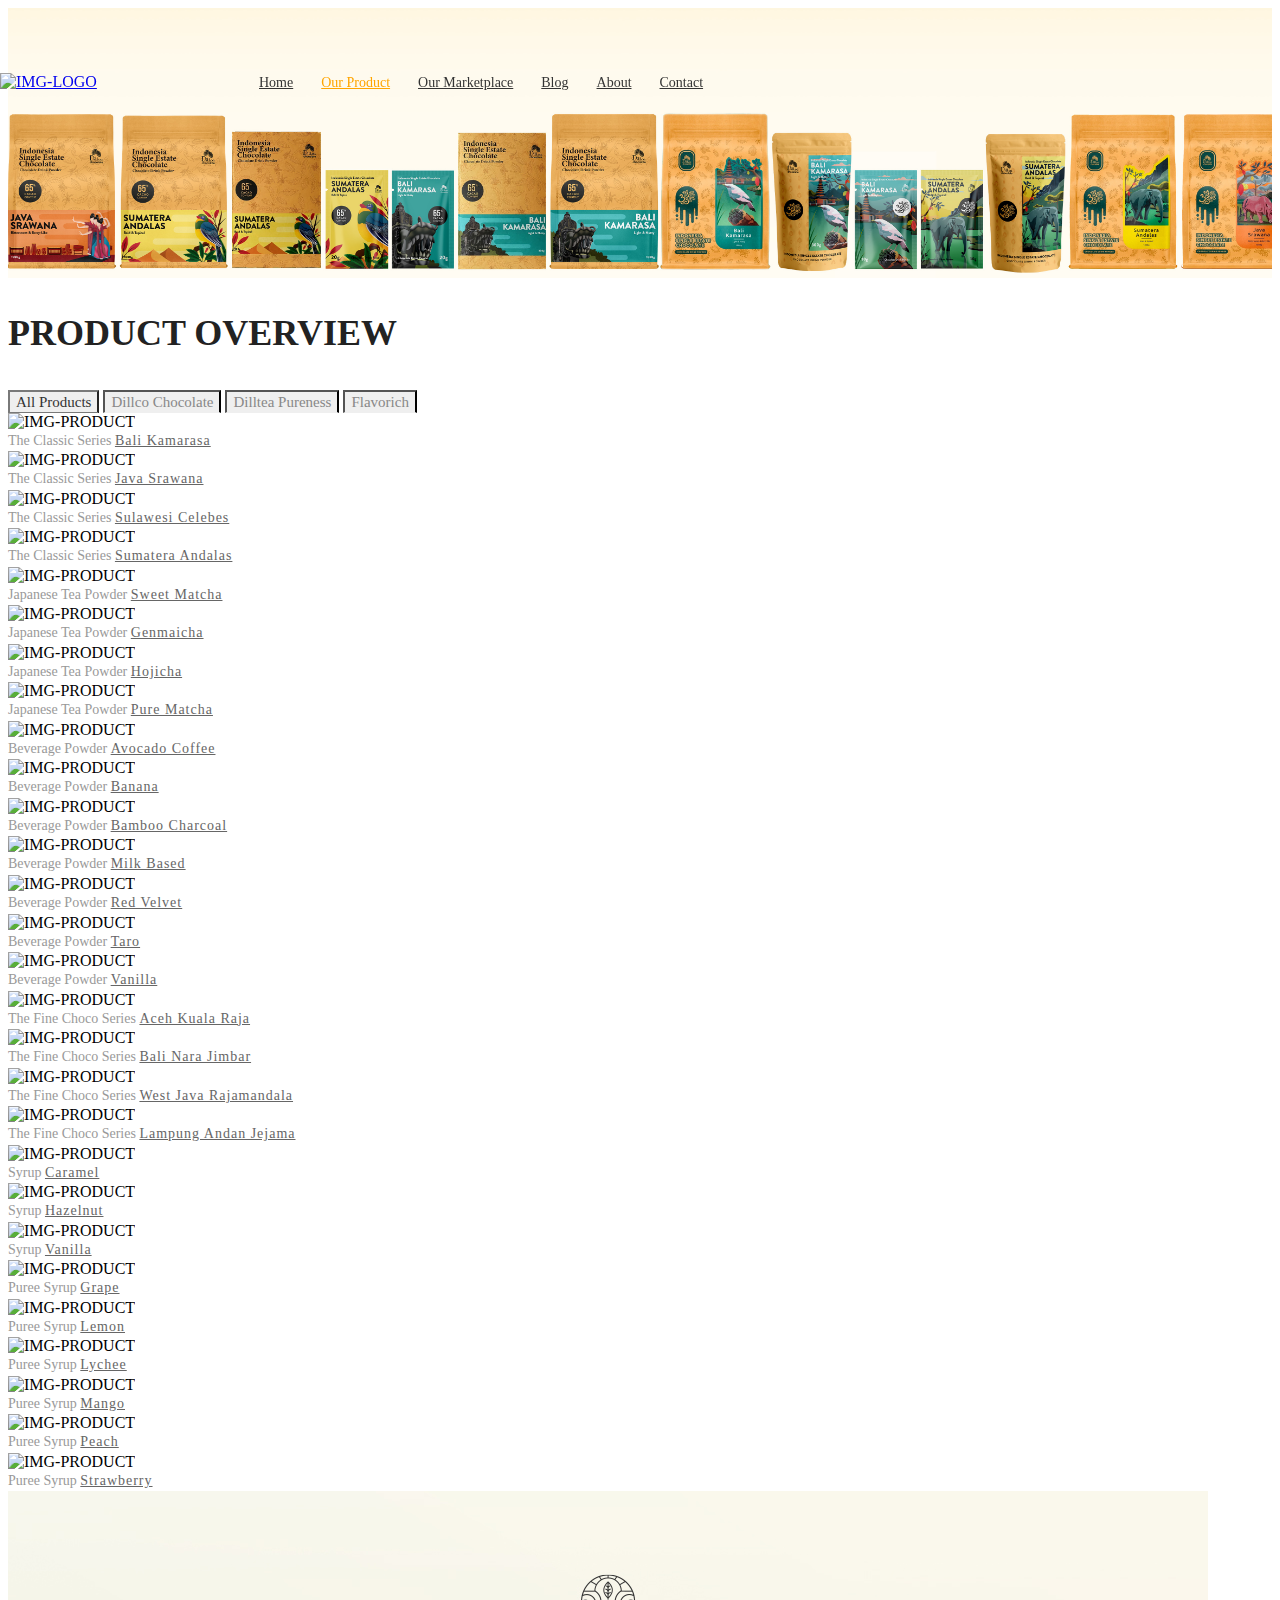
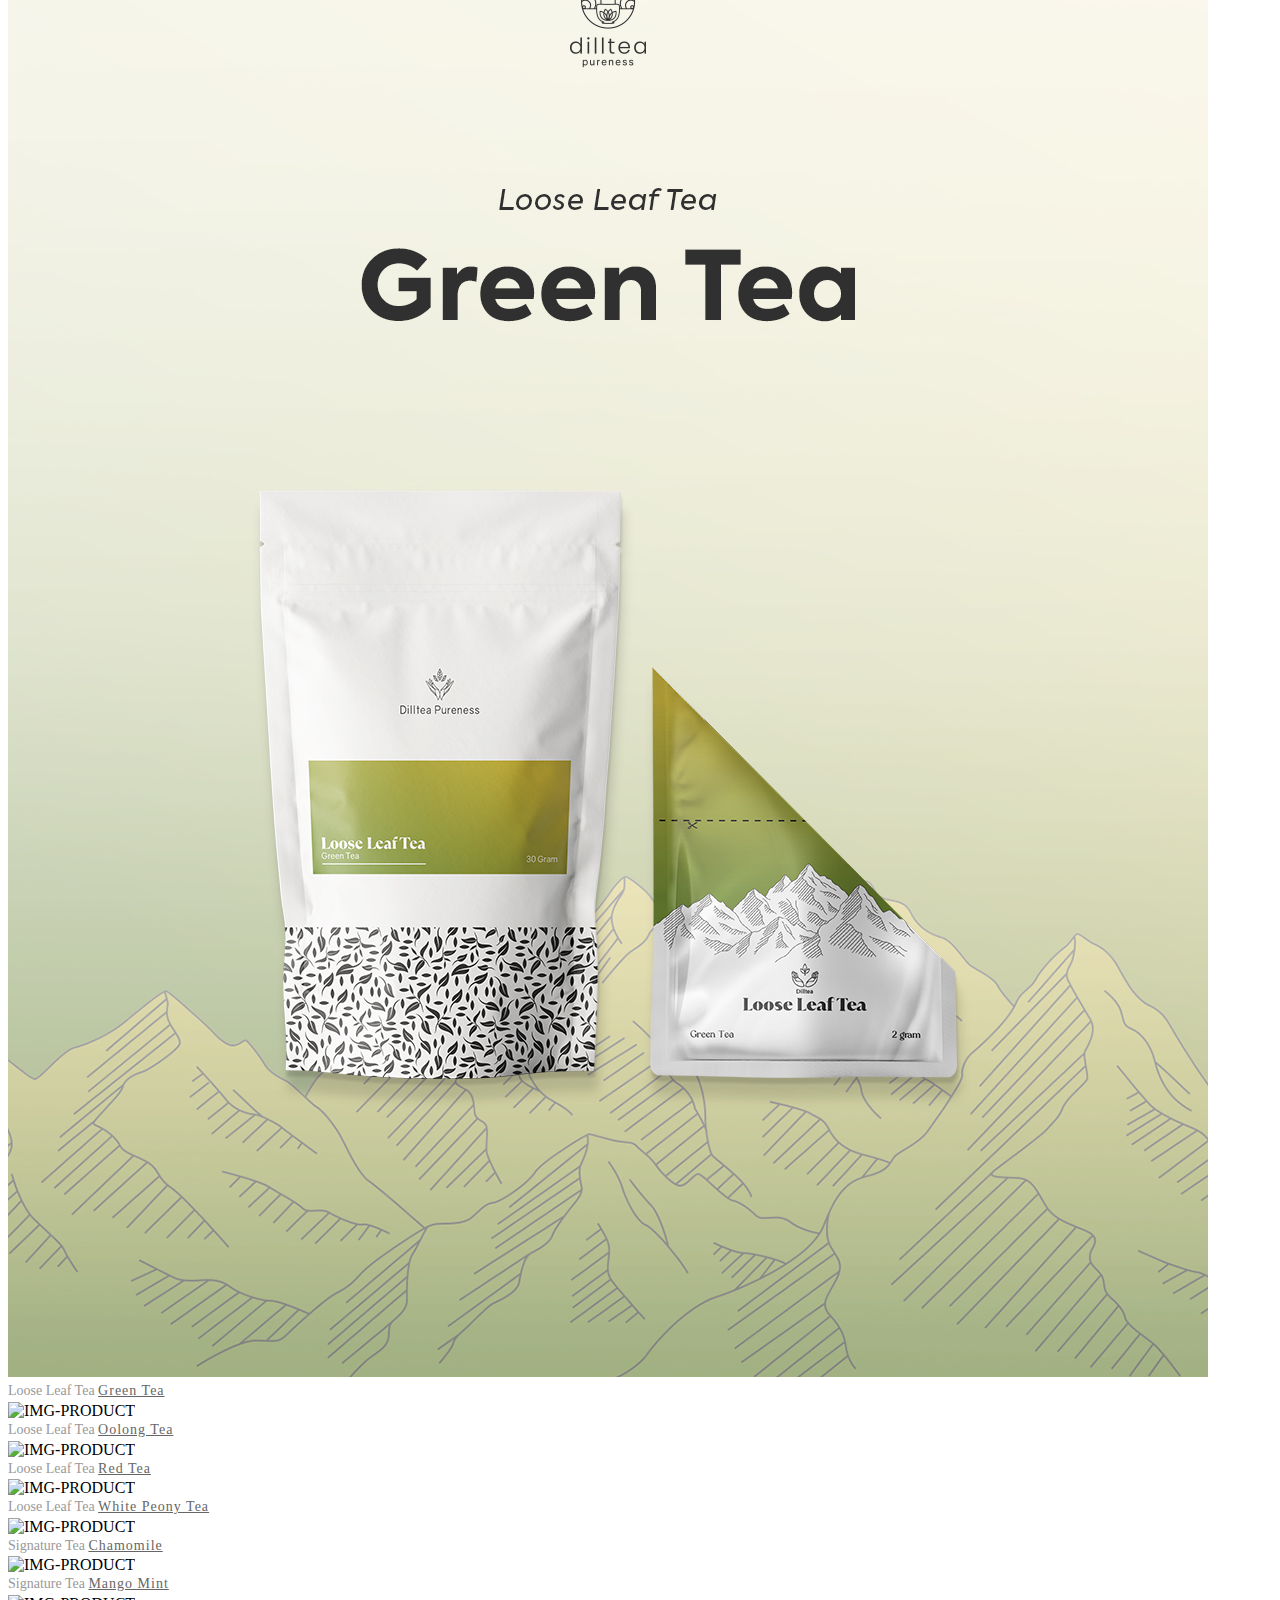
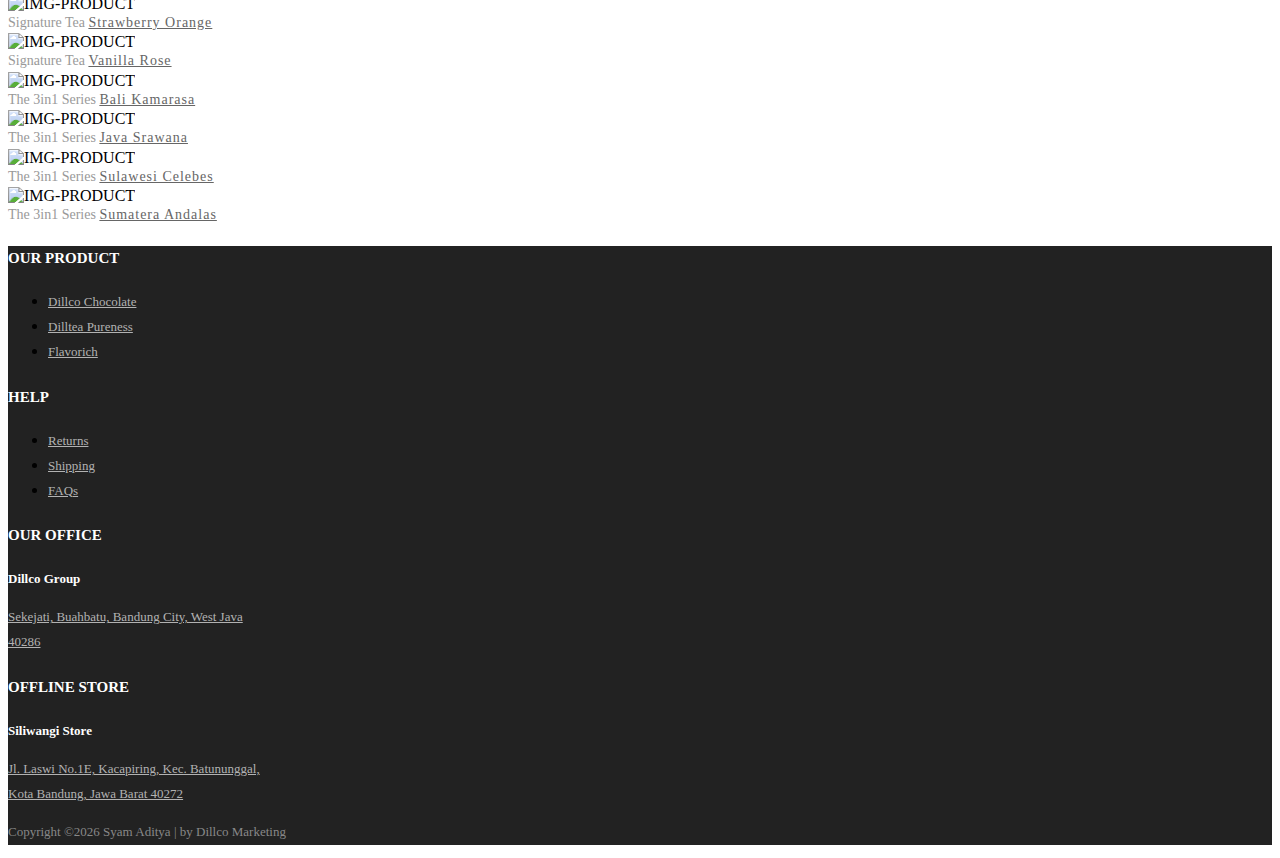
==== product.html @ f3f21f54 "Update" ====
<!DOCTYPE html>
<html lang="en">
<head>
	<title>Product</title>
	<meta charset="UTF-8">
	<meta name="viewport" content="width=device-width, initial-scale=1">
<!--===============================================================================================-->	
	<link rel="icon" type="image/png" href="images/icons/favicon.png"/>
<!--===============================================================================================-->
	<link rel="stylesheet" type="text/css" href="vendor/bootstrap/css/bootstrap.min.css">
<!--===============================================================================================-->
	<link rel="stylesheet" type="text/css" href="fonts/font-awesome-4.7.0/css/font-awesome.min.css">
<!--===============================================================================================-->
	<link rel="stylesheet" type="text/css" href="fonts/iconic/css/material-design-iconic-font.min.css">
<!--===============================================================================================-->
	<link rel="stylesheet" type="text/css" href="fonts/linearicons-v1.0.0/icon-font.min.css">
<!--===============================================================================================-->
	<link rel="stylesheet" type="text/css" href="vendor/animate/animate.css">
<!--===============================================================================================-->	
	<link rel="stylesheet" type="text/css" href="vendor/css-hamburgers/hamburgers.min.css">
<!--===============================================================================================-->
	<link rel="stylesheet" type="text/css" href="vendor/animsition/css/animsition.min.css">
<!--===============================================================================================-->
	<link rel="stylesheet" type="text/css" href="vendor/select2/select2.min.css">
<!--===============================================================================================-->	
	<link rel="stylesheet" type="text/css" href="vendor/daterangepicker/daterangepicker.css">
<!--===============================================================================================-->
	<link rel="stylesheet" type="text/css" href="vendor/slick/slick.css">
<!--===============================================================================================-->
	<link rel="stylesheet" type="text/css" href="vendor/MagnificPopup/magnific-popup.css">
<!--===============================================================================================-->
	<link rel="stylesheet" type="text/css" href="vendor/perfect-scrollbar/perfect-scrollbar.css">
<!--===============================================================================================-->
	<link rel="stylesheet" type="text/css" href="css/util.css">
	<link rel="stylesheet" type="text/css" href="css/main.css">
<!--===============================================================================================-->
</head>
<body class="animsition">
	
	<!-- Header -->
	<header>
		<!-- Header desktop -->
		<div class="container-menu-desktop">

			<div class="wrap-menu-desktop">
				<nav class="limiter-menu-desktop container">
					<!-- Logo desktop -->		
					<a href="#" class="logo">
						<img src="images/icons/dillco logo.png" alt="IMG-LOGO" style="width: 150px;">
					</a>

					<!-- Menu desktop -->
					<div class="menu-desktop">
						<ul class="main-menu">
							<li>
								<a href="index.html">Home</a>
								<!-- <ul class="sub-menu">
									<li><a href="index.html">Homepage 1</a></li>
									<li><a href="home-02.html">Homepage 2</a></li>
									<li><a href="home-03.html">Homepage 3</a></li>
								</ul> -->
							</li>

							<li class="active-menu">
								<a href="product.html">Our Product</a>
							</li>

							<li>
								<a href="#marketplace">Our Marketplace</a>
							</li>

							<li>
								<a href="#blog">Blog</a>
							</li>

							<li>
								<a href="#">About</a>
							</li>

							<li>
								<a href="#">Contact</a>
							</li>
						</ul>
					</div>	

					<!-- Icon header -->
				</nav>
			</div>	
		</div>

		<!-- Header Mobile -->
		<div class="wrap-header-mobile">
			<!-- Logo moblie -->		
			<div class="logo-mobile">
				<a href="index.html"><img src="images/icons/dillco logo.png" alt="IMG-LOGO"></a>
			</div>

			<!-- Icon header -->
			<!-- Button show menu -->
			<div class="btn-show-menu-mobile hamburger hamburger--squeeze">
				<span class="hamburger-box">
					<span class="hamburger-inner"></span>
				</span>
			</div>
		</div>


		<!-- Menu Mobile -->
		<div class="menu-mobile">

			<ul class="main-menu-m">
				<li>
					<a href="index.html">Home</a>
					<!-- <ul class="sub-menu-m">
						<li><a href="index.html">Homepage 1</a></li>
						<li><a href="home-02.html">Homepage 2</a></li>
						<li><a href="home-03.html">Homepage 3</a></li>
					</ul> -->
					<!-- <span class="arrow-main-menu-m">
						<i class="fa fa-angle-right" aria-hidden="true"></i>
					</span> -->
				</li>

				<li>
					<a href="product.html">Our Product</a>
				</li>

				<li>
					<a href="#marketplace">Our Marketplace</a>
				</li>

				<li>
					<a href="#blog">Blog</a>
				</li>

				<li>
					<a href="#">About</a>
				</li>

				<li>
					<a href="#">Contact</a>
				</li>
			</ul>
		</div>
	</header>

	<section class="section-slide">
		<div class="wrap-slick1">
			<div class="slick1">
				<div class="item-slick2" style="background-image: url(images/bg-02.jpg);">
				</div>

			</div>
		</div>
	</section>
	
	<!-- Product -->
	<section class="bg0 p-t-100 p-b-30" id="ourproduct">
		<div class="container">
			<div class="p-b-10">
				<h3 class="ltext-103 cl5">
					Product Overview
				</h3>
			</div>

			<div class="flex-w flex-sb-m p-b-52">
				<div class="flex-w flex-l-m filter-tope-group m-tb-10">
					<button class="stext-106 cl6 hov1 bor3 trans-04 m-r-32 m-tb-5 how-active1" data-filter="*">
						All Products
					</button>

					<button class="stext-106 cl6 hov1 bor3 trans-04 m-r-32 m-tb-5" data-filter=".dci">
						Dillco Chocolate
					</button>

					<button class="stext-106 cl6 hov1 bor3 trans-04 m-r-32 m-tb-5" data-filter=".dtp">
						Dilltea Pureness
					</button>

					<button class="stext-106 cl6 hov1 bor3 trans-04 m-r-32 m-tb-5" data-filter=".flv">
						Flavorich
					</button>
				</div>
			</div>

			<div class="row isotope-grid">

				<!-- Classic Series -->

				<div class="col-sm-6 col-md-4 col-lg-3 p-b-35 isotope-item dci">
					<!-- Block2 -->
					<div class="block2">
						<div class="block2-pic hov-img0">
							<img src="images/product dci/classicseries/classic bali.jpg" alt="IMG-PRODUCT">

							<a href="#" class="block2-btn flex-c-m stext-103 cl2 size-102 bg0 bor2 hov-btn1 p-lr-15 trans-04 js-show-modal11a">
								Quick View
							</a>
						</div>

						<div class="block2-txt flex-w flex-t p-t-14">
							<div class="block2-txt-child1 flex-col-l ">
								<span class="stext-104 cl4 trans-04 js-name-b2 p-b-6">
									The Classic Series
								</span>
								<a href="#" class="stext-105 hov-cl1 js-show-modal11a cl3">
									Bali Kamarasa
								</a>
							</div>
						</div>
					</div>
				</div>

				<div class="col-sm-6 col-md-4 col-lg-3 p-b-35 isotope-item dci">
					<!-- Block2 -->
					<div class="block2">
						<div class="block2-pic hov-img0">
							<img src="images/product dci/classicseries/classic java.jpg" alt="IMG-PRODUCT">

							<a href="#" class="block2-btn flex-c-m stext-103 cl2 size-102 bg0 bor2 hov-btn1 p-lr-15 trans-04 js-show-modal11b">
								Quick View
							</a>
						</div>

						<div class="block2-txt flex-w flex-t p-t-14">
							<div class="block2-txt-child1 flex-col-l ">
								<span class="stext-104 cl4 trans-04 js-name-b2 p-b-6">
									The Classic Series
								</span>
								<a href="#" class="stext-105 hov-cl1 cl3 js-show-modal11b">
									Java Srawana
								</a>
							</div>
						</div>
					</div>
				</div>

				<div class="col-sm-6 col-md-4 col-lg-3 p-b-35 isotope-item dci">
					<!-- Block2 -->
					<div class="block2">
						<div class="block2-pic hov-img0">
							<img src="images/product dci/classicseries/classic sulawesi.jpg" alt="IMG-PRODUCT">

							<a href="#" class="block2-btn flex-c-m stext-103 cl2 size-102 bg0 bor2 hov-btn1 p-lr-15 trans-04 js-show-modal11c">
								Quick View
							</a>
						</div>

						<div class="block2-txt flex-w flex-t p-t-14">
							<div class="block2-txt-child1 flex-col-l ">
								<span class="stext-104 cl4 trans-04 js-name-b2 p-b-6">
									The Classic Series
								</span>
								<a href="#" class="stext-105 hov-cl1 cl3 js-show-modal11c">
									Sulawesi Celebes
								</a>
							</div>
						</div>
					</div>
				</div>

				<div class="col-sm-6 col-md-4 col-lg-3 p-b-35 isotope-item dci">
					<!-- Block2 -->
					<div class="block2">
						<div class="block2-pic hov-img0">
							<img src="images/product dci/classicseries/classic sumatera.jpg" alt="IMG-PRODUCT">

							<a href="#" class="block2-btn flex-c-m stext-103 cl2 size-102 bg0 bor2 hov-btn1 p-lr-15 trans-04 js-show-modal11d">
								Quick View
							</a>
						</div>

						<div class="block2-txt flex-w flex-t p-t-14">
							<div class="block2-txt-child1 flex-col-l ">
								<span class="stext-104 cl4 trans-04 js-name-b2 p-b-6">
									The Classic Series
								</span>
								<a href="#" class="stext-105 hov-cl1 cl3 js-show-modal11d">
									Sumatera Andalas
								</a>
							</div>
						</div>
					</div>
				</div>

				<!-- dilltea matcha -->

				<div class="col-sm-6 col-md-4 col-lg-3 p-b-35 isotope-item dtp">
					<!-- Block2 -->
					<div class="block2">
						<div class="block2-pic hov-img0">
							<img src="images/product dilltea/sweet matcha.jpg" alt="IMG-PRODUCT">

							<a href="#" class="block2-btn flex-c-m stext-103 cl2 size-102 bg0 bor2 hov-btn1 p-lr-15 trans-04 js-show-modal21a">
								Quick View
							</a>
						</div>

						<div class="block2-txt flex-w flex-t p-t-14">
							<div class="block2-txt-child1 flex-col-l ">
								<span class="stext-104 cl4 trans-04 js-name-b2 p-b-6">
									Japanese Tea Powder
								</span>
								<a href="#" class="stext-105 hov-cl1 cl3 js-show-modal21a">
									Sweet Matcha
								</a>
							</div>
						</div>
					</div>
				</div>

				<div class="col-sm-6 col-md-4 col-lg-3 p-b-35 isotope-item dtp">
					<!-- Block2 -->
					<div class="block2">
						<div class="block2-pic hov-img0">
							<img src="images/product dilltea/genmaicha.jpg" alt="IMG-PRODUCT">

							<a href="#" class="block2-btn flex-c-m stext-103 cl2 size-102 bg0 bor2 hov-btn1 p-lr-15 trans-04 js-show-modal21b">
								Quick View
							</a>
						</div>

						<div class="block2-txt flex-w flex-t p-t-14">
							<div class="block2-txt-child1 flex-col-l ">
								<span class="stext-104 cl4 trans-04 js-name-b2 p-b-6">
									Japanese Tea Powder
								</span>
								<a href="#" class="stext-105 hov-cl1 cl3 js-show-modal21b">
									Genmaicha
								</a>
							</div>
						</div>
					</div>
				</div>

				<div class="col-sm-6 col-md-4 col-lg-3 p-b-35 isotope-item dtp">
					<!-- Block2 -->
					<div class="block2">
						<div class="block2-pic hov-img0">
							<img src="images/product dilltea/hojicha.jpg" alt="IMG-PRODUCT">

							<a href="#" class="block2-btn flex-c-m stext-103 cl2 size-102 bg0 bor2 hov-btn1 p-lr-15 trans-04 js-show-modal21c">
								Quick View
							</a>
						</div>

						<div class="block2-txt flex-w flex-t p-t-14">
							<div class="block2-txt-child1 flex-col-l ">
								<span class="stext-104 cl4 trans-04 js-name-b2 p-b-6">
									Japanese Tea Powder
								</span>
								<a href="#" class="stext-105 hov-cl1 cl3 js-show-modal21c">
									Hojicha
								</a>
							</div>
						</div>
					</div>
				</div>

				<div class="col-sm-6 col-md-4 col-lg-3 p-b-35 isotope-item dtp">
					<!-- Block2 -->
					<div class="block2">
						<div class="block2-pic hov-img0">
							<img src="images/product dilltea/pure matcha.jpg" alt="IMG-PRODUCT">

							<a href="#" class="block2-btn flex-c-m stext-103 cl2 size-102 bg0 bor2 hov-btn1 p-lr-15 trans-04 js-show-modal21d">
								Quick View
							</a>
						</div>

						<div class="block2-txt flex-w flex-t p-t-14">
							<div class="block2-txt-child1 flex-col-l ">
								<span class="stext-104 cl4 trans-04 js-name-b2 p-b-6">
									Japanese Tea Powder
								</span>
								<a href="#" class="stext-105 hov-cl1 cl3 js-show-modal21d">
									Pure Matcha
								</a>
							</div>
						</div>
					</div>
				</div>

				<!-- flavorich powder -->

				<div class="col-sm-6 col-md-4 col-lg-3 p-b-35 isotope-item flv">
					<!-- Block2 -->
					<div class="block2">
						<div class="block2-pic hov-img0">
							<img src="images/product flavorich/powder/avocado.jpg" alt="IMG-PRODUCT">

							<a href="#" class="block2-btn flex-c-m stext-103 cl2 size-102 bg0 bor2 hov-btn1 p-lr-15 trans-04 js-show-modal31a">
								Quick View
							</a>
						</div>

						<div class="block2-txt flex-w flex-t p-t-14">
							<div class="block2-txt-child1 flex-col-l ">
								<span class="stext-104 cl4 trans-04 js-name-b2 p-b-6">
									Beverage Powder
								</span>
								<a href="#" class="stext-105 hov-cl1 cl3 js-show-modal31a">
									Avocado Coffee
								</a>
							</div>
						</div>
					</div>
				</div>

				<div class="col-sm-6 col-md-4 col-lg-3 p-b-35 isotope-item flv">
					<!-- Block2 -->
					<div class="block2">
						<div class="block2-pic hov-img0">
							<img src="images/product flavorich/powder/banana.jpg" alt="IMG-PRODUCT">

							<a href="#" class="block2-btn flex-c-m stext-103 cl2 size-102 bg0 bor2 hov-btn1 p-lr-15 trans-04 js-show-modal31b">
								Quick View
							</a>
						</div>

						<div class="block2-txt flex-w flex-t p-t-14">
							<div class="block2-txt-child1 flex-col-l ">
								<span class="stext-104 cl4 trans-04 js-name-b2 p-b-6">
									Beverage Powder
								</span>
								<a href="#" class="stext-105 hov-cl1 cl3 js-show-modal31b">
									Banana
								</a>
							</div>
						</div>
					</div>
				</div>

				<div class="col-sm-6 col-md-4 col-lg-3 p-b-35 isotope-item flv">
					<!-- Block2 -->
					<div class="block2">
						<div class="block2-pic hov-img0">
							<img src="images/product flavorich/powder/charcoal.jpg" alt="IMG-PRODUCT">

							<a href="#" class="block2-btn flex-c-m stext-103 cl2 size-102 bg0 bor2 hov-btn1 p-lr-15 trans-04 js-show-modal31c">
								Quick View
							</a>
						</div>

						<div class="block2-txt flex-w flex-t p-t-14">
							<div class="block2-txt-child1 flex-col-l ">
								<span class="stext-104 cl4 trans-04 js-name-b2 p-b-6">
									Beverage Powder
								</span>
								<a href="#" class="stext-105 hov-cl1 cl3 js-show-modal31c">
									Bamboo Charcoal
								</a>
							</div>
						</div>
					</div>
				</div>

				<div class="col-sm-6 col-md-4 col-lg-3 p-b-35 isotope-item flv">
					<!-- Block2 -->
					<div class="block2">
						<div class="block2-pic hov-img0">
							<img src="images/product flavorich/powder/milk based.jpg" alt="IMG-PRODUCT">

							<a href="#" class="block2-btn flex-c-m stext-103 cl2 size-102 bg0 bor2 hov-btn1 p-lr-15 trans-04 js-show-modal31d">
								Quick View
							</a>
						</div>

						<div class="block2-txt flex-w flex-t p-t-14">
							<div class="block2-txt-child1 flex-col-l ">
								<span class="stext-104 cl4 trans-04 js-name-b2 p-b-6">
									Beverage Powder
								</span>
								<a href="#" class="stext-105 hov-cl1 cl3 js-show-modal31d">
									Milk Based
								</a>
							</div>
						</div>
					</div>
				</div>

				<div class="col-sm-6 col-md-4 col-lg-3 p-b-35 isotope-item flv">
					<!-- Block2 -->
					<div class="block2">
						<div class="block2-pic hov-img0">
							<img src="images/product flavorich/powder/red velvet.jpg" alt="IMG-PRODUCT">

							<a href="#" class="block2-btn flex-c-m stext-103 cl2 size-102 bg0 bor2 hov-btn1 p-lr-15 trans-04 js-show-modal31e">
								Quick View
							</a>
						</div>

						<div class="block2-txt flex-w flex-t p-t-14">
							<div class="block2-txt-child1 flex-col-l ">
								<span class="stext-104 cl4 trans-04 js-name-b2 p-b-6">
									Beverage Powder
								</span>
								<a href="#" class="stext-105 hov-cl1 cl3 js-show-modal31e">
									Red Velvet
								</a>
							</div>
						</div>
					</div>
				</div>

				<div class="col-sm-6 col-md-4 col-lg-3 p-b-35 isotope-item flv">
					<!-- Block2 -->
					<div class="block2">
						<div class="block2-pic hov-img0">
							<img src="images/product flavorich/powder/taro.jpg" alt="IMG-PRODUCT">

							<a href="#" class="block2-btn flex-c-m stext-103 cl2 size-102 bg0 bor2 hov-btn1 p-lr-15 trans-04 js-show-modal31f">
								Quick View
							</a>
						</div>

						<div class="block2-txt flex-w flex-t p-t-14">
							<div class="block2-txt-child1 flex-col-l ">
								<span class="stext-104 cl4 trans-04 js-name-b2 p-b-6">
									Beverage Powder
								</span>
								<a href="#" class="stext-105 hov-cl1 cl3 js-show-modal31f">
									Taro
								</a>
							</div>
						</div>
					</div>
				</div>

				<div class="col-sm-6 col-md-4 col-lg-3 p-b-35 isotope-item flv">
					<!-- Block2 -->
					<div class="block2">
						<div class="block2-pic hov-img0">
							<img src="images/product flavorich/powder/vanilla.jpg" alt="IMG-PRODUCT">

							<a href="#" class="block2-btn flex-c-m stext-103 cl2 size-102 bg0 bor2 hov-btn1 p-lr-15 trans-04 js-show-modal31g">
								Quick View
							</a>
						</div>

						<div class="block2-txt flex-w flex-t p-t-14">
							<div class="block2-txt-child1 flex-col-l ">
								<span class="stext-104 cl4 trans-04 js-name-b2 p-b-6">
									Beverage Powder
								</span>
								<a href="#" class="stext-105 hov-cl1 cl3 js-show-modal31g">
									Vanilla
								</a>
							</div>
						</div>
					</div>
				</div>

				<!-- fine choco -->

				<div class="col-sm-6 col-md-4 col-lg-3 p-b-35 isotope-item dci">
					<!-- Block2 -->
					<div class="block2">
						<div class="block2-pic hov-img0">
							<img src="images/product dci/finechoco/fine choco aceh.jpg" alt="IMG-PRODUCT">

							<a href="#" class="block2-btn flex-c-m stext-103 cl2 size-102 bg0 bor2 hov-btn1 p-lr-15 trans-04 js-show-modal1">
								Quick View
							</a>
						</div>

						<div class="block2-txt flex-w flex-t p-t-14">
							<div class="block2-txt-child1 flex-col-l ">
								<span class="stext-104 cl4 trans-04 js-name-b2 p-b-6">
									The Fine Choco Series
								</span>
								<a href="#" class="stext-105 hov-cl1 cl3">
									Aceh Kuala Raja
								</a>
							</div>
						</div>
					</div>
				</div>
			

			<div class="col-sm-6 col-md-4 col-lg-3 p-b-35 isotope-item dci">
				<!-- Block2 -->
				<div class="block2">
					<div class="block2-pic hov-img0">
						<img src="images/product dci/finechoco/fine choco bali.jpg" alt="IMG-PRODUCT">

						<a href="#" class="block2-btn flex-c-m stext-103 cl2 size-102 bg0 bor2 hov-btn1 p-lr-15 trans-04 js-show-modal1">
							Quick View
						</a>
					</div>

					<div class="block2-txt flex-w flex-t p-t-14">
						<div class="block2-txt-child1 flex-col-l ">
							<span class="stext-104 cl4 trans-04 js-name-b2 p-b-6">
								The Fine Choco Series
							</span>
							<a href="#" class="stext-105 hov-cl1 cl3">
								Bali Nara Jimbar
							</a>
						</div>
					</div>
				</div>
			</div>

			<div class="col-sm-6 col-md-4 col-lg-3 p-b-35 isotope-item dci">
				<!-- Block2 -->
				<div class="block2">
					<div class="block2-pic hov-img0">
						<img src="images/product dci/finechoco/fine choco java.jpg" alt="IMG-PRODUCT">

						<a href="#" class="block2-btn flex-c-m stext-103 cl2 size-102 bg0 bor2 hov-btn1 p-lr-15 trans-04 js-show-modal1">
							Quick View
						</a>
					</div>

					<div class="block2-txt flex-w flex-t p-t-14">
						<div class="block2-txt-child1 flex-col-l ">
							<span class="stext-104 cl4 trans-04 js-name-b2 p-b-6">
								The Fine Choco Series
							</span>
							<a href="#" class="stext-105 hov-cl1 cl3">
								West Java Rajamandala
							</a>
						</div>
					</div>
				</div>
			</div>

			<div class="col-sm-6 col-md-4 col-lg-3 p-b-35 isotope-item dci">
				<!-- Block2 -->
				<div class="block2">
					<div class="block2-pic hov-img0">
						<img src="images/product dci/finechoco/fine choco lampung.jpg" alt="IMG-PRODUCT">

						<a href="#" class="block2-btn flex-c-m stext-103 cl2 size-102 bg0 bor2 hov-btn1 p-lr-15 trans-04 js-show-modal1">
							Quick View
						</a>
					</div>

					<div class="block2-txt flex-w flex-t p-t-14">
						<div class="block2-txt-child1 flex-col-l ">
							<span class="stext-104 cl4 trans-04 js-name-b2 p-b-6">
								The Fine Choco Series
							</span>
							<a href="#" class="stext-105 hov-cl1 cl3">
								Lampung Andan Jejama
							</a>
						</div>
					</div>
				</div>
			</div>

			<!-- flavorich syrup -->
			<div class="col-sm-6 col-md-4 col-lg-3 p-b-35 isotope-item flv">
				<!-- Block2 -->
				<div class="block2">
					<div class="block2-pic hov-img0">
						<img src="images/product flavorich/syrup/caramel.jpg" alt="IMG-PRODUCT">

						<a href="#" class="block2-btn flex-c-m stext-103 cl2 size-102 bg0 bor2 hov-btn1 p-lr-15 trans-04 js-show-modal1">
							Quick View
						</a>
					</div>

					<div class="block2-txt flex-w flex-t p-t-14">
						<div class="block2-txt-child1 flex-col-l ">
							<span class="stext-104 cl4 trans-04 js-name-b2 p-b-6">
								Syrup
							</span>
							<a href="#" class="stext-105 hov-cl1 cl3">
								Caramel
							</a>
						</div>
					</div>
				</div>
			</div>

			<div class="col-sm-6 col-md-4 col-lg-3 p-b-35 isotope-item flv">
				<!-- Block2 -->
				<div class="block2">
					<div class="block2-pic hov-img0">
						<img src="images/product flavorich/syrup/hazelnut.jpg" alt="IMG-PRODUCT">

						<a href="#" class="block2-btn flex-c-m stext-103 cl2 size-102 bg0 bor2 hov-btn1 p-lr-15 trans-04 js-show-modal1">
							Quick View
						</a>
					</div>

					<div class="block2-txt flex-w flex-t p-t-14">
						<div class="block2-txt-child1 flex-col-l ">
							<span class="stext-104 cl4 trans-04 js-name-b2 p-b-6">
								Syrup
							</span>
							<a href="#" class="stext-105 hov-cl1 cl3">
								Hazelnut
							</a>
						</div>
					</div>
				</div>
			</div>

			<div class="col-sm-6 col-md-4 col-lg-3 p-b-35 isotope-item flv">
				<!-- Block2 -->
				<div class="block2">
					<div class="block2-pic hov-img0">
						<img src="images/product flavorich/syrup/vanilla.jpg" alt="IMG-PRODUCT">

						<a href="#" class="block2-btn flex-c-m stext-103 cl2 size-102 bg0 bor2 hov-btn1 p-lr-15 trans-04 js-show-modal1">
							Quick View
						</a>
					</div>

					<div class="block2-txt flex-w flex-t p-t-14">
						<div class="block2-txt-child1 flex-col-l ">
							<span class="stext-104 cl4 trans-04 js-name-b2 p-b-6">
								Syrup
							</span>
							<a href="#" class="stext-105 hov-cl1 cl3">
								Vanilla
							</a>
						</div>
					</div>
				</div>
			</div>

			<div class="col-sm-6 col-md-4 col-lg-3 p-b-35 isotope-item flv">
				<!-- Block2 -->
				<div class="block2">
					<div class="block2-pic hov-img0">
						<img src="images/product flavorich/syrup/grape.jpg" alt="IMG-PRODUCT">

						<a href="#" class="block2-btn flex-c-m stext-103 cl2 size-102 bg0 bor2 hov-btn1 p-lr-15 trans-04 js-show-modal1">
							Quick View
						</a>
					</div>

					<div class="block2-txt flex-w flex-t p-t-14">
						<div class="block2-txt-child1 flex-col-l ">
							<span class="stext-104 cl4 trans-04 js-name-b2 p-b-6">
								Puree Syrup
							</span>
							<a href="#" class="stext-105 hov-cl1 cl3">
								Grape
							</a>
						</div>
					</div>
				</div>
			</div>

			<div class="col-sm-6 col-md-4 col-lg-3 p-b-35 isotope-item flv">
				<!-- Block2 -->
				<div class="block2">
					<div class="block2-pic hov-img0">
						<img src="images/product flavorich/syrup/lemon.jpg" alt="IMG-PRODUCT">

						<a href="#" class="block2-btn flex-c-m stext-103 cl2 size-102 bg0 bor2 hov-btn1 p-lr-15 trans-04 js-show-modal1">
							Quick View
						</a>
					</div>

					<div class="block2-txt flex-w flex-t p-t-14">
						<div class="block2-txt-child1 flex-col-l ">
							<span class="stext-104 cl4 trans-04 js-name-b2 p-b-6">
								Puree Syrup
							</span>
							<a href="#" class="stext-105 hov-cl1 cl3">
								Lemon
							</a>
						</div>
					</div>
				</div>
			</div>

			<div class="col-sm-6 col-md-4 col-lg-3 p-b-35 isotope-item flv">
				<!-- Block2 -->
				<div class="block2">
					<div class="block2-pic hov-img0">
						<img src="images/product flavorich/syrup/lychee.jpg" alt="IMG-PRODUCT">

						<a href="#" class="block2-btn flex-c-m stext-103 cl2 size-102 bg0 bor2 hov-btn1 p-lr-15 trans-04 js-show-modal1">
							Quick View
						</a>
					</div>

					<div class="block2-txt flex-w flex-t p-t-14">
						<div class="block2-txt-child1 flex-col-l ">
							<span class="stext-104 cl4 trans-04 js-name-b2 p-b-6">
								Puree Syrup
							</span>
							<a href="#" class="stext-105 hov-cl1 cl3">
								Lychee
							</a>
						</div>
					</div>
				</div>
			</div>

			<div class="col-sm-6 col-md-4 col-lg-3 p-b-35 isotope-item flv">
				<!-- Block2 -->
				<div class="block2">
					<div class="block2-pic hov-img0">
						<img src="images/product flavorich/syrup/mango.jpg" alt="IMG-PRODUCT">

						<a href="#" class="block2-btn flex-c-m stext-103 cl2 size-102 bg0 bor2 hov-btn1 p-lr-15 trans-04 js-show-modal1">
							Quick View
						</a>
					</div>

					<div class="block2-txt flex-w flex-t p-t-14">
						<div class="block2-txt-child1 flex-col-l ">
							<span class="stext-104 cl4 trans-04 js-name-b2 p-b-6">
								Puree Syrup
							</span>
							<a href="#" class="stext-105 hov-cl1 cl3">
								Mango
							</a>
						</div>
					</div>
				</div>
			</div>

			<div class="col-sm-6 col-md-4 col-lg-3 p-b-35 isotope-item flv">
				<!-- Block2 -->
				<div class="block2">
					<div class="block2-pic hov-img0">
						<img src="images/product flavorich/syrup/peach.jpg" alt="IMG-PRODUCT">

						<a href="#" class="block2-btn flex-c-m stext-103 cl2 size-102 bg0 bor2 hov-btn1 p-lr-15 trans-04 js-show-modal1">
							Quick View
						</a>
					</div>

					<div class="block2-txt flex-w flex-t p-t-14">
						<div class="block2-txt-child1 flex-col-l ">
							<span class="stext-104 cl4 trans-04 js-name-b2 p-b-6">
								Puree Syrup
							</span>
							<a href="#" class="stext-105 hov-cl1 cl3">
								Peach
							</a>
						</div>
					</div>
				</div>
			</div>

			<div class="col-sm-6 col-md-4 col-lg-3 p-b-35 isotope-item flv">
				<!-- Block2 -->
				<div class="block2">
					<div class="block2-pic hov-img0">
						<img src="images/product flavorich/syrup/strawberry.jpg" alt="IMG-PRODUCT">

						<a href="#" class="block2-btn flex-c-m stext-103 cl2 size-102 bg0 bor2 hov-btn1 p-lr-15 trans-04 js-show-modal1">
							Quick View
						</a>
					</div>

					<div class="block2-txt flex-w flex-t p-t-14">
						<div class="block2-txt-child1 flex-col-l ">
							<span class="stext-104 cl4 trans-04 js-name-b2 p-b-6">
								Puree Syrup
							</span>
							<a href="#" class="stext-105 hov-cl1 cl3">
								Strawberry
							</a>
						</div>
					</div>
				</div>
			</div>

			<!-- loose tea -->

			<div class="col-sm-6 col-md-4 col-lg-3 p-b-35 isotope-item dtp">
				<!-- Block2 -->
				<div class="block2">
					<div class="block2-pic hov-img0">
						<img src="images/product dilltea/Green Tea.jpg" alt="IMG-PRODUCT">

						<a href="#" class="block2-btn flex-c-m stext-103 cl2 size-102 bg0 bor2 hov-btn1 p-lr-15 trans-04 js-show-modal1">
							Quick View
						</a>
					</div>

					<div class="block2-txt flex-w flex-t p-t-14">
						<div class="block2-txt-child1 flex-col-l ">
							<span class="stext-104 cl4 trans-04 js-name-b2 p-b-6">
								Loose Leaf Tea
							</span>
							<a href="#" class="stext-105 hov-cl1 cl3">
								Green Tea
							</a>
						</div>
					</div>
				</div>
			</div>

			<div class="col-sm-6 col-md-4 col-lg-3 p-b-35 isotope-item dtp">
				<!-- Block2 -->
				<div class="block2">
					<div class="block2-pic hov-img0">
						<img src="images/product dilltea/oolong tea.jpg" alt="IMG-PRODUCT">

						<a href="#" class="block2-btn flex-c-m stext-103 cl2 size-102 bg0 bor2 hov-btn1 p-lr-15 trans-04 js-show-modal1">
							Quick View
						</a>
					</div>

					<div class="block2-txt flex-w flex-t p-t-14">
						<div class="block2-txt-child1 flex-col-l ">
							<span class="stext-104 cl4 trans-04 js-name-b2 p-b-6">
								Loose Leaf Tea
							</span>
							<a href="#" class="stext-105 hov-cl1 cl3">
								Oolong Tea
							</a>
						</div>
					</div>
				</div>
			</div>

			<div class="col-sm-6 col-md-4 col-lg-3 p-b-35 isotope-item dtp">
				<!-- Block2 -->
				<div class="block2">
					<div class="block2-pic hov-img0">
						<img src="images/product dilltea/Red Tea.jpg" alt="IMG-PRODUCT">

						<a href="#" class="block2-btn flex-c-m stext-103 cl2 size-102 bg0 bor2 hov-btn1 p-lr-15 trans-04 js-show-modal1">
							Quick View
						</a>
					</div>

					<div class="block2-txt flex-w flex-t p-t-14">
						<div class="block2-txt-child1 flex-col-l ">
							<span class="stext-104 cl4 trans-04 js-name-b2 p-b-6">
								Loose Leaf Tea
							</span>
							<a href="#" class="stext-105 hov-cl1 cl3">
								Red Tea
							</a>
						</div>
					</div>
				</div>
			</div>

			<div class="col-sm-6 col-md-4 col-lg-3 p-b-35 isotope-item dtp">
				<!-- Block2 -->
				<div class="block2">
					<div class="block2-pic hov-img0">
						<img src="images/product dilltea/white peony.jpg" alt="IMG-PRODUCT">

						<a href="#" class="block2-btn flex-c-m stext-103 cl2 size-102 bg0 bor2 hov-btn1 p-lr-15 trans-04 js-show-modal1">
							Quick View
						</a>
					</div>

					<div class="block2-txt flex-w flex-t p-t-14">
						<div class="block2-txt-child1 flex-col-l ">
							<span class="stext-104 cl4 trans-04 js-name-b2 p-b-6">
								Loose Leaf Tea
							</span>
							<a href="#" class="stext-105 hov-cl1 cl3">
								White Peony Tea
							</a>
						</div>
					</div>
				</div>
			</div>

			<!-- signature tea -->
			<div class="col-sm-6 col-md-4 col-lg-3 p-b-35 isotope-item dtp">
				<!-- Block2 -->
				<div class="block2">
					<div class="block2-pic hov-img0">
						<img src="images/product dilltea/Chamomile.jpg" alt="IMG-PRODUCT">

						<a href="#" class="block2-btn flex-c-m stext-103 cl2 size-102 bg0 bor2 hov-btn1 p-lr-15 trans-04 js-show-modal1">
							Quick View
						</a>
					</div>

					<div class="block2-txt flex-w flex-t p-t-14">
						<div class="block2-txt-child1 flex-col-l ">
							<span class="stext-104 cl4 trans-04 js-name-b2 p-b-6">
								Signature Tea
							</span>
							<a href="#" class="stext-105 hov-cl1 cl3">
								Chamomile
							</a>
						</div>
					</div>
				</div>
			</div>

			<div class="col-sm-6 col-md-4 col-lg-3 p-b-35 isotope-item dtp">
				<!-- Block2 -->
				<div class="block2">
					<div class="block2-pic hov-img0">
						<img src="images/product dilltea/Mango Mint.jpg" alt="IMG-PRODUCT">

						<a href="#" class="block2-btn flex-c-m stext-103 cl2 size-102 bg0 bor2 hov-btn1 p-lr-15 trans-04 js-show-modal1">
							Quick View
						</a>
					</div>

					<div class="block2-txt flex-w flex-t p-t-14">
						<div class="block2-txt-child1 flex-col-l ">
							<span class="stext-104 cl4 trans-04 js-name-b2 p-b-6">
								Signature Tea
							</span>
							<a href="#" class="stext-105 hov-cl1 cl3">
								Mango Mint
							</a>
						</div>
					</div>
				</div>
			</div>

			<div class="col-sm-6 col-md-4 col-lg-3 p-b-35 isotope-item dtp">
				<!-- Block2 -->
				<div class="block2">
					<div class="block2-pic hov-img0">
						<img src="images/product dilltea/Strawberry.jpg" alt="IMG-PRODUCT">

						<a href="#" class="block2-btn flex-c-m stext-103 cl2 size-102 bg0 bor2 hov-btn1 p-lr-15 trans-04 js-show-modal1">
							Quick View
						</a>
					</div>

					<div class="block2-txt flex-w flex-t p-t-14">
						<div class="block2-txt-child1 flex-col-l ">
							<span class="stext-104 cl4 trans-04 js-name-b2 p-b-6">
								Signature Tea
							</span>
							<a href="#" class="stext-105 hov-cl1 cl3">
								Strawberry Orange
							</a>
						</div>
					</div>
				</div>
			</div>

			<div class="col-sm-6 col-md-4 col-lg-3 p-b-35 isotope-item dtp">
				<!-- Block2 -->
				<div class="block2">
					<div class="block2-pic hov-img0">
						<img src="images/product dilltea/vanilla Rose.jpg" alt="IMG-PRODUCT">

						<a href="#" class="block2-btn flex-c-m stext-103 cl2 size-102 bg0 bor2 hov-btn1 p-lr-15 trans-04 js-show-modal1">
							Quick View
						</a>
					</div>

					<div class="block2-txt flex-w flex-t p-t-14">
						<div class="block2-txt-child1 flex-col-l ">
							<span class="stext-104 cl4 trans-04 js-name-b2 p-b-6">
								Signature Tea
							</span>
							<a href="#" class="stext-105 hov-cl1 cl3">
								Vanilla Rose
							</a>
						</div>
					</div>
				</div>
			</div>

			<!-- 3in1 series -->
			<div class="col-sm-6 col-md-4 col-lg-3 p-b-35 isotope-item dci">
				<!-- Block2 -->
				<div class="block2">
					<div class="block2-pic hov-img0">
						<img src="images/product dci/3in1/3in1 bali.jpg" alt="IMG-PRODUCT">

						<a href="#" class="block2-btn flex-c-m stext-103 cl2 size-102 bg0 bor2 hov-btn1 p-lr-15 trans-04 js-show-modal1">
							Quick View
						</a>
					</div>

					<div class="block2-txt flex-w flex-t p-t-14">
						<div class="block2-txt-child1 flex-col-l ">
							<span class="stext-104 cl4 trans-04 js-name-b2 p-b-6">
								The 3in1 Series
							</span>
							<a href="#" class="stext-105 hov-cl1 cl3">
								Bali Kamarasa
							</a>
						</div>
					</div>
				</div>
			</div>

			<div class="col-sm-6 col-md-4 col-lg-3 p-b-35 isotope-item dci">
				<!-- Block2 -->
				<div class="block2">
					<div class="block2-pic hov-img0">
						<img src="images/product dci/3in1/3in1 java.jpg" alt="IMG-PRODUCT">

						<a href="#" class="block2-btn flex-c-m stext-103 cl2 size-102 bg0 bor2 hov-btn1 p-lr-15 trans-04 js-show-modal1">
							Quick View
						</a>
					</div>

					<div class="block2-txt flex-w flex-t p-t-14">
						<div class="block2-txt-child1 flex-col-l ">
							<span class="stext-104 cl4 trans-04 js-name-b2 p-b-6">
								The 3in1 Series
							</span>
							<a href="#" class="stext-105 hov-cl1 cl3">
								Java Srawana
							</a>
						</div>
					</div>
				</div>
			</div>

			<div class="col-sm-6 col-md-4 col-lg-3 p-b-35 isotope-item dci">
				<!-- Block2 -->
				<div class="block2">
					<div class="block2-pic hov-img0">
						<img src="images/product dci/3in1/3in1 sulawesi.jpg" alt="IMG-PRODUCT">

						<a href="#" class="block2-btn flex-c-m stext-103 cl2 size-102 bg0 bor2 hov-btn1 p-lr-15 trans-04 js-show-modal1">
							Quick View
						</a>
					</div>

					<div class="block2-txt flex-w flex-t p-t-14">
						<div class="block2-txt-child1 flex-col-l ">
							<span class="stext-104 cl4 trans-04 js-name-b2 p-b-6">
								The 3in1 Series
							</span>
							<a href="#" class="stext-105 hov-cl1 cl3">
								Sulawesi Celebes
							</a>
						</div>
					</div>
				</div>
			</div>

			<div class="col-sm-6 col-md-4 col-lg-3 p-b-35 isotope-item dci">
				<!-- Block2 -->
				<div class="block2">
					<div class="block2-pic hov-img0">
						<img src="images/product dci/3in1/3in1 sumatera.jpg" alt="IMG-PRODUCT">

						<a href="#" class="block2-btn flex-c-m stext-103 cl2 size-102 bg0 bor2 hov-btn1 p-lr-15 trans-04 js-show-modal1">
							Quick View
						</a>
					</div>

					<div class="block2-txt flex-w flex-t p-t-14">
						<div class="block2-txt-child1 flex-col-l ">
							<span class="stext-104 cl4 trans-04 js-name-b2 p-b-6">
								The 3in1 Series
							</span>
							<a href="#" class="stext-105 hov-cl1 cl3">
								Sumatera Andalas
							</a>
						</div>
					</div>
				</div>
			</div>
			<!-- Load more -->
			<!-- <div class="flex-c-m flex-w w-full p-t-45">
				<div class="flex-c-m stext-101 cl5 size-103 bg2 bor1 hov-btn1 p-lr-15 trans-04">
					<button onclick="myFunction()">Load More</button> 
				</div>
			</div> -->

		</div>
	</section>
		

	<!-- Footer -->
	<footer class="bg3 p-t-75 p-b-32">
		<div class="container">
			<div class="row">
				<div class="col-sm-6 col-lg-3 p-b-50">
					<h4 class="stext-301 cl0 p-b-30">
						Our Product
					</h4>

					<ul>
						<li class="p-b-10">
							<a href="#" class="stext-107 cl7 hov-cl1 trans-04">
								Dillco Chocolate
							</a>
						</li>

						<li class="p-b-10">
							<a href="#" class="stext-107 cl7 hov-cl1 trans-04">
								Dilltea Pureness
							</a>
						</li>

						<li class="p-b-10">
							<a href="#" class="stext-107 cl7 hov-cl1 trans-04">
								Flavorich
							</a>
						</li>
					</ul>
				</div>

				<div class="col-sm-6 col-lg-3 p-b-50">
					<h4 class="stext-301 cl0 p-b-30">
						Help
					</h4>
					<ul>
						<li class="p-b-10">
							<a href="#" class="stext-107 cl7 hov-cl1 trans-04">
								Returns 
							</a>
						</li>

						<li class="p-b-10">
							<a href="#" class="stext-107 cl7 hov-cl1 trans-04">
								Shipping
							</a>
						</li>

						<li class="p-b-10">
							<a href="#" class="stext-107 cl7 hov-cl1 trans-04">
								FAQs
							</a>
						</li>
					</ul>
				</div>

				<div class="col-sm-6 col-lg-3 p-b-50">
					<h4 class="stext-301 cl0">
						Our Office
					</h4>
					<h3 class="stext-107 cl0">Dillco Group</h3>
					<p class="stext-107 cl7 size-201">
					<a href="https://www.google.com/maps/place/dillco+group/@-6.9442209,107.6590278,17z/data=!3m1!4b1!4m6!3m5!1s0x2e68e984b9090205:0x5935ac5cddcbd7ae!8m2!3d-6.9442262!4d107.6616027!16s%2Fg%2F11h0sm9xg5?entry=ttu" target="_blank" class="cl7 hov-cl1 trans-04 m-r-16">Sekejati, Buahbatu, Bandung City, West Java 40286</a>
						
					</p>

					<div class="p-t-27">
						<a href="#" class="fs-18 cl7 hov-cl1 trans-04 m-r-16">
							<i class="fa fa-facebook"></i>
						</a>

						<a href="#" class="fs-18 cl7 hov-cl1 trans-04 m-r-16">
							<i class="fa fa-instagram"></i>
						</a>

						<!-- <a href="#" class="fs-18 cl7 hov-cl1 trans-04 m-r-16">
							<i class="fa fa-pinterest-p"></i>
						</a> -->
					</div>
				</div>

				<div class="col-sm-6 col-lg-3 p-b-50">
					<h4 class="stext-301 cl0">
						Offline Store
					</h4>
					<h3 class="stext-107 cl0">Siliwangi Store</h3>
					<p class="stext-107 cl7 size-201">
					<a href="https://www.google.com/maps/place/Siliwangi+Store/@-6.9160927,107.6278636,17z/data=!3m1!4b1!4m6!3m5!1s0x2e68e7cfcb499e45:0x16e0aad8b89ca76d!8m2!3d-6.916098!4d107.6304385!16s%2Fg%2F11cs17s__b?entry=ttu" target="_blank" class="cl7 hov-cl1 trans-04 m-r-16">Jl. Laswi No.1E, Kacapiring, Kec. Batununggal, Kota Bandung, Jawa Barat 40272</a>
					</p>

				</div>
			</div>

			<div class="p-t-40">
				<p class="stext-107 cl6 txt-center">

Copyright &copy;<script>document.write(new Date().getFullYear());</script> Syam Aditya | by Dillco Marketing

				</p>
			</div>
		</div>
	</footer>


	<!-- Back to top -->
	<div class="btn-back-to-top" id="myBtn">
		<span class="symbol-btn-back-to-top">
			<i class="zmdi zmdi-chevron-up"></i>
		</span>
	</div>

	<!-- Modal1 -->
	<div class="wrap-modal1 js-modal11a p-t-60 p-b-20">
		<div class="overlay-modal1 js-hide-modal11a"></div>

		<div class="container">
			<div class="bg0 p-t-60 p-b-30 p-lr-15-lg how-pos3-parent">
				<button class="how-pos3 hov3 trans-04 js-hide-modal11a">
					<img src="images/icons/icon-close.png" alt="CLOSE">
				</button>

				<div class="row">
					<div class="col-md-6 col-lg-7 p-b-30">
						<div class="p-l-25 p-r-30 p-lr-0-lg">
							<div class="wrap-slick3 flex-sb flex-w">
								<div class="wrap-slick3-dots"></div>
								<div class="wrap-slick3-arrows flex-sb-m flex-w"></div>

								<div class="slick3 gallery-lb">
									<div class="item-slick3" data-thumb="images/product dci/classicseries/1kg classic bali.jpg">
										<div class="wrap-pic-w pos-relative">
											<img src="images/product dci/classicseries/1kg classic bali.jpg" alt="IMG-PRODUCT">

											<a class="flex-c-m size-108 how-pos1 bor0 fs-16 cl10 bg0 hov-btn3 trans-04" href="images/product dci/classicseries/1kg classic bali.jpg">
												<i class="fa fa-expand"></i>
											</a>
										</div>
									</div>

									<div class="item-slick3" data-thumb="images/product dci/classicseries/300g Classic Series bali.jpg">
										<div class="wrap-pic-w pos-relative">
											<img src="images/product dci/classicseries/300g Classic Series bali.jpg" alt="IMG-PRODUCT">

											<a class="flex-c-m size-108 how-pos1 bor0 fs-16 cl10 bg0 hov-btn3 trans-04" href="images/product dci/classicseries/300g Classic Series bali.jpg">
												<i class="fa fa-expand"></i>
											</a>
										</div>
									</div>

									<div class="item-slick3" data-thumb="images/product dci/classicseries/sachet classic bali.jpg">
										<div class="wrap-pic-w pos-relative">
											<img src="images/product dci/classicseries/sachet classic bali.jpg" alt="IMG-PRODUCT">

											<a class="flex-c-m size-108 how-pos1 bor0 fs-16 cl10 bg0 hov-btn3 trans-04" href="images/product dci/classicseries/sachet classic bali.jpg">
												<i class="fa fa-expand"></i>
											</a>
										</div>
									</div>
								</div>
							</div>
						</div>
					</div>
					
					<div class="col-md-6 col-lg-5 p-b-30">
						<div class="p-r-50 p-t-5 p-lr-0-lg">
							<h4 class="mtext-111 cl2">
								Bali Kamarasa <span class="stext-110 cl3">| The Classic Series</span>
							</h4>

							<p class="mtext-106 cl2 p-t-20" style="font-style: italic;">
								Light & Nutty
							</p>

							<p class="stext-110 cl3 p-t-20">
								Available in : 20g | 300g | 1000g
							</p>

							<p class="stext-102 cl3 p-t-20" style="text-align: justify;">
								In Sanskrit, Kamarasa means “full of love”, which we found this naming would suit best to the character of Bali Kamarasa. Because Bali Kamarasa offers you the balance of light texture, fruity flavours and hints of nut, and those create a beautiful harmony that represents how love at the first sight would feel like.
							</p>
						</div>
					</div>
				</div>
			</div>
		</div>
	</div>

	<div class="wrap-modal1 js-modal11b p-t-60 p-b-20">
		<div class="overlay-modal1 js-hide-modal11b"></div>

		<div class="container">
			<div class="bg0 p-t-60 p-b-30 p-lr-15-lg how-pos3-parent">
				<button class="how-pos3 hov3 trans-04 js-hide-modal11b">
					<img src="images/icons/icon-close.png" alt="CLOSE">
				</button>

				<div class="row">
					<div class="col-md-6 col-lg-7 p-b-30">
						<div class="p-l-25 p-r-30 p-lr-0-lg">
							<div class="wrap-slick3 flex-sb flex-w">
								<div class="wrap-slick3-dots"></div>
								<div class="wrap-slick3-arrows flex-sb-m flex-w"></div>

								<div class="slick3 gallery-lb">
									<div class="item-slick3" data-thumb="images/product dci/classicseries/1kg classic java.jpg">
										<div class="wrap-pic-w pos-relative">
											<img src="images/product dci/classicseries/1kg classic java.jpg" alt="IMG-PRODUCT">

											<a class="flex-c-m size-108 how-pos1 bor0 fs-16 cl10 bg0 hov-btn3 trans-04" href="images/product dci/classicseries/1kg classic java.jpg">
												<i class="fa fa-expand"></i>
											</a>
										</div>
									</div>

									<div class="item-slick3" data-thumb="images/product dci/classicseries/300g Classic Series java.jpg">
										<div class="wrap-pic-w pos-relative">
											<img src="images/product dci/classicseries/300g Classic Series java.jpg" alt="IMG-PRODUCT">

											<a class="flex-c-m size-108 how-pos1 bor0 fs-16 cl10 bg0 hov-btn3 trans-04" href="images/product dci/classicseries/300g Classic Series java.jpg">
												<i class="fa fa-expand"></i>
											</a>
										</div>
									</div>

									<div class="item-slick3" data-thumb="images/product dci/classicseries/sachet classic java.jpg">
										<div class="wrap-pic-w pos-relative">
											<img src="images/product dci/classicseries/sachet classic java.jpg" alt="IMG-PRODUCT">

											<a class="flex-c-m size-108 how-pos1 bor0 fs-16 cl10 bg0 hov-btn3 trans-04" href="images/product dci/classicseries/sachet classic java.jpg">
												<i class="fa fa-expand"></i>
											</a>
										</div>
									</div>
								</div>
							</div>
						</div>
					</div>
					
					<div class="col-md-6 col-lg-5 p-b-30">
						<div class="p-r-50 p-t-5 p-lr-0-lg">
							<h4 class="mtext-111 cl2">
								Java Srawana <span class="stext-110 cl3">| The Classic Series</span>
							</h4>

							<p class="mtext-106 cl2 p-t-20" style="font-style: italic;">
								Bittersweet & Berry-Like
							</p>

							<p class="stext-110 cl3 p-t-20">
								Available in : 20g | 300g | 1000g
							</p>

							<p class="stext-102 cl3 p-t-20" style="text-align: justify;">
								In Hindu mythology, “Srawana” means t“dedication” which also can be interpreted as 'the first season'.<br><br>
								Offering you medium body, berry sweetness & lingering bittersweet finish, Java Srawana is passionately crafted to prove our dedication in elevating Indonesia Single Estate Chocolate.
							</p>
						</div>
					</div>
				</div>
			</div>
		</div>
	</div>

	<div class="wrap-modal1 js-modal11c p-t-60 p-b-20">
		<div class="overlay-modal1 js-hide-modal11c"></div>

		<div class="container">
			<div class="bg0 p-t-60 p-b-30 p-lr-15-lg how-pos3-parent">
				<button class="how-pos3 hov3 trans-04 js-hide-modal11c">
					<img src="images/icons/icon-close.png" alt="CLOSE">
				</button>

				<div class="row">
					<div class="col-md-6 col-lg-7 p-b-30">
						<div class="p-l-25 p-r-30 p-lr-0-lg">
							<div class="wrap-slick3 flex-sb flex-w">
								<div class="wrap-slick3-dots"></div>
								<div class="wrap-slick3-arrows flex-sb-m flex-w"></div>

								<div class="slick3 gallery-lb">
									<div class="item-slick3" data-thumb="images/product dci/classicseries/1kg classic sulawesi.jpg">
										<div class="wrap-pic-w pos-relative">
											<img src="images/product dci/classicseries/1kg classic sulawesi.jpg" alt="IMG-PRODUCT">

											<a class="flex-c-m size-108 how-pos1 bor0 fs-16 cl10 bg0 hov-btn3 trans-04" href="images/product dci/classicseries/1kg classic sulawesi.jpg">
												<i class="fa fa-expand"></i>
											</a>
										</div>
									</div>

									<div class="item-slick3" data-thumb="images/product dci/classicseries/300g Classic Series sulawesi.jpg">
										<div class="wrap-pic-w pos-relative">
											<img src="images/product dci/classicseries/300g Classic Series sulawesi.jpg" alt="IMG-PRODUCT">

											<a class="flex-c-m size-108 how-pos1 bor0 fs-16 cl10 bg0 hov-btn3 trans-04" href="images/product dci/classicseries/300g Classic Series sulawesi.jpg">
												<i class="fa fa-expand"></i>
											</a>
										</div>
									</div>

									<div class="item-slick3" data-thumb="images/product dci/classicseries/sachet classic sulawesi.jpg">
										<div class="wrap-pic-w pos-relative">
											<img src="images/product dci/classicseries/sachet classic sulawesi.jpg" alt="IMG-PRODUCT">

											<a class="flex-c-m size-108 how-pos1 bor0 fs-16 cl10 bg0 hov-btn3 trans-04" href="images/product dci/classicseries/sachet classic sulawesi.jpg">
												<i class="fa fa-expand"></i>
											</a>
										</div>
									</div>
								</div>
							</div>
						</div>
					</div>
					
					<div class="col-md-6 col-lg-5 p-b-30">
						<div class="p-r-50 p-t-5 p-lr-0-lg">
							<h4 class="mtext-111 cl2">
								Sulawesi Celebes <span class="stext-110 cl3">| The Classic Series</span>
							</h4>

							<p class="mtext-106 cl2 p-t-20" style="font-style: italic;">
								Explicit & Vanilla-Like
							</p>

							<p class="stext-110 cl3 p-t-20">
								Available in : 20g | 300g | 1000g
							</p>

							<p class="stext-102 cl3 p-t-20" style="text-align: justify;">
								Celebes is a word we picked based from Indonesian history about “Jong Celebes”. It's a story about sense of high unity and strong friendship, which we found it similar to the character of Sulawesi Celebes! Since it offers you strong bound yet firm mouthfeel, creamy texture and vanilla sweetness hints in the end.
							</p>
						</div>
					</div>
				</div>
			</div>
		</div>
	</div>

	<div class="wrap-modal1 js-modal11d p-t-60 p-b-20">
		<div class="overlay-modal1 js-hide-modal11d"></div>

		<div class="container">
			<div class="bg0 p-t-60 p-b-30 p-lr-15-lg how-pos3-parent">
				<button class="how-pos3 hov3 trans-04 js-hide-modal11d">
					<img src="images/icons/icon-close.png" alt="CLOSE">
				</button>

				<div class="row">
					<div class="col-md-6 col-lg-7 p-b-30">
						<div class="p-l-25 p-r-30 p-lr-0-lg">
							<div class="wrap-slick3 flex-sb flex-w">
								<div class="wrap-slick3-dots"></div>
								<div class="wrap-slick3-arrows flex-sb-m flex-w"></div>

								<div class="slick3 gallery-lb">
									<div class="item-slick3" data-thumb="images/product dci/classicseries/1kg classic sumatera.jpg">
										<div class="wrap-pic-w pos-relative">
											<img src="images/product dci/classicseries/1kg classic sumatera.jpg" alt="IMG-PRODUCT">

											<a class="flex-c-m size-108 how-pos1 bor0 fs-16 cl10 bg0 hov-btn3 trans-04" href="images/product dci/classicseries/1kg classic sumatera.jpg">
												<i class="fa fa-expand"></i>
											</a>
										</div>
									</div>

									<div class="item-slick3" data-thumb="images/product dci/classicseries/300g Classic Series sumatera.jpg">
										<div class="wrap-pic-w pos-relative">
											<img src="images/product dci/classicseries/300g Classic Series sumatera.jpg" alt="IMG-PRODUCT">

											<a class="flex-c-m size-108 how-pos1 bor0 fs-16 cl10 bg0 hov-btn3 trans-04" href="images/product dci/classicseries/300g Classic Series sumatera.jpg">
												<i class="fa fa-expand"></i>
											</a>
										</div>
									</div>

									<div class="item-slick3" data-thumb="images/product dci/classicseries/sachet classic sumatera.jpg">
										<div class="wrap-pic-w pos-relative">
											<img src="images/product dci/classicseries/sachet classic sumatera.jpg" alt="IMG-PRODUCT">

											<a class="flex-c-m size-108 how-pos1 bor0 fs-16 cl10 bg0 hov-btn3 trans-04" href="images/product dci/classicseries/sachet classic sumatera.jpg">
												<i class="fa fa-expand"></i>
											</a>
										</div>
									</div>
								</div>
							</div>
						</div>
					</div>
					
					<div class="col-md-6 col-lg-5 p-b-30">
						<div class="p-r-50 p-t-5 p-lr-0-lg">
							<h4 class="mtext-111 cl2">
								Sumatera Andalas <span class="stext-110 cl3">| The Classic Series</span>
							</h4>

							<p class="mtext-106 cl2 p-t-20" style="font-style: italic;">
								Bold & Topical
							</p>

							<p class="stext-110 cl3 p-t-20">
								Available in : 20g | 300g | 1000g
							</p>

							<p class="stext-102 cl3 p-t-20" style="text-align: justify;">
								Andalas is a term to describe the “mainland Sumatera”, which also commonly known as “mainland Andalas”. Sumatera Andalas was released shortly after Java Srawana in 2016. The strong and sweet characteristics of this chocolate nicely illustrate the richness of nature and culture of the land.
							</p>
						</div>
					</div>
				</div>
			</div>
		</div>
	</div>


	<!-- dci -->

	<!-- japanese tea powder -->
	<div class="wrap-modal1 js-modal21a p-t-60 p-b-20">
		<div class="overlay-modal1 js-hide-modal21a"></div>

		<div class="container">
			<div class="bg0 p-t-60 p-b-30 p-lr-15-lg how-pos3-parent">
				<button class="how-pos3 hov3 trans-04 js-hide-modal21a">
					<img src="images/icons/icon-close.png" alt="CLOSE">
				</button>

				<div class="row">
					<div class="col-md-6 col-lg-7 p-b-30">
						<div class="p-l-25 p-r-30 p-lr-0-lg">
							<div class="wrap-slick3 flex-sb flex-w">
								<div class="wrap-slick3-dots"></div>
								<div class="wrap-slick3-arrows flex-sb-m flex-w"></div>

								<div class="slick3 gallery-lb">
									<div class="item-slick3" data-thumb="images/product dilltea/1kg sweet matcha.jpg">
										<div class="wrap-pic-w pos-relative">
											<img src="images/product dilltea/1kg sweet matcha.jpg" alt="IMG-PRODUCT">

											<a class="flex-c-m size-108 how-pos1 bor0 fs-16 cl10 bg0 hov-btn3 trans-04" href="images/product dilltea/1kg sweet matcha.jpg">
												<i class="fa fa-expand"></i>
											</a>
										</div>
									</div>

									<div class="item-slick3" data-thumb="images/product dilltea/200g sweet matcha.jpg">
										<div class="wrap-pic-w pos-relative">
											<img src="images/product dilltea/200g sweet matcha.jpg" alt="IMG-PRODUCT">

											<a class="flex-c-m size-108 how-pos1 bor0 fs-16 cl10 bg0 hov-btn3 trans-04" href="images/product dilltea/200g sweet matcha.jpg">
												<i class="fa fa-expand"></i>
											</a>
										</div>
									</div>

									<div class="item-slick3" data-thumb="images/product dilltea/sachet sweet matcha.jpg">
										<div class="wrap-pic-w pos-relative">
											<img src="images/product dilltea/sachet sweet matcha.jpg" alt="IMG-PRODUCT">

											<a class="flex-c-m size-108 how-pos1 bor0 fs-16 cl10 bg0 hov-btn3 trans-04" href="images/product dilltea/sachet sweet matcha.jpg">
												<i class="fa fa-expand"></i>
											</a>
										</div>
									</div>
								</div>
							</div>
						</div>
					</div>
					
					<div class="col-md-6 col-lg-5 p-b-30">
						<div class="p-r-50 p-t-5 p-lr-0-lg">
							<h4 class="mtext-111 cl2">
								Sweet Matcha <span class="stext-110 cl3">| Japanese Tea Powder</span>
							</h4>

							<p class="stext-110 cl3 p-t-20">
								Available in : 20g | 200g | 1000g
							</p>

							<p class="stext-102 cl3 p-t-20" style="text-align: justify;">
								Matcha is a powdered green tea made from dry green tea leaves which are ground to a powdery consistency. Matcha has a unique,  non-bitter taste annd vibrant green color and is regarded as the  most aromatic form of green tea.
							</p>
						</div>
					</div>
				</div>
			</div>
		</div>
	</div>

	<div class="wrap-modal1 js-modal21b p-t-60 p-b-20">
		<div class="overlay-modal1 js-hide-modal21b"></div>

		<div class="container">
			<div class="bg0 p-t-60 p-b-30 p-lr-15-lg how-pos3-parent">
				<button class="how-pos3 hov3 trans-04 js-hide-modal21b">
					<img src="images/icons/icon-close.png" alt="CLOSE">
				</button>

				<div class="row">
					<div class="col-md-6 col-lg-7 p-b-30">
						<div class="p-l-25 p-r-30 p-lr-0-lg">
							<div class="wrap-slick3 flex-sb flex-w">
								<div class="wrap-slick3-dots"></div>
								<div class="wrap-slick3-arrows flex-sb-m flex-w"></div>

								<div class="slick3 gallery-lb">
									<div class="item-slick3" data-thumb="images/product dilltea/1kg genmaicha.jpg">
										<div class="wrap-pic-w pos-relative">
											<img src="images/product dilltea/1kg genmaicha.jpg" alt="IMG-PRODUCT">

											<a class="flex-c-m size-108 how-pos1 bor0 fs-16 cl10 bg0 hov-btn3 trans-04" href="images/product dilltea/1kg genmaicha.jpg">
												<i class="fa fa-expand"></i>
											</a>
										</div>
									</div>

									<div class="item-slick3" data-thumb="images/product dilltea/200g genmaicha.jpg">
										<div class="wrap-pic-w pos-relative">
											<img src="images/product dilltea/200g genmaicha.jpg" alt="IMG-PRODUCT">

											<a class="flex-c-m size-108 how-pos1 bor0 fs-16 cl10 bg0 hov-btn3 trans-04" href="images/product dilltea/200g genmaicha.jpg">
												<i class="fa fa-expand"></i>
											</a>
										</div>
									</div>

									<div class="item-slick3" data-thumb="images/product dilltea/sachet genmaicha.jpg">
										<div class="wrap-pic-w pos-relative">
											<img src="images/product dilltea/sachet genmaicha.jpg" alt="IMG-PRODUCT">

											<a class="flex-c-m size-108 how-pos1 bor0 fs-16 cl10 bg0 hov-btn3 trans-04" href="images/product dilltea/sachet genmaicha.jpg">
												<i class="fa fa-expand"></i>
											</a>
										</div>
									</div>
								</div>
							</div>
						</div>
					</div>
					
					<div class="col-md-6 col-lg-5 p-b-30">
						<div class="p-r-50 p-t-5 p-lr-0-lg">
							<h4 class="mtext-111 cl2">
								Genmaicha <span class="stext-110 cl3">| Japanese Tea Powder</span>
							</h4>

							<p class="stext-110 cl3 p-t-20">
								Available in : 20g | 200g | 1000g
							</p>

							<p class="stext-102 cl3 p-t-20" style="text-align: justify;">
								Genmaicha is a type of Japanese tea that combines green tea leaves with brown rice. This tea is usually enjoyed warm without any mixture.
							</p>
						</div>
					</div>
				</div>
			</div>
		</div>
	</div>

	<div class="wrap-modal1 js-modal21c p-t-60 p-b-20">
		<div class="overlay-modal1 js-hide-modal21c"></div>

		<div class="container">
			<div class="bg0 p-t-60 p-b-30 p-lr-15-lg how-pos3-parent">
				<button class="how-pos3 hov3 trans-04 js-hide-modal21c">
					<img src="images/icons/icon-close.png" alt="CLOSE">
				</button>

				<div class="row">
					<div class="col-md-6 col-lg-7 p-b-30">
						<div class="p-l-25 p-r-30 p-lr-0-lg">
							<div class="wrap-slick3 flex-sb flex-w">
								<div class="wrap-slick3-dots"></div>
								<div class="wrap-slick3-arrows flex-sb-m flex-w"></div>

								<div class="slick3 gallery-lb">
									<div class="item-slick3" data-thumb="images/product dilltea/1kg hojicha.jpg">
										<div class="wrap-pic-w pos-relative">
											<img src="images/product dilltea/1kg hojicha.jpg" alt="IMG-PRODUCT">

											<a class="flex-c-m size-108 how-pos1 bor0 fs-16 cl10 bg0 hov-btn3 trans-04" href="images/product dilltea/1kg hojicha.jpg">
												<i class="fa fa-expand"></i>
											</a>
										</div>
									</div>

									<div class="item-slick3" data-thumb="images/product dilltea/200g hojicha.jpg">
										<div class="wrap-pic-w pos-relative">
											<img src="images/product dilltea/200g hojicha.jpg" alt="IMG-PRODUCT">

											<a class="flex-c-m size-108 how-pos1 bor0 fs-16 cl10 bg0 hov-btn3 trans-04" href="images/product dilltea/200g hojicha.jpg">
												<i class="fa fa-expand"></i>
											</a>
										</div>
									</div>

									<div class="item-slick3" data-thumb="images/product dilltea/sachet hojicha.jpg">
										<div class="wrap-pic-w pos-relative">
											<img src="images/product dilltea/sachet hojicha.jpg" alt="IMG-PRODUCT">

											<a class="flex-c-m size-108 how-pos1 bor0 fs-16 cl10 bg0 hov-btn3 trans-04" href="images/product dilltea/sachet hojicha.jpg">
												<i class="fa fa-expand"></i>
											</a>
										</div>
									</div>
								</div>
							</div>
						</div>
					</div>
					
					<div class="col-md-6 col-lg-5 p-b-30">
						<div class="p-r-50 p-t-5 p-lr-0-lg">
							<h4 class="mtext-111 cl2">
								Hojicha <span class="stext-110 cl3">| Japanese Tea Powder</span>
							</h4>

							<p class="stext-110 cl3 p-t-20">
								Available in : 20g | 200g | 1000g
							</p>

							<p class="stext-102 cl3 p-t-20" style="text-align: justify;">
								Even though they are made from the same green tea, the caffeine produced by these two drinks is different. <br><br>
								The caffeine content produced by hojicha is lower than matcha. Japanese green tea that includes roasting of the leaves during production.
							</p>
						</div>
					</div>
				</div>
			</div>
		</div>
	</div>

	<div class="wrap-modal1 js-modal21d p-t-60 p-b-20">
		<div class="overlay-modal1 js-hide-modal21d"></div>

		<div class="container">
			<div class="bg0 p-t-60 p-b-30 p-lr-15-lg how-pos3-parent">
				<button class="how-pos3 hov3 trans-04 js-hide-modal21d">
					<img src="images/icons/icon-close.png" alt="CLOSE">
				</button>

				<div class="row">
					<div class="col-md-6 col-lg-7 p-b-30">
						<div class="p-l-25 p-r-30 p-lr-0-lg">
							<div class="wrap-slick3 flex-sb flex-w">
								<div class="wrap-slick3-dots"></div>
								<div class="wrap-slick3-arrows flex-sb-m flex-w"></div>

								<div class="slick3 gallery-lb">
									<div class="item-slick3" data-thumb="images/product dilltea/100g matcha pure.jpg">
										<div class="wrap-pic-w pos-relative">
											<img src="images/product dilltea/100g matcha pure.jpg" alt="IMG-PRODUCT">

											<a class="flex-c-m size-108 how-pos1 bor0 fs-16 cl10 bg0 hov-btn3 trans-04" href="images/product dilltea/100g matcha pure.jpg">
												<i class="fa fa-expand"></i>
											</a>
										</div>
									</div>

									<div class="item-slick3" data-thumb="images/product dilltea/sachet pure matcha.jpg">
										<div class="wrap-pic-w pos-relative">
											<img src="images/product dilltea/sachet pure matcha.jpg" alt="IMG-PRODUCT">

											<a class="flex-c-m size-108 how-pos1 bor0 fs-16 cl10 bg0 hov-btn3 trans-04" href="images/product dilltea/sachet pure matcha.jpg">
												<i class="fa fa-expand"></i>
											</a>
										</div>
									</div>
								</div>
							</div>
						</div>
					</div>
					
					<div class="col-md-6 col-lg-5 p-b-30">
						<div class="p-r-50 p-t-5 p-lr-0-lg">
							<h4 class="mtext-111 cl2">
								Pure Matcha <span class="stext-110 cl3">| Japanese Tea Powder</span>
							</h4>

							<p class="stext-110 cl3 p-t-20">
								Available in : 2g | 200g
							</p>

							<p class="stext-102 cl3 p-t-20" style="text-align: justify;">
								Matcha pure (100% pure) without any additional ingredients imported directly from Japan. Dilltea Pure Matcha Powder offers a concentrated green tea taste with an alluring aroma and has several benefits including increasing energy (energy booster), burning calories and as a natural detox.
							</p>
						</div>
					</div>
				</div>
			</div>
		</div>
	</div>

	<!-- Flavorich -->
	<!-- powder -->
	<div class="wrap-modal1 js-modal31a p-t-60 p-b-20">
		<div class="overlay-modal1 js-hide-modal31a"></div>

		<div class="container">
			<div class="bg0 p-t-60 p-b-30 p-lr-15-lg how-pos3-parent">
				<button class="how-pos3 hov3 trans-04 js-hide-modal31a">
					<img src="images/icons/icon-close.png" alt="CLOSE">
				</button>

				<div class="row">
					<div class="col-md-6 col-lg-7 p-b-30">
						<div class="p-l-25 p-r-30 p-lr-0-lg">
							<div class="wrap-slick3 flex-sb flex-w">
								<div class="wrap-slick3-dots"></div>
								<div class="wrap-slick3-arrows flex-sb-m flex-w"></div>

								<div class="slick3 gallery-lb">
									<div class="item-slick3" data-thumb="images/product flavorich/powder/detail/avocado coffee.jpg">
										<div class="wrap-pic-w pos-relative">
											<img src="images/product flavorich/powder/detail/avocado coffee.jpg" alt="IMG-PRODUCT">

											<a class="flex-c-m size-108 how-pos1 bor0 fs-16 cl10 bg0 hov-btn3 trans-04" href="images/product flavorich/powder/detail/avocado coffee.jpg">
												<i class="fa fa-expand"></i>
											</a>
										</div>
									</div>
								</div>
							</div>
						</div>
					</div>
					
					<div class="col-md-6 col-lg-5 p-b-30">
						<div class="p-r-50 p-t-5 p-lr-0-lg">
							<h4 class="mtext-111 cl2">
								Avocado Coffee <span class="stext-110 cl3">| Beverage Powder</span>
							</h4>

							<p class="stext-110 cl3 p-t-20">
								Available in : 1000g
							</p>

							<p class="stext-102 cl3 p-t-20" style="text-align: justify;">
								A mixture of avocado and coffee, thus results in green-brownish color like avocado. It has velvety avocado texture fragrance of coffee.
							</p>
						</div>
					</div>
				</div>
			</div>
		</div>
	</div>

	<div class="wrap-modal1 js-modal31b p-t-60 p-b-20">
		<div class="overlay-modal1 js-hide-modal31b"></div>

		<div class="container">
			<div class="bg0 p-t-60 p-b-30 p-lr-15-lg how-pos3-parent">
				<button class="how-pos3 hov3 trans-04 js-hide-modal31b">
					<img src="images/icons/icon-close.png" alt="CLOSE">
				</button>

				<div class="row">
					<div class="col-md-6 col-lg-7 p-b-30">
						<div class="p-l-25 p-r-30 p-lr-0-lg">
							<div class="wrap-slick3 flex-sb flex-w">
								<div class="wrap-slick3-dots"></div>
								<div class="wrap-slick3-arrows flex-sb-m flex-w"></div>

								<div class="slick3 gallery-lb">
									<div class="item-slick3" data-thumb="images/product flavorich/powder/detail/banana.jpg">
										<div class="wrap-pic-w pos-relative">
											<img src="images/product flavorich/powder/detail/banana.jpg" alt="IMG-PRODUCT">

											<a class="flex-c-m size-108 how-pos1 bor0 fs-16 cl10 bg0 hov-btn3 trans-04" href="images/product flavorich/powder/detail/banana.jpg">
												<i class="fa fa-expand"></i>
											</a>
										</div>
									</div>
								</div>
							</div>
						</div>
					</div>
					
					<div class="col-md-6 col-lg-5 p-b-30">
						<div class="p-r-50 p-t-5 p-lr-0-lg">
							<h4 class="mtext-111 cl2">
								Banana <span class="stext-110 cl3">| Beverage Powder</span>
							</h4>

							<p class="stext-110 cl3 p-t-20">
								Available in : 1000g
							</p>

							<p class="stext-102 cl3 p-t-20" style="text-align: justify;">
								Extracted from Ambon Banana, it has creamy, sweet and fragrant flavors like people commonly known “Banana Milkshake”.
							</p>
						</div>
					</div>
				</div>
			</div>
		</div>
	</div>

	<div class="wrap-modal1 js-modal31c p-t-60 p-b-20">
		<div class="overlay-modal1 js-hide-modal31c"></div>

		<div class="container">
			<div class="bg0 p-t-60 p-b-30 p-lr-15-lg how-pos3-parent">
				<button class="how-pos3 hov3 trans-04 js-hide-modal31c">
					<img src="images/icons/icon-close.png" alt="CLOSE">
				</button>

				<div class="row">
					<div class="col-md-6 col-lg-7 p-b-30">
						<div class="p-l-25 p-r-30 p-lr-0-lg">
							<div class="wrap-slick3 flex-sb flex-w">
								<div class="wrap-slick3-dots"></div>
								<div class="wrap-slick3-arrows flex-sb-m flex-w"></div>

								<div class="slick3 gallery-lb">
									<div class="item-slick3" data-thumb="images/product flavorich/powder/detail/charcoal.jpg">
										<div class="wrap-pic-w pos-relative">
											<img src="images/product flavorich/powder/detail/charcoal.jpg" alt="IMG-PRODUCT">

											<a class="flex-c-m size-108 how-pos1 bor0 fs-16 cl10 bg0 hov-btn3 trans-04" href="images/product flavorich/powder/detail/charcoal.jpg">
												<i class="fa fa-expand"></i>
											</a>
										</div>
									</div>
								</div>
							</div>
						</div>
					</div>
					
					<div class="col-md-6 col-lg-5 p-b-30">
						<div class="p-r-50 p-t-5 p-lr-0-lg">
							<h4 class="mtext-111 cl2">
								Bamboo Charcoal <span class="stext-110 cl3">| Beverage Powder</span>
							</h4>

							<p class="stext-110 cl3 p-t-20">
								Available in : 1000g
							</p>

							<p class="stext-102 cl3 p-t-20" style="text-align: justify;">
								A unique and refreshing drink that brings together the goodness of natural bamboo charcoal with a delightful taste. Specially crafted to offer a distinctive flavor experience.
							</p>
						</div>
					</div>
				</div>
			</div>
		</div>
	</div>

	<div class="wrap-modal1 js-modal31d p-t-60 p-b-20">
		<div class="overlay-modal1 js-hide-modal31d"></div>

		<div class="container">
			<div class="bg0 p-t-60 p-b-30 p-lr-15-lg how-pos3-parent">
				<button class="how-pos3 hov3 trans-04 js-hide-modal31d">
					<img src="images/icons/icon-close.png" alt="CLOSE">
				</button>

				<div class="row">
					<div class="col-md-6 col-lg-7 p-b-30">
						<div class="p-l-25 p-r-30 p-lr-0-lg">
							<div class="wrap-slick3 flex-sb flex-w">
								<div class="wrap-slick3-dots"></div>
								<div class="wrap-slick3-arrows flex-sb-m flex-w"></div>

								<div class="slick3 gallery-lb">
									<div class="item-slick3" data-thumb="images/product flavorich/powder/detail/milk based.jpg">
										<div class="wrap-pic-w pos-relative">
											<img src="images/product flavorich/powder/detail/milk based.jpg" alt="IMG-PRODUCT">

											<a class="flex-c-m size-108 how-pos1 bor0 fs-16 cl10 bg0 hov-btn3 trans-04" href="images/product flavorich/powder/detail/milk based.jpg">
												<i class="fa fa-expand"></i>
											</a>
										</div>
									</div>
								</div>
							</div>
						</div>
					</div>
					
					<div class="col-md-6 col-lg-5 p-b-30">
						<div class="p-r-50 p-t-5 p-lr-0-lg">
							<h4 class="mtext-111 cl2">
								Milk Based <span class="stext-110 cl3">| Beverage Powder</span>
							</h4>

							<p class="stext-110 cl3 p-t-20">
								Available in : 1000g
							</p>

							<p class="stext-102 cl3 p-t-20" style="text-align: justify;">
								(Untuk Sementara Cerita Hilang)
							</p>
						</div>
					</div>
				</div>
			</div>
		</div>
	</div>

	<div class="wrap-modal1 js-modal31e p-t-60 p-b-20">
		<div class="overlay-modal1 js-hide-modal31e"></div>

		<div class="container">
			<div class="bg0 p-t-60 p-b-30 p-lr-15-lg how-pos3-parent">
				<button class="how-pos3 hov3 trans-04 js-hide-modal31e">
					<img src="images/icons/icon-close.png" alt="CLOSE">
				</button>

				<div class="row">
					<div class="col-md-6 col-lg-7 p-b-30">
						<div class="p-l-25 p-r-30 p-lr-0-lg">
							<div class="wrap-slick3 flex-sb flex-w">
								<div class="wrap-slick3-dots"></div>
								<div class="wrap-slick3-arrows flex-sb-m flex-w"></div>

								<div class="slick3 gallery-lb">
									<div class="item-slick3" data-thumb="images/product flavorich/powder/detail/red velvet.jpg">
										<div class="wrap-pic-w pos-relative">
											<img src="images/product flavorich/powder/detail/red velvet.jpg" alt="IMG-PRODUCT">

											<a class="flex-c-m size-108 how-pos1 bor0 fs-16 cl10 bg0 hov-btn3 trans-04" href="images/product flavorich/powder/detail/red velvet.jpg">
												<i class="fa fa-expand"></i>
											</a>
										</div>
									</div>
								</div>
							</div>
						</div>
					</div>
					
					<div class="col-md-6 col-lg-5 p-b-30">
						<div class="p-r-50 p-t-5 p-lr-0-lg">
							<h4 class="mtext-111 cl2">
								Red Velvet <span class="stext-110 cl3">| Beverage Powder</span>
							</h4>

							<p class="stext-110 cl3 p-t-20">
								Available in : 1000g
							</p>

							<p class="stext-102 cl3 p-t-20" style="text-align: justify;">
								(Aman Ajja)
							</p>
						</div>
					</div>
				</div>
			</div>
		</div>
	</div>

	<div class="wrap-modal1 js-modal31f p-t-60 p-b-20">
		<div class="overlay-modal1 js-hide-modal31f"></div>

		<div class="container">
			<div class="bg0 p-t-60 p-b-30 p-lr-15-lg how-pos3-parent">
				<button class="how-pos3 hov3 trans-04 js-hide-modal31f">
					<img src="images/icons/icon-close.png" alt="CLOSE">
				</button>

				<div class="row">
					<div class="col-md-6 col-lg-7 p-b-30">
						<div class="p-l-25 p-r-30 p-lr-0-lg">
							<div class="wrap-slick3 flex-sb flex-w">
								<div class="wrap-slick3-dots"></div>
								<div class="wrap-slick3-arrows flex-sb-m flex-w"></div>

								<div class="slick3 gallery-lb">
									<div class="item-slick3" data-thumb="images/product flavorich/powder/detail/taro.jpg">
										<div class="wrap-pic-w pos-relative">
											<img src="images/product flavorich/powder/detail/taro.jpg" alt="IMG-PRODUCT">

											<a class="flex-c-m size-108 how-pos1 bor0 fs-16 cl10 bg0 hov-btn3 trans-04" href="images/product flavorich/powder/detail/taro.jpg">
												<i class="fa fa-expand"></i>
											</a>
										</div>
									</div>
								</div>
							</div>
						</div>
					</div>
					
					<div class="col-md-6 col-lg-5 p-b-30">
						<div class="p-r-50 p-t-5 p-lr-0-lg">
							<h4 class="mtext-111 cl2">
								Taro <span class="stext-110 cl3">| Beverage Powder</span>
							</h4>

							<p class="stext-110 cl3 p-t-20">
								Available in : 1000g
							</p>

							<p class="stext-102 cl3 p-t-20" style="text-align: justify;">
								Its purple color is originated from the natural extraction of Taro. It has smooth, light, fragrant and sweet characters.
							</p>
						</div>
					</div>
				</div>
			</div>
		</div>
	</div>

	<div class="wrap-modal1 js-modal31g p-t-60 p-b-20">
		<div class="overlay-modal1 js-hide-modal31g"></div>

		<div class="container">
			<div class="bg0 p-t-60 p-b-30 p-lr-15-lg how-pos3-parent">
				<button class="how-pos3 hov3 trans-04 js-hide-modal31g">
					<img src="images/icons/icon-close.png" alt="CLOSE">
				</button>

				<div class="row">
					<div class="col-md-6 col-lg-7 p-b-30">
						<div class="p-l-25 p-r-30 p-lr-0-lg">
							<div class="wrap-slick3 flex-sb flex-w">
								<div class="wrap-slick3-dots"></div>
								<div class="wrap-slick3-arrows flex-sb-m flex-w"></div>

								<div class="slick3 gallery-lb">
									<div class="item-slick3" data-thumb="images/product flavorich/powder/detail/vanilla.jpg">
										<div class="wrap-pic-w pos-relative">
											<img src="images/product flavorich/powder/detail/vanilla.jpg" alt="IMG-PRODUCT">

											<a class="flex-c-m size-108 how-pos1 bor0 fs-16 cl10 bg0 hov-btn3 trans-04" href="images/product flavorich/powder/detail/vanilla.jpg">
												<i class="fa fa-expand"></i>
											</a>
										</div>
									</div>
								</div>
							</div>
						</div>
					</div>
					
					<div class="col-md-6 col-lg-5 p-b-30">
						<div class="p-r-50 p-t-5 p-lr-0-lg">
							<h4 class="mtext-111 cl2">
								Vanilla <span class="stext-110 cl3">| Beverage Powder</span>
							</h4>

							<p class="stext-110 cl3 p-t-20">
								Available in : 1000g
							</p>

							<p class="stext-102 cl3 p-t-20" style="text-align: justify;">
								(Sebagian text hilang ayayay)
							</p>
						</div>
					</div>
				</div>
			</div>
		</div>
	</div>

<!--===============================================================================================-->	
	<script src="vendor/jquery/jquery-3.2.1.min.js"></script>
<!--===============================================================================================-->
	<script src="vendor/animsition/js/animsition.min.js"></script>
<!--===============================================================================================-->
	<script src="vendor/bootstrap/js/popper.js"></script>
	<script src="vendor/bootstrap/js/bootstrap.min.js"></script>
<!--===============================================================================================-->
	<script src="vendor/select2/select2.min.js"></script>
	<script>
		$(".js-select2").each(function(){
			$(this).select2({
				minimumResultsForSearch: 20,
				dropdownParent: $(this).next('.dropDownSelect2')
			});
		})
	</script>
<!--===============================================================================================-->
	<script src="vendor/daterangepicker/moment.min.js"></script>
	<script src="vendor/daterangepicker/daterangepicker.js"></script>
<!--===============================================================================================-->
	<script src="vendor/slick/slick.min.js"></script>
	<script src="js/slick-custom.js"></script>
<!--===============================================================================================-->
	<script src="vendor/parallax100/parallax100.js"></script>
	<script>
        $('.parallax100').parallax100();
	</script>
<!--===============================================================================================-->
	<script src="vendor/MagnificPopup/jquery.magnific-popup.min.js"></script>
	<script>
		$('.gallery-lb').each(function() { // the containers for all your galleries
			$(this).magnificPopup({
		        delegate: 'a', // the selector for gallery item
		        type: 'image',
		        gallery: {
		        	enabled:true
		        },
		        mainClass: 'mfp-fade'
		    });
		});
	</script>
<!--===============================================================================================-->
	<script src="vendor/isotope/isotope.pkgd.min.js"></script>
<!--===============================================================================================-->
	<script src="vendor/sweetalert/sweetalert.min.js"></script>
	<script>
		$('.js-addwish-b2, .js-addwish-detail').on('click', function(e){
			e.preventDefault();
		});

		$('.js-addwish-b2').each(function(){
			var nameProduct = $(this).parent().parent().find('.js-name-b2').html();
			$(this).on('click', function(){
				swal(nameProduct, "is added to wishlist !", "success");

				$(this).addClass('js-addedwish-b2');
				$(this).off('click');
			});
		});

		$('.js-addwish-detail').each(function(){
			var nameProduct = $(this).parent().parent().parent().find('.js-name-detail').html();

			$(this).on('click', function(){
				swal(nameProduct, "is added to wishlist !", "success");

				$(this).addClass('js-addedwish-detail');
				$(this).off('click');
			});
		});

		/*---------------------------------------------*/

		$('.js-addcart-detail').each(function(){
			var nameProduct = $(this).parent().parent().parent().parent().find('.js-name-detail').html();
			$(this).on('click', function(){
				swal(nameProduct, "is added to cart !", "success");
			});
		});
	
	</script>
<!--===============================================================================================-->
	<script src="vendor/perfect-scrollbar/perfect-scrollbar.min.js"></script>
	<script>
		$('.js-pscroll').each(function(){
			$(this).css('position','relative');
			$(this).css('overflow','hidden');
			var ps = new PerfectScrollbar(this, {
				wheelSpeed: 1,
				scrollingThreshold: 1000,
				wheelPropagation: false,
			});

			$(window).on('resize', function(){
				ps.update();
			})
		});
	</script>
<!--===============================================================================================-->
	<script src="js/main.js"></script>

</body>
</html>
---- css/main.css ----
/*------------------------------------------------------------------
Project:  
Version:  
Last change:  
Assigned to:  Le Xuan Bach
Primary use:  Company
-------------------------------------------------------------------*/
/*------------------------------------------------------------------
[LAYOUT]

* body
  + Header / header
  + Page Content / .page-content .name-page
        + Section Layouts / section .name-section
        ...
  + Footer / footer

-------------------------------------------------------------------*/
/*------------------------------------------------------------------
[COLOR CODES]

# Text Color      :  
# Primary Color 01:  
# Primary Color 02:   
# Primary Color 03:  

------------------------------------------------------------------*/
/*------------------------------------------------------------------
[TYPOGRAPHY]

Body            : 16px/1.6 '', Arial, sans-serif;
Title           : 18px/1.6 '', Arial, sans-serif;
Paragrap        : 18px/1.6 '', Arial, sans-serif;
Input, textarea : 14px/1.6 '', Arial, sans-serif;
-------------------------------------------------------------------*/



/*//////////////////////////////////////////////////////////////////
[ FONT ]*/

@font-face {
  font-family: Poppins-Regular;
  src: url('../fonts/Poppins/Poppins-Regular.ttf'); 
}

@font-face {
  font-family: Poppins-Light;
  src: url('../fonts/Poppins/Poppins-Light.ttf'); 
}

@font-face {
  font-family: Poppins-ExtraLight;
  src: url('../fonts/Poppins/Poppins-ExtraLight.ttf'); 
}

@font-face {
  font-family: Poppins-Medium;
  src: url('../fonts/Poppins/Poppins-Medium.ttf'); 
}

@font-face {
  font-family: Poppins-Italic;
  src: url('../fonts/Poppins/Poppins-Italic.ttf'); 
}

@font-face {
  font-family: Poppins-Bold;
  src: url('../fonts/Poppins/Poppins-Bold.ttf'); 
}

@font-face {
  font-family: Poppins-SemiBold;
  src: url('../fonts/Poppins/Poppins-SemiBold.ttf'); 
}


/*---------------------------------------------*/
@font-face {
  font-family: PlayfairDisplay-Regular;
  src: url('../fonts/PlayfairDisplay/PlayfairDisplay-Regular.ttf'); 
}

@font-face {
  font-family: PlayfairDisplay-Bold;
  src: url('../fonts/PlayfairDisplay/PlayfairDisplay-Bold.ttf'); 
}

/*---------------------------------------------*/
@font-face {
  font-family: Montserrat-Regular;
  src: url('../fonts/Montserrat/Montserrat-Regular.ttf'); 
}

@font-face {
  font-family: Montserrat-Bold;
  src: url('../fonts/Montserrat/Montserrat-Bold.ttf'); 
}

@font-face {
  font-family: Ramillas-Reguler;
  src: url('../fonts/TT-Ramillas/Demo_Fonts/Fontspring-DEMO-tt_ramillas_regular.otf'); 
}


/*//////////////////////////////////////////////////////////////////
[ RS PLUGIN ]*/

/*------------------------------------------------------------------
[ Bootstrap ]*/
.container {max-width: 1380px;}

@media (max-width: 1600px) {
  .container {max-width: 1200px;}
}

/*------------------------------------------------------------------
[ Slick2 ]*/
.slick-slide {outline: none !important;}





/*//////////////////////////////////////////////////////////////////
[ LOADDING ]*/
.animsition-loading-1 {
  position: absolute;
  top: 50%;
  left: 50%;
  -webkit-transform: translate(-50%, -50%);
  -moz-transform: translate(-50%, -50%);
  -ms-transform: translate(-50%, -50%);
  -o-transform: translate(-50%, -50%);
  transform: translate(-50%, -50%);
}

.loader05 {
  width: 56px;
  height: 56px;
  border: 4px solid #717fe0;
  border-radius: 50%;
  position: relative;
  animation: loader-scale 1s ease-out infinite;
  top: 50%;
  margin: -28px auto 0 auto; 
}

@keyframes loader-scale {
  0% {
    transform: scale(0);
    opacity: 0; }
  50% {
    opacity: 1; }
  100% {
    transform: scale(1);
    opacity: 0; } 
}

/*//////////////////////////////////////////////////////////////////
[ BUTTON BACK TO TOP ]*/
.btn-back-to-top {
  display: none;
  position: fixed;
  width: 40px;
  height: 38px;
  bottom: 0px;
  right: 40px;
  background-color: #333;
  opacity: 0.5;
  justify-content: center;
  align-items: center;
  z-index: 1000;
  cursor: pointer;
  transition: all 0.4s;
  -webkit-transition: all 0.4s;
  -o-transition: all 0.4s;
  -moz-transition: all 0.4s;
}

.symbol-btn-back-to-top {
  font-size: 25px;
  color: white;
  line-height: 1em;
}

.btn-back-to-top:hover {
  opacity: 1;
  background-color: orange;
}

@media (max-width: 575px) {
  .btn-back-to-top {
    bottom: 0px;
    right: 15px;
  }
}


/*//////////////////////////////////////////////////////////////////
[ Header ]*/

/*>>>>>>>>>>>>>>>>>>>>>>>>>>>>>>>>>>>>>>>>>>>>>>>>>>>>>>>>>>>>>>>>>>
[ Header Desktop ]*/

.container-menu-desktop {
  height: auto;
  width: 100%;
  position: relative;
  -webkit-transition: all 0.3s;
  -o-transition: all 0.3s;
  -moz-transition: all 0.3s;
  transition: all 0.3s;
}

.header-v2 .container-menu-desktop {
  height: 84px;
}

.header-v3 .container-menu-desktop {
  height: auto;
}

.header-v4 .container-menu-desktop {
  height: 124px;
}


/*==================================================================
[ Top bar ]*/
.top-bar {
  height: 40px;
  background-color: #222;
}

/*---------------------------------------------*/
.left-top-bar {
  font-family: Poppins-Regular;
  font-size: 12px;
  line-height: 1.8;
  color: #b2b2b2;
}


/*---------------------------------------------*/
.right-top-bar a {
  font-family: Poppins-Regular;
  font-size: 12px;
  line-height: 1.8;

  height: 100%;
  color: #b2b2b2;
  border-right: 1px solid rgba(255,255,255,0.3);
}

.right-top-bar a:first-child {
  border-left: 1px solid rgba(255,255,255,0.3);
}

.right-top-bar a:hover {
  color: red;
}


/*---------------------------------------------*/
.topbar-mobile li {
  padding: 8px 20px;
  border-top: 1px solid rgba(255,255,255,0.05);
  background-color: #222;
}



/*==================================================================
[ Menu ]*/

.wrap-menu-desktop {
  position: fixed;
  z-index: 1100;
  background-color: transparent;
  width: 100%;
  height: 84px;
  top: 40px;
  left: 0px; 

  -webkit-transition: height 0.3s, background-color 0.3s;
  -o-transition: height 0.3s, background-color 0.3s;
  -moz-transition: height 0.3s, background-color 0.3s;
  transition: height 0.3s, background-color 0.3s;
}

.header-v2 .wrap-menu-desktop {
  background-color: #fff;
  top: 0;
}

.header-v3 .wrap-menu-desktop {
  background-color: transparent;
  top: 0;
  border-bottom: 1px solid rgba(255,255,255,0.1);
}

.header-v4 .wrap-menu-desktop {
  background-color: #fff;
}


/*---------------------------------------------*/
.limiter-menu-desktop {
  height: 100%;
  display: -webkit-box;
  display: -webkit-flex;
  display: -moz-box;
  display: -ms-flexbox;
  display: flex;
  align-items: center;
  background-color: transparent;
}



/*------------------------------------------------------------------
[ Logo ]*/
.logo {
  display: -webkit-box;
  display: -webkit-flex;
  display: -moz-box;
  display: -ms-flexbox;
  display: flex;
  align-items: center;
  height: 65%;
  margin-right: 55px;
}

.logo img {
  max-width: 100%;
  max-height: 100%;
}



/*------------------------------------------------------------------
[ Menu ]*/

.menu-desktop {
  display: -webkit-box;
  display: -webkit-flex;
  display: -moz-box;
  display: -ms-flexbox;
  display: flex;
  align-items: center;
  height: 100%;
}

.main-menu {
  list-style-type: none;
  margin: 0;

  display: -webkit-box;
  display: -webkit-flex;
  display: -moz-box;
  display: -ms-flexbox;
  display: flex;
  align-items: center;
}

.main-menu > li {
  display: block;
  position: relative;
  padding: 20px 10px 20px 0px;
  margin: 0px 4px 0px 14px;
}

.main-menu > li > a {
  font-family: Poppins-Medium;
  font-size: 14px;
  color: #333;
  padding: 5px 0px;
  transition: all 0.4s;
  -webkit-transition: all 0.4s;
  -o-transition: all 0.4s;
  -moz-transition: all 0.4s;
}

.header-v3 .main-menu > li > a {
  color: #fff;
}

/*---------------------------------------------*/
.sub-menu {
  list-style-type: none;
  position: absolute;
  top:0;
  left:100%;
  min-width: 178px;
  max-width: 225px;
  background-color: #fff;
  transition: all 0.4s;
  -webkit-transition: all 0.4s;
  -o-transition: all 0.4s;
  -moz-transition: all 0.4s;
  padding: 5px 0;

  box-shadow: 0 1px 5px 0px rgba(0,0,0,0.2);
  -moz-box-shadow: 0 1px 5px 0px rgba(0,0,0,0.2);
  -webkit-box-shadow: 0 1px 5px 0px rgba(0,0,0,0.2);
  -o-box-shadow: 0 1px 5px 0px rgba(0,0,0,0.2);
  -ms-box-shadow: 0 1px 5px 0px rgba(0,0,0,0.2);

  visibility: hidden;
  opacity: 0; 
}

.sub-menu li {
  position: relative;
  background-color: transparent;

  transition: all 0.4s;
  -webkit-transition: all 0.4s;
  -o-transition: all 0.4s;
  -moz-transition: all 0.4s;
}

.main-menu > li > .sub-menu {
  top:100%;
  left: 0;
}

.sub-menu a {
  font-family: Poppins-Regular;
  font-size: 14px;
  line-height: 1.5;
  color: #555;

  display: block;
  padding: 8px 20px; 
  width: 100%;

  transition: all 0.4s;
  -webkit-transition: all 0.4s;
  -o-transition: all 0.4s;
  -moz-transition: all 0.4s;
}

/*---------------------------------------------*/
.main-menu > li:hover > a {
  text-decoration: none;
  color: orange;
}

.main-menu > li:hover > .sub-menu {
  visibility: visible;
  opacity: 1;
}

.sub-menu li:hover > .sub-menu {
  visibility: visible;
  opacity: 1;
} 

.sub-menu li:hover {
  background-color: transparent;
}

.sub-menu > li:hover > a {
  color: #6c7ae0;
  text-decoration: none;
}

@media (max-width: 1300px) {
  .main-menu > .respon-sub-menu .sub-menu {
    right: 100%;
    left: auto;
  }

  .main-menu > .respon-sub-menu > .sub-menu {
    right: 0px;
    left: auto;
  }
}

/*------------------------------------------------------------------
[ Icon header ]*/

.wrap-icon-header {
  flex-grow: 1;
}

.icon-header-item {
  position: relative;
  font-size: 26px;
  line-height: 1;
  cursor: pointer;
}


/*---------------------------------------------*/
.icon-header-noti::after {
  content: attr(data-notify);
  font-family: Poppins-Regular;
  font-size: 12px;
  color: #fff;
  line-height: 15px;
  text-align: center;

  display: block;
  position: absolute;
  top: -7px;
  right: 0;
  min-width: 15px;
  height: 15px;
  padding: 0 3px;
  background-color: #717fe0;
}

/*---------------------------------------------*/
.wrap-header-mobile .wrap-icon-header {
  flex-grow: unset;
}


/*------------------------------------------------------------------
[ Modal search ]*/
.modal-search-header {
  position: fixed;
  z-index: 2000;
  width: 100%;
  height: 100%;
  bottom: 101%;
  left: 0;
  background-color: rgba(255,255,255,0.9);
  padding: 50px 15px 100px 15px;
}

.show-modal-search {
  bottom: 0;
}

.container-search-header {
  width: auto;
  max-width: 100%;
  position: relative;
}

/*---------------------------------------------*/
.btn-hide-modal-search {
  position: absolute;
  padding: 5px;
  right: 0;
  top: -45px;
  opacity: 0.8;
}

.btn-hide-modal-search:hover {
  opacity: 1;
}

.wrap-search-header {
  width: 960px;
  max-width: 100%;
  height: 120px;
  border: 2px solid #e6e6e6;
  background: #fff;
}

/*---------------------------------------------*/
.wrap-search-header input {
  font-family: Poppins-ExtraLight;
  font-size: 50px;
  line-height: 1.2;
  color: #333;
  
  padding: 0px 30px 0px 0px;
  width: calc(100% - 70px);
  height: 100%;
  background-color: transparent;
}

.wrap-search-header button {
  font-size: 50px;
  color: #333;
  width: 70px;
  height: 100%;
}

.wrap-search-header button:hover {
  color: #6c7ae0;
}

/*---------------------------------------------*/
@media (max-width: 767px) {
  .wrap-search-header input,
  .wrap-search-header button {
    font-size: 30px;
  }

  .wrap-search-header {
    height: 90px;
  }
}

@media (max-width: 575px) {
  .wrap-search-header input,
  .wrap-search-header button {
    font-size: 20px;
  }

  .wrap-search-header button {
    width: 40px;
  }

  .wrap-search-header {
    height: 80px;
  }
}


/*==================================================================
[ Fixed menu desktop ]*/

.fix-menu-desktop .wrap-menu-desktop {
  height: 70px;
  background-color: rgba(255,255,255,1);
  box-shadow: 0 0px 3px 0px rgba(0,0,0,0.2);
  -moz-box-shadow: 0 0px 3px 0px rgba(0,0,0,0.2);
  -webkit-box-shadow: 0 0px 3px 0px rgba(0,0,0,0.2);
  -o-box-shadow: 0 0px 3px 0px rgba(0,0,0,0.2);
  -ms-box-shadow: 0 0px 3px 0px rgba(0,0,0,0.2);
}

.header-v2 .fix-menu-desktop.container-menu-desktop {
  height: 70px;
}

.header-v3 .fix-menu-desktop .wrap-menu-desktop {
  background-color: #222;
  border-color: #222;
}

.header-v4 .fix-menu-desktop.container-menu-desktop {
  height: 110px;
}

/*---------------------------------------------*/
.main-menu > li.active-menu > a {
  color: orange;
}



/*>>>>>>>>>>>>>>>>>>>>>>>>>>>>>>>>>>>>>>>>>>>>>>>>>>>>>>>>>>>>>>>>>>
[ Header Mobile ]*/
.wrap-header-mobile {
  display: -webkit-box;
  display: -webkit-flex;
  display: -moz-box;
  display: -ms-flexbox;
  display: flex;
  align-items: center;
  height: 70px;
  background-color: #fff;
  padding: 15px;
  display: none;

  box-shadow: 0 0px 3px 0px rgba(0,0,0,0.2);
  -moz-box-shadow: 0 0px 3px 0px rgba(0,0,0,0.2);
  -webkit-box-shadow: 0 0px 3px 0px rgba(0,0,0,0.2);
  -o-box-shadow: 0 0px 3px 0px rgba(0,0,0,0.2);
  -ms-box-shadow: 0 0px 3px 0px rgba(0,0,0,0.2);
}

/*------------------------------------------------------------------
[ Logo mobile ]*/
.logo-mobile {
  display: block;
  position: relative;
  height: 80%;
  padding-right: 25px;
  -webkit-flex-grow: 1;
  -moz-flex-grow: 1;
  flex-grow: 1;
}

.logo-mobile img {
  max-width: calc(100% - 20px);
  max-height: 100%;
  position:absolute;
  top: 0; 
  left: 0; 
  bottom: 0;
  margin: auto;
}



/*------------------------------------------------------------------
[ btn show menu ]*/
.hamburger {
  display: -webkit-box;
  display: -webkit-flex;
  display: -moz-box;
  display: -ms-flexbox;
  display: flex;
  align-items: center;
  padding: 0;
  -webkit-transform: scale(0.7);
  -moz-transform: scale(0.7);
  -ms-transform: scale(0.7);
  -o-transform: scale(0.7);
  transform: scale(0.7);
}

.hamburger:hover {
  opacity: 1;
}

/*---------------------------------------------*/
@media (max-width: 991px){
  .wrap-header-mobile {
    display: -webkit-box;
    display: -webkit-flex;
    display: -moz-box;
    display: -ms-flexbox;
    display: flex;
  }
  .container-menu-desktop {display: none;}
}

/*==================================================================
[ Menu mobile ]*/
.menu-mobile {
  width: 100%;
  background-color: white;
  display: none;
}

.main-menu-m {
  padding-top: 10px;
  padding-bottom: 10px;
  background-color: #333333;
}

.main-menu-m > li > a {
  font-family: Poppins-Medium;
  font-size: 14px;
  color: white;
  line-height: 2.8;
  padding: 8px 20px 8px 20px;
}

.main-menu-m > li {
  color: white;
  position: relative;
}

.arrow-main-menu-m {
  font-size: 14px;
  color: #fff;

  display: -webkit-box;
  display: -webkit-flex;
  display: -moz-box;
  display: -ms-flexbox;
  display: flex;
  justify-content: center;
  align-items: center;
  position: absolute;
  right: 10px;
  top: 2px;
  padding: 10px;
  cursor: pointer;
}

.arrow-main-menu-m i {
  transform-origin: center;
  -webkit-transition: all 0.3s;
  -o-transition: all 0.3s;
  -moz-transition: all 0.3s;
  transition: all 0.3s;
}

.turn-arrow-main-menu-m i {
  -webkit-transform: rotate(90deg);
  -moz-transform: rotate(90deg);
  -ms-transform: rotate(90deg);
  -o-transform: rotate(90deg);
  transform: rotate(90deg);
}

/*---------------------------------------------*/
.sub-menu-m {
  background-color: #fff;
  padding: 10px 15px 10px 32px;
  display: none;
}

.sub-menu-m a {
  font-family: Poppins-Regular;
  font-size: 14px;
  color: #666;
  line-height: 2.5;
  padding: 5px 0 5px 0;
}

.sub-menu-m a:hover {
  text-decoration: none;
  color: #555555;
}

@media (min-width: 992px){
  .menu-mobile {
    display: none;
  }
}


/*//////////////////////////////////////////////////////////////////
[ Sidebar ]*/
.wrap-sidebar {
  position: fixed;
  z-index: 1100;
  width: 100%;
  height: 100vh;
  top: 0;
  right: 0;
  background-color: rgba(0,0,0,0.0);
  visibility: hidden;
  
  -webkit-transition: all 0.4s;
  -o-transition: all 0.4s;
  -moz-transition: all 0.4s;  
  transition: all 0.4s;
}

.sidebar {
  position: fixed;
  z-index: 1100;
  width: 390px;
  max-width: calc(100% - 30px);
  height: 100vh;
  top: 0;
  right: -400px;
  background-color: #fff;
  
  -webkit-transition: all 0.4s;
  -o-transition: all 0.4s;
  -moz-transition: all 0.34;  
  transition: all 0.4s;

  box-shadow: 0 3px 6px 0px rgba(0, 0, 0, 0.18);
  -moz-box-shadow: 0 3px 6px 0px rgba(0, 0, 0, 0.18);
  -webkit-box-shadow: 0 3px 6px 0px rgba(0, 0, 0, 0.18);
  -o-box-shadow: 0 3px 6px 0px rgba(0, 0, 0, 0.18);
  -ms-box-shadow: 0 3px 6px 0px rgba(0, 0, 0, 0.18);
}

.show-sidebar {
  visibility: visible;
  background-color: rgba(0,0,0,0.6);
}

.show-sidebar .sidebar {
  right: 0;
}

@media (max-width: 991px) {
  .wrap-sidebar {
    display: none;
  }
}

/*---------------------------------------------*/
.sidebar-content {
  flex-grow: 1;
  overflow: auto;
  align-content: space-between;
}

/*---------------------------------------------*/
.wrap-item-gallery {
  width: calc((100% - 20px) / 3);
}

.item-gallery {
  display: block;
  width: 100%;
  padding-top: 100%;
  position: relative;
}

.item-gallery::after {
  content: "";
  display: block;
  position: absolute;
  width: 100%;
  height: 100%;
  top: 0;
  left: 0;
  background-color: rgba(103,117,214,0.8);
  opacity: 0;

  -webkit-transition: all 0.4s;
  -o-transition: all 0.4s;
  -moz-transition: all 0.34;  
  transition: all 0.4s;
}

.item-gallery:hover:after {
  opacity: 1;
}


/*//////////////////////////////////////////////////////////////////
[ Header cart ]*/
.wrap-header-cart {
  position: fixed;
  z-index: 1100;
  width: 100%;
  height: 100vh;
  top: 0;
  right: 0;
  background-color: rgba(0,0,0,0.0);
  visibility: hidden;
  
  -webkit-transition: all 0.4s;
  -o-transition: all 0.4s;
  -moz-transition: all 0.4s;  
  transition: all 0.4s;
}

.header-cart {
  position: fixed;
  z-index: 1100;
  width: 390px;
  max-width: calc(100% - 30px);
  height: 100vh;
  top: 0;
  right: -400px;
  background-color: #fff;
  
  -webkit-transition: all 0.4s;
  -o-transition: all 0.4s;
  -moz-transition: all 0.34;  
  transition: all 0.4s;

  box-shadow: 0 3px 6px 0px rgba(0, 0, 0, 0.18);
  -moz-box-shadow: 0 3px 6px 0px rgba(0, 0, 0, 0.18);
  -webkit-box-shadow: 0 3px 6px 0px rgba(0, 0, 0, 0.18);
  -o-box-shadow: 0 3px 6px 0px rgba(0, 0, 0, 0.18);
  -ms-box-shadow: 0 3px 6px 0px rgba(0, 0, 0, 0.18);
}

.header-cart::after {
  content: "";
  display: block;
  width: 100%;
  height: 9%;
  min-height: 30px;
}

.show-header-cart {
  visibility: visible;
  background-color: rgba(0,0,0,0.6);
}

.show-header-cart .header-cart {
  right: 0;
}

/*---------------------------------------------*/
.header-cart-title {
  width: 260px;
  max-width: 100%;
  height: 16.5%;
  min-height: 85px;
}

.header-cart-content {
  flex-grow: 1;
  overflow: auto;
  align-content: space-between;
}

.header-cart-wrapitem {
  flex-grow: 1;
}

/*---------------------------------------------*/
.header-cart-item-img {
  width: 60px;
  position: relative;
  margin-right: 20px;
  cursor: pointer;
}

.header-cart-item-img img {
  width: 100%;
}

.header-cart-item-img::after {
  content: '\e870';
  font-family: Linearicons-Free;
  font-size: 16px;
  display: -webkit-box;
  display: -webkit-flex;
  display: -moz-box;
  display: -ms-flexbox;
  display: flex;
  justify-content: center;
  align-items: center;
  position: absolute;
  width: 100%;
  height: 100%;
  top: 0;
  left: 0;
  background-color: rgba(0,0,0,0.5);
  color: #fff;
  transition: all 0.3s;
  -webkit-transition: all 0.3s;
  -o-transition: all 0.3s;
  -moz-transition: all 0.3s;
  opacity: 0;
}

.header-cart-item-img:hover:after {
  opacity: 1;
}

/*---------------------------------------------*/
.header-cart-item-txt {
  width: calc(100% - 80px);
}

.header-cart-item-name {
  display: block;
  font-family: Poppins-Regular;
  font-size: 14px;
  color: #555;
  line-height: 1.3;
}

.header-cart-item-info {
  display: block;
  font-family: Poppins-Regular;
  font-size: 14px;
  color: #888;
  line-height: 1.5;
}

.header-cart-total {
  font-family: Poppins-Regular;
  font-size: 18px;
  color: #222;
  line-height: 1.3;
}

/*---------------------------------------------*/
@media (max-width: 575px) {
  .header-cart {
    padding: 30px;
  }

  .header-cart-title {
    padding-bottom: 35px;
  }
}


/*//////////////////////////////////////////////////////////////////
[ Restyle Select2 ]*/

.rs1-select2 .select2-container {
  display: block;
  max-width: 100% !important;
  width: auto !important;
}

.rs1-select2 .select2-container .select2-selection--single {
  height: 45px;
  display: -webkit-box;
  display: -webkit-flex;
  display: -moz-box;
  display: -ms-flexbox;
  display: flex;
  align-items: center;
  border: none;
  outline: none;
  background-color: transparent;
  border-radius: 0px;
  position: relative;
}

/*------------------------------------------------------------------
[ in select ]*/
.rs1-select2 .select2-container .select2-selection--single .select2-selection__rendered {
  font-family: Poppins-Regular;
  font-size: 13px;
  color: #555;
  line-height: 1.2;
  padding-left: 20px;
  background-color: transparent;
}

.rs1-select2 .select2-container--default .select2-selection--single .select2-selection__arrow {
  width: 38px;
  height: 20px;
  top: calc(50% - 10px);
  right: 5px;
  display: -webkit-box;
  display: -webkit-flex;
  display: -moz-box;
  display: -ms-flexbox;
  display: flex;
  align-items: center;
  justify-content: center;
  border-left: 1px solid #e6e6e6;
}

.rs1-select2 .select2-container--default .select2-selection--single .select2-selection__arrow b {
  display: none;
}

.rs1-select2 .select2-container--default .select2-selection--single .select2-selection__arrow::after {
  content: "\f0dc";
  font-family: FontAwesome;
  font-size: 13px;
  color: #808080;
}

.rs1-select2 .select2-container--default .select2-selection--single .select2-selection__arrow:hover:after {
  color: #6c7ae0;
}


/*------------------------------------------------------------------
[ Dropdown option ]*/
.rs1-select2 .select2-container--open .select2-dropdown {
  z-index: 1251;
  width: 100%;
  border: 1px solid #fff;
  border-radius: 0px;
  overflow: hidden;
  background-color: white;
  left: 0px;

  box-shadow: 0 3px 10px 0px rgba(0, 0, 0, 0.2);
  -moz-box-shadow: 0 3px 10px 0px rgba(0, 0, 0, 0.2);
  -webkit-box-shadow: 0 3px 10px 0px rgba(0, 0, 0, 0.2);
  -o-box-shadow: 0 3px 10px 0px rgba(0, 0, 0, 0.2);
  -ms-box-shadow: 0 3px 10px 0px rgba(0, 0, 0, 0.2);
}

.rs1-select2 .select2-dropdown--above {top: -2px;}
.rs1-select2 .select2-dropdown--below {top: 2px;}

.rs1-select2 .select2-container .select2-results__option[aria-selected] {
  padding-top: 10px;
  padding-bottom: 10px;
  padding-left: 20px;
}

.rs1-select2 .select2-container .select2-results__option[aria-selected="true"] {
  background: #6c7ae0;
  color: white;
}

.rs1-select2 .select2-container .select2-results__option--highlighted[aria-selected] {
  background: #6c7ae0;
  color: white;
}

.rs1-select2 .select2-results__options {
  font-family: Poppins-Regular;
  font-size: 13px;
  color: #555;
  line-height: 1.2;
}

.rs1-select2 .select2-search--dropdown .select2-search__field {
  border: 1px solid #aaa;
  outline: none;
  font-family: Poppins-Regular;
  font-size: 13px;
  color: #555;
  line-height: 1.2;
}

/*------------------------------------------------------------------
[ rs2 ]*/
.rs2-select2 .select2-container .select2-selection--single {
  height: 40px;
}

.rs2-select2 .select2-container .select2-selection--single .select2-selection__rendered {
  padding-left: 15px;
}

.rs2-select2 .select2-container--default .select2-selection--single .select2-selection__arrow {
  width: 35px;
  right: 0px;
  border-left: none;
}

.rs2-select2 .select2-container--default .select2-selection--single .select2-selection__arrow::after {
  content: "\f0d7";
}



/*//////////////////////////////////////////////////////////////////
[ Slick1 ]*/
.wrap-slick1 {
  position: relative;
}

.item-slick1 {
  height: calc(100vh - 40px);
  background-size: cover;
  background-repeat: no-repeat;
  background-position: center center;
}

.item-slick2 {
  height: calc(30vh);
  background-size: cover;
  background-repeat: no-repeat;
  background-position: center center;
}

.rs1-slick1 .item-slick1 {
  height: calc(100vh - 84px);
}

.rs2-slick1 .item-slick1 {
  height: 100vh;
}

@media (max-width: 991px) {
  .item-slick1 {
    height: calc(100vh - 70px) !important;
  }
}

.arrow-slick1 {
  display: -webkit-box;
  display: -webkit-flex;
  display: -moz-box;
  display: -ms-flexbox;
  display: flex;
  justify-content: center;
  align-items: center;
  width: auto;
  height: auto;
  font-size: 80px;
  color: rgba(0,0,0,0.3);
  position: absolute;
  opacity: 0;
  
  top: 50%;
  -webkit-transform: translateY(-50%);
  -moz-transform: translateY(-50%);
  -ms-transform: translateY(-50%);
  -o-transform: translateY(-50%);
  transform: translateY(-50%);

  z-index: 200;
  -webkit-transition: all 0.4s;
  -o-transition: all 0.4s;
  -moz-transition: all 0.4s;
  transition: all 0.4s;
}

.wrap-slick1:hover .arrow-slick1 {
  opacity: 1;
}

.arrow-slick1:hover {
  color: #7280e0;
}

.next-slick1 {
  right: 50px;
  left: auto;
}

.prev-slick1 {
  left: 50px;
  right: auto;
}

@media (max-width: 991px) {
  .next-slick1 {
    right: 15px;
  }

  .prev-slick1 {
    left: 15px;
  }
}

/*---------------------------------------------*/
.rs2-slick1 .arrow-slick1 {
  color: rgba(255,255,255,0.3);
}

.rs2-slick1 .arrow-slick1:hover {
  color: #7280e0;
}

.wrap-slick1-dots {
  position: absolute;
  width: 100%;
  left: 0;
  bottom: 60px;
}

.slick1-dots {
  display: -webkit-box;
  display: -webkit-flex;
  display: -moz-box;
  display: -ms-flexbox;
  display: flex;
  justify-content: center;
}

.slick1-dots li {
  max-width: 190px;
  position: relative;
  cursor: pointer;
  margin-right: 1px;
}

.slick1-dots li img {
  width: 100%;
}

.caption-dots-slick1 {
  font-family: Poppins-ExtraLight;
  font-size: 16px;
  line-height: 1.3;
  color: #fff;
  text-align: center;

  display: -webkit-box;
  display: -webkit-flex;
  display: -moz-box;
  display: -ms-flexbox;
  display: flex;
  justify-content: center;
  align-items: center;

  position: absolute;
  width: 100%;
  height: 100%;
  top: 0;
  left: 0;
  background-color: rgba(0,0,0,0.5);
  padding: 5px;

  -webkit-transition: all 0.4s;
  -o-transition: all 0.4s;
  -moz-transition: all 0.4s;
  transition: all 0.4s;
  opacity: 0;
}

.slick1-dots li:hover .caption-dots-slick1 {
  opacity: 1;
}

.slick1-dots li.slick-active .caption-dots-slick1 {
  opacity: 1;
}

@media (max-width: 575px) {
  .caption-dots-slick1 {
    font-size: 13px;
  }

  .wrap-slick1-dots {
    bottom: 25px;
  }
}


/*//////////////////////////////////////////////////////////////////
[ Slick2 ]*/

.wrap-slick2 {
  position: relative;
  margin-right: -15px;
  margin-left: -15px;
}

/* ------------------------------------ */
.arrow-slick2 {
  position: absolute;
  z-index: 100;
  top: calc((100% - 60px) / 2);
  -webkit-transform: translateY(-50%);
  -moz-transform: translateY(-50%);
  -ms-transform: translateY(-50%);
  -o-transform: translateY(-50%);
  transform: translateY(-50%);
  font-size: 39px;
  color: #ccc;

  -webkit-transition: all 0.4s;
  -o-transition: all 0.4s;
  -moz-transition: all 0.4s;
  transition: all 0.4s;
}

.arrow-slick2:hover {
  color: #666;
}

.next-slick2 {
  right: -40px;
}

.prev-slick2 {
  left: -40px;
}

@media (max-width: 1300px) {
  .next-slick2 {
    right: 0px;
  }

  .prev-slick2 {
    left: 0px;
  }
}


/*//////////////////////////////////////////////////////////////////
[ Slick3 ]*/
.wrap-slick3 {
  position: relative;
}

/*---------------------------------------------*/
.wrap-slick3-arrows {
  position: absolute;
  z-index: 100;
  width: 83.333333%;
  right: 0;
  top: calc(50% - 20px);
}

.arrow-slick3 {
  font-size: 25px;
  color: #fff;
  
  position: absolute;
  top: 0;
  width: 40px;
  height: 40px;
  background-color: rgba(0,0,0,0.5);

  -webkit-transition: all 0.4s;
  -o-transition: all 0.4s;
  -moz-transition: all 0.4s;
  transition: all 0.4s;
}

.arrow-slick3:hover {
  background-color: rgba(0,0,0,0.9);
}

.prev-slick3 {left: 0px;}
.next-slick3 {right: 0px;}

/*---------------------------------------------*/
.wrap-slick3-dots {
  width: 11.111111%;
}

.slick3 {
  width: 83.333333%;
}

.slick3-dots li {
  display: block;
  position: relative;
  width: 100%;
  margin-bottom: 27px;
}

.slick3-dots li img {
  width: 100%;
}

.slick3-dot-overlay {
  position: absolute;
  width: 100%;
  height: 100%;
  top: 0;
  left: 0;
  cursor: pointer;
  border: 2px solid transparent;
  -webkit-transition: all 0.4s;
  -o-transition: all 0.4s;
  -moz-transition: all 0.4s;
  transition: all 0.4s;
}

.slick3-dot-overlay:hover {
  border-color: #ccc;
}

.slick3-dots .slick-active .slick3-dot-overlay {
  border-color: #ccc;
}



/*//////////////////////////////////////////////////////////////////
[ RS Magnific-Popup ]*/
.mfp-bg {
  z-index: 10000;
  background-color: #000;
  opacity: 0.9;
}

.mfp-wrap {
  z-index: 10000;
}

.mfp-arrow:after,
.mfp-arrow:before {
  display: none;
}

.mfp-arrow {
  -webkit-transition: all 0.4s;
  -o-transition: all 0.4s;
  -moz-transition: all 0.4s;
  transition: all 0.4s;
}

button.mfp-arrow-right {
  background-image: url(../images/icons/icon-next.png);
  background-position: center center;
  background-repeat: no-repeat;
}

button.mfp-arrow-left {
  background-image: url(../images/icons/icon-prev.png);
  background-position: center center;
  background-repeat: no-repeat;
}

button.mfp-close {
  width: 75px !important;
  height: 58px !important;
  line-height: 44px;
  position: fixed;
  right: 0;
  top: 0;
  color: transparent !important;
  background-image: url(../images/icons/icon-close.png);
  background-position: center center;
  background-repeat: no-repeat;
  cursor: pointer !important;
  -webkit-transition: all 0.4s;
  -o-transition: all 0.4s;
  -moz-transition: all 0.4s;
  transition: all 0.4s;
}

/* overlay at start */
.mfp-fade.mfp-bg {
  opacity: 0;

  -webkit-transition: all 0.3s ease-out;
  -moz-transition: all 0.3s ease-out;
  transition: all 0.3s ease-out;
}
/* overlay animate in */
.mfp-fade.mfp-bg.mfp-ready {
  opacity: 0.9;
}
/* overlay animate out */
.mfp-fade.mfp-bg.mfp-removing {
  opacity: 0;
}

/* content at start */
.mfp-fade.mfp-wrap .mfp-content {
  opacity: 0;

  -webkit-transition: all 0.3s ease-out;
  -moz-transition: all 0.3s ease-out;
  transition: all 0.3s ease-out;
}
/* content animate it */
.mfp-fade.mfp-wrap.mfp-ready .mfp-content {
  opacity: 1;
}
/* content animate out */
.mfp-fade.mfp-wrap.mfp-removing .mfp-content {
  opacity: 0;
}


/*//////////////////////////////////////////////////////////////////
[ Tab01 ]*/
.tab01 .nav-tabs {
  display: -webkit-box;
  display: -webkit-flex;
  display: -moz-box;
  display: -ms-flexbox;
  display: flex;
  flex-wrap: wrap;
  justify-content: center;
  align-items: center;
  border: none;
}

.tab01 .nav-tabs .nav-item {
  margin: 0px 15px;
}

.tab01 .nav-link {
  font-family: Poppins-Regular;
  font-size: 15px;
  color: #888;
  line-height: 1.2;

  padding: 0;
  border-radius: 0px;
  border: none;
  border-bottom: 1px solid transparent;

  -webkit-transition: all 0.4s;
  -o-transition: all 0.4s;
  -moz-transition: all 0.4s;
  transition: all 0.4s;
}

.tab01 .nav-link.active {
  color: #333;
  border-color: #797979;
}

.tab01 .nav-link:hover {
  color: #333;
  border-color: #797979;
}



/*//////////////////////////////////////////////////////////////////
[ RS sweet alert ]*/
.swal-overlay {overflow-y: auto;}

.swal-button:focus {
    outline: none;
    box-shadow: none;
}

.swal-button {
  background-color: #717fe0;
  font-family: Poppins-Regular;
  font-size: 16px;
  color: white;
  text-transform: uppercase;
  font-weight: unset;
  border-radius: 4px;
  -webkit-transition: all 0.3s;
  -o-transition: all 0.3s;
  -moz-transition: all 0.3s;
  transition: all 0.3s;
}

.swal-button:hover {
  background-color: #333;
}

.swal-button:active {
  background-color: #333;
}

.swal-title {
  font-family: Poppins-Bold;
  color: #333333;
  font-size: 18px;
  line-height: 1.5;
  padding: 0 15px;
}

.swal-text {
  font-family: Poppins-Regular;
  color: #555555;
  font-size: 16px;
  line-height: 1.666667;
  text-align: center;
}

.swal-footer {
    margin-top: 0;
}


/*//////////////////////////////////////////////////////////////////
[ Filter ]*/
.show-search .icon-search,
.show-filter .icon-filter {display: none;}

.show-search .icon-close-search,
.show-filter .icon-close-filter {display: unset;}

.show-search,
.show-filter {
  background-color: #f2f2f2;
  border-color: #e7e7e7;
  position: relative;
}

.show-search::after,
.show-filter::after {
  content: "";
  position: absolute;
  display: block;

  width: 14px;
  height: 14px;
  background-color: #f2f2f2;
  border-left: 1px solid #e7e7e7;
  border-bottom: 1px solid #e7e7e7;
  
  transform-origin: center center;
  -webkit-transform: rotate(-45deg);
  -moz-transform: rotate(-45deg);
  -ms-transform: rotate(-45deg);
  -o-transform: rotate(-45deg);
  transform: rotate(-45deg);

  left: calc(50% - 7px);
  bottom: -8px;

  -webkit-transition: all 0.4s;
  -o-transition: all 0.4s;
  -moz-transition: all 0.4s;
  transition: all 0.4s;
}

.show-search:hover:after,
.show-filter:hover:after {
  background-color: #717fe0;
  border-color: #717fe0;
}

/*---------------------------------------------*/
.filter-col1 {width: 27%;}
.filter-col2 {width: 27%;}
.filter-col3 {width: 26%;}
.filter-col4 {width: 20%;}

/*---------------------------------------------*/
.filter-link {
  color: #aaa;
  border-bottom: 1px solid transparent;
}

.filter-link:hover {
  color: #6c7ae0;
  border-bottom: 1px solid #6c7ae0;
}

.filter-link-active {
  color: #6c7ae0;
  border-bottom: 1px solid #6c7ae0;
}

@media (max-width: 767px) {
  .filter-col1,
  .filter-col2,
  .filter-col3,
  .filter-col4 {width: 50%;}
}

@media (max-width: 575px) {
  .filter-col1,
  .filter-col2,
  .filter-col3,
  .filter-col4 {width: 100%;}
}



/*//////////////////////////////////////////////////////////////////
[ Num Product ]*/
.wrap-num-product {
  width: 140px;
  height: 45px;
  border: 1px solid #e6e6e6;
  border-radius: 3px;
  overflow: hidden;
}

.btn-num-product-up,
.btn-num-product-down {
  width: 45px;
  height: 100%;
  cursor: pointer;
}

.num-product {
  width: calc(100% - 90px);
  height: 100%;
  border-left: 1px solid #e6e6e6;
  border-right: 1px solid #e6e6e6;
  background-color: #f7f7f7;
}

input.num-product {
  -moz-appearance: textfield;
  appearance: none;
  -webkit-appearance: none;
}

input.num-product::-webkit-outer-spin-button,
input.num-product::-webkit-inner-spin-button {
  -webkit-appearance: none;
  margin: 0; 
}

/*//////////////////////////////////////////////////////////////////
[ Tolltip100 ]*/
.tooltip100 {
  position: relative;
}

.tooltip100::after {
  content: attr(data-tooltip);
  font-family: Poppins-Regular;
  font-size: 12px;
  color: #888;
  line-height: 18px;
  white-space: nowrap;

  display: block;
  position: absolute;
  background: #fff;
  border: 1px solid #ccc;
  height: 20px;
  padding: 0px 8px;
  top: -35px;
  left: 50%;
  -webkit-transform: translateX(-50%);
  -moz-transform: translateX(-50%);
  -ms-transform: translateX(-50%);
  -o-transform: translateX(-50%);
  transform: translateX(-50%);

  box-shadow: 0 3px 6px 0px rgba(0,0,0,0.18);
  -moz-box-shadow: 0 3px 6px 0px rgba(0,0,0,0.18);
  -webkit-box-shadow: 0 3px 6px 0px rgba(0,0,0,0.18);
  -o-box-shadow: 0 3px 6px 0px rgba(0,0,0,0.18);
  -ms-box-shadow: 0 3px 6px 0px rgba(0,0,0,0.18);

  -webkit-transition: all 0.2s;
  -o-transition: all 0.2s;
  -moz-transition: all 0.2s;
  transition: all 0.2s;
  
  visibility: hidden;
  opacity: 0;
}

.tooltip100:hover:after {
  visibility: visible;
  opacity: 1;
}


/*//////////////////////////////////////////////////////////////////
[ Modal1 ]*/
.wrap-modal1 {
  position: fixed;
  width: 100%;
  height: 100vh;
  top: 0;
  left: 0;
  z-index: 9000;
  overflow: auto;

  -webkit-transition: all 0.4s;
  -o-transition: all 0.4s;
  -moz-transition: all 0.4s;
  transition: all 0.4s;

  visibility: hidden;
  opacity: 0;
}

.overlay-modal1 {
  position: fixed;
  z-index: -1;
  width: 100%;
  height: 100%;
  top: 0;
  left: 0;
  background: #000;
  opacity: 0.8;
}

/* DCI CLASSIC SERIES */
.show-modal11a {
  visibility: visible;
  opacity: 1;
}

.show-modal11b {
  visibility: visible;
  opacity: 1;
}

.show-modal11c {
  visibility: visible;
  opacity: 1;
}

.show-modal11d {
  visibility: visible;
  opacity: 1;
}

/* DCI FINE CHOCO */
.show-modal12a {
  visibility: visible;
  opacity: 1;
}

.show-modal12b {
  visibility: visible;
  opacity: 1;
}

.show-modal12c {
  visibility: visible;
  opacity: 1;
}

.show-modal12d {
  visibility: visible;
  opacity: 1;
}

/* DILLTEA PURENESS POWDER */
.show-modal21a {
  visibility: visible;
  opacity: 1;
}

.show-modal21b {
  visibility: visible;
  opacity: 1;
}

.show-modal21c {
  visibility: visible;
  opacity: 1;
}

.show-modal21d {
  visibility: visible;
  opacity: 1;
}


/* FLAVORICH POWDER */
.show-modal31a {
  visibility: visible;
  opacity: 1;
}

.show-modal31b {
  visibility: visible;
  opacity: 1;
}

.show-modal31c {
  visibility: visible;
  opacity: 1;
}

.show-modal31d {
  visibility: visible;
  opacity: 1;
}

.show-modal31e {
  visibility: visible;
  opacity: 1;
}

.show-modal31f {
  visibility: visible;
  opacity: 1;
}

.show-modal31g {
  visibility: visible;
  opacity: 1;
}



/*//////////////////////////////////////////////////////////////////
[ Table Shopping Cart ]*/

.wrap-table-shopping-cart {
  overflow: auto;
  border-left: 1px solid #e6e6e6;
  border-right: 1px solid #e6e6e6;
}

.table-shopping-cart {
  border-collapse: collapse;
  width: 100%;
  min-width: 680px;
}

.table-shopping-cart tr {
  border-top: 1px solid #e6e6e6;
  border-bottom: 1px solid #e6e6e6;
}

.table-shopping-cart .column-1 {
  width: 133px;
  padding-left: 50px;
}

.table-shopping-cart .column-2 {
  width: 220px;
  font-size: 15px;
}

.table-shopping-cart .column-3 {
  width: 120px;
  font-size: 16px;
}

.table-shopping-cart .column-4 {
  width: 145px;
  text-align: right;
}

.table-shopping-cart .column-5 {
  width: 172px;
  padding-right: 50px;
  text-align: right;
  font-size: 16px;
}

.table-shopping-cart .table_row {
  height: 185px;
}

.table-shopping-cart .table_row td {
  padding-bottom: 20px;
}

.table-shopping-cart .table_row td.column-1 {
  padding-bottom: 30px;
}

.table-shopping-cart .table_head th {
  font-family: Poppins-Bold;
  font-size: 13px;
  color: #555;
  text-transform: uppercase;
  line-height: 1.6;
  padding-top: 15px;
  padding-bottom: 15px;
}

.table-shopping-cart td {
  font-family: Poppins-Regular;
  color: #555;
  line-height: 1.6;
}



/*//////////////////////////////////////////////////////////////////
[ Block1 ]*/
.block1 {
  position: relative;
  border: 1px solid #e6e6e6;
}

.block1-txt {
  background-color: rgba(103,117,214,0.0);
}

/*---------------------------------------------*/
.block1-name {color: #333;}
.block1-info {color: #555;}

/*---------------------------------------------*/
.block1-txt-child2 {
  border-bottom: 2px solid #333;
  overflow: hidden;
  -webkit-transform: scaleX(0);
  -moz-transform: scaleX(0);
  -ms-transform: scaleX(0);
  -o-transform: scaleX(0);
  transform: scaleX(0);
}

.block1-link {
  -webkit-transform: translateY(250%);
  -moz-transform: translateY(250%);
  -ms-transform: translateY(250%);
  -o-transform: translateY(250%);
  transform: translateY(250%);
}

/*---------------------------------------------*/
.block1-txt:hover {
  background-color: hsla(0, 0%, 73%, 0.5);
}

.block1-txt:hover .block1-txt-child2 {
  -webkit-transform: scaleX(1);
  -moz-transform: scaleX(1);
  -ms-transform: scaleX(1);
  -o-transform: scaleX(1);
  transform: scaleX(1);
}

.block1-txt:hover .block1-link {
  -webkit-transform: translateY(0%);
  -moz-transform: translateY(0%);
  -ms-transform: translateY(0%);
  -o-transform: translateY(0%);
  transform: translateY(0%);
}

.block1-txt:hover .block1-name,
.block1-txt:hover .block1-info {
  color: #fff;
}

/*//////////////////////////////////////////////////////////////////
[ Block2 ]*/
.block2-pic {
  position: relative;
}

.block2-btn {
  position: absolute;
  bottom: -50px;
  left: 50%;
  -webkit-transform: translateX(-50%);
  -moz-transform: translateX(-50%);
  -ms-transform: translateX(-50%);
  -o-transform: translateX(-50%);
  transform: translateX(-50%);
}

.block2-pic:hover .block2-btn {
  bottom: 20px;
}

/*---------------------------------------------*/
.block2-txt-child1 {
  width: calc(100% - 30px);
}

.block2-txt-child2 {
  width: 30px;
}

.btn-addwish-b2 .icon-heart2 {
  opacity: 0;
}

.btn-addwish-b2:hover .icon-heart2 {
  opacity: 1;
}

.btn-addwish-b2:hover .icon-heart1 {
  opacity: 0;
}

.js-addedwish-b2 .icon-heart2 {
  opacity: 1;
}

.js-addedwish-b2 .icon-heart1 {
  opacity: 0;
}

/*---------------------------------------------*/
.label-new {
  position: relative;
}

.label-new::after {
  content: attr(data-label);
  font-family: Montserrat-Regular;
  font-size: 12px;
  color: #fff;
  line-height: 1.2;

  display: -webkit-box;
  display: -webkit-flex;
  display: -moz-box;
  display: -ms-flexbox;
  display: flex;
  justify-content: center;
  align-items: center;
  position: absolute;
  min-width: 50px;
  height: 22px;
  border-radius: 11px;
  padding: 0 6px;
  background-color: #66a8a6;
  top: 42px;
  left: 12px;
}



/*==================================================================
    TEXT TEXT TEXT TEXT TEXT TEXT TEXT TEXT TEXT TEXT TEXT TEXT TEXT
==================================================================*/
.cl0 {color: #fff;}
.cl1 {color: #333333;}
.cl2 {color: #333;}
.cl3 {color: #666;}
.cl4 {color: #999;}
.cl5 {color: #222;}
.cl6 {color: #888;}
.cl7 {color: #b2b2b2;}
.cl8 {color: #555;}
.cl9 {color: #aaa;}
.cl10 {color: #1d1d1d;}
.cl11 {color: #f9ba48;}
.cl12 {color: #ccc;}

/*//////////////////////////////////////////////////////////////////
[ S-Text 0 - 15 ]*/
.stext-101 {
  font-family: Poppins-Medium;
  font-size: 15px;
  line-height: 1.466667;
  text-transform: uppercase;
}

.stext-102 {
  font-family: Poppins-Regular;
  font-size: 14px;
  line-height: 1.7;
}

.stext-103 {
  font-family: Poppins-Regular;
  font-size: 15px;
  line-height: 1.466667;
}

.stext-104 {
  font-family: Poppins-Regular;
  font-size: 14px;
  line-height: 1.466667;
}

.stext-105 {
  font-family: Poppins-Regular;
  font-size: 14px;
  line-height: 1.466667;
  letter-spacing: 1px;
}

.stext-106 {
  font-family: Poppins-Regular;
  font-size: 15px;
  line-height: 1.2;
}

.stext-107 {
  font-family: Poppins-Regular;
  font-size: 13px;
  line-height: 1.923;
}

.stext-108 {
  font-family: Poppins-Light;
  font-size: 14px;
  line-height: 1.7143;
}

.stext-109 {
  font-family: Poppins-Regular;
  font-size: 12px;
  line-height: 1.833333;
}

.stext-110 {
  font-family: Poppins-Medium;
  font-size: 15px;
  line-height: 1.466667;
}

.stext-111 {
  font-family: Poppins-Regular;
  font-size: 13px;
  line-height: 1.6923;
}

.stext-112 {
  font-family: Poppins-Regular;
  font-size: 13px;
  line-height: 1.6923;
  text-transform: uppercase;
}

.stext-113 {
  font-family: Poppins-Light;
  font-size: 14px;
  line-height: 1.7857;
}

.stext-114 {
  font-family: Poppins-Italic;
  font-size: 15px;
  line-height: 1.666667;
}

.stext-115 {
  font-family: Poppins-Regular;
  font-size: 15px;
  line-height: 1.666667;
}

.stext-116 {
  font-family: Poppins-Regular;
  font-size: 15px;
  line-height: 1.266667;
}

.stext-117 {
  font-family: Poppins-Light;
  font-size: 15px;
  line-height: 1.666667;
}


/*---------------------------------------------*/
.stext-301 {
  font-family: Montserrat-Bold;
  font-size: 15px;
  line-height: 1.6;
  text-transform: uppercase;
}


/*//////////////////////////////////////////////////////////////////
[ M-Text 16 - 25 ]*/
.mtext-101 {
  font-family: Poppins-Medium;
  font-size: 18px;
  line-height: 1.333333;
}

.mtext-102 {
  font-family: Poppins-SemiBold;
  font-size: 16px;
  line-height: 1.6;
}

.mtext-103 {
  font-family: Poppins-Bold;
  font-size: 18px;
  line-height: 1.333333;
  text-transform: uppercase;
}

.mtext-104 {
  font-family: Poppins-Medium;
  font-size: 16px;
  line-height: 1.6;
}

.mtext-105 {
  font-family: Poppins-Regular;
  font-size: 24px;
  line-height: 1.5;
}

.mtext-106 {
  font-family: Poppins-SemiBold;
  font-size: 18px;
  line-height: 1.388888;
}

.mtext-107 {
  font-family: Poppins-Regular;
  font-size: 16px;
  line-height: 1.625;
}

.mtext-108 {
  font-family: Poppins-Regular;
  font-size: 20px;
  line-height: 1.3;
}

.mtext-109 {
  font-family: Poppins-Bold;
  font-size: 20px;
  line-height: 1.3;
  text-transform: uppercase;
}

.mtext-110 {
  font-family: Poppins-Regular;
  font-size: 18px;
  line-height: 1.222222;
}

.mtext-111 {
  font-family: Poppins-Bold;
  font-size: 25px;
  line-height: 1.2;
}

.mtext-112 {
  font-family: Poppins-Bold;
  font-size: 22px;
  line-height: 1.333333;
}

.mtext-113 {
  font-family: Poppins-Bold;
  font-size: 22px;
  line-height: 1.333333;
  text-transform: uppercase;
}


/*//////////////////////////////////////////////////////////////////
[ L-Text >= 26 ]*/
.ltext-101 {
  font-family: Poppins-Regular;
  font-size: 28px;
  line-height: 1.2857;
}

.ltext-102 {
  font-family: Poppins-Bold;
  font-size: 28px;
  line-height: 1.1;
}

.ltext-103 {
  font-family: Poppins-Bold;
  font-size: 36px;
  line-height: 1.1;
  text-transform: uppercase;
}

.ltext-104 {
  font-family: Poppins-Bold;
  font-size: 60px;
  line-height: 1.1;
  text-transform: uppercase;
}

.ltext-105 {
  font-family: Poppins-Bold;
  font-size: 50px;
  line-height: 1.1;
}

.ltext-106 {
  font-family: Poppins-Bold;
  font-size: 36px;
  line-height: 1.2;
}

.ltext-107 {
  font-family: Poppins-Bold;
  font-size: 30px;
  line-height: 1.1;
}

.ltext-108 {
  font-family: Poppins-Bold;
  font-size: 26px;
  line-height: 1.3846;
}

.ltext-109 {
  font-family: Poppins-Bold;
  font-size: 36px;
  line-height: 1.2;
}


/*---------------------------------------------*/
.ltext-201 {
  font-family: PlayfairDisplay-Bold;
  font-size: 60px;
  line-height: 1.1;
  text-transform: uppercase;
}

.ltext-202 {
  font-family: PlayfairDisplay-Regular;
  font-size: 28px;
  line-height: 1.2857;
}




/*==================================================================
    SIZE SIZE SIZE SIZE SIZE SIZE SIZE SIZE SIZE SIZE SIZE SIZE SIZE 
==================================================================*/


/*//////////////////////////////////////////////////////////////////
[ Size ]*/
.size-101 {
  min-width: 161px;
  height: 46px;
}

.size-102 {
  min-width: 139px;
  height: 40px;
}

.size-103 {
  min-width: 179px;
  height: 46px;
}

.size-104 {
  min-width: 94px;
  height: 40px;
}

.size-105 {
  min-width: 111px;
  height: 40px;
}

.size-106 {
  width: 88px;
  height: 100%;
}

.size-107 {
  min-width: 145px;
  height: 40px;
}

.size-108 {
  width: 40px;
  height: 40px;
}

.size-109 {
  width: 60px;
  height: 60px;
}

.size-110 {
  width: 100%;
  min-height: 100px;
}

.size-111 {
  width: 100%;
  height: 40px;
}

.size-112 {
  min-width: 134px;
  height: 43px;
}

.size-113 {
  width: 38px;
  height: 60px;
}

.size-114 {
  width: calc(100% - 38px);
  height: 60px;
}

.size-115 {
  min-width: 185px;
  height: 45px;
}

.size-116 {
  width: 100%;
  height: 50px;
}

.size-117 {
  width: 220px;
  height: 45px;
}

.size-118 {
  min-width: 163px;
  height: 45px;
}

.size-119 {
  min-width: 156px;
  height: 45px;
}

.size-120 {
  width: 100%;
  min-height: 199px;
}

.size-121 {
  width: 100%;
  height: 46px;
}

.size-122 {
  width: 55px;
  height: 100%;
}

.size-123 {
  width: 70px;
  min-height: 70px;
}

.size-124 {
  width: 100%;
  min-height: 150px;
}

.size-125 {
  min-width: 180px;
  height: 40px;
}

/*//////////////////////////////////////////////////////////////////
[ Width ]*/
.size-201 {
  max-width: 270px;
}

.size-202 {
  width: calc(100% / 3);
}

.size-203 {
  width: 105px;
}

.size-204 {
  width: calc(100% - 105px);
}

.size-205 {
  width: 145px;
}

.size-206 {
  width: calc(100% - 145px);
}

.size-207 {
  width: calc(100% - 78px);
}

.size-208 {
  width: 34.5%;
}

.size-209 {
  width: 65.5%;
}

.size-210 {
  width: 50%;
}

.size-211 {
  width: 60px;
}

.size-212 {
  width: calc(100% - 60px);
}

.size-213 {
  max-width: 245px;
}

.size-214 {
  width: 90px;
}

.size-215 {
  width: calc(100% - 110px);
}

.size-216 {
  width: 55px;
}

.size-217 {
  width: calc(100% - 55px);
}

.size-218 {
  max-width: 286px;
}



/*//////////////////////////////////////////////////////////////////
[ Height ]*/
.size-301 {
  min-height: 30px;
}

.size-302 {
  min-height: 80px;
}

.size-303 {
  height: 390px;
}


/*==================================================================
   BACKGROUND BACKGROUND BACKGROUND BACKGROUND BACKGROUND BACKGROUND 
==================================================================*/
.bg-none {background-color: transparent;}
.bg0 {background-color: #fff;}
.bg1 {background-color: #333333;}
.bg2 {background-color: #e6e6e6;}
.bg3 {background-color: #222;}
.bg5 {background-color: rgba(0,0,0,0.5);}
.bg6 {background-color: #f2f2f2;}
.bg7 {background-color: #333;}
.bg8 {background-color: #f3f3f3;}
.bg9 {background-color: rgba(255,255,255,0.9);}

/*---------------------------------------------*/
.bg-overlay1::before {
  content: "";
  position: absolute;
  z-index: -100;
  display: block;
  width: 100%;
  height: 100%;
  top: 0;
  left: 0;
  background-color: #000;
  opacity: 0.5;
}

/*---------------------------------------------*/
.bg-img1 {
  background-size: cover;
  background-position: center top;
  background-repeat: no-repeat;
  opacity:img(0.5);
}




/*==================================================================
       BORDER BORDER  BORDER  BORDER  BORDER  BORDER  BORDER  BORDER
==================================================================*/
.bor0 {border-radius: 50%;}

.bor1 {
  border-radius: 23px;
}

.bor2 {
  border-radius: 20px;
}

.bor3 {
  border-bottom: 1px solid transparent;
}

.bor4 {
  border: 1px solid #e6e6e6;
  border-radius: 3px;
}

.bor5 {
  border-left: 1px solid #e5e5e5;
  border-right: 1px solid #e5e5e5;
}

.bor6 {border-right: 1px solid rgba(255,255,255,0.1);}

.bor7 {
  border: 1px solid #ccc;
  border-radius: 15px;
}

.bor8 {
  border: 1px solid #e6e6e6;
  border-radius: 2px;
}

.bor9 {
  border-right: 1px solid #e6e6e6;
}

.bor10 {
  border: 1px solid #e6e6e6;
}

.bor11 {
  border-radius: 21px;
}

.bor12 {
  border-bottom: 1px dashed #d9d9d9;
}

.bor13 {
  border: 1px solid #e6e6e6;
  border-radius: 22px;
}

.bor14 {
  border-radius: 25px;
}

.bor15 {
  border-left: 1px solid #e6e6e6;
  border-right: 1px solid #e6e6e6;
  border-bottom: 1px solid #e6e6e6;
}

.bor16 {
  border-left: 3px solid #e6e6e6;
}

.bor17 {
  border: 1px solid #e6e6e6;
  border-radius: 25px;
}

/*---------------------------------------------*/
.bor18 {
  border-top: 1px solid #e6e6e6;
}

.bor18:last-child {
  border-bottom: 1px solid #e6e6e6;
}

/*---------------------------------------------*/
.bor19 {
  border: 1px solid #d9d9d9;
  border-radius: 2px;
}


/*==================================================================
 HOW HOW HOW HOW HOW HOW HOW HOW HOW HOW HOW HOW HOW HOW HOW HOW HOW 
==================================================================*/
.plh0::-webkit-input-placeholder { color: #999999;}
.plh0:-moz-placeholder { color: #999999;}
.plh0::-moz-placeholder { color: #999999;}
.plh0:-ms-input-placeholder { color: #999999;}

.plh1::-webkit-input-placeholder { color: #b2b2b2;}
.plh1:-moz-placeholder { color: #b2b2b2;}
.plh1::-moz-placeholder { color: #b2b2b2;}
.plh1:-ms-input-placeholder { color: #b2b2b2;}

.plh2::-webkit-input-placeholder { color: #333;}
.plh2:-moz-placeholder { color: #333;}
.plh2::-moz-placeholder { color: #333;}
.plh2:-ms-input-placeholder { color: #333;}

.plh3::-webkit-input-placeholder { color: #555;}
.plh3:-moz-placeholder { color: #555;}
.plh3::-moz-placeholder { color: #555;}
.plh3:-ms-input-placeholder { color: #555;}

.plh4::-webkit-input-placeholder { color: #888;}
.plh4:-moz-placeholder { color: #888;}
.plh4::-moz-placeholder { color: #888;}
.plh4:-ms-input-placeholder { color: #888;}

/*---------------------------------------------*/
.js-addedwish-detail {
  color: #6c7ae0;
}

/*---------------------------------------------*/
.label1 {
  position: relative;
}

.label1::after {
  content: attr(data-label1);
  font-family: Poppins-Regular;
  font-size: 10px;
  line-height: 15px;
  color: #fff;
  text-transform: uppercase;
  text-align: center;

  display: block;
  position: absolute;
  top: 3px;
  right: -9px;
  height: 15px;
  min-width: 32px;
  border-radius: 7px;
  padding: 0 4px;
  background-color: #f74877;
}

.label1.rs1::after {
  top: calc(50% - 8px);
  right: auto;
  left: 90%;
}

/*---------------------------------------------*/
.how-active1 {
  color: #333;
  border-color: #797979;
}


/*---------------------------------------------*/
.wrap-input1 {
  position: relative;
  border-bottom: 2px solid rgba(204,204,204, 0.1);
}

.input1 {
  background-color: transparent;
  width: 100%;
}

.focus-input1 {
  position: absolute;
  width: 0%;
  height: 2px;
  background-color: #6774d5;
  left: 0;
  bottom: -2px;
}

.input1:focus + .focus-input1 {
  width: 100%;
}


/*---------------------------------------------*/
.how-pagination1 {
  font-family: Poppins-Regular;
  font-size: 14px;
  color: #808080;

  width: 36px;
  height: 36px;
  border-radius: 50%;
  border: 1px solid #e6e6e6;
}

.how-pagination1:hover {
  background-color: #999;
  border-color: #999;
  color: #fff;
}

.active-pagination1 {
  background-color: #999;
  border-color: #999;
  color: #fff;
}

/*---------------------------------------------*/
.how-shadow1 {
  box-shadow: 0 0px 3px 0px rgba(0,0,0,0.2);
  -moz-box-shadow: 0 0px 3px 0px rgba(0,0,0,0.2);
  -webkit-box-shadow: 0 0px 3px 0px rgba(0,0,0,0.2);
  -o-box-shadow: 0 0px 3px 0px rgba(0,0,0,0.2);
  -ms-box-shadow: 0 0px 3px 0px rgba(0,0,0,0.2);
}

/*---------------------------------------------*/
.how-pos1 {
  position: absolute;
  top: 10px;
  right: 10px;
}

/*---------------------------------------------*/
.how-pos2 {
  padding-left: 10.7%;
  padding-right: 11%;
}

@media (max-width: 991px) {
  .how-pos2 {
    padding-left: 8%;
    padding-right: 8%;
  }
}

/*---------------------------------------------*/
.how-pos3-parent {
  position: relative;
}

.how-pos3 {
  position: absolute;
  top: -35px;
  right: 0px;
}

/*---------------------------------------------*/
.how-pos4-parent {
  position: relative;
}

.how-pos4 {
  position: absolute;
  top: calc(50% - 9px);
  left: 28px;
}

/*---------------------------------------------*/
.how-pos5-parent {
  position: relative;
}

.how-pos5 {
  position: absolute;
  top: 15px;
  left: 10px;
}



/*---------------------------------------------*/
.how-itemcart1 {
  width: 60px;
  position: relative;
  margin-right: 20px;
  cursor: pointer;
}

.how-itemcart1 img {
  width: 100%;
}

.how-itemcart1::after {
  content: '\e870';
  font-family: Linearicons-Free;
  font-size: 16px;
  display: -webkit-box;
  display: -webkit-flex;
  display: -moz-box;
  display: -ms-flexbox;
  display: flex;
  justify-content: center;
  align-items: center;
  position: absolute;
  width: 100%;
  height: 100%;
  top: 0;
  left: 0;
  background-color: rgba(0,0,0,0.5);
  color: #fff;
  transition: all 0.3s;
  -webkit-transition: all 0.3s;
  -o-transition: all 0.3s;
  -moz-transition: all 0.3s;
  opacity: 0;
}

.how-itemcart1:hover:after {
  opacity: 1;
}

/*---------------------------------------------*/
.how-bor2,
.how-bor1 {
  position: relative;
  z-index: 1;
}

.how-bor2::before,
.how-bor1::before {
  content: "";
  display: block;
  position: absolute;
  z-index: -1;
  width: 100%;
  height: 100%;
  border: 3px solid #ccc;
}

.how-bor1::before {
  bottom: -21px;
  left: -21px;
}

@media (max-width: 767px) {
  .how-bor1::before {
    bottom: -21px;
    right: -21px;
    left: auto;
  }
}

.how-bor2::before {
  bottom: -21px;
  right: -21px;
}



/*==================================================================
      PSEUDO PSEUDO PSEUDO PSEUDO PSEUDO PSEUDO PSEUDO PSEUDO PSEUDO
==================================================================*/

/*//////////////////////////////////////////////////////////////////
[ Focus ]*/
.focus-in0:focus::-webkit-input-placeholder { color:transparent; }
.focus-in0:focus:-moz-placeholder { color:transparent; }
.focus-in0:focus::-moz-placeholder { color:transparent; }
.focus-in0:focus:-ms-input-placeholder { color:transparent; }




/*//////////////////////////////////////////////////////////////////
[ Hover ]*/

.hov-cl0:hover {color: #fff;}
.hov-bg0:hover {background-color: #fff;}
.hov-cl1:hover {color: orange;}
.hov-bg1:hover {background-color: yellow;}

/*---------------------------------------------*/
.hov-img0 {
  display: block;
  overflow: hidden;
}

.hov-img0 img{
  width: 100%;
  -webkit-transition: transform 0.9s ease;
  -o-transition: transform 0.9s ease;
  -moz-transition: transform 0.9s ease;
  transition: transform 0.9s ease;
}

.hov-img0:hover img {
  -webkit-transform: scale(1.1);
  -moz-transform: scale(1.1);
  -ms-transform: scale(1.1);
  -o-transform: scale(1.1);
  transform: scale(1.1);
}



/*---------------------------------------------*/
.hov-btn1:hover {
  border-color: #222;
  background-color: orange;
  color: #fff;
}

.hov-btn1:hover i {
  color: #fff;
}

/*---------------------------------------------*/
.hov-btn2:hover {
  border-color: #fff;
  background-color: #fff;
  color: pink;
}

/*---------------------------------------------*/
.hov-btn3:hover {
  border-color: pink;
  background-color: pink;
  color: #fff;
}

.hov-btn3:hover i {
  color: #fff;
}

/*---------------------------------------------*/
.hov-tag1:hover {
  color: pink;
  border-color: #717fe0;
}


/*---------------------------------------------*/
.hov-ovelay1 {
  position: relative;
}

.hov-ovelay1::after {
  content: "";
  display: block;
  position: absolute;
  width: 100%;
  height: 100%;
  top: 0;
  left: 0;
  background: rgba(103,117,214,0.8);
  opacity: 0;
  transition: all 0.3s;
  -webkit-transition: all 0.3s;
  -o-transition: all 0.3s;
  -moz-transition: all 0.3s;
}

.hov-ovelay1:hover:after {
  opacity: 1;
}


/*---------------------------------------------*/
.hov1:hover {
  color: #333;
  border-color: #797979;
}

/*---------------------------------------------*/
.hov2:hover {
  background-color: #f2f2f2;
}

/*---------------------------------------------*/
.hov3 {
  opacity: 0.6;
}

.hov3:hover {
  opacity: 1;
}




/*==================================================================
  RESPONSIVE RESPONSIVE RESPONSIVE RESPONSIVE RESPONSIVE RESPONSIVE
==================================================================*/

/*//////////////////////////////////////////////////////////////////
[ XL ]*/
@media (max-width: 1199px) {
  .m-0-xl {margin: 0;}
  .m-lr-0-xl {margin-left: 0; margin-right: 0;}
  .m-lr-15-xl {margin-left: 15px; margin-right: 15px;}
  .m-l-0-xl {margin-left: 0;}
  .m-r-0-xl {margin-right: 0;}
  .m-l-15-xl {margin-left: 15px;}
  .m-r-15-xl {margin-right: 15px;}

  .p-0-xl {padding: 0;}
  .p-lr-0-xl {padding-left: 0; padding-right: 0;}
  .p-lr-15-xl {padding-left: 15px; padding-right: 15px;}
  .p-l-0-xl {padding-left: 0;}
  .p-r-0-xl {padding-right: 0;}
  .p-l-15-xl {padding-left: 15px;}
  .p-r-15-xl {padding-right: 15px;}

  .w-full-xl {width: 100%;}

  /*---------------------------------------------*/

}


/*//////////////////////////////////////////////////////////////////
[ LG ]*/
@media (max-width: 991px) {
  .m-0-lg {margin: 0;}
  .m-lr-0-lg {margin-left: 0; margin-right: 0;}
  .m-lr-15-lg {margin-left: 15px; margin-right: 15px;}
  .m-l-0-lg {margin-left: 0;}
  .m-r-0-lg {margin-right: 0;}
  .m-l-15-lg {margin-left: 15px;}
  .m-r-15-lg {margin-right: 15px;}

  .p-0-lg {padding: 0;}
  .p-lr-0-lg {padding-left: 0; padding-right: 0;}
  .p-lr-15-lg {padding-left: 15px; padding-right: 15px;}
  .p-l-0-lg {padding-left: 0;}
  .p-r-0-lg{padding-right: 0;}
  .p-l-15-lg {padding-left: 15px;}
  .p-r-15-lg {padding-right: 15px;}

  .w-full-lg {width: 100%;}

  /*---------------------------------------------*/
  .respon4 {
    width: 50%;
  }

  /*---------------------------------------------*/
  .respon5 {
    padding-top: 50px;
    padding-bottom: 50px;
  }
}


/*//////////////////////////////////////////////////////////////////
[ MD ]*/
@media (max-width: 767px) {
  .m-0-md {margin: 0;}
  .m-lr-0-md {margin-left: 0; margin-right: 0;}
  .m-lr-15-md {margin-left: 15px; margin-right: 15px;}
  .m-l-0-md {margin-left: 0;}
  .m-r-0-md {margin-right: 0;}
  .m-l-15-md {margin-left: 15px;}
  .m-r-15-md {margin-right: 15px;}

  .p-0-md {padding: 0;}
  .p-lr-0-md {padding-left: 0; padding-right: 0;}
  .p-lr-15-md {padding-left: 15px; padding-right: 15px;}
  .p-l-0-md {padding-left: 0;}
  .p-r-0-md{padding-right: 0;}
  .p-l-15-md {padding-left: 15px;}
  .p-r-15-md {padding-right: 15px;}

  .w-full-md {width: 100%;}

  /*---------------------------------------------*/
  .respon4 {
    width: 100%;
  }

}


/*//////////////////////////////////////////////////////////////////
[ SM ]*/
@media (max-width: 575px) {
  .m-0-sm {margin: 0;}
  .m-lr-0-sm {margin-left: 0; margin-right: 0;}
  .m-lr-15-sm {margin-left: 15px; margin-right: 15px;}
  .m-l-0-sm {margin-left: 0;}
  .m-r-0-sm {margin-right: 0;}
  .m-l-15-sm {margin-left: 15px;}
  .m-r-15-sm {margin-right: 15px;}

  .p-0-sm {padding: 0;}
  .p-lr-0-sm {padding-left: 0; padding-right: 0;}
  .p-lr-15-sm {padding-left: 15px; padding-right: 15px;}
  .p-l-0-sm {padding-left: 0;}
  .p-r-0-sm{padding-right: 0;}
  .p-l-15-sm {padding-left: 15px;}
  .p-r-15-sm {padding-right: 15px;}

  .w-full-sm {width: 100%;}

  /*---------------------------------------------*/
  .respon1 {
    font-size: 40px;
  }
  
  /*---------------------------------------------*/
  .respon2 {
    font-size: 20px;
  }

  /*---------------------------------------------*/
  .respon6 {
    width: 65px;
  }

  .respon6-next {
    width: calc(100% - 65px);
  }

  /*---------------------------------------------*/
  .respon7 {
    padding-left: 60px;
  }

  
}


/*//////////////////////////////////////////////////////////////////
[ SSM ]*/
@media (max-width: 480px) {
  .m-0-ssm {margin: 0;}
  .m-lr-0-ssm {margin-left: 0; margin-right: 0;}
  .m-lr-15-ssm {margin-left: 15px; margin-right: 15px;}
  .m-l-0-ssm {margin-left: 0;}
  .m-r-0-ssm {margin-right: 0;}
  .m-l-15-ssm {margin-left: 15px;}
  .m-r-15-ssm {margin-right: 15px;}

  .p-0-ssm {padding: 0;}
  .p-lr-0-ssm {padding-left: 0; padding-right: 0;}
  .p-lr-15-ssm {padding-left: 15px; padding-right: 15px;}
  .p-l-0-ssm {padding-left: 0;}
  .p-r-0-ssm{padding-right: 0;}
  .p-l-15-ssm {padding-left: 15px;}
  .p-r-15-ssm {padding-right: 15px;}

  .w-full-ssm {width: 100%;}

  /*---------------------------------------------*/
  .respon3 {
    padding: 20px;
  }

  #myDIVBarang {
    display: none;
  }
}
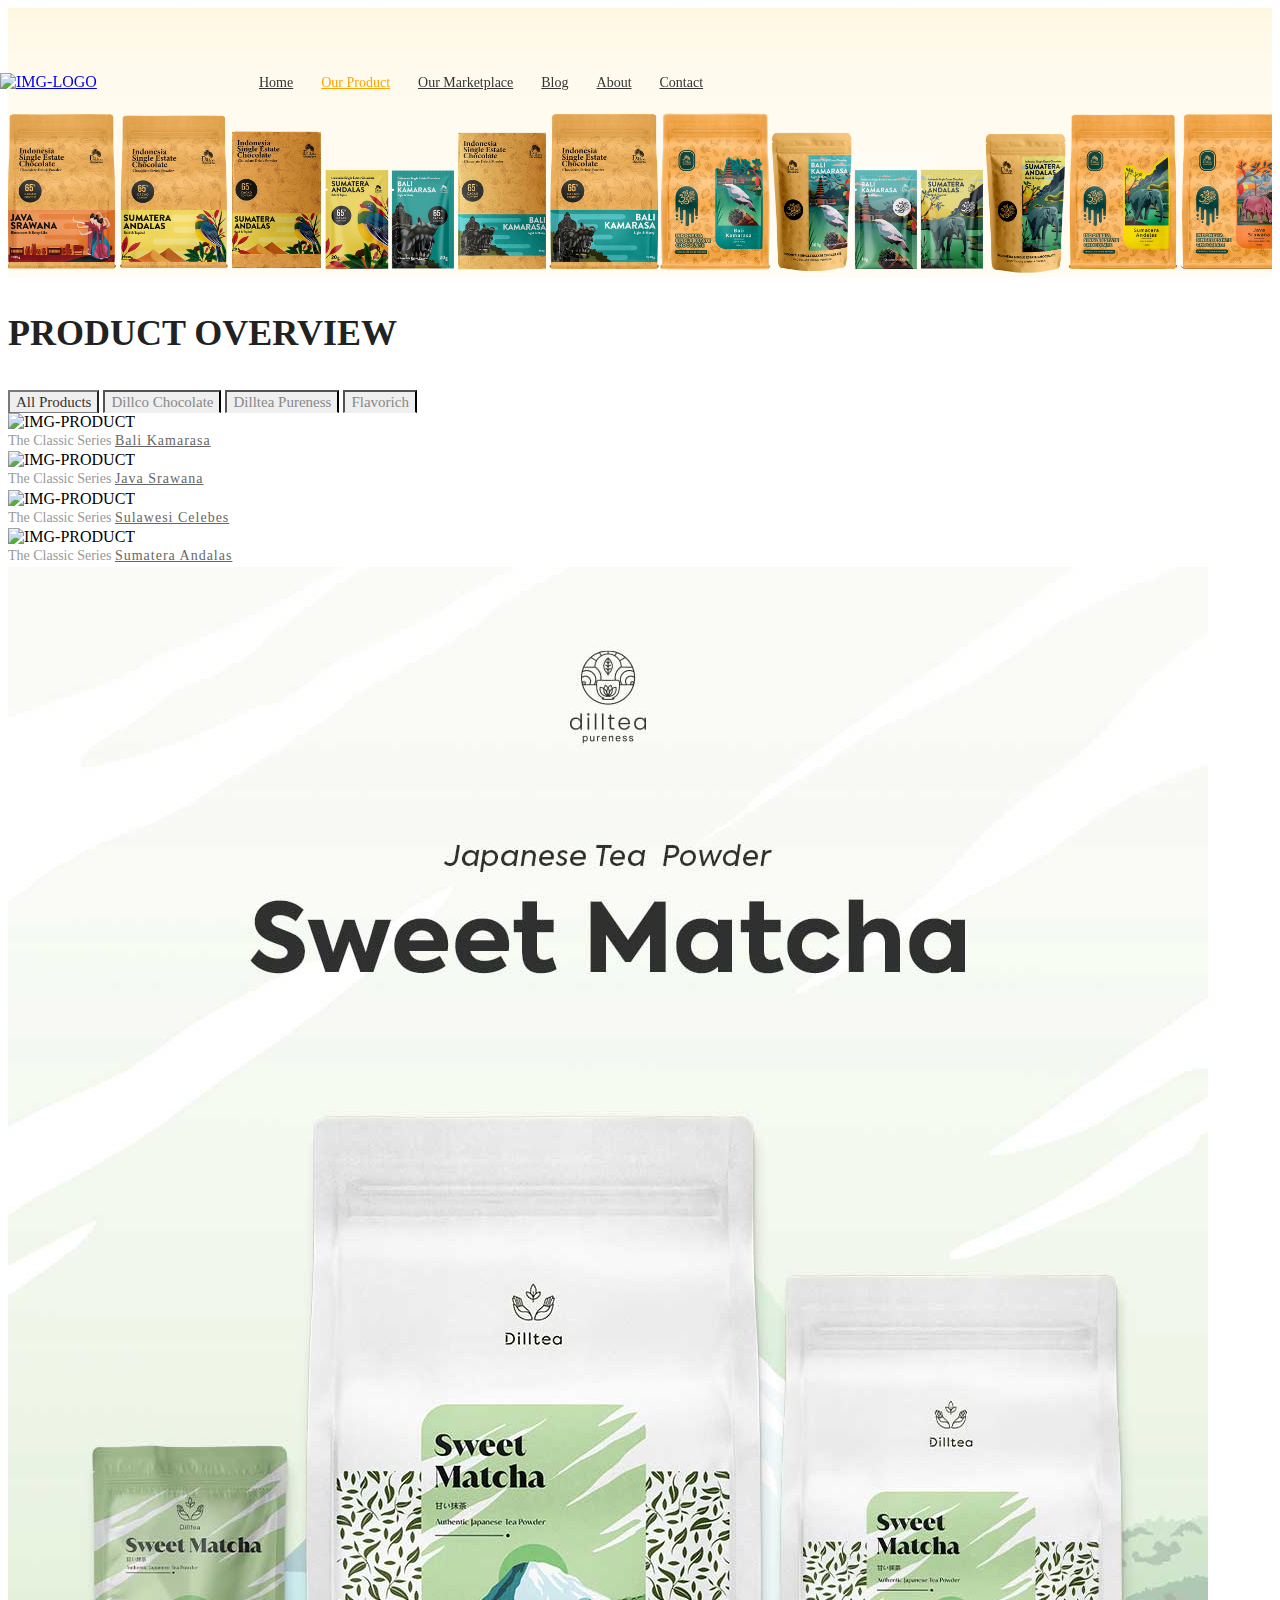
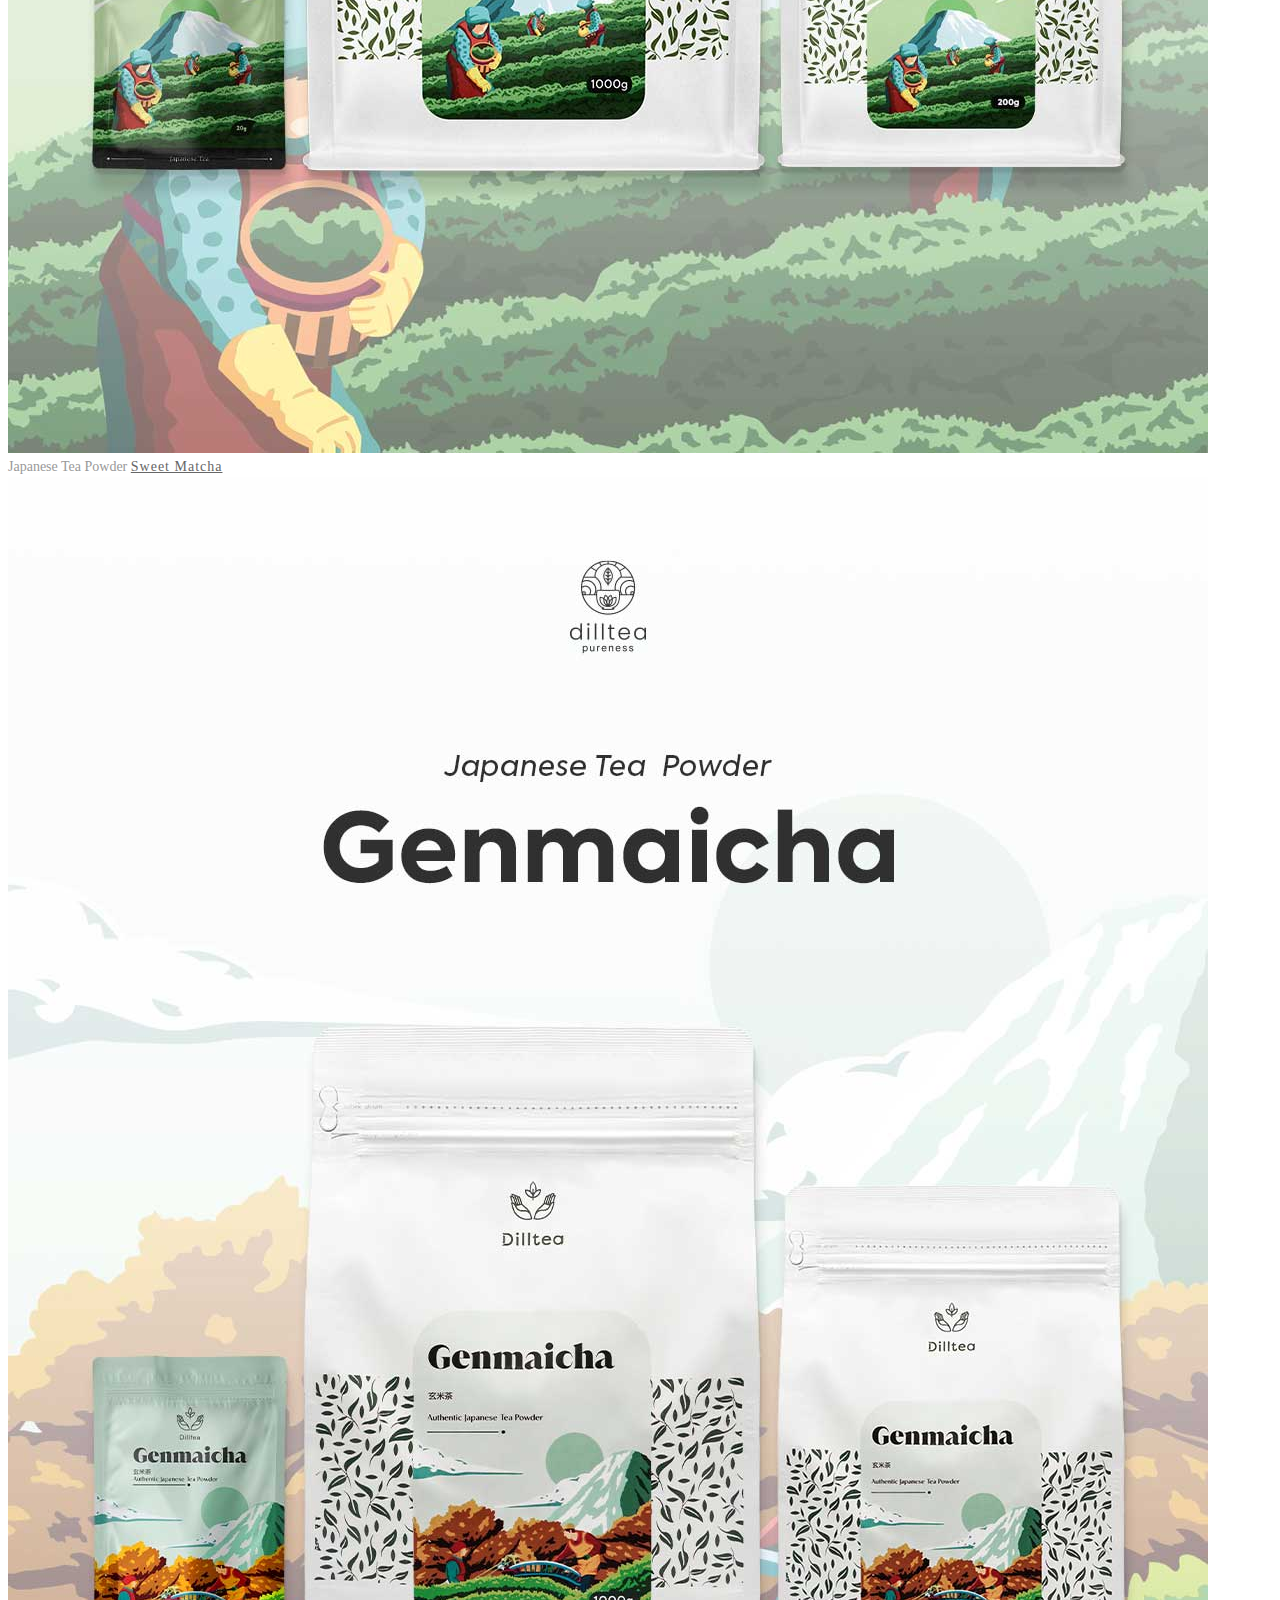
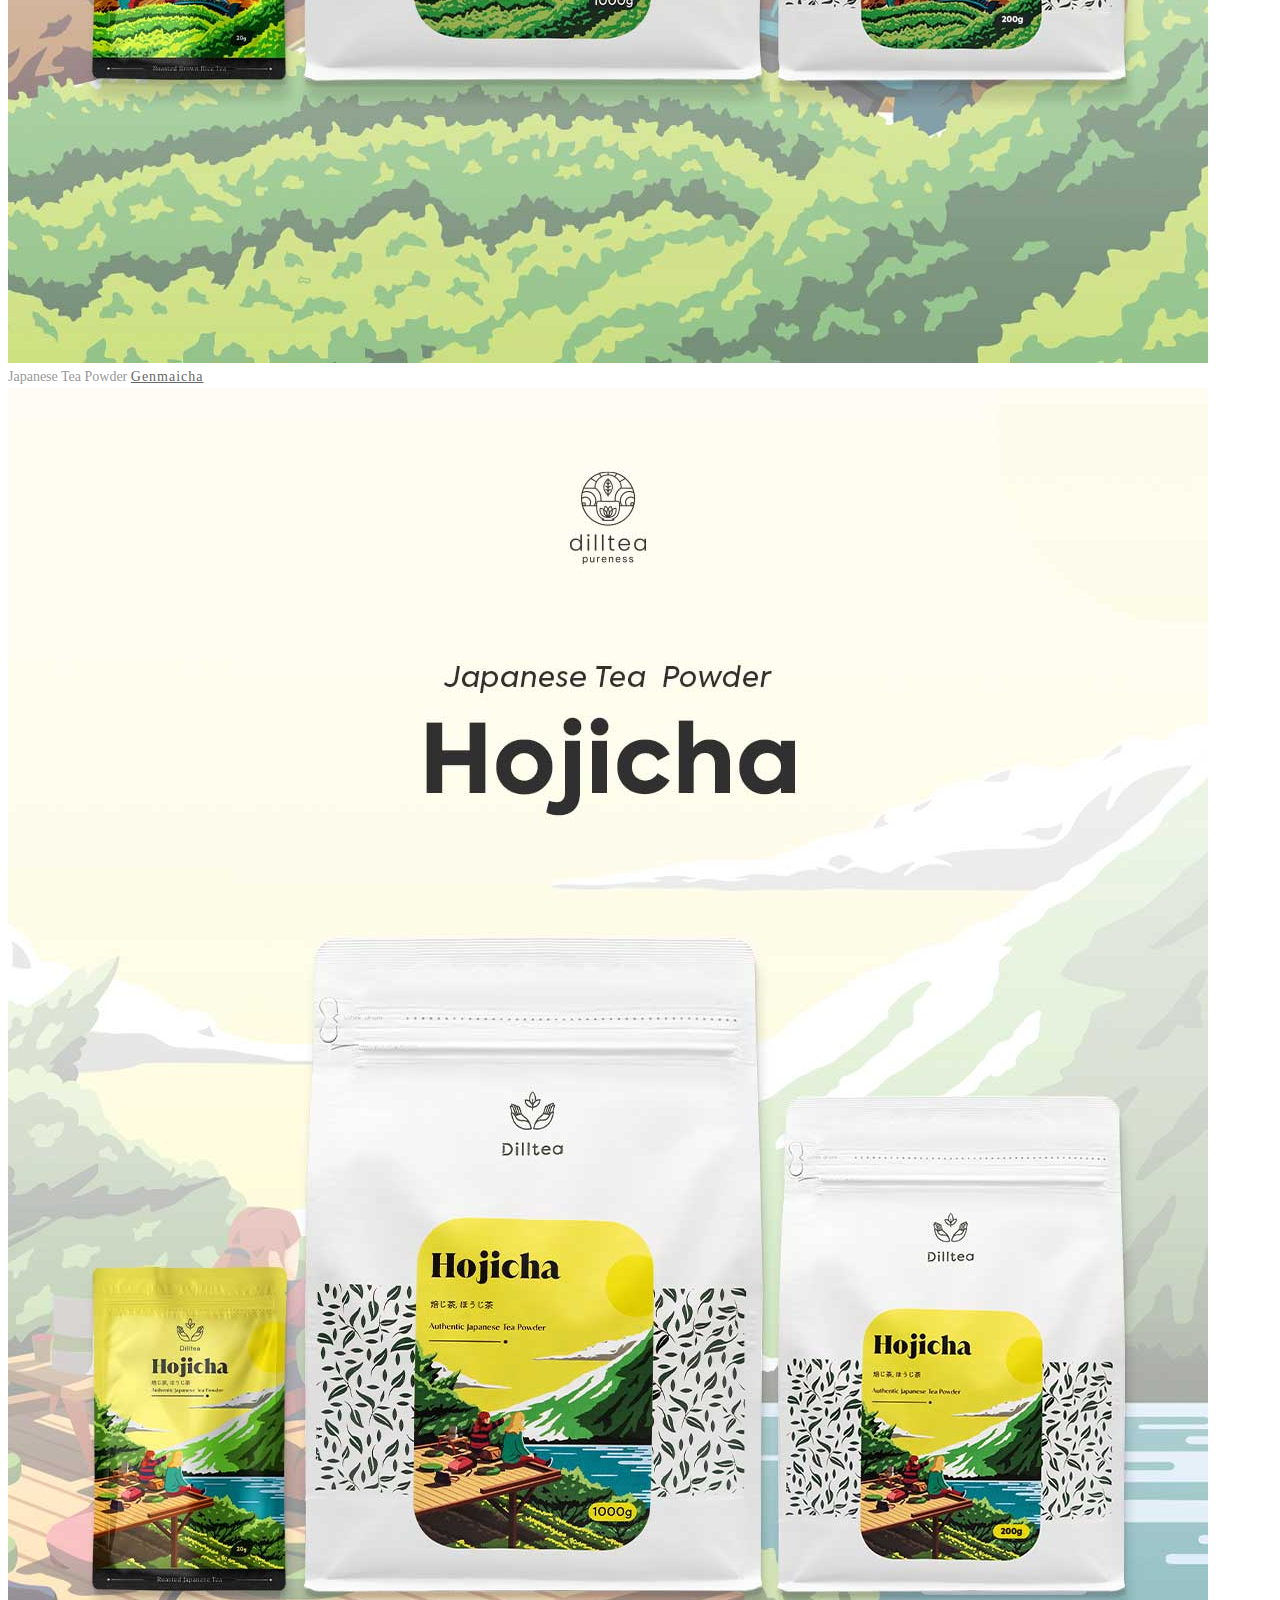
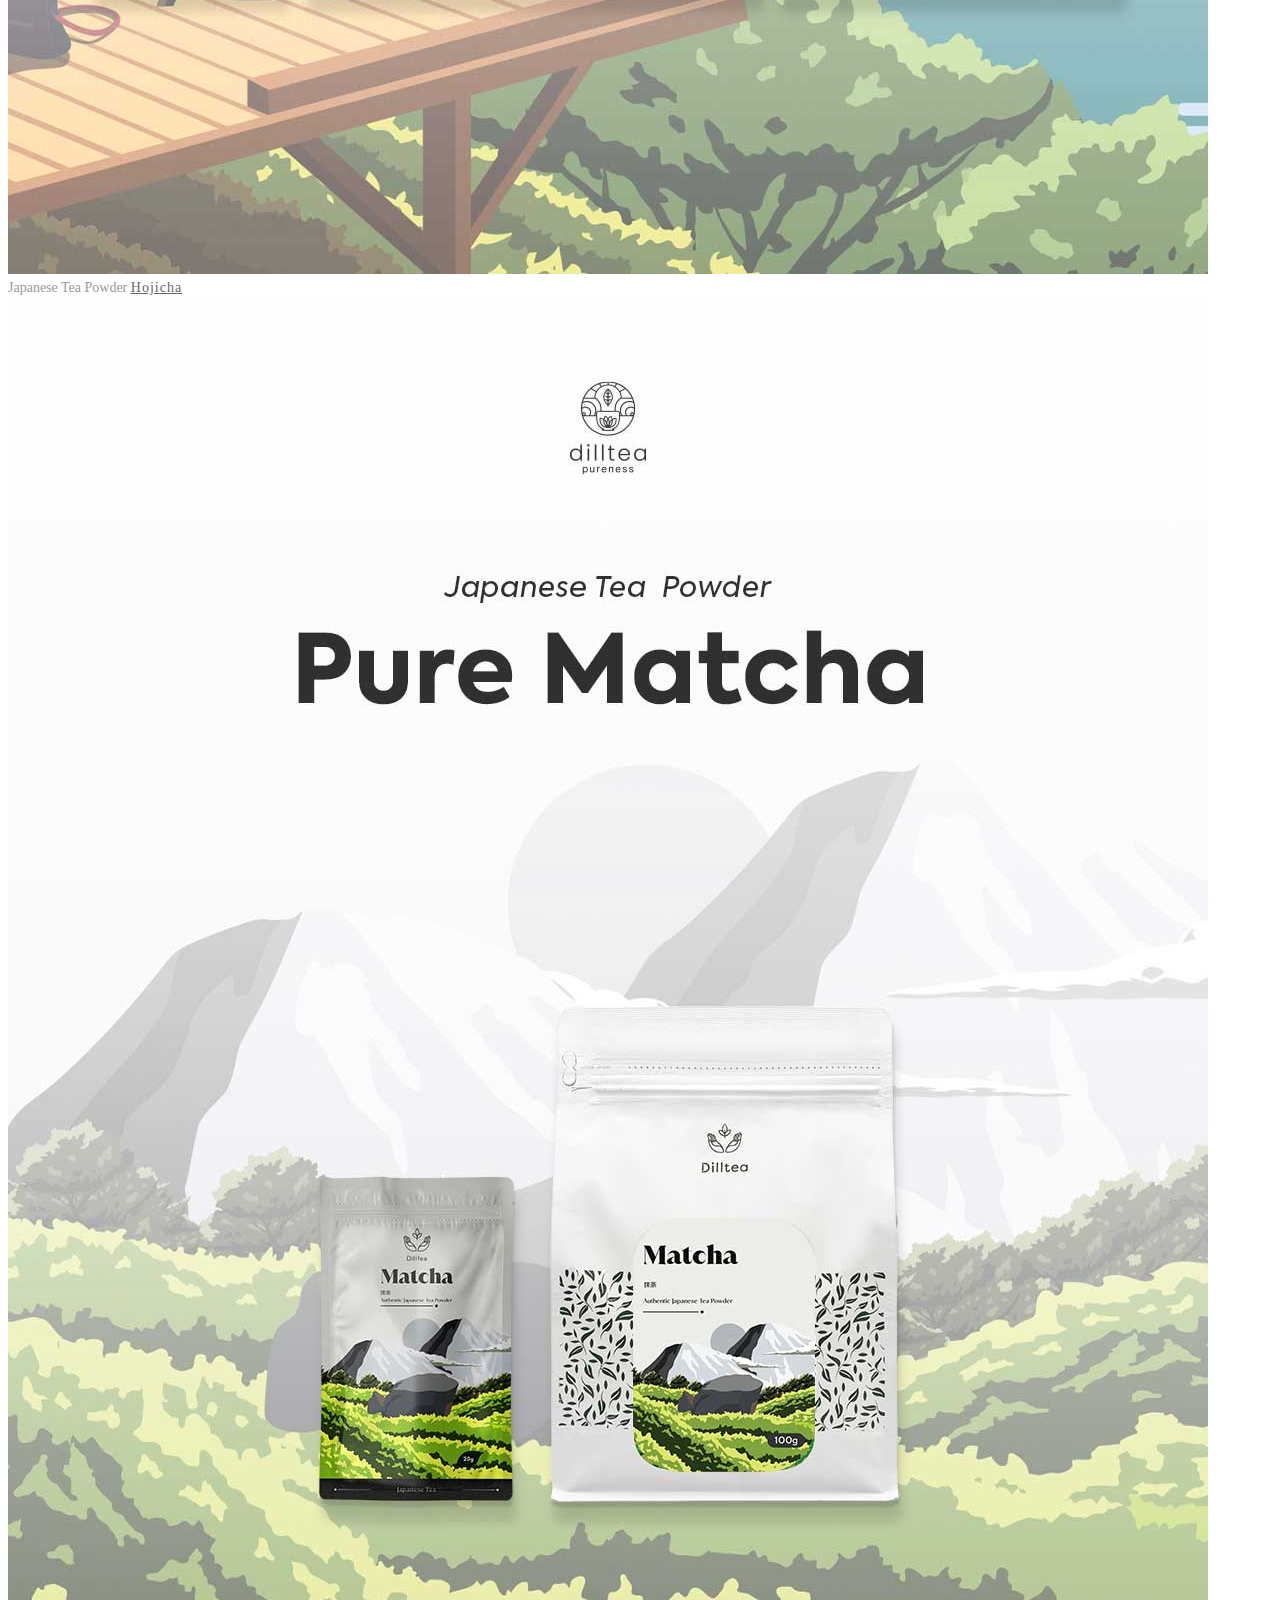
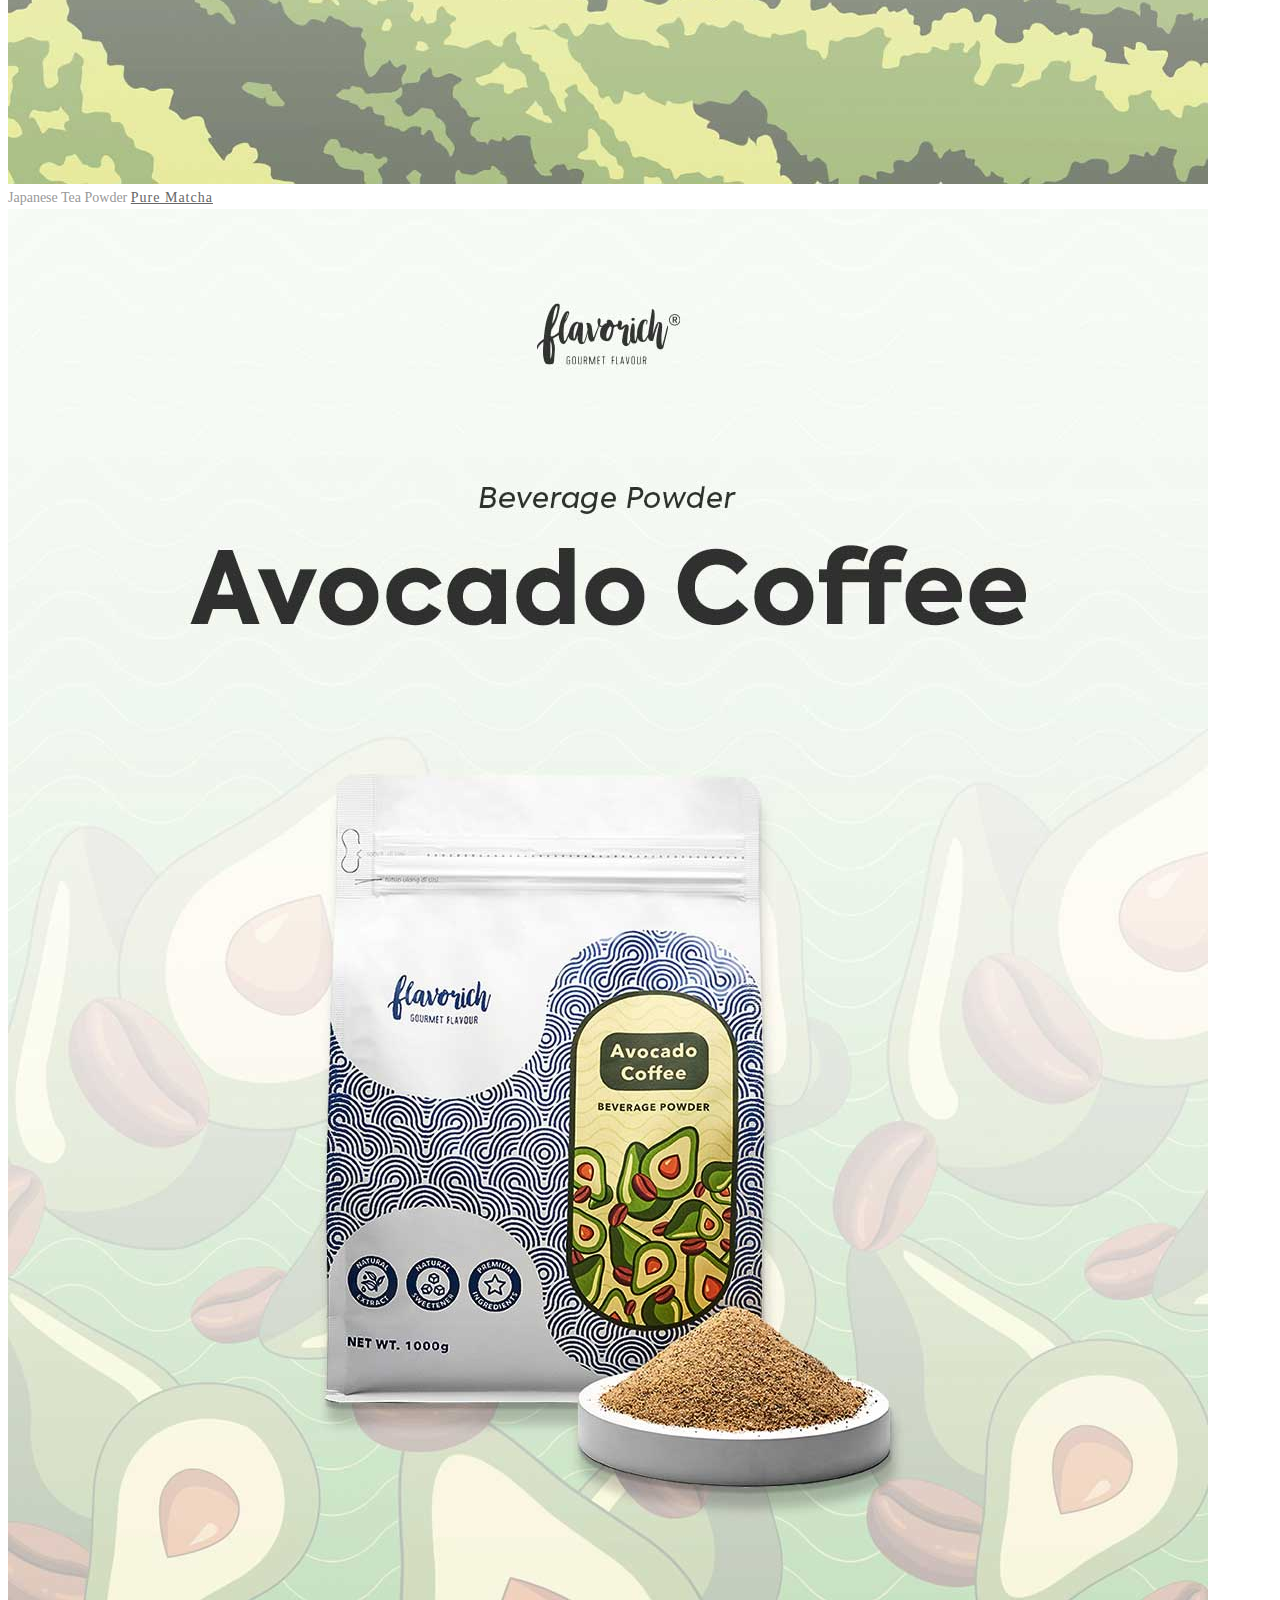
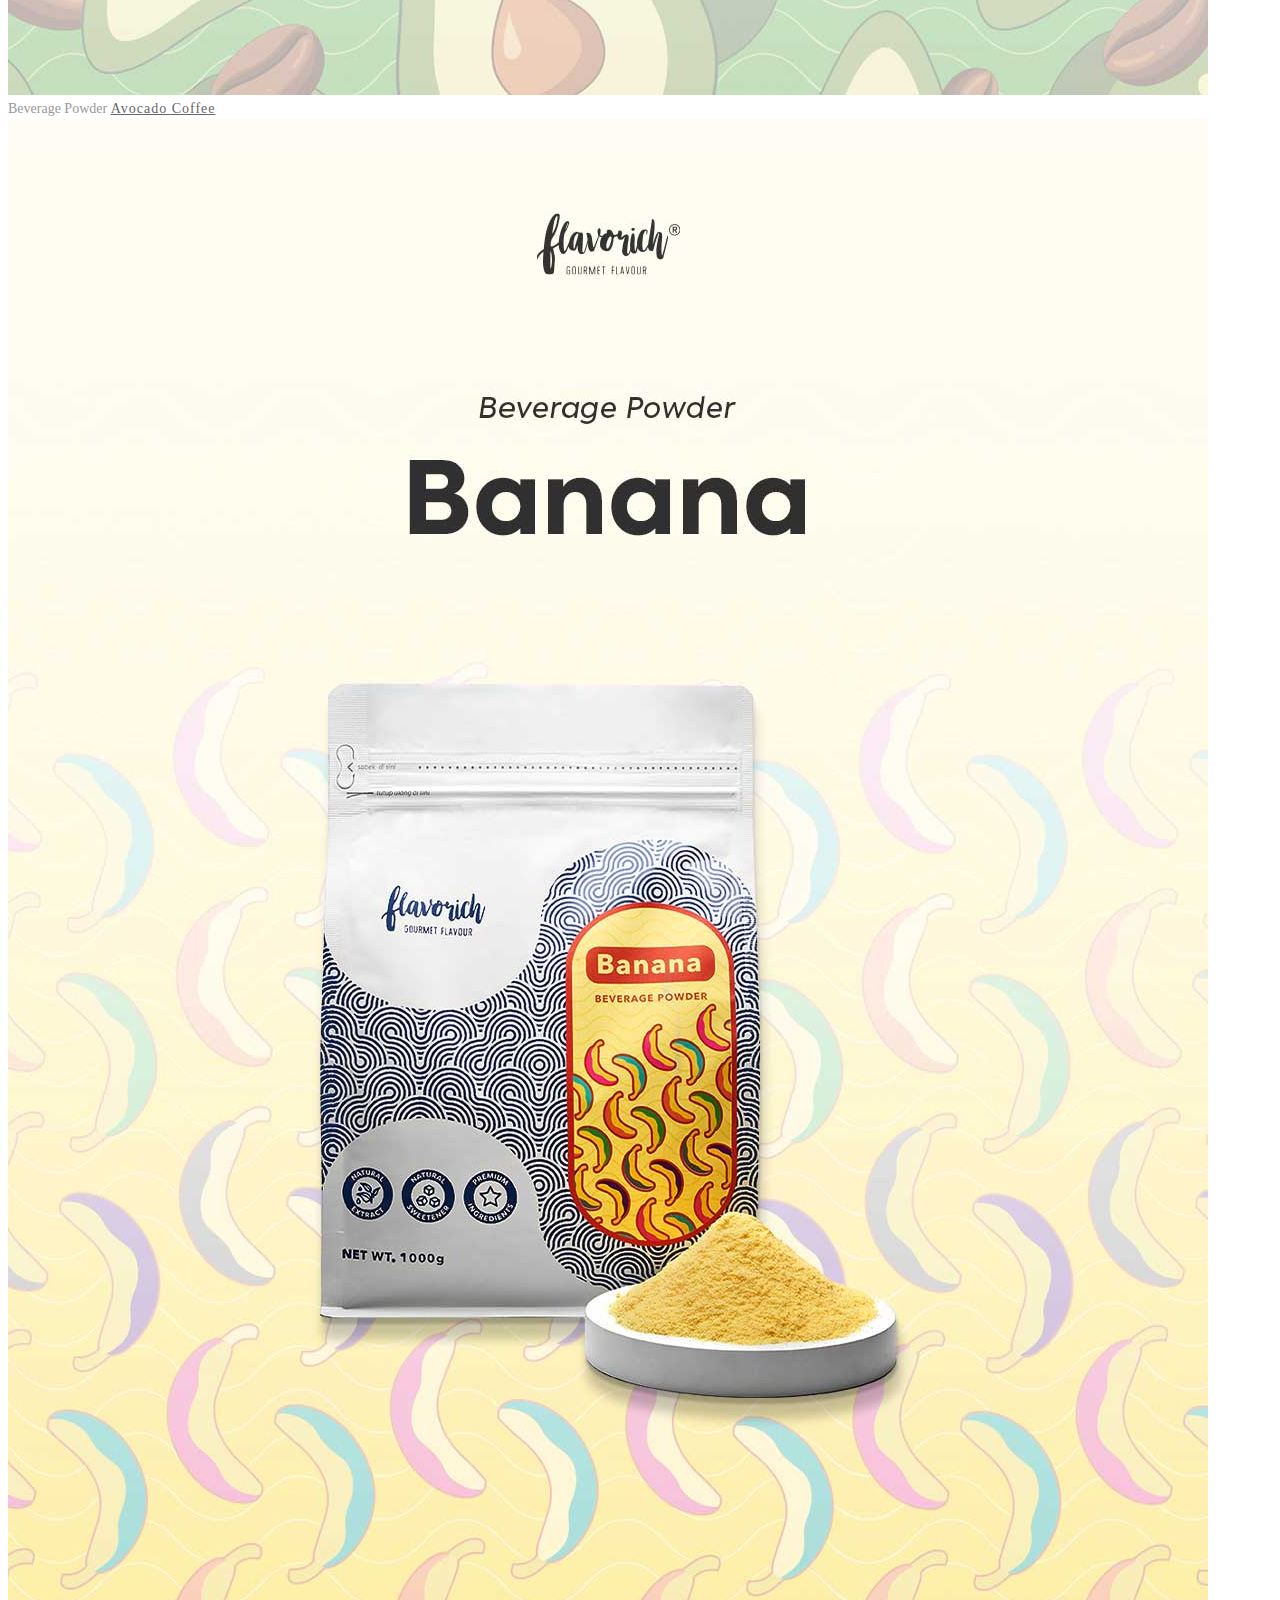
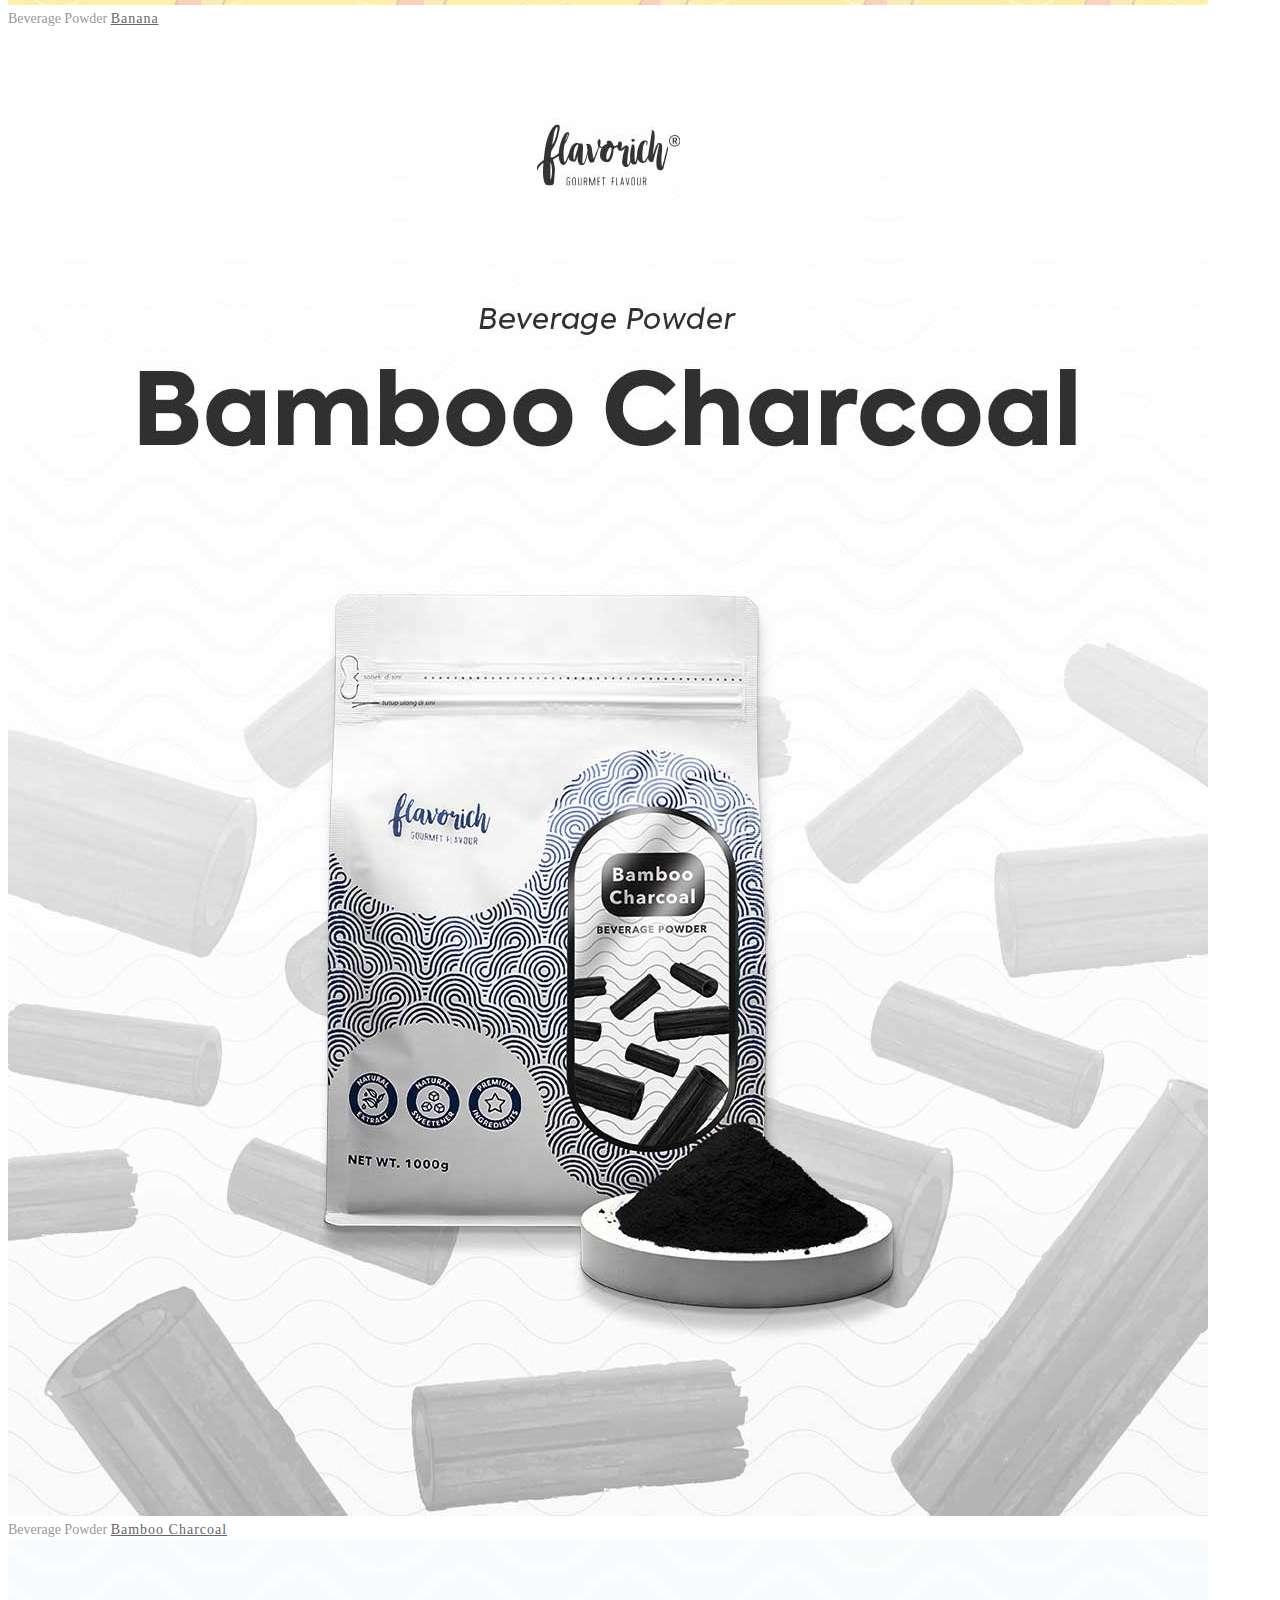
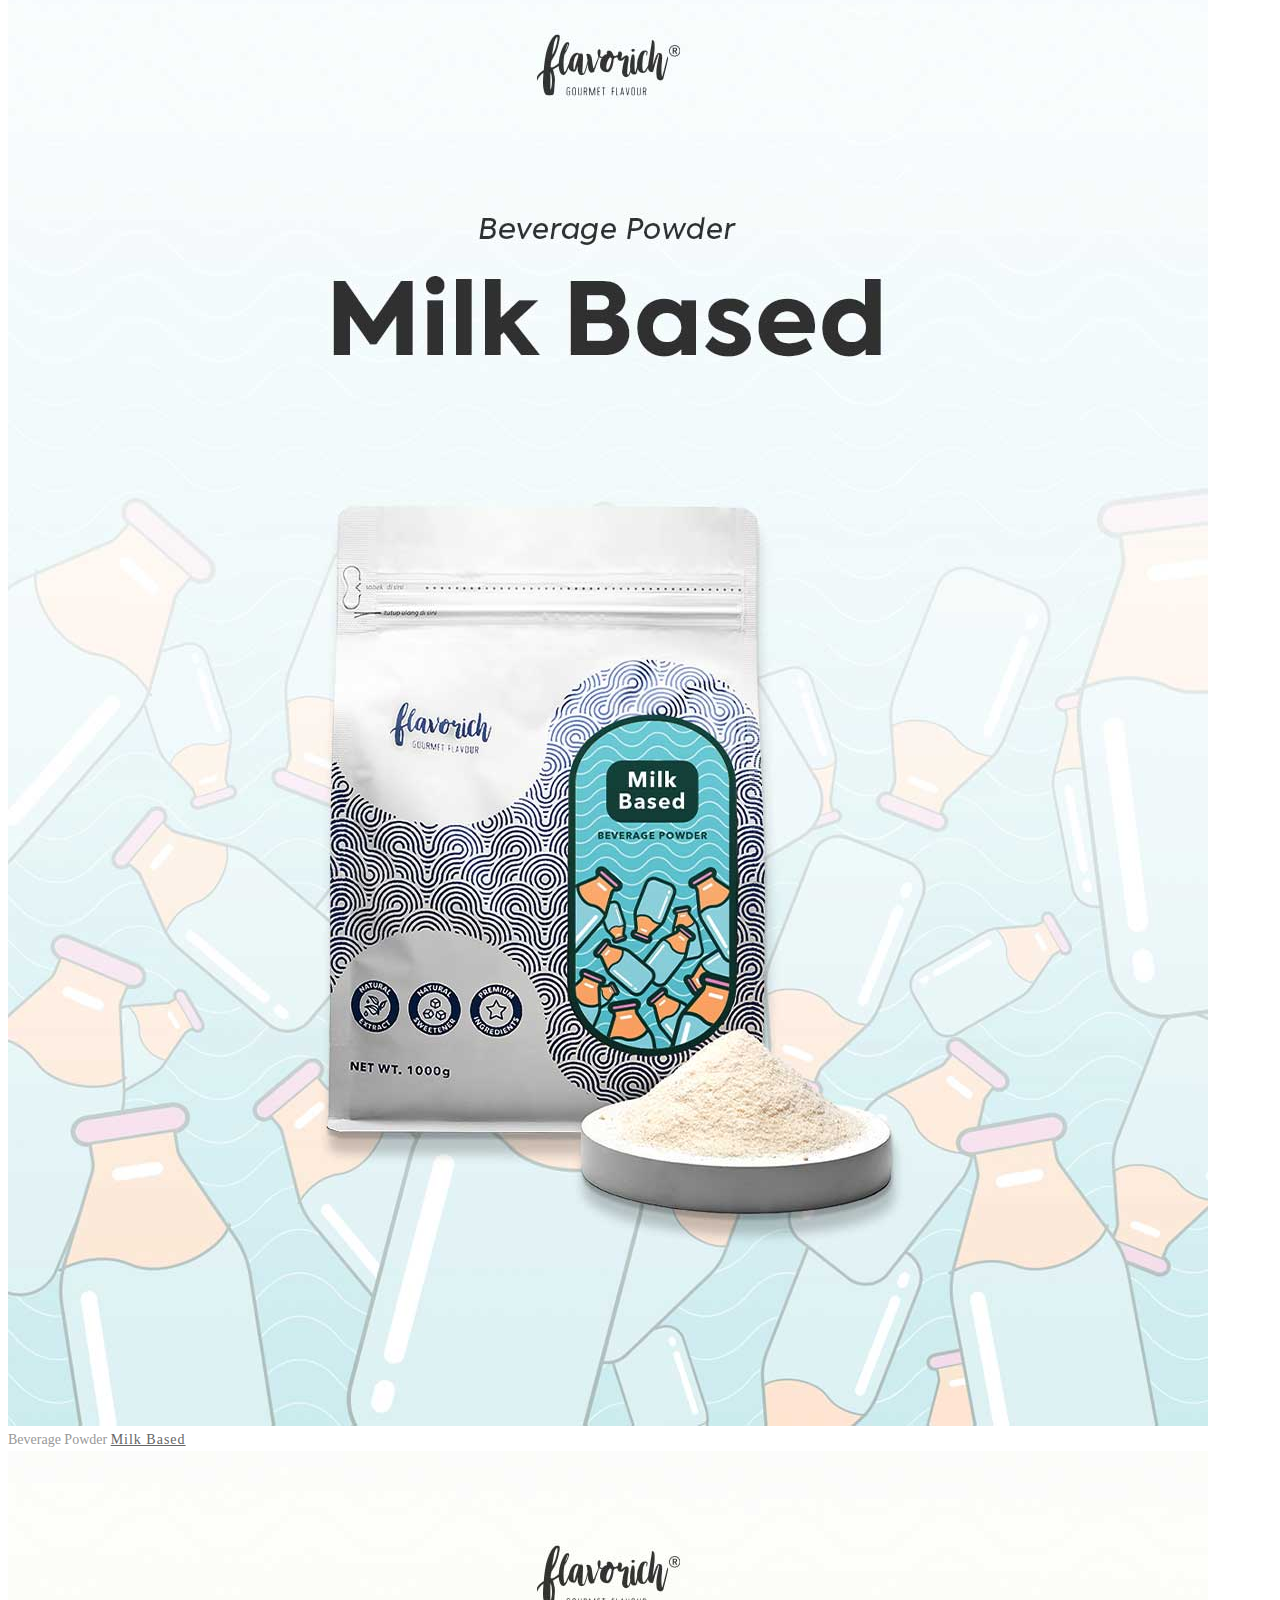
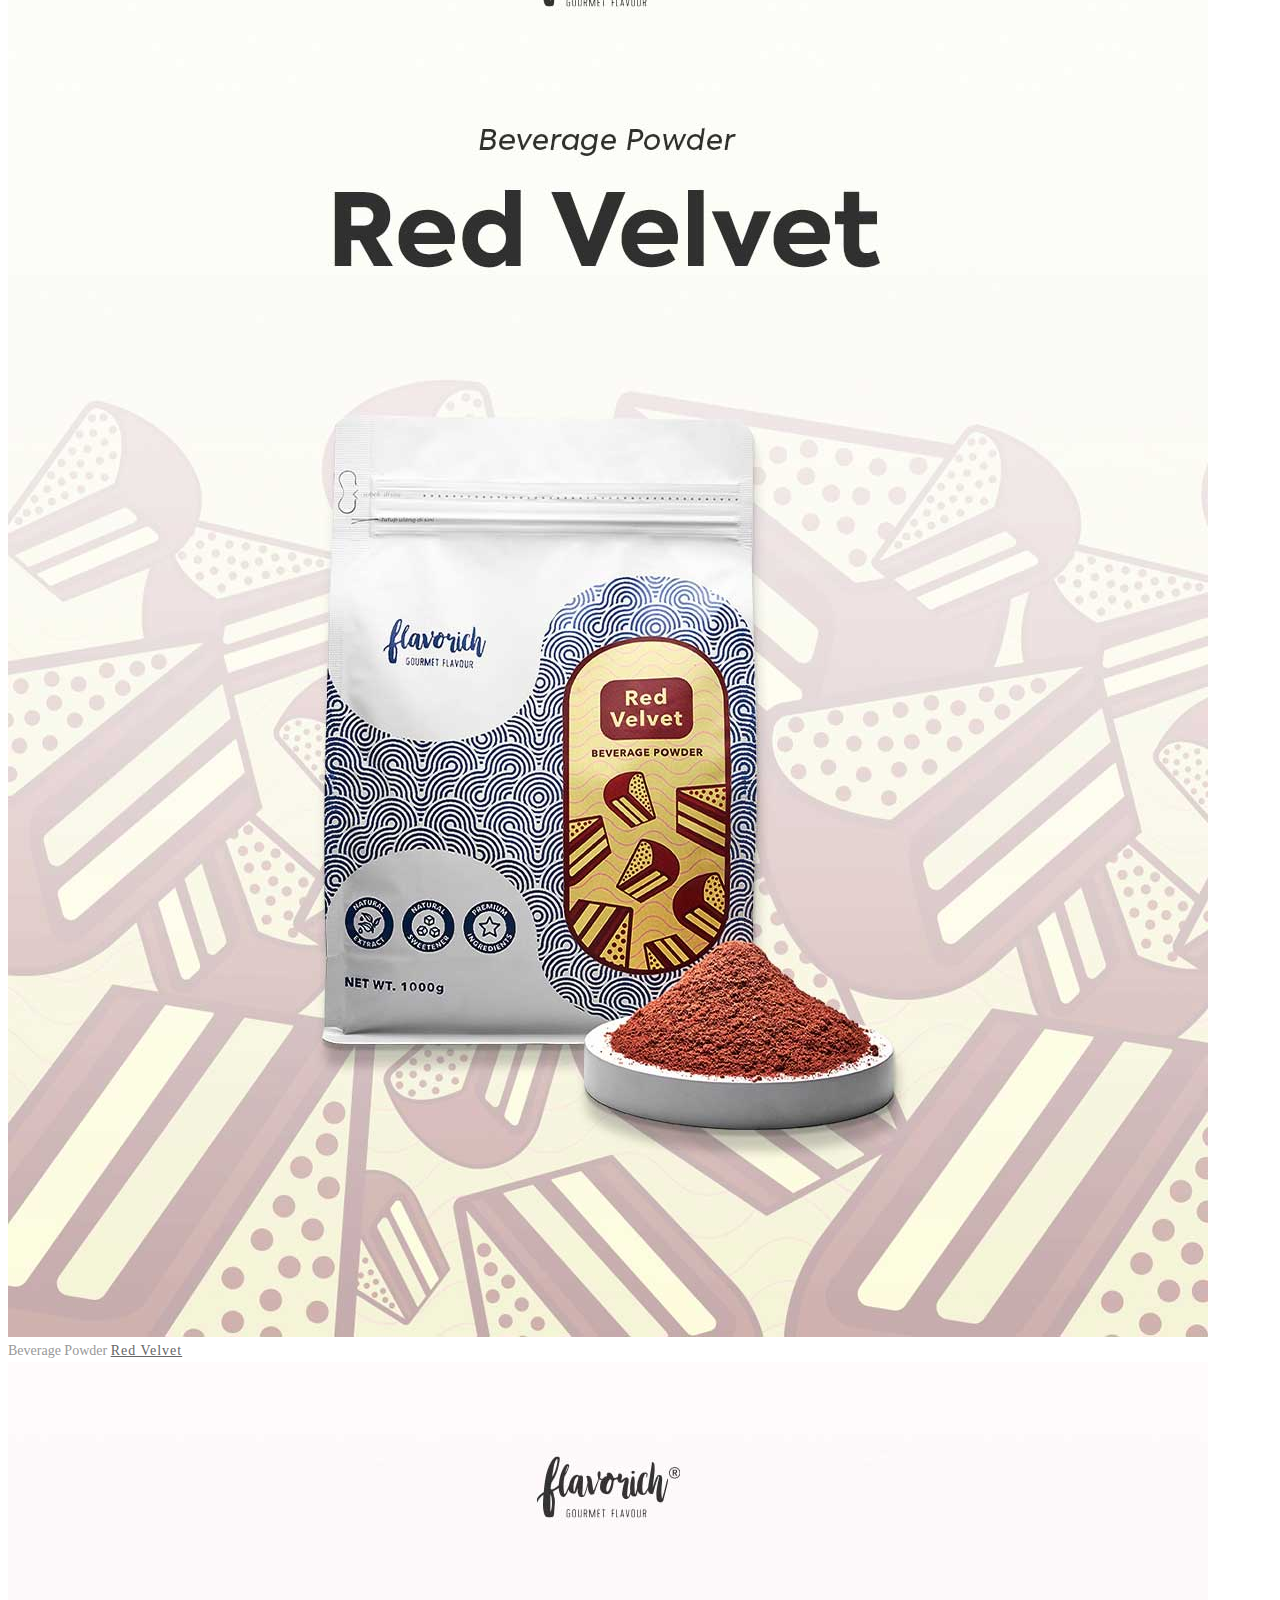
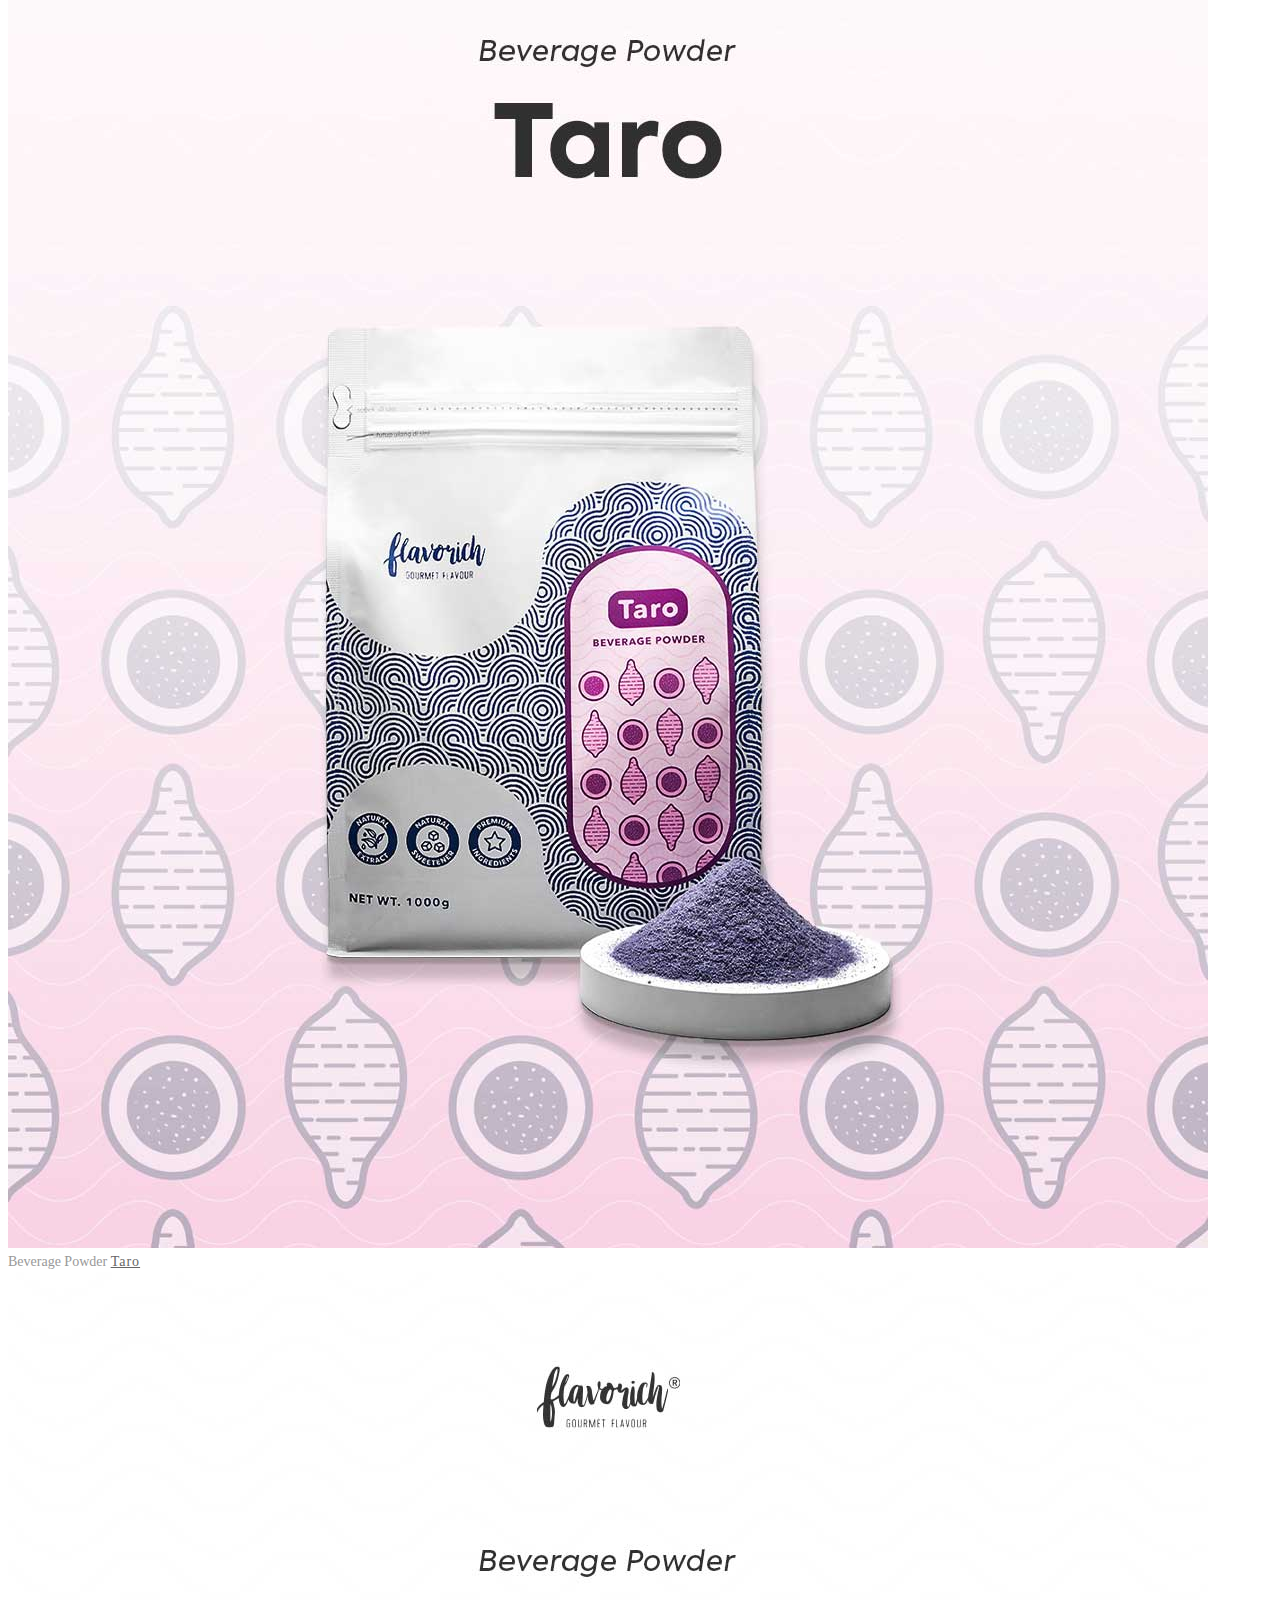
==== commit 16e64ec5: "Update Product" ====
--- a/product.html
+++ b/product.html
@@ -33,6 +33,7 @@
 <!--===============================================================================================-->
 	<link rel="stylesheet" type="text/css" href="css/util.css">
 	<link rel="stylesheet" type="text/css" href="css/main.css">
+	<link rel="stylesheet" type="text/css" href="css/modal.css">
 <!--===============================================================================================-->
 </head>
 <body class="animsition">
@@ -191,7 +192,7 @@
 					<!-- Block2 -->
 					<div class="block2">
 						<div class="block2-pic hov-img0">
-							<img src="images/product dci/classicseries/classic bali.jpg" alt="IMG-PRODUCT">
+							<img src="images/product dci/classicseries/classic-bali.jpg" alt="IMG-PRODUCT">
 
 							<a href="#" class="block2-btn flex-c-m stext-103 cl2 size-102 bg0 bor2 hov-btn1 p-lr-15 trans-04 js-show-modal11a">
 								Quick View
@@ -215,7 +216,7 @@
 					<!-- Block2 -->
 					<div class="block2">
 						<div class="block2-pic hov-img0">
-							<img src="images/product dci/classicseries/classic java.jpg" alt="IMG-PRODUCT">
+							<img src="images/product dci/classicseries/classic-java.jpg" alt="IMG-PRODUCT">
 
 							<a href="#" class="block2-btn flex-c-m stext-103 cl2 size-102 bg0 bor2 hov-btn1 p-lr-15 trans-04 js-show-modal11b">
 								Quick View
@@ -239,7 +240,7 @@
 					<!-- Block2 -->
 					<div class="block2">
 						<div class="block2-pic hov-img0">
-							<img src="images/product dci/classicseries/classic sulawesi.jpg" alt="IMG-PRODUCT">
+							<img src="images/product dci/classicseries/classic-sulawesi.jpg" alt="IMG-PRODUCT">
 
 							<a href="#" class="block2-btn flex-c-m stext-103 cl2 size-102 bg0 bor2 hov-btn1 p-lr-15 trans-04 js-show-modal11c">
 								Quick View
@@ -263,7 +264,7 @@
 					<!-- Block2 -->
 					<div class="block2">
 						<div class="block2-pic hov-img0">
-							<img src="images/product dci/classicseries/classic sumatera.jpg" alt="IMG-PRODUCT">
+							<img src="images/product dci/classicseries/classic-sumatera.jpg" alt="IMG-PRODUCT">
 
 							<a href="#" class="block2-btn flex-c-m stext-103 cl2 size-102 bg0 bor2 hov-btn1 p-lr-15 trans-04 js-show-modal11d">
 								Quick View
@@ -289,7 +290,7 @@
 					<!-- Block2 -->
 					<div class="block2">
 						<div class="block2-pic hov-img0">
-							<img src="images/product dilltea/sweet matcha.jpg" alt="IMG-PRODUCT">
+							<img src="images/product dilltea/sweet-matcha.jpg" alt="IMG-PRODUCT">
 
 							<a href="#" class="block2-btn flex-c-m stext-103 cl2 size-102 bg0 bor2 hov-btn1 p-lr-15 trans-04 js-show-modal21a">
 								Quick View
@@ -361,7 +362,7 @@
 					<!-- Block2 -->
 					<div class="block2">
 						<div class="block2-pic hov-img0">
-							<img src="images/product dilltea/pure matcha.jpg" alt="IMG-PRODUCT">
+							<img src="images/product dilltea/pure-matcha.jpg" alt="IMG-PRODUCT">
 
 							<a href="#" class="block2-btn flex-c-m stext-103 cl2 size-102 bg0 bor2 hov-btn1 p-lr-15 trans-04 js-show-modal21d">
 								Quick View
@@ -459,7 +460,7 @@
 					<!-- Block2 -->
 					<div class="block2">
 						<div class="block2-pic hov-img0">
-							<img src="images/product flavorich/powder/milk based.jpg" alt="IMG-PRODUCT">
+							<img src="images/product flavorich/powder/milk-based.jpg" alt="IMG-PRODUCT">
 
 							<a href="#" class="block2-btn flex-c-m stext-103 cl2 size-102 bg0 bor2 hov-btn1 p-lr-15 trans-04 js-show-modal31d">
 								Quick View
@@ -483,7 +484,7 @@
 					<!-- Block2 -->
 					<div class="block2">
 						<div class="block2-pic hov-img0">
-							<img src="images/product flavorich/powder/red velvet.jpg" alt="IMG-PRODUCT">
+							<img src="images/product flavorich/powder/red-velvet.jpg" alt="IMG-PRODUCT">
 
 							<a href="#" class="block2-btn flex-c-m stext-103 cl2 size-102 bg0 bor2 hov-btn1 p-lr-15 trans-04 js-show-modal31e">
 								Quick View
@@ -551,15 +552,39 @@
 					</div>
 				</div>
 
+				<div class="col-sm-6 col-md-4 col-lg-3 p-b-35 isotope-item flv">
+					<!-- Block2 -->
+					<div class="block2">
+						<div class="block2-pic hov-img0">
+							<img src="images/product flavorich/powder/green-tea.jpg" alt="IMG-PRODUCT">
+
+							<a href="#" class="block2-btn flex-c-m stext-103 cl2 size-102 bg0 bor2 hov-btn1 p-lr-15 trans-04 js-show-modal31h">
+								Quick View
+							</a>
+						</div>
+
+						<div class="block2-txt flex-w flex-t p-t-14">
+							<div class="block2-txt-child1 flex-col-l ">
+								<span class="stext-104 cl4 trans-04 js-name-b2 p-b-6">
+									Beverage Powder
+								</span>
+								<a href="#" class="stext-105 hov-cl1 cl3 js-show-modal31h">
+									Green Tea
+								</a>
+							</div>
+						</div>
+					</div>
+				</div>
+
 				<!-- fine choco -->
 
 				<div class="col-sm-6 col-md-4 col-lg-3 p-b-35 isotope-item dci">
 					<!-- Block2 -->
 					<div class="block2">
 						<div class="block2-pic hov-img0">
-							<img src="images/product dci/finechoco/fine choco aceh.jpg" alt="IMG-PRODUCT">
-
-							<a href="#" class="block2-btn flex-c-m stext-103 cl2 size-102 bg0 bor2 hov-btn1 p-lr-15 trans-04 js-show-modal1">
+							<img src="images/product dci/finechoco/fine-choco-aceh.jpg" alt="IMG-PRODUCT">
+
+							<a href="#" class="block2-btn flex-c-m stext-103 cl2 size-102 bg0 bor2 hov-btn1 p-lr-15 trans-04 js-show-modal12a">
 								Quick View
 							</a>
 						</div>
@@ -569,7 +594,7 @@
 								<span class="stext-104 cl4 trans-04 js-name-b2 p-b-6">
 									The Fine Choco Series
 								</span>
-								<a href="#" class="stext-105 hov-cl1 cl3">
+								<a href="#" class="stext-105 hov-cl1 cl3 js-show-modal12a">
 									Aceh Kuala Raja
 								</a>
 							</div>
@@ -582,9 +607,9 @@
 				<!-- Block2 -->
 				<div class="block2">
 					<div class="block2-pic hov-img0">
-						<img src="images/product dci/finechoco/fine choco bali.jpg" alt="IMG-PRODUCT">
-
-						<a href="#" class="block2-btn flex-c-m stext-103 cl2 size-102 bg0 bor2 hov-btn1 p-lr-15 trans-04 js-show-modal1">
+						<img src="images/product dci/finechoco/fine-choco-bali.jpg" alt="IMG-PRODUCT">
+
+						<a href="#" class="block2-btn flex-c-m stext-103 cl2 size-102 bg0 bor2 hov-btn1 p-lr-15 trans-04 js-show-modal12b">
 							Quick View
 						</a>
 					</div>
@@ -594,7 +619,7 @@
 							<span class="stext-104 cl4 trans-04 js-name-b2 p-b-6">
 								The Fine Choco Series
 							</span>
-							<a href="#" class="stext-105 hov-cl1 cl3">
+							<a href="#" class="stext-105 hov-cl1 cl3 js-show-modal12b">
 								Bali Nara Jimbar
 							</a>
 						</div>
@@ -606,9 +631,9 @@
 				<!-- Block2 -->
 				<div class="block2">
 					<div class="block2-pic hov-img0">
-						<img src="images/product dci/finechoco/fine choco java.jpg" alt="IMG-PRODUCT">
-
-						<a href="#" class="block2-btn flex-c-m stext-103 cl2 size-102 bg0 bor2 hov-btn1 p-lr-15 trans-04 js-show-modal1">
+						<img src="images/product dci/finechoco/fine-choco-java.jpg" alt="IMG-PRODUCT">
+
+						<a href="#" class="block2-btn flex-c-m stext-103 cl2 size-102 bg0 bor2 hov-btn1 p-lr-15 trans-04 js-show-modal12c">
 							Quick View
 						</a>
 					</div>
@@ -618,7 +643,7 @@
 							<span class="stext-104 cl4 trans-04 js-name-b2 p-b-6">
 								The Fine Choco Series
 							</span>
-							<a href="#" class="stext-105 hov-cl1 cl3">
+							<a href="#" class="stext-105 hov-cl1 cl3 js-show-modal12c">
 								West Java Rajamandala
 							</a>
 						</div>
@@ -630,9 +655,9 @@
 				<!-- Block2 -->
 				<div class="block2">
 					<div class="block2-pic hov-img0">
-						<img src="images/product dci/finechoco/fine choco lampung.jpg" alt="IMG-PRODUCT">
-
-						<a href="#" class="block2-btn flex-c-m stext-103 cl2 size-102 bg0 bor2 hov-btn1 p-lr-15 trans-04 js-show-modal1">
+						<img src="images/product dci/finechoco/fine-choco-lampung.jpg" alt="IMG-PRODUCT">
+
+						<a href="#" class="block2-btn flex-c-m stext-103 cl2 size-102 bg0 bor2 hov-btn1 p-lr-15 trans-04 js-show-modal12d">
 							Quick View
 						</a>
 					</div>
@@ -642,7 +667,7 @@
 							<span class="stext-104 cl4 trans-04 js-name-b2 p-b-6">
 								The Fine Choco Series
 							</span>
-							<a href="#" class="stext-105 hov-cl1 cl3">
+							<a href="#" class="stext-105 hov-cl1 cl3 js-show-modal12d">
 								Lampung Andan Jejama
 							</a>
 						</div>
@@ -657,7 +682,7 @@
 					<div class="block2-pic hov-img0">
 						<img src="images/product flavorich/syrup/caramel.jpg" alt="IMG-PRODUCT">
 
-						<a href="#" class="block2-btn flex-c-m stext-103 cl2 size-102 bg0 bor2 hov-btn1 p-lr-15 trans-04 js-show-modal1">
+						<a href="#" class="block2-btn flex-c-m stext-103 cl2 size-102 bg0 bor2 hov-btn1 p-lr-15 trans-04 js-show-modal32a">
 							Quick View
 						</a>
 					</div>
@@ -667,7 +692,7 @@
 							<span class="stext-104 cl4 trans-04 js-name-b2 p-b-6">
 								Syrup
 							</span>
-							<a href="#" class="stext-105 hov-cl1 cl3">
+							<a href="#" class="stext-105 hov-cl1 cl3 js-show-modal32a">
 								Caramel
 							</a>
 						</div>
@@ -681,7 +706,7 @@
 					<div class="block2-pic hov-img0">
 						<img src="images/product flavorich/syrup/hazelnut.jpg" alt="IMG-PRODUCT">
 
-						<a href="#" class="block2-btn flex-c-m stext-103 cl2 size-102 bg0 bor2 hov-btn1 p-lr-15 trans-04 js-show-modal1">
+						<a href="#" class="block2-btn flex-c-m stext-103 cl2 size-102 bg0 bor2 hov-btn1 p-lr-15 trans-04 js-show-modal32b">
 							Quick View
 						</a>
 					</div>
@@ -691,7 +716,7 @@
 							<span class="stext-104 cl4 trans-04 js-name-b2 p-b-6">
 								Syrup
 							</span>
-							<a href="#" class="stext-105 hov-cl1 cl3">
+							<a href="#" class="stext-105 hov-cl1 cl3 js-show-modal32b">
 								Hazelnut
 							</a>
 						</div>
@@ -705,7 +730,7 @@
 					<div class="block2-pic hov-img0">
 						<img src="images/product flavorich/syrup/vanilla.jpg" alt="IMG-PRODUCT">
 
-						<a href="#" class="block2-btn flex-c-m stext-103 cl2 size-102 bg0 bor2 hov-btn1 p-lr-15 trans-04 js-show-modal1">
+						<a href="#" class="block2-btn flex-c-m stext-103 cl2 size-102 bg0 bor2 hov-btn1 p-lr-15 trans-04 js-show-modal32c">
 							Quick View
 						</a>
 					</div>
@@ -715,7 +740,7 @@
 							<span class="stext-104 cl4 trans-04 js-name-b2 p-b-6">
 								Syrup
 							</span>
-							<a href="#" class="stext-105 hov-cl1 cl3">
+							<a href="#" class="stext-105 hov-cl1 cl3 js-show-modal32c">
 								Vanilla
 							</a>
 						</div>
@@ -729,7 +754,7 @@
 					<div class="block2-pic hov-img0">
 						<img src="images/product flavorich/syrup/grape.jpg" alt="IMG-PRODUCT">
 
-						<a href="#" class="block2-btn flex-c-m stext-103 cl2 size-102 bg0 bor2 hov-btn1 p-lr-15 trans-04 js-show-modal1">
+						<a href="#" class="block2-btn flex-c-m stext-103 cl2 size-102 bg0 bor2 hov-btn1 p-lr-15 trans-04 js-show-modal32d">
 							Quick View
 						</a>
 					</div>
@@ -739,7 +764,7 @@
 							<span class="stext-104 cl4 trans-04 js-name-b2 p-b-6">
 								Puree Syrup
 							</span>
-							<a href="#" class="stext-105 hov-cl1 cl3">
+							<a href="#" class="stext-105 hov-cl1 cl3 js-show-modal32d">
 								Grape
 							</a>
 						</div>
@@ -753,7 +778,7 @@
 					<div class="block2-pic hov-img0">
 						<img src="images/product flavorich/syrup/lemon.jpg" alt="IMG-PRODUCT">
 
-						<a href="#" class="block2-btn flex-c-m stext-103 cl2 size-102 bg0 bor2 hov-btn1 p-lr-15 trans-04 js-show-modal1">
+						<a href="#" class="block2-btn flex-c-m stext-103 cl2 size-102 bg0 bor2 hov-btn1 p-lr-15 trans-04 js-show-modal32e">
 							Quick View
 						</a>
 					</div>
@@ -763,7 +788,7 @@
 							<span class="stext-104 cl4 trans-04 js-name-b2 p-b-6">
 								Puree Syrup
 							</span>
-							<a href="#" class="stext-105 hov-cl1 cl3">
+							<a href="#" class="stext-105 hov-cl1 cl3 js-show-modal32e">
 								Lemon
 							</a>
 						</div>
@@ -777,7 +802,7 @@
 					<div class="block2-pic hov-img0">
 						<img src="images/product flavorich/syrup/lychee.jpg" alt="IMG-PRODUCT">
 
-						<a href="#" class="block2-btn flex-c-m stext-103 cl2 size-102 bg0 bor2 hov-btn1 p-lr-15 trans-04 js-show-modal1">
+						<a href="#" class="block2-btn flex-c-m stext-103 cl2 size-102 bg0 bor2 hov-btn1 p-lr-15 trans-04 js-show-modal32f">
 							Quick View
 						</a>
 					</div>
@@ -787,7 +812,7 @@
 							<span class="stext-104 cl4 trans-04 js-name-b2 p-b-6">
 								Puree Syrup
 							</span>
-							<a href="#" class="stext-105 hov-cl1 cl3">
+							<a href="#" class="stext-105 hov-cl1 cl3 js-show-modal32f">
 								Lychee
 							</a>
 						</div>
@@ -801,7 +826,7 @@
 					<div class="block2-pic hov-img0">
 						<img src="images/product flavorich/syrup/mango.jpg" alt="IMG-PRODUCT">
 
-						<a href="#" class="block2-btn flex-c-m stext-103 cl2 size-102 bg0 bor2 hov-btn1 p-lr-15 trans-04 js-show-modal1">
+						<a href="#" class="block2-btn flex-c-m stext-103 cl2 size-102 bg0 bor2 hov-btn1 p-lr-15 trans-04 js-show-modal32g">
 							Quick View
 						</a>
 					</div>
@@ -811,7 +836,7 @@
 							<span class="stext-104 cl4 trans-04 js-name-b2 p-b-6">
 								Puree Syrup
 							</span>
-							<a href="#" class="stext-105 hov-cl1 cl3">
+							<a href="#" class="stext-105 hov-cl1 cl3 js-show-modal32g">
 								Mango
 							</a>
 						</div>
@@ -825,7 +850,7 @@
 					<div class="block2-pic hov-img0">
 						<img src="images/product flavorich/syrup/peach.jpg" alt="IMG-PRODUCT">
 
-						<a href="#" class="block2-btn flex-c-m stext-103 cl2 size-102 bg0 bor2 hov-btn1 p-lr-15 trans-04 js-show-modal1">
+						<a href="#" class="block2-btn flex-c-m stext-103 cl2 size-102 bg0 bor2 hov-btn1 p-lr-15 trans-04 js-show-modal32h">
 							Quick View
 						</a>
 					</div>
@@ -835,7 +860,7 @@
 							<span class="stext-104 cl4 trans-04 js-name-b2 p-b-6">
 								Puree Syrup
 							</span>
-							<a href="#" class="stext-105 hov-cl1 cl3">
+							<a href="#" class="stext-105 hov-cl1 cl3 js-show-modal32h">
 								Peach
 							</a>
 						</div>
@@ -849,7 +874,7 @@
 					<div class="block2-pic hov-img0">
 						<img src="images/product flavorich/syrup/strawberry.jpg" alt="IMG-PRODUCT">
 
-						<a href="#" class="block2-btn flex-c-m stext-103 cl2 size-102 bg0 bor2 hov-btn1 p-lr-15 trans-04 js-show-modal1">
+						<a href="#" class="block2-btn flex-c-m stext-103 cl2 size-102 bg0 bor2 hov-btn1 p-lr-15 trans-04 js-show-modal32i">
 							Quick View
 						</a>
 					</div>
@@ -859,7 +884,7 @@
 							<span class="stext-104 cl4 trans-04 js-name-b2 p-b-6">
 								Puree Syrup
 							</span>
-							<a href="#" class="stext-105 hov-cl1 cl3">
+							<a href="#" class="stext-105 hov-cl1 cl3 js-show-modal32i">
 								Strawberry
 							</a>
 						</div>
@@ -873,9 +898,9 @@
 				<!-- Block2 -->
 				<div class="block2">
 					<div class="block2-pic hov-img0">
-						<img src="images/product dilltea/Green Tea.jpg" alt="IMG-PRODUCT">
-
-						<a href="#" class="block2-btn flex-c-m stext-103 cl2 size-102 bg0 bor2 hov-btn1 p-lr-15 trans-04 js-show-modal1">
+						<img src="images/product dilltea/Green-Tea.jpg" alt="IMG-PRODUCT">
+
+						<a href="#" class="block2-btn flex-c-m stext-103 cl2 size-102 bg0 bor2 hov-btn1 p-lr-15 trans-04 js-show-modal22a">
 							Quick View
 						</a>
 					</div>
@@ -885,7 +910,7 @@
 							<span class="stext-104 cl4 trans-04 js-name-b2 p-b-6">
 								Loose Leaf Tea
 							</span>
-							<a href="#" class="stext-105 hov-cl1 cl3">
+							<a href="#" class="stext-105 hov-cl1 cl3 js-show-modal22a">
 								Green Tea
 							</a>
 						</div>
@@ -897,9 +922,9 @@
 				<!-- Block2 -->
 				<div class="block2">
 					<div class="block2-pic hov-img0">
-						<img src="images/product dilltea/oolong tea.jpg" alt="IMG-PRODUCT">
-
-						<a href="#" class="block2-btn flex-c-m stext-103 cl2 size-102 bg0 bor2 hov-btn1 p-lr-15 trans-04 js-show-modal1">
+						<img src="images/product dilltea/oolong-tea.jpg" alt="IMG-PRODUCT">
+
+						<a href="#" class="block2-btn flex-c-m stext-103 cl2 size-102 bg0 bor2 hov-btn1 p-lr-15 trans-04 js-show-modal22b">
 							Quick View
 						</a>
 					</div>
@@ -909,7 +934,7 @@
 							<span class="stext-104 cl4 trans-04 js-name-b2 p-b-6">
 								Loose Leaf Tea
 							</span>
-							<a href="#" class="stext-105 hov-cl1 cl3">
+							<a href="#" class="stext-105 hov-cl1 cl3 js-show-modal22b">
 								Oolong Tea
 							</a>
 						</div>
@@ -921,9 +946,9 @@
 				<!-- Block2 -->
 				<div class="block2">
 					<div class="block2-pic hov-img0">
-						<img src="images/product dilltea/Red Tea.jpg" alt="IMG-PRODUCT">
-
-						<a href="#" class="block2-btn flex-c-m stext-103 cl2 size-102 bg0 bor2 hov-btn1 p-lr-15 trans-04 js-show-modal1">
+						<img src="images/product dilltea/Red-Tea.jpg" alt="IMG-PRODUCT">
+
+						<a href="#" class="block2-btn flex-c-m stext-103 cl2 size-102 bg0 bor2 hov-btn1 p-lr-15 trans-04 js-show-modal22c">
 							Quick View
 						</a>
 					</div>
@@ -933,7 +958,7 @@
 							<span class="stext-104 cl4 trans-04 js-name-b2 p-b-6">
 								Loose Leaf Tea
 							</span>
-							<a href="#" class="stext-105 hov-cl1 cl3">
+							<a href="#" class="stext-105 hov-cl1 cl3 js-show-modal22c">
 								Red Tea
 							</a>
 						</div>
@@ -945,9 +970,9 @@
 				<!-- Block2 -->
 				<div class="block2">
 					<div class="block2-pic hov-img0">
-						<img src="images/product dilltea/white peony.jpg" alt="IMG-PRODUCT">
-
-						<a href="#" class="block2-btn flex-c-m stext-103 cl2 size-102 bg0 bor2 hov-btn1 p-lr-15 trans-04 js-show-modal1">
+						<img src="images/product dilltea/white-peony.jpg" alt="IMG-PRODUCT">
+
+						<a href="#" class="block2-btn flex-c-m stext-103 cl2 size-102 bg0 bor2 hov-btn1 p-lr-15 trans-04 js-show-modal22d">
 							Quick View
 						</a>
 					</div>
@@ -957,7 +982,7 @@
 							<span class="stext-104 cl4 trans-04 js-name-b2 p-b-6">
 								Loose Leaf Tea
 							</span>
-							<a href="#" class="stext-105 hov-cl1 cl3">
+							<a href="#" class="stext-105 hov-cl1 cl3 js-show-modal22d">
 								White Peony Tea
 							</a>
 						</div>
@@ -972,7 +997,7 @@
 					<div class="block2-pic hov-img0">
 						<img src="images/product dilltea/Chamomile.jpg" alt="IMG-PRODUCT">
 
-						<a href="#" class="block2-btn flex-c-m stext-103 cl2 size-102 bg0 bor2 hov-btn1 p-lr-15 trans-04 js-show-modal1">
+						<a href="#" class="block2-btn flex-c-m stext-103 cl2 size-102 bg0 bor2 hov-btn1 p-lr-15 trans-04 js-show-modal23a">
 							Quick View
 						</a>
 					</div>
@@ -982,7 +1007,7 @@
 							<span class="stext-104 cl4 trans-04 js-name-b2 p-b-6">
 								Signature Tea
 							</span>
-							<a href="#" class="stext-105 hov-cl1 cl3">
+							<a href="#" class="stext-105 hov-cl1 cl3 js-show-modal23a">
 								Chamomile
 							</a>
 						</div>
@@ -994,9 +1019,9 @@
 				<!-- Block2 -->
 				<div class="block2">
 					<div class="block2-pic hov-img0">
-						<img src="images/product dilltea/Mango Mint.jpg" alt="IMG-PRODUCT">
-
-						<a href="#" class="block2-btn flex-c-m stext-103 cl2 size-102 bg0 bor2 hov-btn1 p-lr-15 trans-04 js-show-modal1">
+						<img src="images/product dilltea/Mango-Mint.jpg" alt="IMG-PRODUCT">
+
+						<a href="#" class="block2-btn flex-c-m stext-103 cl2 size-102 bg0 bor2 hov-btn1 p-lr-15 trans-04 js-show-modal23b">
 							Quick View
 						</a>
 					</div>
@@ -1006,7 +1031,7 @@
 							<span class="stext-104 cl4 trans-04 js-name-b2 p-b-6">
 								Signature Tea
 							</span>
-							<a href="#" class="stext-105 hov-cl1 cl3">
+							<a href="#" class="stext-105 hov-cl1 cl3 js-show-modal23b">
 								Mango Mint
 							</a>
 						</div>
@@ -1020,7 +1045,7 @@
 					<div class="block2-pic hov-img0">
 						<img src="images/product dilltea/Strawberry.jpg" alt="IMG-PRODUCT">
 
-						<a href="#" class="block2-btn flex-c-m stext-103 cl2 size-102 bg0 bor2 hov-btn1 p-lr-15 trans-04 js-show-modal1">
+						<a href="#" class="block2-btn flex-c-m stext-103 cl2 size-102 bg0 bor2 hov-btn1 p-lr-15 trans-04 js-show-modal23c">
 							Quick View
 						</a>
 					</div>
@@ -1030,7 +1055,7 @@
 							<span class="stext-104 cl4 trans-04 js-name-b2 p-b-6">
 								Signature Tea
 							</span>
-							<a href="#" class="stext-105 hov-cl1 cl3">
+							<a href="#" class="stext-105 hov-cl1 cl3 js-show-modal23c">
 								Strawberry Orange
 							</a>
 						</div>
@@ -1042,9 +1067,9 @@
 				<!-- Block2 -->
 				<div class="block2">
 					<div class="block2-pic hov-img0">
-						<img src="images/product dilltea/vanilla Rose.jpg" alt="IMG-PRODUCT">
-
-						<a href="#" class="block2-btn flex-c-m stext-103 cl2 size-102 bg0 bor2 hov-btn1 p-lr-15 trans-04 js-show-modal1">
+						<img src="images/product dilltea/vanilla-Rose.jpg" alt="IMG-PRODUCT">
+
+						<a href="#" class="block2-btn flex-c-m stext-103 cl2 size-102 bg0 bor2 hov-btn1 p-lr-15 trans-04 js-show-modal23d">
 							Quick View
 						</a>
 					</div>
@@ -1054,7 +1079,7 @@
 							<span class="stext-104 cl4 trans-04 js-name-b2 p-b-6">
 								Signature Tea
 							</span>
-							<a href="#" class="stext-105 hov-cl1 cl3">
+							<a href="#" class="stext-105 hov-cl1 cl3 js-show-modal23d">
 								Vanilla Rose
 							</a>
 						</div>
@@ -1067,9 +1092,9 @@
 				<!-- Block2 -->
 				<div class="block2">
 					<div class="block2-pic hov-img0">
-						<img src="images/product dci/3in1/3in1 bali.jpg" alt="IMG-PRODUCT">
-
-						<a href="#" class="block2-btn flex-c-m stext-103 cl2 size-102 bg0 bor2 hov-btn1 p-lr-15 trans-04 js-show-modal1">
+						<img src="images/product dci/3in1/3in1-bali.jpg" alt="IMG-PRODUCT">
+
+						<a href="#" class="block2-btn flex-c-m stext-103 cl2 size-102 bg0 bor2 hov-btn1 p-lr-15 trans-04 js-show-modal13a">
 							Quick View
 						</a>
 					</div>
@@ -1079,7 +1104,7 @@
 							<span class="stext-104 cl4 trans-04 js-name-b2 p-b-6">
 								The 3in1 Series
 							</span>
-							<a href="#" class="stext-105 hov-cl1 cl3">
+							<a href="#" class="stext-105 hov-cl1 cl3 js-show-modal13a">
 								Bali Kamarasa
 							</a>
 						</div>
@@ -1091,9 +1116,9 @@
 				<!-- Block2 -->
 				<div class="block2">
 					<div class="block2-pic hov-img0">
-						<img src="images/product dci/3in1/3in1 java.jpg" alt="IMG-PRODUCT">
-
-						<a href="#" class="block2-btn flex-c-m stext-103 cl2 size-102 bg0 bor2 hov-btn1 p-lr-15 trans-04 js-show-modal1">
+						<img src="images/product dci/3in1/3in1-java.jpg" alt="IMG-PRODUCT">
+
+						<a href="#" class="block2-btn flex-c-m stext-103 cl2 size-102 bg0 bor2 hov-btn1 p-lr-15 trans-04 js-show-modal13b">
 							Quick View
 						</a>
 					</div>
@@ -1103,7 +1128,7 @@
 							<span class="stext-104 cl4 trans-04 js-name-b2 p-b-6">
 								The 3in1 Series
 							</span>
-							<a href="#" class="stext-105 hov-cl1 cl3">
+							<a href="#" class="stext-105 hov-cl1 cl3 js-show-modal13b">
 								Java Srawana
 							</a>
 						</div>
@@ -1115,9 +1140,9 @@
 				<!-- Block2 -->
 				<div class="block2">
 					<div class="block2-pic hov-img0">
-						<img src="images/product dci/3in1/3in1 sulawesi.jpg" alt="IMG-PRODUCT">
-
-						<a href="#" class="block2-btn flex-c-m stext-103 cl2 size-102 bg0 bor2 hov-btn1 p-lr-15 trans-04 js-show-modal1">
+						<img src="images/product dci/3in1/3in1-sulawesi.jpg" alt="IMG-PRODUCT">
+
+						<a href="#" class="block2-btn flex-c-m stext-103 cl2 size-102 bg0 bor2 hov-btn1 p-lr-15 trans-04 js-show-modal13c">
 							Quick View
 						</a>
 					</div>
@@ -1127,7 +1152,7 @@
 							<span class="stext-104 cl4 trans-04 js-name-b2 p-b-6">
 								The 3in1 Series
 							</span>
-							<a href="#" class="stext-105 hov-cl1 cl3">
+							<a href="#" class="stext-105 hov-cl1 cl3 js-show-modal13c">
 								Sulawesi Celebes
 							</a>
 						</div>
@@ -1139,9 +1164,9 @@
 				<!-- Block2 -->
 				<div class="block2">
 					<div class="block2-pic hov-img0">
-						<img src="images/product dci/3in1/3in1 sumatera.jpg" alt="IMG-PRODUCT">
-
-						<a href="#" class="block2-btn flex-c-m stext-103 cl2 size-102 bg0 bor2 hov-btn1 p-lr-15 trans-04 js-show-modal1">
+						<img src="images/product dci/3in1/3in1-sumatera.jpg" alt="IMG-PRODUCT">
+
+						<a href="#" class="block2-btn flex-c-m stext-103 cl2 size-102 bg0 bor2 hov-btn1 p-lr-15 trans-04 js-show-modal13d">
 							Quick View
 						</a>
 					</div>
@@ -1151,7 +1176,7 @@
 							<span class="stext-104 cl4 trans-04 js-name-b2 p-b-6">
 								The 3in1 Series
 							</span>
-							<a href="#" class="stext-105 hov-cl1 cl3">
+							<a href="#" class="stext-105 hov-cl1 cl3 js-show-modal13d">
 								Sumatera Andalas
 							</a>
 						</div>
@@ -1279,7 +1304,8 @@
 		</span>
 	</div>
 
-	<!-- Modal1 -->
+	<!-- dci -->
+	<!-- classic -->
 	<div class="wrap-modal1 js-modal11a p-t-60 p-b-20">
 		<div class="overlay-modal1 js-hide-modal11a"></div>
 
@@ -1297,31 +1323,31 @@
 								<div class="wrap-slick3-arrows flex-sb-m flex-w"></div>
 
 								<div class="slick3 gallery-lb">
-									<div class="item-slick3" data-thumb="images/product dci/classicseries/1kg classic bali.jpg">
-										<div class="wrap-pic-w pos-relative">
-											<img src="images/product dci/classicseries/1kg classic bali.jpg" alt="IMG-PRODUCT">
-
-											<a class="flex-c-m size-108 how-pos1 bor0 fs-16 cl10 bg0 hov-btn3 trans-04" href="images/product dci/classicseries/1kg classic bali.jpg">
-												<i class="fa fa-expand"></i>
-											</a>
-										</div>
-									</div>
-
-									<div class="item-slick3" data-thumb="images/product dci/classicseries/300g Classic Series bali.jpg">
-										<div class="wrap-pic-w pos-relative">
-											<img src="images/product dci/classicseries/300g Classic Series bali.jpg" alt="IMG-PRODUCT">
-
-											<a class="flex-c-m size-108 how-pos1 bor0 fs-16 cl10 bg0 hov-btn3 trans-04" href="images/product dci/classicseries/300g Classic Series bali.jpg">
-												<i class="fa fa-expand"></i>
-											</a>
-										</div>
-									</div>
-
-									<div class="item-slick3" data-thumb="images/product dci/classicseries/sachet classic bali.jpg">
-										<div class="wrap-pic-w pos-relative">
-											<img src="images/product dci/classicseries/sachet classic bali.jpg" alt="IMG-PRODUCT">
-
-											<a class="flex-c-m size-108 how-pos1 bor0 fs-16 cl10 bg0 hov-btn3 trans-04" href="images/product dci/classicseries/sachet classic bali.jpg">
+									<div class="item-slick3" data-thumb="images/product dci/classicseries/1kg-classic-bali.jpg">
+										<div class="wrap-pic-w pos-relative">
+											<img src="images/product dci/classicseries/1kg-classic-bali.jpg" alt="IMG-PRODUCT">
+
+											<a class="flex-c-m size-108 how-pos1 bor0 fs-16 cl10 bg0 hov-btn3 trans-04" href="images/product dci/classicseries/1kg-classic-bali.jpg">
+												<i class="fa fa-expand"></i>
+											</a>
+										</div>
+									</div>
+
+									<div class="item-slick3" data-thumb="images/product dci/classicseries/300g-Classic-Series-bali.jpg">
+										<div class="wrap-pic-w pos-relative">
+											<img src="images/product dci/classicseries/300g-Classic-Series-bali.jpg" alt="IMG-PRODUCT">
+
+											<a class="flex-c-m size-108 how-pos1 bor0 fs-16 cl10 bg0 hov-btn3 trans-04" href="images/product dci/classicseries/300g-Classic-Series-bali.jpg">
+												<i class="fa fa-expand"></i>
+											</a>
+										</div>
+									</div>
+
+									<div class="item-slick3" data-thumb="images/product dci/classicseries/sachet-classic-bali.jpg">
+										<div class="wrap-pic-w pos-relative">
+											<img src="images/product dci/classicseries/sachet-classic-bali.jpg" alt="IMG-PRODUCT">
+
+											<a class="flex-c-m size-108 how-pos1 bor0 fs-16 cl10 bg0 hov-btn3 trans-04" href="images/product dci/classicseries/sachet-classic-bali.jpg">
 												<i class="fa fa-expand"></i>
 											</a>
 										</div>
@@ -1372,31 +1398,31 @@
 								<div class="wrap-slick3-arrows flex-sb-m flex-w"></div>
 
 								<div class="slick3 gallery-lb">
-									<div class="item-slick3" data-thumb="images/product dci/classicseries/1kg classic java.jpg">
-										<div class="wrap-pic-w pos-relative">
-											<img src="images/product dci/classicseries/1kg classic java.jpg" alt="IMG-PRODUCT">
-
-											<a class="flex-c-m size-108 how-pos1 bor0 fs-16 cl10 bg0 hov-btn3 trans-04" href="images/product dci/classicseries/1kg classic java.jpg">
-												<i class="fa fa-expand"></i>
-											</a>
-										</div>
-									</div>
-
-									<div class="item-slick3" data-thumb="images/product dci/classicseries/300g Classic Series java.jpg">
-										<div class="wrap-pic-w pos-relative">
-											<img src="images/product dci/classicseries/300g Classic Series java.jpg" alt="IMG-PRODUCT">
-
-											<a class="flex-c-m size-108 how-pos1 bor0 fs-16 cl10 bg0 hov-btn3 trans-04" href="images/product dci/classicseries/300g Classic Series java.jpg">
-												<i class="fa fa-expand"></i>
-											</a>
-										</div>
-									</div>
-
-									<div class="item-slick3" data-thumb="images/product dci/classicseries/sachet classic java.jpg">
-										<div class="wrap-pic-w pos-relative">
-											<img src="images/product dci/classicseries/sachet classic java.jpg" alt="IMG-PRODUCT">
-
-											<a class="flex-c-m size-108 how-pos1 bor0 fs-16 cl10 bg0 hov-btn3 trans-04" href="images/product dci/classicseries/sachet classic java.jpg">
+									<div class="item-slick3" data-thumb="images/product dci/classicseries/1kg-classic-java.jpg">
+										<div class="wrap-pic-w pos-relative">
+											<img src="images/product dci/classicseries/1kg-classic-java.jpg" alt="IMG-PRODUCT">
+
+											<a class="flex-c-m size-108 how-pos1 bor0 fs-16 cl10 bg0 hov-btn3 trans-04" href="images/product dci/classicseries/1kg-classic-java.jpg">
+												<i class="fa fa-expand"></i>
+											</a>
+										</div>
+									</div>
+
+									<div class="item-slick3" data-thumb="images/product dci/classicseries/300g-Classic-Series-java.jpg">
+										<div class="wrap-pic-w pos-relative">
+											<img src="images/product dci/classicseries/300g-Classic-Series-java.jpg" alt="IMG-PRODUCT">
+
+											<a class="flex-c-m size-108 how-pos1 bor0 fs-16 cl10 bg0 hov-btn3 trans-04" href="images/product dci/classicseries/300g-Classic-Series-java.jpg">
+												<i class="fa fa-expand"></i>
+											</a>
+										</div>
+									</div>
+
+									<div class="item-slick3" data-thumb="images/product dci/classicseries/sachet-classic-java.jpg">
+										<div class="wrap-pic-w pos-relative">
+											<img src="images/product dci/classicseries/sachet-classic-java.jpg" alt="IMG-PRODUCT">
+
+											<a class="flex-c-m size-108 how-pos1 bor0 fs-16 cl10 bg0 hov-btn3 trans-04" href="images/product dci/classicseries/sachet-classic-java.jpg">
 												<i class="fa fa-expand"></i>
 											</a>
 										</div>
@@ -1448,31 +1474,31 @@
 								<div class="wrap-slick3-arrows flex-sb-m flex-w"></div>
 
 								<div class="slick3 gallery-lb">
-									<div class="item-slick3" data-thumb="images/product dci/classicseries/1kg classic sulawesi.jpg">
-										<div class="wrap-pic-w pos-relative">
-											<img src="images/product dci/classicseries/1kg classic sulawesi.jpg" alt="IMG-PRODUCT">
-
-											<a class="flex-c-m size-108 how-pos1 bor0 fs-16 cl10 bg0 hov-btn3 trans-04" href="images/product dci/classicseries/1kg classic sulawesi.jpg">
-												<i class="fa fa-expand"></i>
-											</a>
-										</div>
-									</div>
-
-									<div class="item-slick3" data-thumb="images/product dci/classicseries/300g Classic Series sulawesi.jpg">
-										<div class="wrap-pic-w pos-relative">
-											<img src="images/product dci/classicseries/300g Classic Series sulawesi.jpg" alt="IMG-PRODUCT">
-
-											<a class="flex-c-m size-108 how-pos1 bor0 fs-16 cl10 bg0 hov-btn3 trans-04" href="images/product dci/classicseries/300g Classic Series sulawesi.jpg">
-												<i class="fa fa-expand"></i>
-											</a>
-										</div>
-									</div>
-
-									<div class="item-slick3" data-thumb="images/product dci/classicseries/sachet classic sulawesi.jpg">
-										<div class="wrap-pic-w pos-relative">
-											<img src="images/product dci/classicseries/sachet classic sulawesi.jpg" alt="IMG-PRODUCT">
-
-											<a class="flex-c-m size-108 how-pos1 bor0 fs-16 cl10 bg0 hov-btn3 trans-04" href="images/product dci/classicseries/sachet classic sulawesi.jpg">
+									<div class="item-slick3" data-thumb="images/product dci/classicseries/1kg-classic-sulawesi.jpg">
+										<div class="wrap-pic-w pos-relative">
+											<img src="images/product dci/classicseries/1kg-classic-sulawesi.jpg" alt="IMG-PRODUCT">
+
+											<a class="flex-c-m size-108 how-pos1 bor0 fs-16 cl10 bg0 hov-btn3 trans-04" href="images/product dci/classicseries/1kg-classic-sulawesi.jpg">
+												<i class="fa fa-expand"></i>
+											</a>
+										</div>
+									</div>
+
+									<div class="item-slick3" data-thumb="images/product dci/classicseries/300g-Classic-Series-sulawesi.jpg">
+										<div class="wrap-pic-w pos-relative">
+											<img src="images/product dci/classicseries/300g-Classic-Series-sulawesi.jpg" alt="IMG-PRODUCT">
+
+											<a class="flex-c-m size-108 how-pos1 bor0 fs-16 cl10 bg0 hov-btn3 trans-04" href="images/product dci/classicseries/300g-Classic-Series-sulawesi.jpg">
+												<i class="fa fa-expand"></i>
+											</a>
+										</div>
+									</div>
+
+									<div class="item-slick3" data-thumb="images/product dci/classicseries/sachet-classic-sulawesi.jpg">
+										<div class="wrap-pic-w pos-relative">
+											<img src="images/product dci/classicseries/sachet-classic-sulawesi.jpg" alt="IMG-PRODUCT">
+
+											<a class="flex-c-m size-108 how-pos1 bor0 fs-16 cl10 bg0 hov-btn3 trans-04" href="images/product dci/classicseries/sachet-classic-sulawesi.jpg">
 												<i class="fa fa-expand"></i>
 											</a>
 										</div>
@@ -1523,31 +1549,31 @@
 								<div class="wrap-slick3-arrows flex-sb-m flex-w"></div>
 
 								<div class="slick3 gallery-lb">
-									<div class="item-slick3" data-thumb="images/product dci/classicseries/1kg classic sumatera.jpg">
-										<div class="wrap-pic-w pos-relative">
-											<img src="images/product dci/classicseries/1kg classic sumatera.jpg" alt="IMG-PRODUCT">
-
-											<a class="flex-c-m size-108 how-pos1 bor0 fs-16 cl10 bg0 hov-btn3 trans-04" href="images/product dci/classicseries/1kg classic sumatera.jpg">
-												<i class="fa fa-expand"></i>
-											</a>
-										</div>
-									</div>
-
-									<div class="item-slick3" data-thumb="images/product dci/classicseries/300g Classic Series sumatera.jpg">
-										<div class="wrap-pic-w pos-relative">
-											<img src="images/product dci/classicseries/300g Classic Series sumatera.jpg" alt="IMG-PRODUCT">
-
-											<a class="flex-c-m size-108 how-pos1 bor0 fs-16 cl10 bg0 hov-btn3 trans-04" href="images/product dci/classicseries/300g Classic Series sumatera.jpg">
-												<i class="fa fa-expand"></i>
-											</a>
-										</div>
-									</div>
-
-									<div class="item-slick3" data-thumb="images/product dci/classicseries/sachet classic sumatera.jpg">
-										<div class="wrap-pic-w pos-relative">
-											<img src="images/product dci/classicseries/sachet classic sumatera.jpg" alt="IMG-PRODUCT">
-
-											<a class="flex-c-m size-108 how-pos1 bor0 fs-16 cl10 bg0 hov-btn3 trans-04" href="images/product dci/classicseries/sachet classic sumatera.jpg">
+									<div class="item-slick3" data-thumb="images/product dci/classicseries/1kg-classic-sumatera.jpg">
+										<div class="wrap-pic-w pos-relative">
+											<img src="images/product dci/classicseries/1kg-classic-sumatera.jpg" alt="IMG-PRODUCT">
+
+											<a class="flex-c-m size-108 how-pos1 bor0 fs-16 cl10 bg0 hov-btn3 trans-04" href="images/product dci/classicseries/1kg-classic-sumatera.jpg">
+												<i class="fa fa-expand"></i>
+											</a>
+										</div>
+									</div>
+
+									<div class="item-slick3" data-thumb="images/product dci/classicseries/300g-Classic-Series-sumatera.jpg">
+										<div class="wrap-pic-w pos-relative">
+											<img src="images/product dci/classicseries/300g-Classic-Series-sumatera.jpg" alt="IMG-PRODUCT">
+
+											<a class="flex-c-m size-108 how-pos1 bor0 fs-16 cl10 bg0 hov-btn3 trans-04" href="images/product dci/classicseries/300g-Classic-Series-sumatera.jpg">
+												<i class="fa fa-expand"></i>
+											</a>
+										</div>
+									</div>
+
+									<div class="item-slick3" data-thumb="images/product dci/classicseries/sachet-classic-sumatera.jpg">
+										<div class="wrap-pic-w pos-relative">
+											<img src="images/product dci/classicseries/sachet-classic-sumatera.jpg" alt="IMG-PRODUCT">
+
+											<a class="flex-c-m size-108 how-pos1 bor0 fs-16 cl10 bg0 hov-btn3 trans-04" href="images/product dci/classicseries/sachet-classic-sumatera.jpg">
 												<i class="fa fa-expand"></i>
 											</a>
 										</div>
@@ -1581,8 +1607,573 @@
 		</div>
 	</div>
 
-
-	<!-- dci -->
+	<!-- fine choco -->
+	<div class="wrap-modal1 js-modal12a p-t-60 p-b-20">
+		<div class="overlay-modal1 js-hide-modal12a"></div>
+
+		<div class="container">
+			<div class="bg0 p-t-60 p-b-30 p-lr-15-lg how-pos3-parent">
+				<button class="how-pos3 hov3 trans-04 js-hide-modal12a">
+					<img src="images/icons/icon-close.png" alt="CLOSE">
+				</button>
+
+				<div class="row">
+					<div class="col-md-6 col-lg-7 p-b-30">
+						<div class="p-l-25 p-r-30 p-lr-0-lg">
+							<div class="wrap-slick3 flex-sb flex-w">
+								<div class="wrap-slick3-dots"></div>
+								<div class="wrap-slick3-arrows flex-sb-m flex-w"></div>
+
+								<div class="slick3 gallery-lb">
+									<div class="item-slick3" data-thumb="images/product dci/finechoco/1kg-fine-choco-aceh.jpg">
+										<div class="wrap-pic-w pos-relative">
+											<img src="images/product dci/finechoco/1kg-fine-choco-aceh.jpg" alt="IMG-PRODUCT">
+
+											<a class="flex-c-m size-108 how-pos1 bor0 fs-16 cl10 bg0 hov-btn3 trans-04" href="images/product dci/finechoco/1kg-fine-choco-aceh.jpg">
+												<i class="fa fa-expand"></i>
+											</a>
+										</div>
+									</div>
+
+									<div class="item-slick3" data-thumb="images/product dci/finechoco/sachet-fine-choco-aceh.jpg">
+										<div class="wrap-pic-w pos-relative">
+											<img src="images/product dci/finechoco/sachet-fine-choco-aceh.jpg" alt="IMG-PRODUCT">
+
+											<a class="flex-c-m size-108 how-pos1 bor0 fs-16 cl10 bg0 hov-btn3 trans-04" href="images/product dci/finechoco/sachet-fine-choco-aceh.jpg">
+												<i class="fa fa-expand"></i>
+											</a>
+										</div>
+									</div>
+								</div>
+							</div>
+						</div>
+					</div>
+					
+					<div class="col-md-6 col-lg-5 p-b-30">
+						<div class="p-r-50 p-t-5 p-lr-0-lg">
+							<h4 class="mtext-111 cl2">
+								Aceh Kuala Raja <span class="stext-110 cl3">| The Fine Choco Series</span>
+							</h4>
+
+							<p class="mtext-106 cl2 p-t-20" style="font-style: italic;">
+								Blueberry & Nougat
+							</p>
+
+							<p class="stext-110 cl3 p-t-20">
+								Available in : 20g | 1000g
+							</p>
+
+							<p class="stext-102 cl3 p-t-20" style="text-align: justify;">
+								Kuala Raja is a name we picked from Kuala Raja Beach from Bireun Regency, Nanggroe Aceh Darussalam, Indonesia. <br><br>
+								Kuala Raja offers you a balance mix of nougat along with hints of sweet berries. Which produces a full, creamy mouthfeel and also a round body.
+							</p>
+						</div>
+					</div>
+				</div>
+			</div>
+		</div>
+	</div>
+
+	<div class="wrap-modal1 js-modal12b p-t-60 p-b-20">
+		<div class="overlay-modal1 js-hide-modal12b"></div>
+
+		<div class="container">
+			<div class="bg0 p-t-60 p-b-30 p-lr-15-lg how-pos3-parent">
+				<button class="how-pos3 hov3 trans-04 js-hide-modal12b">
+					<img src="images/icons/icon-close.png" alt="CLOSE">
+				</button>
+
+				<div class="row">
+					<div class="col-md-6 col-lg-7 p-b-30">
+						<div class="p-l-25 p-r-30 p-lr-0-lg">
+							<div class="wrap-slick3 flex-sb flex-w">
+								<div class="wrap-slick3-dots"></div>
+								<div class="wrap-slick3-arrows flex-sb-m flex-w"></div>
+
+								<div class="slick3 gallery-lb">
+									<div class="item-slick3" data-thumb="images/product dci/finechoco/1kg-fine-choco-bali.jpg">
+										<div class="wrap-pic-w pos-relative">
+											<img src="images/product dci/finechoco/1kg-fine-choco-bali.jpg" alt="IMG-PRODUCT">
+
+											<a class="flex-c-m size-108 how-pos1 bor0 fs-16 cl10 bg0 hov-btn3 trans-04" href="images/product dci/finechoco/1kg-fine-choco-bali.jpg">
+												<i class="fa fa-expand"></i>
+											</a>
+										</div>
+									</div>
+
+									<div class="item-slick3" data-thumb="images/product dci/finechoco/sachet-fine-choco-bali.jpg">
+										<div class="wrap-pic-w pos-relative">
+											<img src="images/product dci/finechoco/sachet-fine-choco-bali.jpg" alt="IMG-PRODUCT">
+
+											<a class="flex-c-m size-108 how-pos1 bor0 fs-16 cl10 bg0 hov-btn3 trans-04" href="images/product dci/finechoco/sachet-fine-choco-bali.jpg">
+												<i class="fa fa-expand"></i>
+											</a>
+										</div>
+									</div>
+								</div>
+							</div>
+						</div>
+					</div>
+					
+					<div class="col-md-6 col-lg-5 p-b-30">
+						<div class="p-r-50 p-t-5 p-lr-0-lg">
+							<h4 class="mtext-111 cl2">
+								Bali Nara Jimbar <span class="stext-110 cl3">| The Fine Choco Series</span>
+							</h4>
+
+							<p class="mtext-106 cl2 p-t-20" style="font-style: italic;">
+								Baked Brownie, Sweet Raisins & Raw Nut
+							</p>
+
+							<p class="stext-110 cl3 p-t-20">
+								Available in : 20g | 1000g
+							</p>
+
+							<p class="stext-102 cl3 p-t-20" style="text-align: justify;">
+								A N J A Y, Anjayy---
+							</p>
+						</div>
+					</div>
+				</div>
+			</div>
+		</div>
+	</div>
+
+	<div class="wrap-modal1 js-modal12c p-t-60 p-b-20">
+		<div class="overlay-modal1 js-hide-modal12c"></div>
+
+		<div class="container">
+			<div class="bg0 p-t-60 p-b-30 p-lr-15-lg how-pos3-parent">
+				<button class="how-pos3 hov3 trans-04 js-hide-modal12c">
+					<img src="images/icons/icon-close.png" alt="CLOSE">
+				</button>
+
+				<div class="row">
+					<div class="col-md-6 col-lg-7 p-b-30">
+						<div class="p-l-25 p-r-30 p-lr-0-lg">
+							<div class="wrap-slick3 flex-sb flex-w">
+								<div class="wrap-slick3-dots"></div>
+								<div class="wrap-slick3-arrows flex-sb-m flex-w"></div>
+
+								<div class="slick3 gallery-lb">
+									<div class="item-slick3" data-thumb="images/product dci/finechoco/1kg-fine-choco-java.jpg">
+										<div class="wrap-pic-w pos-relative">
+											<img src="images/product dci/finechoco/1kg-fine-choco-java.jpg" alt="IMG-PRODUCT">
+
+											<a class="flex-c-m size-108 how-pos1 bor0 fs-16 cl10 bg0 hov-btn3 trans-04" href="images/product dci/finechoco/1kg-fine-choco-java.jpg">
+												<i class="fa fa-expand"></i>
+											</a>
+										</div>
+									</div>
+
+									<div class="item-slick3" data-thumb="images/product dci/finechoco/sachet-fine-choco-java.jpg">
+										<div class="wrap-pic-w pos-relative">
+											<img src="images/product dci/finechoco/sachet-fine-choco-java.jpg" alt="IMG-PRODUCT">
+
+											<a class="flex-c-m size-108 how-pos1 bor0 fs-16 cl10 bg0 hov-btn3 trans-04" href="images/product dci/finechoco/sachet-fine-choco-java.jpg">
+												<i class="fa fa-expand"></i>
+											</a>
+										</div>
+									</div>
+								</div>
+							</div>
+						</div>
+					</div>
+					
+					<div class="col-md-6 col-lg-5 p-b-30">
+						<div class="p-r-50 p-t-5 p-lr-0-lg">
+							<h4 class="mtext-111 cl2">
+								West Java Rajamandala <br><span class="stext-110 cl3">| The Fine Choco Series</span>
+							</h4>
+
+							<p class="mtext-106 cl2 p-t-20" style="font-style: italic;">
+								Sweet Berry & Coconut
+							</p>
+
+							<p class="stext-110 cl3 p-t-20">
+								Available in : 20g | 1000g
+							</p>
+
+							<p class="stext-102 cl3 p-t-20" style="text-align: justify;">
+								Rajamandala is a name we picked from the legendary A bridge over Citarum River in Ciranjang, West Java, Indonesia. Coming with savory coconut notes along with sweetness from the berry notes, West Java Rajamandala also has round body that'll give you more lingering mouthfeel with its fruity flavors.
+							</p>
+						</div>
+					</div>
+				</div>
+			</div>
+		</div>
+	</div>
+
+	<div class="wrap-modal1 js-modal12d p-t-60 p-b-20">
+		<div class="overlay-modal1 js-hide-modal12d"></div>
+
+		<div class="container">
+			<div class="bg0 p-t-60 p-b-30 p-lr-15-lg how-pos3-parent">
+				<button class="how-pos3 hov3 trans-04 js-hide-modal12d">
+					<img src="images/icons/icon-close.png" alt="CLOSE">
+				</button>
+
+				<div class="row">
+					<div class="col-md-6 col-lg-7 p-b-30">
+						<div class="p-l-25 p-r-30 p-lr-0-lg">
+							<div class="wrap-slick3 flex-sb flex-w">
+								<div class="wrap-slick3-dots"></div>
+								<div class="wrap-slick3-arrows flex-sb-m flex-w"></div>
+
+								<div class="slick3 gallery-lb">
+									<div class="item-slick3" data-thumb="images/product dci/finechoco/1kg-fine-choco-bali.jpg">
+										<div class="wrap-pic-w pos-relative">
+											<img src="images/product dci/finechoco/1kg-fine-choco-bali.jpg" alt="IMG-PRODUCT">
+
+											<a class="flex-c-m size-108 how-pos1 bor0 fs-16 cl10 bg0 hov-btn3 trans-04" href="images/product dci/finechoco/1kg-fine-choco-bali.jpg">
+												<i class="fa fa-expand"></i>
+											</a>
+										</div>
+									</div>
+
+									<div class="item-slick3" data-thumb="images/product dci/finechoco/sachet-fine-choco-bali.jpg">
+										<div class="wrap-pic-w pos-relative">
+											<img src="images/product dci/finechoco/sachet-fine-choco-bali.jpg" alt="IMG-PRODUCT">
+
+											<a class="flex-c-m size-108 how-pos1 bor0 fs-16 cl10 bg0 hov-btn3 trans-04" href="images/product dci/finechoco/sachet-fine-choco-bali.jpg">
+												<i class="fa fa-expand"></i>
+											</a>
+										</div>
+									</div>
+								</div>
+							</div>
+						</div>
+					</div>
+					
+					<div class="col-md-6 col-lg-5 p-b-30">
+						<div class="p-r-50 p-t-5 p-lr-0-lg">
+							<h4 class="mtext-111 cl2">
+								Lampung Andan Jejama <br><span class="stext-110 cl3">| The Fine Choco Series</span>
+							</h4>
+
+							<p class="mtext-106 cl2 p-t-20" style="font-style: italic;">
+								Bold & Tangerine
+							</p>
+
+							<p class="stext-110 cl3 p-t-20">
+								Available in : 20g | 1000g
+							</p>
+
+							<p class="stext-102 cl3 p-t-20" style="text-align: justify;">
+								Andan Jejama is a name we picked from the iconic Andan Jejama Park in Lampung, South Sumatera. <br><br>
+								Coming with bold body, creamy texture and hints of Tangerine citrusy, Lampung Andan Jejama offers you earthy flavors that ends with natural freshness taste.
+							</p>
+						</div>
+					</div>
+				</div>
+			</div>
+		</div>
+	</div>
+
+	<!-- 3in1 series -->
+	<div class="wrap-modal1 js-modal13a p-t-60 p-b-20">
+		<div class="overlay-modal1 js-hide-modal13a"></div>
+
+		<div class="container">
+			<div class="bg0 p-t-60 p-b-30 p-lr-15-lg how-pos3-parent">
+				<button class="how-pos3 hov3 trans-04 js-hide-modal13a">
+					<img src="images/icons/icon-close.png" alt="CLOSE">
+				</button>
+
+				<div class="row">
+					<div class="col-md-6 col-lg-7 p-b-30">
+						<div class="p-l-25 p-r-30 p-lr-0-lg">
+							<div class="wrap-slick3 flex-sb flex-w">
+								<div class="wrap-slick3-dots"></div>
+								<div class="wrap-slick3-arrows flex-sb-m flex-w"></div>
+
+								<div class="slick3 gallery-lb">
+									<div class="item-slick3" data-thumb="images/product dci/3in1/1kg-3in1-bali.jpg">
+										<div class="wrap-pic-w pos-relative">
+											<img src="images/product dci/3in1/1kg-3in1-bali.jpg" alt="IMG-PRODUCT">
+
+											<a class="flex-c-m size-108 how-pos1 bor0 fs-16 cl10 bg0 hov-btn3 trans-04" href="images/product dci/3in1/1kg-3in1-bali.jpg">
+												<i class="fa fa-expand"></i>
+											</a>
+										</div>
+									</div>
+
+									<div class="item-slick3" data-thumb="images/product dci/3in1/300g-3in1-bali.jpg">
+										<div class="wrap-pic-w pos-relative">
+											<img src="images/product dci/3in1/300g-3in1-bali.jpg" alt="IMG-PRODUCT">
+
+											<a class="flex-c-m size-108 how-pos1 bor0 fs-16 cl10 bg0 hov-btn3 trans-04" href="images/product dci/3in1/300g-3in1-bali.jpg">
+												<i class="fa fa-expand"></i>
+											</a>
+										</div>
+									</div>
+
+									<div class="item-slick3" data-thumb="images/product dci/3in1/sachet-3in1-bali.jpg">
+										<div class="wrap-pic-w pos-relative">
+											<img src="images/product dci/3in1/sachet-3in1-bali.jpg" alt="IMG-PRODUCT">
+
+											<a class="flex-c-m size-108 how-pos1 bor0 fs-16 cl10 bg0 hov-btn3 trans-04" href="images/product dci/3in1/sachet-3in1-bali.jpg">
+												<i class="fa fa-expand"></i>
+											</a>
+										</div>
+									</div>
+								</div>
+							</div>
+						</div>
+					</div>
+					
+					<div class="col-md-6 col-lg-5 p-b-30">
+						<div class="p-r-50 p-t-5 p-lr-0-lg">
+							<h4 class="mtext-111 cl2">
+								Bali Kamarasa <span class="stext-110 cl3">| The Classic Series</span>
+							</h4>
+
+							<p class="mtext-106 cl2 p-t-20" style="font-style: italic;">
+								Light & Nutty
+							</p>
+
+							<p class="stext-110 cl3 p-t-20">
+								Available in : 30g | 300g | 1000g
+							</p>
+
+							<p class="stext-102 cl3 p-t-20" style="text-align: justify;">
+								In Sanskrit, Kamarasa means “full of love”, which we found this naming would suit best to the character of Bali Kamarasa. Because Bali Kamarasa offers you the balance of light texture, fruity flavours and hints of nut, and those create a beautiful harmony that represents how love at the first sight would feel like.
+							</p>
+						</div>
+					</div>
+				</div>
+			</div>
+		</div>
+	</div>
+
+	<div class="wrap-modal1 js-modal13b p-t-60 p-b-20">
+		<div class="overlay-modal1 js-hide-modal13b"></div>
+
+		<div class="container">
+			<div class="bg0 p-t-60 p-b-30 p-lr-15-lg how-pos3-parent">
+				<button class="how-pos3 hov3 trans-04 js-hide-modal13b">
+					<img src="images/icons/icon-close.png" alt="CLOSE">
+				</button>
+
+				<div class="row">
+					<div class="col-md-6 col-lg-7 p-b-30">
+						<div class="p-l-25 p-r-30 p-lr-0-lg">
+							<div class="wrap-slick3 flex-sb flex-w">
+								<div class="wrap-slick3-dots"></div>
+								<div class="wrap-slick3-arrows flex-sb-m flex-w"></div>
+
+								<div class="slick3 gallery-lb">
+									<div class="item-slick3" data-thumb="images/product dci/3in1/1kg-3in1-java.jpg">
+										<div class="wrap-pic-w pos-relative">
+											<img src="images/product dci/3in1/1kg-3in1-java.jpg" alt="IMG-PRODUCT">
+
+											<a class="flex-c-m size-108 how-pos1 bor0 fs-16 cl10 bg0 hov-btn3 trans-04" href="images/product dci/3in1/1kg-3in1-java.jpg">
+												<i class="fa fa-expand"></i>
+											</a>
+										</div>
+									</div>
+
+									<div class="item-slick3" data-thumb="images/product dci/3in1/300g-3in1-java.jpg">
+										<div class="wrap-pic-w pos-relative">
+											<img src="images/product dci/3in1/300g-3in1-java.jpg" alt="IMG-PRODUCT">
+
+											<a class="flex-c-m size-108 how-pos1 bor0 fs-16 cl10 bg0 hov-btn3 trans-04" href="images/product dci/3in1/300g-3in1-java.jpg">
+												<i class="fa fa-expand"></i>
+											</a>
+										</div>
+									</div>
+
+									<div class="item-slick3" data-thumb="images/product dci/3in1/sachet-3in1-java.jpg">
+										<div class="wrap-pic-w pos-relative">
+											<img src="images/product dci/3in1/sachet-3in1-java.jpg" alt="IMG-PRODUCT">
+
+											<a class="flex-c-m size-108 how-pos1 bor0 fs-16 cl10 bg0 hov-btn3 trans-04" href="images/product dci/3in1/sachet-3in1-java.jpg">
+												<i class="fa fa-expand"></i>
+											</a>
+										</div>
+									</div>
+								</div>
+							</div>
+						</div>
+					</div>
+					
+					<div class="col-md-6 col-lg-5 p-b-30">
+						<div class="p-r-50 p-t-5 p-lr-0-lg">
+							<h4 class="mtext-111 cl2">
+								Java Srawana <span class="stext-110 cl3">| The Classic Series</span>
+							</h4>
+
+							<p class="mtext-106 cl2 p-t-20" style="font-style: italic;">
+								Bittersweet & Berry-Like
+							</p>
+
+							<p class="stext-110 cl3 p-t-20">
+								Available in : 30g | 300g | 1000g
+							</p>
+
+							<p class="stext-102 cl3 p-t-20" style="text-align: justify;">
+								In Hindu mythology, “Srawana” means t“dedication” which also can be interpreted as 'the first season'.<br><br>
+								Offering you medium body, berry sweetness & lingering bittersweet finish, Java Srawana is passionately crafted to prove our dedication in elevating Indonesia Single Estate Chocolate.
+							</p>
+						</div>
+					</div>
+				</div>
+			</div>
+		</div>
+	</div>
+
+	<div class="wrap-modal1 js-modal13c p-t-60 p-b-20">
+		<div class="overlay-modal1 js-hide-modal13c"></div>
+
+		<div class="container">
+			<div class="bg0 p-t-60 p-b-30 p-lr-15-lg how-pos3-parent">
+				<button class="how-pos3 hov3 trans-04 js-hide-modal13c">
+					<img src="images/icons/icon-close.png" alt="CLOSE">
+				</button>
+
+				<div class="row">
+					<div class="col-md-6 col-lg-7 p-b-30">
+						<div class="p-l-25 p-r-30 p-lr-0-lg">
+							<div class="wrap-slick3 flex-sb flex-w">
+								<div class="wrap-slick3-dots"></div>
+								<div class="wrap-slick3-arrows flex-sb-m flex-w"></div>
+
+								<div class="slick3 gallery-lb">
+									<div class="item-slick3" data-thumb="images/product dci/3in1/1kg-3in1-sulawesi.jpg">
+										<div class="wrap-pic-w pos-relative">
+											<img src="images/product dci/3in1/1kg-3in1-sulawesi.jpg" alt="IMG-PRODUCT">
+
+											<a class="flex-c-m size-108 how-pos1 bor0 fs-16 cl10 bg0 hov-btn3 trans-04" href="images/product dci/3in1/1kg-3in1-sulawesi.jpg">
+												<i class="fa fa-expand"></i>
+											</a>
+										</div>
+									</div>
+
+									<div class="item-slick3" data-thumb="images/product dci/3in1/1kg-3in1-sulawesi.jpg">
+										<div class="wrap-pic-w pos-relative">
+											<img src="images/product dci/3in1/1kg-3in1-sulawesi.jpg" alt="IMG-PRODUCT">
+
+											<a class="flex-c-m size-108 how-pos1 bor0 fs-16 cl10 bg0 hov-btn3 trans-04" href="images/product dci/3in1/1kg-3in1-sulawesi.jpg">
+												<i class="fa fa-expand"></i>
+											</a>
+										</div>
+									</div>
+
+									<div class="item-slick3" data-thumb="images/product dci/3in1/sachet-3in1-sulawesi.jpg">
+										<div class="wrap-pic-w pos-relative">
+											<img src="images/product dci/3in1/sachet-3in1-sulawesi.jpg" alt="IMG-PRODUCT">
+
+											<a class="flex-c-m size-108 how-pos1 bor0 fs-16 cl10 bg0 hov-btn3 trans-04" href="images/product dci/3in1/sachet-3in1-sulawesi.jpg">
+												<i class="fa fa-expand"></i>
+											</a>
+										</div>
+									</div>
+								</div>
+							</div>
+						</div>
+					</div>
+					
+					<div class="col-md-6 col-lg-5 p-b-30">
+						<div class="p-r-50 p-t-5 p-lr-0-lg">
+							<h4 class="mtext-111 cl2">
+								Sulawesi Celebes <span class="stext-110 cl3">| The Classic Series</span>
+							</h4>
+
+							<p class="mtext-106 cl2 p-t-20" style="font-style: italic;">
+								Explicit & Vanilla-Like
+							</p>
+
+							<p class="stext-110 cl3 p-t-20">
+								Available in : 30g | 300g | 1000g
+							</p>
+
+							<p class="stext-102 cl3 p-t-20" style="text-align: justify;">
+								Celebes is a word we picked based from Indonesian history about “Jong Celebes”. It's a story about sense of high unity and strong friendship, which we found it similar to the character of Sulawesi Celebes! Since it offers you strong bound yet firm mouthfeel, creamy texture and vanilla sweetness hints in the end.
+							</p>
+						</div>
+					</div>
+				</div>
+			</div>
+		</div>
+	</div>
+
+	<div class="wrap-modal1 js-modal13d p-t-60 p-b-20">
+		<div class="overlay-modal1 js-hide-modal13d"></div>
+
+		<div class="container">
+			<div class="bg0 p-t-60 p-b-30 p-lr-15-lg how-pos3-parent">
+				<button class="how-pos3 hov3 trans-04 js-hide-modal13d">
+					<img src="images/icons/icon-close.png" alt="CLOSE">
+				</button>
+
+				<div class="row">
+					<div class="col-md-6 col-lg-7 p-b-30">
+						<div class="p-l-25 p-r-30 p-lr-0-lg">
+							<div class="wrap-slick3 flex-sb flex-w">
+								<div class="wrap-slick3-dots"></div>
+								<div class="wrap-slick3-arrows flex-sb-m flex-w"></div>
+
+								<div class="slick3 gallery-lb">
+									<div class="item-slick3" data-thumb="images/product dci/3in1/1kg-3in1-sumatera.jpg">
+										<div class="wrap-pic-w pos-relative">
+											<img src="images/product dci/3in1/1kg-3in1-sumatera.jpg" alt="IMG-PRODUCT">
+
+											<a class="flex-c-m size-108 how-pos1 bor0 fs-16 cl10 bg0 hov-btn3 trans-04" href="images/product dci/3in1/1kg-3in1-sumatera.jpg">
+												<i class="fa fa-expand"></i>
+											</a>
+										</div>
+									</div>
+
+									<div class="item-slick3" data-thumb="images/product dci/3in1/300g-3in1-sumatera.jpg">
+										<div class="wrap-pic-w pos-relative">
+											<img src="images/product dci/3in1/300g-3in1-sumatera.jpg" alt="IMG-PRODUCT">
+
+											<a class="flex-c-m size-108 how-pos1 bor0 fs-16 cl10 bg0 hov-btn3 trans-04" href="images/product dci/3in1/300g-3in1-sumatera.jpg">
+												<i class="fa fa-expand"></i>
+											</a>
+										</div>
+									</div>
+
+									<div class="item-slick3" data-thumb="images/product dci/3in1/sachet-3in1-sumatera.jpg">
+										<div class="wrap-pic-w pos-relative">
+											<img src="images/product dci/3in1/sachet-3in1-sumatera.jpg" alt="IMG-PRODUCT">
+
+											<a class="flex-c-m size-108 how-pos1 bor0 fs-16 cl10 bg0 hov-btn3 trans-04" href="images/product dci/3in1/sachet-3in1-sumatera.jpg">
+												<i class="fa fa-expand"></i>
+											</a>
+										</div>
+									</div>
+								</div>
+							</div>
+						</div>
+					</div>
+					
+					<div class="col-md-6 col-lg-5 p-b-30">
+						<div class="p-r-50 p-t-5 p-lr-0-lg">
+							<h4 class="mtext-111 cl2">
+								Sumatera Andalas <span class="stext-110 cl3">| The Classic Series</span>
+							</h4>
+
+							<p class="mtext-106 cl2 p-t-20" style="font-style: italic;">
+								Bold & Topical
+							</p>
+
+							<p class="stext-110 cl3 p-t-20">
+								Available in : 30g | 300g | 1000g
+							</p>
+
+							<p class="stext-102 cl3 p-t-20" style="text-align: justify;">
+								Andalas is a term to describe the “mainland Sumatera”, which also commonly known as “mainland Andalas”. Sumatera Andalas was released shortly after Java Srawana in 2016. The strong and sweet characteristics of this chocolate nicely illustrate the richness of nature and culture of the land.
+							</p>
+						</div>
+					</div>
+				</div>
+			</div>
+		</div>
+	</div>
+
+
+	<!-- dilltea -->
 
 	<!-- japanese tea powder -->
 	<div class="wrap-modal1 js-modal21a p-t-60 p-b-20">
@@ -1602,31 +2193,31 @@
 								<div class="wrap-slick3-arrows flex-sb-m flex-w"></div>
 
 								<div class="slick3 gallery-lb">
-									<div class="item-slick3" data-thumb="images/product dilltea/1kg sweet matcha.jpg">
-										<div class="wrap-pic-w pos-relative">
-											<img src="images/product dilltea/1kg sweet matcha.jpg" alt="IMG-PRODUCT">
-
-											<a class="flex-c-m size-108 how-pos1 bor0 fs-16 cl10 bg0 hov-btn3 trans-04" href="images/product dilltea/1kg sweet matcha.jpg">
-												<i class="fa fa-expand"></i>
-											</a>
-										</div>
-									</div>
-
-									<div class="item-slick3" data-thumb="images/product dilltea/200g sweet matcha.jpg">
-										<div class="wrap-pic-w pos-relative">
-											<img src="images/product dilltea/200g sweet matcha.jpg" alt="IMG-PRODUCT">
-
-											<a class="flex-c-m size-108 how-pos1 bor0 fs-16 cl10 bg0 hov-btn3 trans-04" href="images/product dilltea/200g sweet matcha.jpg">
-												<i class="fa fa-expand"></i>
-											</a>
-										</div>
-									</div>
-
-									<div class="item-slick3" data-thumb="images/product dilltea/sachet sweet matcha.jpg">
-										<div class="wrap-pic-w pos-relative">
-											<img src="images/product dilltea/sachet sweet matcha.jpg" alt="IMG-PRODUCT">
-
-											<a class="flex-c-m size-108 how-pos1 bor0 fs-16 cl10 bg0 hov-btn3 trans-04" href="images/product dilltea/sachet sweet matcha.jpg">
+									<div class="item-slick3" data-thumb="images/product dilltea/1kg-sweet-matcha.jpg">
+										<div class="wrap-pic-w pos-relative">
+											<img src="images/product dilltea/1kg-sweet-matcha.jpg" alt="IMG-PRODUCT">
+
+											<a class="flex-c-m size-108 how-pos1 bor0 fs-16 cl10 bg0 hov-btn3 trans-04" href="images/product dilltea/1kg-sweet-matcha.jpg">
+												<i class="fa fa-expand"></i>
+											</a>
+										</div>
+									</div>
+
+									<div class="item-slick3" data-thumb="images/product dilltea/200g-sweet-matcha.jpg">
+										<div class="wrap-pic-w pos-relative">
+											<img src="images/product dilltea/200g-sweet-matcha.jpg" alt="IMG-PRODUCT">
+
+											<a class="flex-c-m size-108 how-pos1 bor0 fs-16 cl10 bg0 hov-btn3 trans-04" href="images/product dilltea/200g-sweet-matcha.jpg">
+												<i class="fa fa-expand"></i>
+											</a>
+										</div>
+									</div>
+
+									<div class="item-slick3" data-thumb="images/product dilltea/sachet-sweet-matcha.jpg">
+										<div class="wrap-pic-w pos-relative">
+											<img src="images/product dilltea/sachet-sweet-matcha.jpg" alt="IMG-PRODUCT">
+
+											<a class="flex-c-m size-108 how-pos1 bor0 fs-16 cl10 bg0 hov-btn3 trans-04" href="images/product dilltea/sachet-sweet-matcha.jpg">
 												<i class="fa fa-expand"></i>
 											</a>
 										</div>
@@ -1673,31 +2264,31 @@
 								<div class="wrap-slick3-arrows flex-sb-m flex-w"></div>
 
 								<div class="slick3 gallery-lb">
-									<div class="item-slick3" data-thumb="images/product dilltea/1kg genmaicha.jpg">
-										<div class="wrap-pic-w pos-relative">
-											<img src="images/product dilltea/1kg genmaicha.jpg" alt="IMG-PRODUCT">
-
-											<a class="flex-c-m size-108 how-pos1 bor0 fs-16 cl10 bg0 hov-btn3 trans-04" href="images/product dilltea/1kg genmaicha.jpg">
-												<i class="fa fa-expand"></i>
-											</a>
-										</div>
-									</div>
-
-									<div class="item-slick3" data-thumb="images/product dilltea/200g genmaicha.jpg">
-										<div class="wrap-pic-w pos-relative">
-											<img src="images/product dilltea/200g genmaicha.jpg" alt="IMG-PRODUCT">
-
-											<a class="flex-c-m size-108 how-pos1 bor0 fs-16 cl10 bg0 hov-btn3 trans-04" href="images/product dilltea/200g genmaicha.jpg">
-												<i class="fa fa-expand"></i>
-											</a>
-										</div>
-									</div>
-
-									<div class="item-slick3" data-thumb="images/product dilltea/sachet genmaicha.jpg">
-										<div class="wrap-pic-w pos-relative">
-											<img src="images/product dilltea/sachet genmaicha.jpg" alt="IMG-PRODUCT">
-
-											<a class="flex-c-m size-108 how-pos1 bor0 fs-16 cl10 bg0 hov-btn3 trans-04" href="images/product dilltea/sachet genmaicha.jpg">
+									<div class="item-slick3" data-thumb="images/product dilltea/1kg-genmaicha.jpg">
+										<div class="wrap-pic-w pos-relative">
+											<img src="images/product dilltea/1kg-genmaicha.jpg" alt="IMG-PRODUCT">
+
+											<a class="flex-c-m size-108 how-pos1 bor0 fs-16 cl10 bg0 hov-btn3 trans-04" href="images/product dilltea/1kg-genmaicha.jpg">
+												<i class="fa fa-expand"></i>
+											</a>
+										</div>
+									</div>
+
+									<div class="item-slick3" data-thumb="images/product dilltea/200g-genmaicha.jpg">
+										<div class="wrap-pic-w pos-relative">
+											<img src="images/product dilltea/200g-genmaicha.jpg" alt="IMG-PRODUCT">
+
+											<a class="flex-c-m size-108 how-pos1 bor0 fs-16 cl10 bg0 hov-btn3 trans-04" href="images/product dilltea/200g-genmaicha.jpg">
+												<i class="fa fa-expand"></i>
+											</a>
+										</div>
+									</div>
+
+									<div class="item-slick3" data-thumb="images/product dilltea/sachet-genmaicha.jpg">
+										<div class="wrap-pic-w pos-relative">
+											<img src="images/product dilltea/sachet-genmaicha.jpg" alt="IMG-PRODUCT">
+
+											<a class="flex-c-m size-108 how-pos1 bor0 fs-16 cl10 bg0 hov-btn3 trans-04" href="images/product dilltea/sachet-genmaicha.jpg">
 												<i class="fa fa-expand"></i>
 											</a>
 										</div>
@@ -1744,31 +2335,31 @@
 								<div class="wrap-slick3-arrows flex-sb-m flex-w"></div>
 
 								<div class="slick3 gallery-lb">
-									<div class="item-slick3" data-thumb="images/product dilltea/1kg hojicha.jpg">
-										<div class="wrap-pic-w pos-relative">
-											<img src="images/product dilltea/1kg hojicha.jpg" alt="IMG-PRODUCT">
-
-											<a class="flex-c-m size-108 how-pos1 bor0 fs-16 cl10 bg0 hov-btn3 trans-04" href="images/product dilltea/1kg hojicha.jpg">
-												<i class="fa fa-expand"></i>
-											</a>
-										</div>
-									</div>
-
-									<div class="item-slick3" data-thumb="images/product dilltea/200g hojicha.jpg">
-										<div class="wrap-pic-w pos-relative">
-											<img src="images/product dilltea/200g hojicha.jpg" alt="IMG-PRODUCT">
-
-											<a class="flex-c-m size-108 how-pos1 bor0 fs-16 cl10 bg0 hov-btn3 trans-04" href="images/product dilltea/200g hojicha.jpg">
-												<i class="fa fa-expand"></i>
-											</a>
-										</div>
-									</div>
-
-									<div class="item-slick3" data-thumb="images/product dilltea/sachet hojicha.jpg">
-										<div class="wrap-pic-w pos-relative">
-											<img src="images/product dilltea/sachet hojicha.jpg" alt="IMG-PRODUCT">
-
-											<a class="flex-c-m size-108 how-pos1 bor0 fs-16 cl10 bg0 hov-btn3 trans-04" href="images/product dilltea/sachet hojicha.jpg">
+									<div class="item-slick3" data-thumb="images/product dilltea/1kg-hojicha.jpg">
+										<div class="wrap-pic-w pos-relative">
+											<img src="images/product dilltea/1kg-hojicha.jpg" alt="IMG-PRODUCT">
+
+											<a class="flex-c-m size-108 how-pos1 bor0 fs-16 cl10 bg0 hov-btn3 trans-04" href="images/product dilltea/1kg-hojicha.jpg">
+												<i class="fa fa-expand"></i>
+											</a>
+										</div>
+									</div>
+
+									<div class="item-slick3" data-thumb="images/product dilltea/200g-hojicha.jpg">
+										<div class="wrap-pic-w pos-relative">
+											<img src="images/product dilltea/200g-hojicha.jpg" alt="IMG-PRODUCT">
+
+											<a class="flex-c-m size-108 how-pos1 bor0 fs-16 cl10 bg0 hov-btn3 trans-04" href="images/product dilltea/200g-hojicha.jpg">
+												<i class="fa fa-expand"></i>
+											</a>
+										</div>
+									</div>
+
+									<div class="item-slick3" data-thumb="images/product dilltea/sachet-hojicha.jpg">
+										<div class="wrap-pic-w pos-relative">
+											<img src="images/product dilltea/sachet-hojicha.jpg" alt="IMG-PRODUCT">
+
+											<a class="flex-c-m size-108 how-pos1 bor0 fs-16 cl10 bg0 hov-btn3 trans-04" href="images/product dilltea/sachet-hojicha.jpg">
 												<i class="fa fa-expand"></i>
 											</a>
 										</div>
@@ -1816,21 +2407,21 @@
 								<div class="wrap-slick3-arrows flex-sb-m flex-w"></div>
 
 								<div class="slick3 gallery-lb">
-									<div class="item-slick3" data-thumb="images/product dilltea/100g matcha pure.jpg">
-										<div class="wrap-pic-w pos-relative">
-											<img src="images/product dilltea/100g matcha pure.jpg" alt="IMG-PRODUCT">
-
-											<a class="flex-c-m size-108 how-pos1 bor0 fs-16 cl10 bg0 hov-btn3 trans-04" href="images/product dilltea/100g matcha pure.jpg">
-												<i class="fa fa-expand"></i>
-											</a>
-										</div>
-									</div>
-
-									<div class="item-slick3" data-thumb="images/product dilltea/sachet pure matcha.jpg">
-										<div class="wrap-pic-w pos-relative">
-											<img src="images/product dilltea/sachet pure matcha.jpg" alt="IMG-PRODUCT">
-
-											<a class="flex-c-m size-108 how-pos1 bor0 fs-16 cl10 bg0 hov-btn3 trans-04" href="images/product dilltea/sachet pure matcha.jpg">
+									<div class="item-slick3" data-thumb="images/product dilltea/100g-matcha-pure.jpg">
+										<div class="wrap-pic-w pos-relative">
+											<img src="images/product dilltea/100g-matcha-pure.jpg" alt="IMG-PRODUCT">
+
+											<a class="flex-c-m size-108 how-pos1 bor0 fs-16 cl10 bg0 hov-btn3 trans-04" href="images/product dilltea/100g-matcha-pure.jpg">
+												<i class="fa fa-expand"></i>
+											</a>
+										</div>
+									</div>
+
+									<div class="item-slick3" data-thumb="images/product dilltea/sachet-pure-matcha.jpg">
+										<div class="wrap-pic-w pos-relative">
+											<img src="images/product dilltea/sachet-pure-matcha.jpg" alt="IMG-PRODUCT">
+
+											<a class="flex-c-m size-108 how-pos1 bor0 fs-16 cl10 bg0 hov-btn3 trans-04" href="images/product dilltea/sachet-pure-matcha.jpg">
 												<i class="fa fa-expand"></i>
 											</a>
 										</div>
@@ -1859,6 +2450,505 @@
 			</div>
 		</div>
 	</div>
+
+	<!-- Loose Tea -->
+	<div class="wrap-modal1 js-modal22a p-t-60 p-b-20">
+		<div class="overlay-modal1 js-hide-modal22a"></div>
+
+		<div class="container">
+			<div class="bg0 p-t-60 p-b-30 p-lr-15-lg how-pos3-parent">
+				<button class="how-pos3 hov3 trans-04 js-hide-modal22a">
+					<img src="images/icons/icon-close.png" alt="CLOSE">
+				</button>
+
+				<div class="row">
+					<div class="col-md-6 col-lg-7 p-b-30">
+						<div class="p-l-25 p-r-30 p-lr-0-lg">
+							<div class="wrap-slick3 flex-sb flex-w">
+								<div class="wrap-slick3-dots"></div>
+								<div class="wrap-slick3-arrows flex-sb-m flex-w"></div>
+
+								<div class="slick3 gallery-lb">
+									<div class="item-slick3" data-thumb="images/product dilltea/loose leaf/loose-30g-greentea.jpg">
+										<div class="wrap-pic-w pos-relative">
+											<img src="images/product dilltea/loose leaf/loose-30g-greentea.jpg" alt="IMG-PRODUCT">
+
+											<a class="flex-c-m size-108 how-pos1 bor0 fs-16 cl10 bg0 hov-btn3 trans-04" href="images/product dilltea/loose leaf/loose-30g-greentea.jpg">
+												<i class="fa fa-expand"></i>
+											</a>
+										</div>
+									</div>
+
+									<div class="item-slick3" data-thumb="images/product dilltea/loose leaf/loose-2g-greentea.jpg">
+										<div class="wrap-pic-w pos-relative">
+											<img src="images/product dilltea/loose leaf/loose-2g-greentea.jpg" alt="IMG-PRODUCT">
+
+											<a class="flex-c-m size-108 how-pos1 bor0 fs-16 cl10 bg0 hov-btn3 trans-04" href="images/product dilltea/loose leaf/loose-2g-greentea.jpg">
+												<i class="fa fa-expand"></i>
+											</a>
+										</div>
+									</div>
+								</div>
+							</div>
+						</div>
+					</div>
+					
+					<div class="col-md-6 col-lg-5 p-b-30">
+						<div class="p-r-50 p-t-5 p-lr-0-lg">
+							<h4 class="mtext-111 cl2">
+								Green Tea <span class="stext-110 cl3">| Loose Leaf Tea</span>
+							</h4>
+
+							<p class="stext-110 cl3 p-t-20">
+								Available in : 2g | 30g
+							</p>
+
+							<p class="stext-102 cl3 p-t-20" style="text-align: justify;">
+								(Kosong)
+							</p>
+						</div>
+					</div>
+				</div>
+			</div>
+		</div>
+	</div>
+
+	<div class="wrap-modal1 js-modal22b p-t-60 p-b-20">
+		<div class="overlay-modal1 js-hide-modal22b"></div>
+
+		<div class="container">
+			<div class="bg0 p-t-60 p-b-30 p-lr-15-lg how-pos3-parent">
+				<button class="how-pos3 hov3 trans-04 js-hide-modal22b">
+					<img src="images/icons/icon-close.png" alt="CLOSE">
+				</button>
+
+				<div class="row">
+					<div class="col-md-6 col-lg-7 p-b-30">
+						<div class="p-l-25 p-r-30 p-lr-0-lg">
+							<div class="wrap-slick3 flex-sb flex-w">
+								<div class="wrap-slick3-dots"></div>
+								<div class="wrap-slick3-arrows flex-sb-m flex-w"></div>
+
+								<div class="slick3 gallery-lb">
+									<div class="item-slick3" data-thumb="images/product dilltea/loose leaf/loose-30g-oolong.jpg">
+										<div class="wrap-pic-w pos-relative">
+											<img src="images/product dilltea/loose leaf/loose-30g-oolong.jpg" alt="IMG-PRODUCT">
+
+											<a class="flex-c-m size-108 how-pos1 bor0 fs-16 cl10 bg0 hov-btn3 trans-04" href="images/product dilltea/loose leaf/loose-30g-oolong.jpg">
+												<i class="fa fa-expand"></i>
+											</a>
+										</div>
+									</div>
+
+									<div class="item-slick3" data-thumb="images/product dilltea/loose leaf/loose-2g-oolong.jpg">
+										<div class="wrap-pic-w pos-relative">
+											<img src="images/product dilltea/loose leaf/loose-2g-oolong.jpg" alt="IMG-PRODUCT">
+
+											<a class="flex-c-m size-108 how-pos1 bor0 fs-16 cl10 bg0 hov-btn3 trans-04" href="images/product dilltea/loose leaf/loose-2g-oolong.jpg">
+												<i class="fa fa-expand"></i>
+											</a>
+										</div>
+									</div>
+								</div>
+							</div>
+						</div>
+					</div>
+					
+					<div class="col-md-6 col-lg-5 p-b-30">
+						<div class="p-r-50 p-t-5 p-lr-0-lg">
+							<h4 class="mtext-111 cl2">
+								Oolong Tea <span class="stext-110 cl3">| Loose Leaf Tea</span>
+							</h4>
+
+							<p class="stext-110 cl3 p-t-20">
+								Available in : 2g | 30g
+							</p>
+
+							<p class="stext-102 cl3 p-t-20" style="text-align: justify;">
+								(Kosong)
+							</p>
+						</div>
+					</div>
+				</div>
+			</div>
+		</div>
+	</div>
+
+	<div class="wrap-modal1 js-modal22c p-t-60 p-b-20">
+		<div class="overlay-modal1 js-hide-modal22c"></div>
+
+		<div class="container">
+			<div class="bg0 p-t-60 p-b-30 p-lr-15-lg how-pos3-parent">
+				<button class="how-pos3 hov3 trans-04 js-hide-modal22c">
+					<img src="images/icons/icon-close.png" alt="CLOSE">
+				</button>
+
+				<div class="row">
+					<div class="col-md-6 col-lg-7 p-b-30">
+						<div class="p-l-25 p-r-30 p-lr-0-lg">
+							<div class="wrap-slick3 flex-sb flex-w">
+								<div class="wrap-slick3-dots"></div>
+								<div class="wrap-slick3-arrows flex-sb-m flex-w"></div>
+
+								<div class="slick3 gallery-lb">
+									<div class="item-slick3" data-thumb="images/product dilltea/loose leaf/loose-30g-red.jpg">
+										<div class="wrap-pic-w pos-relative">
+											<img src="images/product dilltea/loose leaf/loose-30g-red.jpg" alt="IMG-PRODUCT">
+
+											<a class="flex-c-m size-108 how-pos1 bor0 fs-16 cl10 bg0 hov-btn3 trans-04" href="images/product dilltea/loose leaf/loose-30g-red.jpg">
+												<i class="fa fa-expand"></i>
+											</a>
+										</div>
+									</div>
+
+									<div class="item-slick3" data-thumb="images/product dilltea/loose leaf/loose-2g-red.jpg">
+										<div class="wrap-pic-w pos-relative">
+											<img src="images/product dilltea/loose leaf/loose-2g-red.jpg" alt="IMG-PRODUCT">
+
+											<a class="flex-c-m size-108 how-pos1 bor0 fs-16 cl10 bg0 hov-btn3 trans-04" href="images/product dilltea/loose leaf/loose-2g-red.jpg">
+												<i class="fa fa-expand"></i>
+											</a>
+										</div>
+									</div>
+								</div>
+							</div>
+						</div>
+					</div>
+					
+					<div class="col-md-6 col-lg-5 p-b-30">
+						<div class="p-r-50 p-t-5 p-lr-0-lg">
+							<h4 class="mtext-111 cl2">
+								Red Tea <span class="stext-110 cl3">| Loose Leaf Tea</span>
+							</h4>
+
+							<p class="stext-110 cl3 p-t-20">
+								Available in : 2g | 30g
+							</p>
+
+							<p class="stext-102 cl3 p-t-20" style="text-align: justify;">
+								(Kosong)
+							</p>
+						</div>
+					</div>
+				</div>
+			</div>
+		</div>
+	</div>
+
+	<div class="wrap-modal1 js-modal22d p-t-60 p-b-20">
+		<div class="overlay-modal1 js-hide-modal22d"></div>
+
+		<div class="container">
+			<div class="bg0 p-t-60 p-b-30 p-lr-15-lg how-pos3-parent">
+				<button class="how-pos3 hov3 trans-04 js-hide-modal22d">
+					<img src="images/icons/icon-close.png" alt="CLOSE">
+				</button>
+
+				<div class="row">
+					<div class="col-md-6 col-lg-7 p-b-30">
+						<div class="p-l-25 p-r-30 p-lr-0-lg">
+							<div class="wrap-slick3 flex-sb flex-w">
+								<div class="wrap-slick3-dots"></div>
+								<div class="wrap-slick3-arrows flex-sb-m flex-w"></div>
+
+								<div class="slick3 gallery-lb">
+									<div class="item-slick3" data-thumb="images/product dilltea/loose leaf/loose-30g-white.jpg">
+										<div class="wrap-pic-w pos-relative">
+											<img src="images/product dilltea/loose leaf/loose-30g-white.jpg" alt="IMG-PRODUCT">
+
+											<a class="flex-c-m size-108 how-pos1 bor0 fs-16 cl10 bg0 hov-btn3 trans-04" href="images/product dilltea/loose leaf/loose-30g-white.jpg">
+												<i class="fa fa-expand"></i>
+											</a>
+										</div>
+									</div>
+
+									<div class="item-slick3" data-thumb="images/product dilltea/loose leaf/loose-2g-white.jpg">
+										<div class="wrap-pic-w pos-relative">
+											<img src="images/product dilltea/loose leaf/loose-2g-white.jpg" alt="IMG-PRODUCT">
+
+											<a class="flex-c-m size-108 how-pos1 bor0 fs-16 cl10 bg0 hov-btn3 trans-04" href="images/product dilltea/loose leaf/loose-2g-white.jpg">
+												<i class="fa fa-expand"></i>
+											</a>
+										</div>
+									</div>
+								</div>
+							</div>
+						</div>
+					</div>
+					
+					<div class="col-md-6 col-lg-5 p-b-30">
+						<div class="p-r-50 p-t-5 p-lr-0-lg">
+							<h4 class="mtext-111 cl2">
+								White Poeny Tea <span class="stext-110 cl3">| Loose Leaf Tea</span>
+							</h4>
+
+							<p class="stext-110 cl3 p-t-20">
+								Available in : 2g | 30g
+							</p>
+
+							<p class="stext-102 cl3 p-t-20" style="text-align: justify;">
+								(Kosong)
+							</p>
+						</div>
+					</div>
+				</div>
+			</div>
+		</div>
+	</div>
+
+	<!-- signature -->
+	<div class="wrap-modal1 js-modal23a p-t-60 p-b-20">
+		<div class="overlay-modal1 js-hide-modal23a"></div>
+
+		<div class="container">
+			<div class="bg0 p-t-60 p-b-30 p-lr-15-lg how-pos3-parent">
+				<button class="how-pos3 hov3 trans-04 js-hide-modal23a">
+					<img src="images/icons/icon-close.png" alt="CLOSE">
+				</button>
+
+				<div class="row">
+					<div class="col-md-6 col-lg-7 p-b-30">
+						<div class="p-l-25 p-r-30 p-lr-0-lg">
+							<div class="wrap-slick3 flex-sb flex-w">
+								<div class="wrap-slick3-dots"></div>
+								<div class="wrap-slick3-arrows flex-sb-m flex-w"></div>
+
+								<div class="slick3 gallery-lb">
+									<div class="item-slick3" data-thumb="images/product dilltea/signature/signature-30g-chamomile.jpg">
+										<div class="wrap-pic-w pos-relative">
+											<img src="images/product dilltea/signature/signature-30g-chamomile.jpg" alt="IMG-PRODUCT">
+
+											<a class="flex-c-m size-108 how-pos1 bor0 fs-16 cl10 bg0 hov-btn3 trans-04" href="images/product dilltea/signature/signature-30g-chamomile.jpg">
+												<i class="fa fa-expand"></i>
+											</a>
+										</div>
+									</div>
+
+									<div class="item-slick3" data-thumb="images/product dilltea/signature/signature-2g-chamomile.jpg">
+										<div class="wrap-pic-w pos-relative">
+											<img src="images/product dilltea/signature/signature-2g-chamomile.jpg" alt="IMG-PRODUCT">
+
+											<a class="flex-c-m size-108 how-pos1 bor0 fs-16 cl10 bg0 hov-btn3 trans-04" href="images/product dilltea/signature/signature-2g-chamomile.jpg">
+												<i class="fa fa-expand"></i>
+											</a>
+										</div>
+									</div>
+								</div>
+							</div>
+						</div>
+					</div>
+					
+					<div class="col-md-6 col-lg-5 p-b-30">
+						<div class="p-r-50 p-t-5 p-lr-0-lg">
+							<h4 class="mtext-111 cl2">
+								Chamomile <span class="stext-110 cl3">| Signature Tea</span>
+							</h4>
+
+							<p class="stext-110 cl3 p-t-20">
+								Available in : 2g | 30g
+							</p>
+
+							<p class="stext-102 cl3 p-t-20" style="text-align: justify;">
+								Profile : <strong>Soft - Light</strong><br>
+								Mood : <strong> Calming, Good Sleep</strong> <br>
+								Flavour Attribute : <strong>Flowery, Light</strong>
+							</p>
+						</div>
+					</div>
+				</div>
+			</div>
+		</div>
+	</div>
+
+	<div class="wrap-modal1 js-modal23b p-t-60 p-b-20">
+		<div class="overlay-modal1 js-hide-modal23b"></div>
+
+		<div class="container">
+			<div class="bg0 p-t-60 p-b-30 p-lr-15-lg how-pos3-parent">
+				<button class="how-pos3 hov3 trans-04 js-hide-modal23b">
+					<img src="images/icons/icon-close.png" alt="CLOSE">
+				</button>
+
+				<div class="row">
+					<div class="col-md-6 col-lg-7 p-b-30">
+						<div class="p-l-25 p-r-30 p-lr-0-lg">
+							<div class="wrap-slick3 flex-sb flex-w">
+								<div class="wrap-slick3-dots"></div>
+								<div class="wrap-slick3-arrows flex-sb-m flex-w"></div>
+
+								<div class="slick3 gallery-lb">
+									<div class="item-slick3" data-thumb="images/product dilltea/signature/signature-30g-mango.jpg">
+										<div class="wrap-pic-w pos-relative">
+											<img src="images/product dilltea/signature/signature-30g-mango.jpg" alt="IMG-PRODUCT">
+
+											<a class="flex-c-m size-108 how-pos1 bor0 fs-16 cl10 bg0 hov-btn3 trans-04" href="images/product dilltea/signature/signature-30g-mango.jpg">
+												<i class="fa fa-expand"></i>
+											</a>
+										</div>
+									</div>
+
+									<div class="item-slick3" data-thumb="images/product dilltea/signature/signature-2g-mango.jpg">
+										<div class="wrap-pic-w pos-relative">
+											<img src="images/product dilltea/signature/signature-2g-mango.jpg" alt="IMG-PRODUCT">
+
+											<a class="flex-c-m size-108 how-pos1 bor0 fs-16 cl10 bg0 hov-btn3 trans-04" href="images/product dilltea/signature/signature-2g-mango.jpg">
+												<i class="fa fa-expand"></i>
+											</a>
+										</div>
+									</div>
+								</div>
+							</div>
+						</div>
+					</div>
+					
+					<div class="col-md-6 col-lg-5 p-b-30">
+						<div class="p-r-50 p-t-5 p-lr-0-lg">
+							<h4 class="mtext-111 cl2">
+								Mango Mint <span class="stext-110 cl3">| Signature Tea</span>
+							</h4>
+
+							<p class="stext-110 cl3 p-t-20">
+								Available in : 2g | 30g
+							</p>
+
+							<p class="stext-102 cl3 p-t-20" style="text-align: justify;">
+								Profile : <strong>Bold</strong><br>
+								Mood : <strong> Calming</strong> <br>
+								Flavour Attribute : <strong>Fruity, Mint, Sweet</strong>
+							</p>
+						</div>
+					</div>
+				</div>
+			</div>
+		</div>
+	</div>
+
+	<div class="wrap-modal1 js-modal23c p-t-60 p-b-20">
+		<div class="overlay-modal1 js-hide-modal23c"></div>
+
+		<div class="container">
+			<div class="bg0 p-t-60 p-b-30 p-lr-15-lg how-pos3-parent">
+				<button class="how-pos3 hov3 trans-04 js-hide-modal23c">
+					<img src="images/icons/icon-close.png" alt="CLOSE">
+				</button>
+
+				<div class="row">
+					<div class="col-md-6 col-lg-7 p-b-30">
+						<div class="p-l-25 p-r-30 p-lr-0-lg">
+							<div class="wrap-slick3 flex-sb flex-w">
+								<div class="wrap-slick3-dots"></div>
+								<div class="wrap-slick3-arrows flex-sb-m flex-w"></div>
+
+								<div class="slick3 gallery-lb">
+									<div class="item-slick3" data-thumb="images/product dilltea/signature/signature-30g-strawberry.jpg">
+										<div class="wrap-pic-w pos-relative">
+											<img src="images/product dilltea/signature/signature-30g-strawberry.jpg" alt="IMG-PRODUCT">
+
+											<a class="flex-c-m size-108 how-pos1 bor0 fs-16 cl10 bg0 hov-btn3 trans-04" href="images/product dilltea/signature/signature-30g-strawberry.jpg">
+												<i class="fa fa-expand"></i>
+											</a>
+										</div>
+									</div>
+
+									<div class="item-slick3" data-thumb="images/product dilltea/signature/signature-2g-strawberry.jpg">
+										<div class="wrap-pic-w pos-relative">
+											<img src="images/product dilltea/signature/signature-2g-strawberry.jpg" alt="IMG-PRODUCT">
+
+											<a class="flex-c-m size-108 how-pos1 bor0 fs-16 cl10 bg0 hov-btn3 trans-04" href="images/product dilltea/signature/signature-2g-strawberry.jpg">
+												<i class="fa fa-expand"></i>
+											</a>
+										</div>
+									</div>
+								</div>
+							</div>
+						</div>
+					</div>
+					
+					<div class="col-md-6 col-lg-5 p-b-30">
+						<div class="p-r-50 p-t-5 p-lr-0-lg">
+							<h4 class="mtext-111 cl2">
+								Strawberry Orange <span class="stext-110 cl3">| Signature Tea</span>
+							</h4>
+
+							<p class="stext-110 cl3 p-t-20">
+								Available in : 2g | 30g
+							</p>
+
+							<p class="stext-102 cl3 p-t-20" style="text-align: justify;">
+								Profile : <strong>Light - Bold</strong><br>
+								Mood : <strong> Happiness to Cherish</strong> <br>
+								Flavour Attribute : <strong>Sweet, Fruity</strong>
+							</p>
+						</div>
+					</div>
+				</div>
+			</div>
+		</div>
+	</div>
+
+	<div class="wrap-modal1 js-modal23d p-t-60 p-b-20">
+		<div class="overlay-modal1 js-hide-modal23d"></div>
+
+		<div class="container">
+			<div class="bg0 p-t-60 p-b-30 p-lr-15-lg how-pos3-parent">
+				<button class="how-pos3 hov3 trans-04 js-hide-modal23d">
+					<img src="images/icons/icon-close.png" alt="CLOSE">
+				</button>
+
+				<div class="row">
+					<div class="col-md-6 col-lg-7 p-b-30">
+						<div class="p-l-25 p-r-30 p-lr-0-lg">
+							<div class="wrap-slick3 flex-sb flex-w">
+								<div class="wrap-slick3-dots"></div>
+								<div class="wrap-slick3-arrows flex-sb-m flex-w"></div>
+
+								<div class="slick3 gallery-lb">
+									<div class="item-slick3" data-thumb="images/product dilltea/signature/signature-30g-vanilla.jpg">
+										<div class="wrap-pic-w pos-relative">
+											<img src="images/product dilltea/signature/signature-30g-vanilla.jpg" alt="IMG-PRODUCT">
+
+											<a class="flex-c-m size-108 how-pos1 bor0 fs-16 cl10 bg0 hov-btn3 trans-04" href="images/product dilltea/signature/signature-30g-vanilla.jpg">
+												<i class="fa fa-expand"></i>
+											</a>
+										</div>
+									</div>
+
+									<div class="item-slick3" data-thumb="images/product dilltea/signature/signature-2g-vanilla-rose.jpg">
+										<div class="wrap-pic-w pos-relative">
+											<img src="images/product dilltea/signature/signature-2g-vanilla-rose.jpg" alt="IMG-PRODUCT">
+
+											<a class="flex-c-m size-108 how-pos1 bor0 fs-16 cl10 bg0 hov-btn3 trans-04" href="images/product dilltea/signature/signature-2g-vanilla-rose.jpg">
+												<i class="fa fa-expand"></i>
+											</a>
+										</div>
+									</div>
+								</div>
+							</div>
+						</div>
+					</div>
+					
+					<div class="col-md-6 col-lg-5 p-b-30">
+						<div class="p-r-50 p-t-5 p-lr-0-lg">
+							<h4 class="mtext-111 cl2">
+								Vanilla Rose <span class="stext-110 cl3">| Signature Tea</span>
+							</h4>
+
+							<p class="stext-110 cl3 p-t-20">
+								Available in : 2g | 30g
+							</p>
+
+							<p class="stext-102 cl3 p-t-20" style="text-align: justify;">
+								Profile : <strong>Soft - Bold</strong><br>
+								Mood : <strong>Warm</strong> <br>
+								Flavour Attribute : <strong>Sweet Flowery</strong>
+							</p>
+						</div>
+					</div>
+				</div>
+			</div>
+		</div>
+	</div>
+	
 
 	<!-- Flavorich -->
 	<!-- powder -->
@@ -1879,11 +2969,11 @@
 								<div class="wrap-slick3-arrows flex-sb-m flex-w"></div>
 
 								<div class="slick3 gallery-lb">
-									<div class="item-slick3" data-thumb="images/product flavorich/powder/detail/avocado coffee.jpg">
-										<div class="wrap-pic-w pos-relative">
-											<img src="images/product flavorich/powder/detail/avocado coffee.jpg" alt="IMG-PRODUCT">
-
-											<a class="flex-c-m size-108 how-pos1 bor0 fs-16 cl10 bg0 hov-btn3 trans-04" href="images/product flavorich/powder/detail/avocado coffee.jpg">
+									<div class="item-slick3" data-thumb="images/product flavorich/powder/detail/avocado-coffee.jpg">
+										<div class="wrap-pic-w pos-relative">
+											<img src="images/product flavorich/powder/detail/avocado-coffee.jpg" alt="IMG-PRODUCT">
+
+											<a class="flex-c-m size-108 how-pos1 bor0 fs-16 cl10 bg0 hov-btn3 trans-04" href="images/product flavorich/powder/detail/avocado-coffee.jpg">
 												<i class="fa fa-expand"></i>
 											</a>
 										</div>
@@ -2032,11 +3122,11 @@
 								<div class="wrap-slick3-arrows flex-sb-m flex-w"></div>
 
 								<div class="slick3 gallery-lb">
-									<div class="item-slick3" data-thumb="images/product flavorich/powder/detail/milk based.jpg">
-										<div class="wrap-pic-w pos-relative">
-											<img src="images/product flavorich/powder/detail/milk based.jpg" alt="IMG-PRODUCT">
-
-											<a class="flex-c-m size-108 how-pos1 bor0 fs-16 cl10 bg0 hov-btn3 trans-04" href="images/product flavorich/powder/detail/milk based.jpg">
+									<div class="item-slick3" data-thumb="images/product flavorich/powder/detail/milk-based.jpg">
+										<div class="wrap-pic-w pos-relative">
+											<img src="images/product flavorich/powder/detail/milk-based.jpg" alt="IMG-PRODUCT">
+
+											<a class="flex-c-m size-108 how-pos1 bor0 fs-16 cl10 bg0 hov-btn3 trans-04" href="images/product flavorich/powder/detail/milk-based.jpg">
 												<i class="fa fa-expand"></i>
 											</a>
 										</div>
@@ -2083,11 +3173,11 @@
 								<div class="wrap-slick3-arrows flex-sb-m flex-w"></div>
 
 								<div class="slick3 gallery-lb">
-									<div class="item-slick3" data-thumb="images/product flavorich/powder/detail/red velvet.jpg">
-										<div class="wrap-pic-w pos-relative">
-											<img src="images/product flavorich/powder/detail/red velvet.jpg" alt="IMG-PRODUCT">
-
-											<a class="flex-c-m size-108 how-pos1 bor0 fs-16 cl10 bg0 hov-btn3 trans-04" href="images/product flavorich/powder/detail/red velvet.jpg">
+									<div class="item-slick3" data-thumb="images/product flavorich/powder/detail/red-velvet.jpg">
+										<div class="wrap-pic-w pos-relative">
+											<img src="images/product flavorich/powder/detail/red-velvet.jpg" alt="IMG-PRODUCT">
+
+											<a class="flex-c-m size-108 how-pos1 bor0 fs-16 cl10 bg0 hov-btn3 trans-04" href="images/product flavorich/powder/detail/red-velvet.jpg">
 												<i class="fa fa-expand"></i>
 											</a>
 										</div>
@@ -2211,6 +3301,528 @@
 
 							<p class="stext-102 cl3 p-t-20" style="text-align: justify;">
 								(Sebagian text hilang ayayay)
+							</p>
+						</div>
+					</div>
+				</div>
+			</div>
+		</div>
+	</div>
+
+	<div class="wrap-modal1 js-modal31h p-t-60 p-b-20">
+		<div class="overlay-modal1 js-hide-modal31h"></div>
+
+		<div class="container">
+			<div class="bg0 p-t-60 p-b-30 p-lr-15-lg how-pos3-parent">
+				<button class="how-pos3 hov3 trans-04 js-hide-modal31h">
+					<img src="images/icons/icon-close.png" alt="CLOSE">
+				</button>
+
+				<div class="row">
+					<div class="col-md-6 col-lg-7 p-b-30">
+						<div class="p-l-25 p-r-30 p-lr-0-lg">
+							<div class="wrap-slick3 flex-sb flex-w">
+								<div class="wrap-slick3-dots"></div>
+								<div class="wrap-slick3-arrows flex-sb-m flex-w"></div>
+
+								<div class="slick3 gallery-lb">
+									<div class="item-slick3" data-thumb="images/product flavorich/powder/detail/green-tea.jpg">
+										<div class="wrap-pic-w pos-relative">
+											<img src="images/product flavorich/powder/detail/green-tea.jpg" alt="IMG-PRODUCT">
+
+											<a class="flex-c-m size-108 how-pos1 bor0 fs-16 cl10 bg0 hov-btn3 trans-04" href="images/product flavorich/powder/detail/green-tea.jpg">
+												<i class="fa fa-expand"></i>
+											</a>
+										</div>
+									</div>
+								</div>
+							</div>
+						</div>
+					</div>
+					
+					<div class="col-md-6 col-lg-5 p-b-30">
+						<div class="p-r-50 p-t-5 p-lr-0-lg">
+							<h4 class="mtext-111 cl2">
+								Green Tea <span class="stext-110 cl3">| Beverage Powder</span>
+							</h4>
+
+							<p class="stext-110 cl3 p-t-20">
+								Available in : 1000g
+							</p>
+
+							<p class="stext-102 cl3 p-t-20" style="text-align: justify;">
+								(Untuk Sementara Cerita Hilang)
+							</p>
+						</div>
+					</div>
+				</div>
+			</div>
+		</div>
+	</div>
+
+	<!-- syrup -->
+	<div class="wrap-modal1 js-modal32a p-t-60 p-b-20">
+		<div class="overlay-modal1 js-hide-modal32a"></div>
+
+		<div class="container">
+			<div class="bg0 p-t-60 p-b-30 p-lr-15-lg how-pos3-parent">
+				<button class="how-pos3 hov3 trans-04 js-hide-modal32a">
+					<img src="images/icons/icon-close.png" alt="CLOSE">
+				</button>
+
+				<div class="row">
+					<div class="col-md-6 col-lg-7 p-b-30">
+						<div class="p-l-25 p-r-30 p-lr-0-lg">
+							<div class="wrap-slick3 flex-sb flex-w">
+								<div class="wrap-slick3-dots"></div>
+								<div class="wrap-slick3-arrows flex-sb-m flex-w"></div>
+
+								<div class="slick3 gallery-lb">
+									<div class="item-slick3" data-thumb="images/product flavorich/syrup/detail/caramel.jpg">
+										<div class="wrap-pic-w pos-relative">
+											<img src="images/product flavorich/syrup/detail/caramel.jpg" alt="IMG-PRODUCT">
+
+											<a class="flex-c-m size-108 how-pos1 bor0 fs-16 cl10 bg0 hov-btn3 trans-04" href="images/product flavorich/syrup/detail/caramel.jpg">
+												<i class="fa fa-expand"></i>
+											</a>
+										</div>
+									</div>
+								</div>
+							</div>
+						</div>
+					</div>
+					
+					<div class="col-md-6 col-lg-5 p-b-30">
+						<div class="p-r-50 p-t-5 p-lr-0-lg">
+							<h4 class="mtext-111 cl2">
+								Caramel <span class="stext-110 cl3">| Syrup</span>
+							</h4>
+
+							<p class="stext-110 cl3 p-t-20">
+								Available in : 750ml
+							</p>
+
+							<p class="stext-102 cl3 p-t-20" style="text-align: justify;">
+								Smooth bitttersweet flavor of caramelized sugar along with slightly buttey taste. Nostalgic taste of caramel that suit for your choices of drinks. <br><br>
+								Sugar was caramelized manually to bring that reddish color with that bitter notes that identic to caramel flavor.
+							</p>
+						</div>
+					</div>
+				</div>
+			</div>
+		</div>
+	</div>
+
+	<div class="wrap-modal1 js-modal32b p-t-60 p-b-20">
+		<div class="overlay-modal1 js-hide-modal32b"></div>
+
+		<div class="container">
+			<div class="bg0 p-t-60 p-b-30 p-lr-15-lg how-pos3-parent">
+				<button class="how-pos3 hov3 trans-04 js-hide-modal32b">
+					<img src="images/icons/icon-close.png" alt="CLOSE">
+				</button>
+
+				<div class="row">
+					<div class="col-md-6 col-lg-7 p-b-30">
+						<div class="p-l-25 p-r-30 p-lr-0-lg">
+							<div class="wrap-slick3 flex-sb flex-w">
+								<div class="wrap-slick3-dots"></div>
+								<div class="wrap-slick3-arrows flex-sb-m flex-w"></div>
+
+								<div class="slick3 gallery-lb">
+									<div class="item-slick3" data-thumb="images/product flavorich/syrup/detail/hazelnut.jpg">
+										<div class="wrap-pic-w pos-relative">
+											<img src="images/product flavorich/syrup/detail/hazelnut.jpg" alt="IMG-PRODUCT">
+
+											<a class="flex-c-m size-108 how-pos1 bor0 fs-16 cl10 bg0 hov-btn3 trans-04" href="images/product flavorich/syrup/detail/hazelnut.jpg">
+												<i class="fa fa-expand"></i>
+											</a>
+										</div>
+									</div>
+								</div>
+							</div>
+						</div>
+					</div>
+					
+					<div class="col-md-6 col-lg-5 p-b-30">
+						<div class="p-r-50 p-t-5 p-lr-0-lg">
+							<h4 class="mtext-111 cl2">
+								Hazelnut <span class="stext-110 cl3">| Syrup</span>
+							</h4>
+
+							<p class="stext-110 cl3 p-t-20">
+								Available in : 750ml
+							</p>
+
+							<p class="stext-102 cl3 p-t-20" style="text-align: justify;">
+								This classic Hazelnut Syrup will surely enhance your beverages with distinctive caramelized hazelnut flavor. <br><br>
+								Its nutty, clear and well-defined flavor, will be perfect for your any beverages. <br><br>
+								Mostly used in coffee, chocolate and any milk-based beverage.
+							</p>
+						</div>
+					</div>
+				</div>
+			</div>
+		</div>
+	</div>
+
+	<div class="wrap-modal1 js-modal32c p-t-60 p-b-20">
+		<div class="overlay-modal1 js-hide-modal32c"></div>
+
+		<div class="container">
+			<div class="bg0 p-t-60 p-b-30 p-lr-15-lg how-pos3-parent">
+				<button class="how-pos3 hov3 trans-04 js-hide-modal32c">
+					<img src="images/icons/icon-close.png" alt="CLOSE">
+				</button>
+
+				<div class="row">
+					<div class="col-md-6 col-lg-7 p-b-30">
+						<div class="p-l-25 p-r-30 p-lr-0-lg">
+							<div class="wrap-slick3 flex-sb flex-w">
+								<div class="wrap-slick3-dots"></div>
+								<div class="wrap-slick3-arrows flex-sb-m flex-w"></div>
+
+								<div class="slick3 gallery-lb">
+									<div class="item-slick3" data-thumb="images/product flavorich/syrup/detail/vanilla.jpg">
+										<div class="wrap-pic-w pos-relative">
+											<img src="images/product flavorich/syrup/detail/vanilla.jpg" alt="IMG-PRODUCT">
+
+											<a class="flex-c-m size-108 how-pos1 bor0 fs-16 cl10 bg0 hov-btn3 trans-04" href="images/product flavorich/syrup/detail/vanilla.jpg">
+												<i class="fa fa-expand"></i>
+											</a>
+										</div>
+									</div>
+								</div>
+							</div>
+						</div>
+					</div>
+					
+					<div class="col-md-6 col-lg-5 p-b-30">
+						<div class="p-r-50 p-t-5 p-lr-0-lg">
+							<h4 class="mtext-111 cl2">
+								Vanilla <span class="stext-110 cl3">| Syrup</span>
+							</h4>
+
+							<p class="stext-110 cl3 p-t-20">
+								Available in : 750ml
+							</p>
+
+							<p class="stext-102 cl3 p-t-20" style="text-align: justify;">
+								Delivering you vanilla flavour which suits best for frozen latte and coffee. Its smooth and pungent taste will enhance the sweetness to your favorite beverages. <br><br>
+								We traditionally are extracting the vanilla bean to enhance the natural flavor, you'll find the saturated pods inside for better aroma.
+							</p>
+						</div>
+					</div>
+				</div>
+			</div>
+		</div>
+	</div>
+
+	<div class="wrap-modal1 js-modal32d p-t-60 p-b-20">
+		<div class="overlay-modal1 js-hide-modal32d"></div>
+
+		<div class="container">
+			<div class="bg0 p-t-60 p-b-30 p-lr-15-lg how-pos3-parent">
+				<button class="how-pos3 hov3 trans-04 js-hide-modal32d">
+					<img src="images/icons/icon-close.png" alt="CLOSE">
+				</button>
+
+				<div class="row">
+					<div class="col-md-6 col-lg-7 p-b-30">
+						<div class="p-l-25 p-r-30 p-lr-0-lg">
+							<div class="wrap-slick3 flex-sb flex-w">
+								<div class="wrap-slick3-dots"></div>
+								<div class="wrap-slick3-arrows flex-sb-m flex-w"></div>
+
+								<div class="slick3 gallery-lb">
+									<div class="item-slick3" data-thumb="images/product flavorich/syrup/detail/grape.jpg">
+										<div class="wrap-pic-w pos-relative">
+											<img src="images/product flavorich/syrup/detail/grape.jpg" alt="IMG-PRODUCT">
+
+											<a class="flex-c-m size-108 how-pos1 bor0 fs-16 cl10 bg0 hov-btn3 trans-04" href="images/product flavorich/syrup/detail/grape.jpg">
+												<i class="fa fa-expand"></i>
+											</a>
+										</div>
+									</div>
+								</div>
+							</div>
+						</div>
+					</div>
+					
+					<div class="col-md-6 col-lg-5 p-b-30">
+						<div class="p-r-50 p-t-5 p-lr-0-lg">
+							<h4 class="mtext-111 cl2">
+								Grape <span class="stext-110 cl3">| Puree Syrup</span>
+							</h4>
+
+							<p class="stext-110 cl3 p-t-20">
+								Available in : 750ml
+							</p>
+
+							<p class="stext-102 cl3 p-t-20" style="text-align: justify;">
+								Pulpy grape syrup with tempting aroma would ring a bell about those good old days. The dark hue color can be used to bring out your creativity to color your beverages, this one is mostly used in mocktails & cocktails. <br><br>
+								Blue hue from grape preservatives is made with a special method that makes it possible to add puree to your beverages.
+							</p>
+						</div>
+					</div>
+				</div>
+			</div>
+		</div>
+	</div>
+
+	<div class="wrap-modal1 js-modal32e p-t-60 p-b-20">
+		<div class="overlay-modal1 js-hide-modal32e"></div>
+
+		<div class="container">
+			<div class="bg0 p-t-60 p-b-30 p-lr-15-lg how-pos3-parent">
+				<button class="how-pos3 hov3 trans-04 js-hide-modal32e">
+					<img src="images/icons/icon-close.png" alt="CLOSE">
+				</button>
+
+				<div class="row">
+					<div class="col-md-6 col-lg-7 p-b-30">
+						<div class="p-l-25 p-r-30 p-lr-0-lg">
+							<div class="wrap-slick3 flex-sb flex-w">
+								<div class="wrap-slick3-dots"></div>
+								<div class="wrap-slick3-arrows flex-sb-m flex-w"></div>
+
+								<div class="slick3 gallery-lb">
+									<div class="item-slick3" data-thumb="images/product flavorich/syrup/detail/lemon.jpg">
+										<div class="wrap-pic-w pos-relative">
+											<img src="images/product flavorich/syrup/detail/lemon.jpg" alt="IMG-PRODUCT">
+
+											<a class="flex-c-m size-108 how-pos1 bor0 fs-16 cl10 bg0 hov-btn3 trans-04" href="images/product flavorich/syrup/detail/lemon.jpg">
+												<i class="fa fa-expand"></i>
+											</a>
+										</div>
+									</div>
+								</div>
+							</div>
+						</div>
+					</div>
+					
+					<div class="col-md-6 col-lg-5 p-b-30">
+						<div class="p-r-50 p-t-5 p-lr-0-lg">
+							<h4 class="mtext-111 cl2">
+								Lemon <span class="stext-110 cl3">| Puree Syrup</span>
+							</h4>
+
+							<p class="stext-110 cl3 p-t-20">
+								Available in : 750ml
+							</p>
+
+							<p class="stext-102 cl3 p-t-20" style="text-align: justify;">
+								The tangy citrusy flavor will surely cure your thirst and zing up your any kind of beverages. Mostly it's used for cocktails, mocktais, lemonade, and coffee. <br><br>
+								It's crafted with the finest lemon concentrate through the best in order to give you the best lemony flavour.
+							</p>
+						</div>
+					</div>
+				</div>
+			</div>
+		</div>
+	</div>
+
+	<div class="wrap-modal1 js-modal32f p-t-60 p-b-20">
+		<div class="overlay-modal1 js-hide-modal32f"></div>
+
+		<div class="container">
+			<div class="bg0 p-t-60 p-b-30 p-lr-15-lg how-pos3-parent">
+				<button class="how-pos3 hov3 trans-04 js-hide-modal32f">
+					<img src="images/icons/icon-close.png" alt="CLOSE">
+				</button>
+
+				<div class="row">
+					<div class="col-md-6 col-lg-7 p-b-30">
+						<div class="p-l-25 p-r-30 p-lr-0-lg">
+							<div class="wrap-slick3 flex-sb flex-w">
+								<div class="wrap-slick3-dots"></div>
+								<div class="wrap-slick3-arrows flex-sb-m flex-w"></div>
+
+								<div class="slick3 gallery-lb">
+									<div class="item-slick3" data-thumb="images/product flavorich/syrup/detail/lychee.jpg">
+										<div class="wrap-pic-w pos-relative">
+											<img src="images/product flavorich/syrup/detail/lychee.jpg" alt="IMG-PRODUCT">
+
+											<a class="flex-c-m size-108 how-pos1 bor0 fs-16 cl10 bg0 hov-btn3 trans-04" href="images/product flavorich/syrup/detail/lychee.jpg">
+												<i class="fa fa-expand"></i>
+											</a>
+										</div>
+									</div>
+								</div>
+							</div>
+						</div>
+					</div>
+					
+					<div class="col-md-6 col-lg-5 p-b-30">
+						<div class="p-r-50 p-t-5 p-lr-0-lg">
+							<h4 class="mtext-111 cl2">
+								Lychee <span class="stext-110 cl3">| Puree Syrup</span>
+							</h4>
+
+							<p class="stext-110 cl3 p-t-20">
+								Available in : 750ml
+							</p>
+
+							<p class="stext-102 cl3 p-t-20" style="text-align: justify;">
+								Exotic sweetness that suit for your everyday drinks. <br><br>
+								The sweet and fruity flavor, delicate fragrance, and light texture will surely fit any beverage of your choices. <br><br>
+								Mostly used in non milk-based beverage such as mocktails and cocktails.
+							</p>
+						</div>
+					</div>
+				</div>
+			</div>
+		</div>
+	</div>
+
+	<div class="wrap-modal1 js-modal32g p-t-60 p-b-20">
+		<div class="overlay-modal1 js-hide-modal32g"></div>
+
+		<div class="container">
+			<div class="bg0 p-t-60 p-b-30 p-lr-15-lg how-pos3-parent">
+				<button class="how-pos3 hov3 trans-04 js-hide-modal32g">
+					<img src="images/icons/icon-close.png" alt="CLOSE">
+				</button>
+
+				<div class="row">
+					<div class="col-md-6 col-lg-7 p-b-30">
+						<div class="p-l-25 p-r-30 p-lr-0-lg">
+							<div class="wrap-slick3 flex-sb flex-w">
+								<div class="wrap-slick3-dots"></div>
+								<div class="wrap-slick3-arrows flex-sb-m flex-w"></div>
+
+								<div class="slick3 gallery-lb">
+									<div class="item-slick3" data-thumb="images/product flavorich/syrup/detail/mango.jpg">
+										<div class="wrap-pic-w pos-relative">
+											<img src="images/product flavorich/syrup/detail/mango.jpg" alt="IMG-PRODUCT">
+
+											<a class="flex-c-m size-108 how-pos1 bor0 fs-16 cl10 bg0 hov-btn3 trans-04" href="images/product flavorich/syrup/detail/mango.jpg">
+												<i class="fa fa-expand"></i>
+											</a>
+										</div>
+									</div>
+								</div>
+							</div>
+						</div>
+					</div>
+					
+					<div class="col-md-6 col-lg-5 p-b-30">
+						<div class="p-r-50 p-t-5 p-lr-0-lg">
+							<h4 class="mtext-111 cl2">
+								Mango <span class="stext-110 cl3">| Puree Syrup</span>
+							</h4>
+
+							<p class="stext-110 cl3 p-t-20">
+								Available in : 750ml
+							</p>
+
+							<p class="stext-102 cl3 p-t-20" style="text-align: justify;">
+								Tropical, sweet and juicy flavor gonna freshened up your drinks. Extracted from Natural mango juice, this one will enhance the lightness of your beverages. <br><br>
+								Perfect to use in cocktails and mocktails if you're aiming for fruity tropical flavors.
+							</p>
+						</div>
+					</div>
+				</div>
+			</div>
+		</div>
+	</div>
+
+	<div class="wrap-modal1 js-modal32h p-t-60 p-b-20">
+		<div class="overlay-modal1 js-hide-modal32h"></div>
+
+		<div class="container">
+			<div class="bg0 p-t-60 p-b-30 p-lr-15-lg how-pos3-parent">
+				<button class="how-pos3 hov3 trans-04 js-hide-modal32h">
+					<img src="images/icons/icon-close.png" alt="CLOSE">
+				</button>
+
+				<div class="row">
+					<div class="col-md-6 col-lg-7 p-b-30">
+						<div class="p-l-25 p-r-30 p-lr-0-lg">
+							<div class="wrap-slick3 flex-sb flex-w">
+								<div class="wrap-slick3-dots"></div>
+								<div class="wrap-slick3-arrows flex-sb-m flex-w"></div>
+
+								<div class="slick3 gallery-lb">
+									<div class="item-slick3" data-thumb="images/product flavorich/syrup/detail/peach.jpg">
+										<div class="wrap-pic-w pos-relative">
+											<img src="images/product flavorich/syrup/detail/peach.jpg" alt="IMG-PRODUCT">
+
+											<a class="flex-c-m size-108 how-pos1 bor0 fs-16 cl10 bg0 hov-btn3 trans-04" href="images/product flavorich/syrup/detail/peach.jpg">
+												<i class="fa fa-expand"></i>
+											</a>
+										</div>
+									</div>
+								</div>
+							</div>
+						</div>
+					</div>
+					
+					<div class="col-md-6 col-lg-5 p-b-30">
+						<div class="p-r-50 p-t-5 p-lr-0-lg">
+							<h4 class="mtext-111 cl2">
+								Peach <span class="stext-110 cl3">| Puree Syrup</span>
+							</h4>
+
+							<p class="stext-110 cl3 p-t-20">
+								Available in : 750ml
+							</p>
+
+							<p class="stext-102 cl3 p-t-20" style="text-align: justify;">
+								The Velvety and freshness flavor of peach is perfect if you aim for any citrusy or fruity beverage. <br><br>
+								Peach puree is mixed thorougly to bring out juicy taste and texture of peach. This one will always taste like summer no matter when you taste it.
+							</p>
+						</div>
+					</div>
+				</div>
+			</div>
+		</div>
+	</div>
+
+	<div class="wrap-modal1 js-modal32i p-t-60 p-b-20">
+		<div class="overlay-modal1 js-hide-modal32i"></div>
+
+		<div class="container">
+			<div class="bg0 p-t-60 p-b-30 p-lr-15-lg how-pos3-parent">
+				<button class="how-pos3 hov3 trans-04 js-hide-modal32i">
+					<img src="images/icons/icon-close.png" alt="CLOSE">
+				</button>
+
+				<div class="row">
+					<div class="col-md-6 col-lg-7 p-b-30">
+						<div class="p-l-25 p-r-30 p-lr-0-lg">
+							<div class="wrap-slick3 flex-sb flex-w">
+								<div class="wrap-slick3-dots"></div>
+								<div class="wrap-slick3-arrows flex-sb-m flex-w"></div>
+
+								<div class="slick3 gallery-lb">
+									<div class="item-slick3" data-thumb="images/product flavorich/syrup/detail/strawberry.jpg">
+										<div class="wrap-pic-w pos-relative">
+											<img src="images/product flavorich/syrup/detail/strawberry.jpg" alt="IMG-PRODUCT">
+
+											<a class="flex-c-m size-108 how-pos1 bor0 fs-16 cl10 bg0 hov-btn3 trans-04" href="images/product flavorich/syrup/detail/strawberry.jpg">
+												<i class="fa fa-expand"></i>
+											</a>
+										</div>
+									</div>
+								</div>
+							</div>
+						</div>
+					</div>
+					
+					<div class="col-md-6 col-lg-5 p-b-30">
+						<div class="p-r-50 p-t-5 p-lr-0-lg">
+							<h4 class="mtext-111 cl2">
+								Strawberry <span class="stext-110 cl3">| Puree Syrup</span>
+							</h4>
+
+							<p class="stext-110 cl3 p-t-20">
+								Available in : 750ml
+							</p>
+
+							<p class="stext-102 cl3 p-t-20" style="text-align: justify;">
+								Sweet and sour of freshly harvested strawberry syrup is designed to lightened your beverage flavor. It's the perfect match up to your any kind of mocktails and traditional drinks. <br><br>
+								Strawberry puree is added to bring a fresh notes and texture to your choices of beverages.
 							</p>
 						</div>
 					</div>
@@ -2227,7 +3839,7 @@
 	<script src="vendor/bootstrap/js/popper.js"></script>
 	<script src="vendor/bootstrap/js/bootstrap.min.js"></script>
 <!--===============================================================================================-->
-	<script src="vendor/select2/select2.min.js"></script>
+	<!-- <script src="vendor/select2/select2.min.js"></script>
 	<script>
 		$(".js-select2").each(function(){
 			$(this).select2({
@@ -2235,7 +3847,7 @@
 				dropdownParent: $(this).next('.dropDownSelect2')
 			});
 		})
-	</script>
+	</script> -->
 <!--===============================================================================================-->
 	<script src="vendor/daterangepicker/moment.min.js"></script>
 	<script src="vendor/daterangepicker/daterangepicker.js"></script>
@@ -2264,7 +3876,7 @@
 <!--===============================================================================================-->
 	<script src="vendor/isotope/isotope.pkgd.min.js"></script>
 <!--===============================================================================================-->
-	<script src="vendor/sweetalert/sweetalert.min.js"></script>
+	<!-- <script src="vendor/sweetalert/sweetalert.min.js"></script>
 	<script>
 		$('.js-addwish-b2, .js-addwish-detail').on('click', function(e){
 			e.preventDefault();
@@ -2300,7 +3912,7 @@
 			});
 		});
 	
-	</script>
+	</script> -->
 <!--===============================================================================================-->
 	<script src="vendor/perfect-scrollbar/perfect-scrollbar.min.js"></script>
 	<script>
@@ -2319,6 +3931,7 @@
 		});
 	</script>
 <!--===============================================================================================-->
+	<script src="js/modal.js"></script>
 	<script src="js/main.js"></script>
 
 </body>
--- a/css/modal.css
+++ b/css/modal.css
@@ -0,0 +1,210 @@
+.show-modal11a {
+    visibility: visible;
+    opacity: 1;
+  }
+  
+  .show-modal11b {
+    visibility: visible;
+    opacity: 1;
+  }
+  
+  .show-modal11c {
+    visibility: visible;
+    opacity: 1;
+  }
+  
+  .show-modal11d {
+    visibility: visible;
+    opacity: 1;
+  }
+  
+  /* DCI FINE CHOCO */
+  .show-modal12a {
+    visibility: visible;
+    opacity: 1;
+  }
+  
+  .show-modal12b {
+    visibility: visible;
+    opacity: 1;
+  }
+  
+  .show-modal12c {
+    visibility: visible;
+    opacity: 1;
+  }
+  
+  .show-modal12d {
+    visibility: visible;
+    opacity: 1;
+  }
+
+  /* 3in1 series */
+  .show-modal13a {
+    visibility: visible;
+    opacity: 1;
+  }
+  
+  .show-modal13b {
+    visibility: visible;
+    opacity: 1;
+  }
+  
+  .show-modal13c {
+    visibility: visible;
+    opacity: 1;
+  }
+  
+  .show-modal13d {
+    visibility: visible;
+    opacity: 1;
+  }
+  
+  /* DILLTEA PURENESS POWDER */
+  .show-modal21a {
+    visibility: visible;
+    opacity: 1;
+  }
+  
+  .show-modal21b {
+    visibility: visible;
+    opacity: 1;
+  }
+  
+  .show-modal21c {
+    visibility: visible;
+    opacity: 1;
+  }
+  
+  .show-modal21d {
+    visibility: visible;
+    opacity: 1;
+  }
+
+  .show-modal22a {
+    visibility: visible;
+    opacity: 1;
+  }
+  
+  .show-modal22b {
+    visibility: visible;
+    opacity: 1;
+  }
+  
+  .show-modal22c {
+    visibility: visible;
+    opacity: 1;
+  }
+  
+  .show-modal22d {
+    visibility: visible;
+    opacity: 1;
+  }
+
+  .show-modal23a {
+    visibility: visible;
+    opacity: 1;
+  }
+  
+  .show-modal23b {
+    visibility: visible;
+    opacity: 1;
+  }
+  
+  .show-modal23c {
+    visibility: visible;
+    opacity: 1;
+  }
+  
+  .show-modal23d {
+    visibility: visible;
+    opacity: 1;
+  }
+  
+  
+  /* FLAVORICH POWDER */
+  .show-modal31a {
+    visibility: visible;
+    opacity: 1;
+  }
+  
+  .show-modal31b {
+    visibility: visible;
+    opacity: 1;
+  }
+  
+  .show-modal31c {
+    visibility: visible;
+    opacity: 1;
+  }
+  
+  .show-modal31d {
+    visibility: visible;
+    opacity: 1;
+  }
+  
+  .show-modal31e {
+    visibility: visible;
+    opacity: 1;
+  }
+  
+  .show-modal31f {
+    visibility: visible;
+    opacity: 1;
+  }
+  
+  .show-modal31g {
+    visibility: visible;
+    opacity: 1;
+  }
+
+  .show-modal31h {
+    visibility: visible;
+    opacity: 1;
+  }
+
+  /* syrup */
+  .show-modal32a {
+    visibility: visible;
+    opacity: 1;
+  }
+  
+  .show-modal32b {
+    visibility: visible;
+    opacity: 1;
+  }
+  
+  .show-modal32c {
+    visibility: visible;
+    opacity: 1;
+  }
+  
+  .show-modal32d {
+    visibility: visible;
+    opacity: 1;
+  }
+  
+  .show-modal32e {
+    visibility: visible;
+    opacity: 1;
+  }
+  
+  .show-modal32f {
+    visibility: visible;
+    opacity: 1;
+  }
+  
+  .show-modal32g {
+    visibility: visible;
+    opacity: 1;
+  }
+
+  .show-modal32h {
+    visibility: visible;
+    opacity: 1;
+  }
+  
+  .show-modal32i {
+    visibility: visible;
+    opacity: 1;
+  }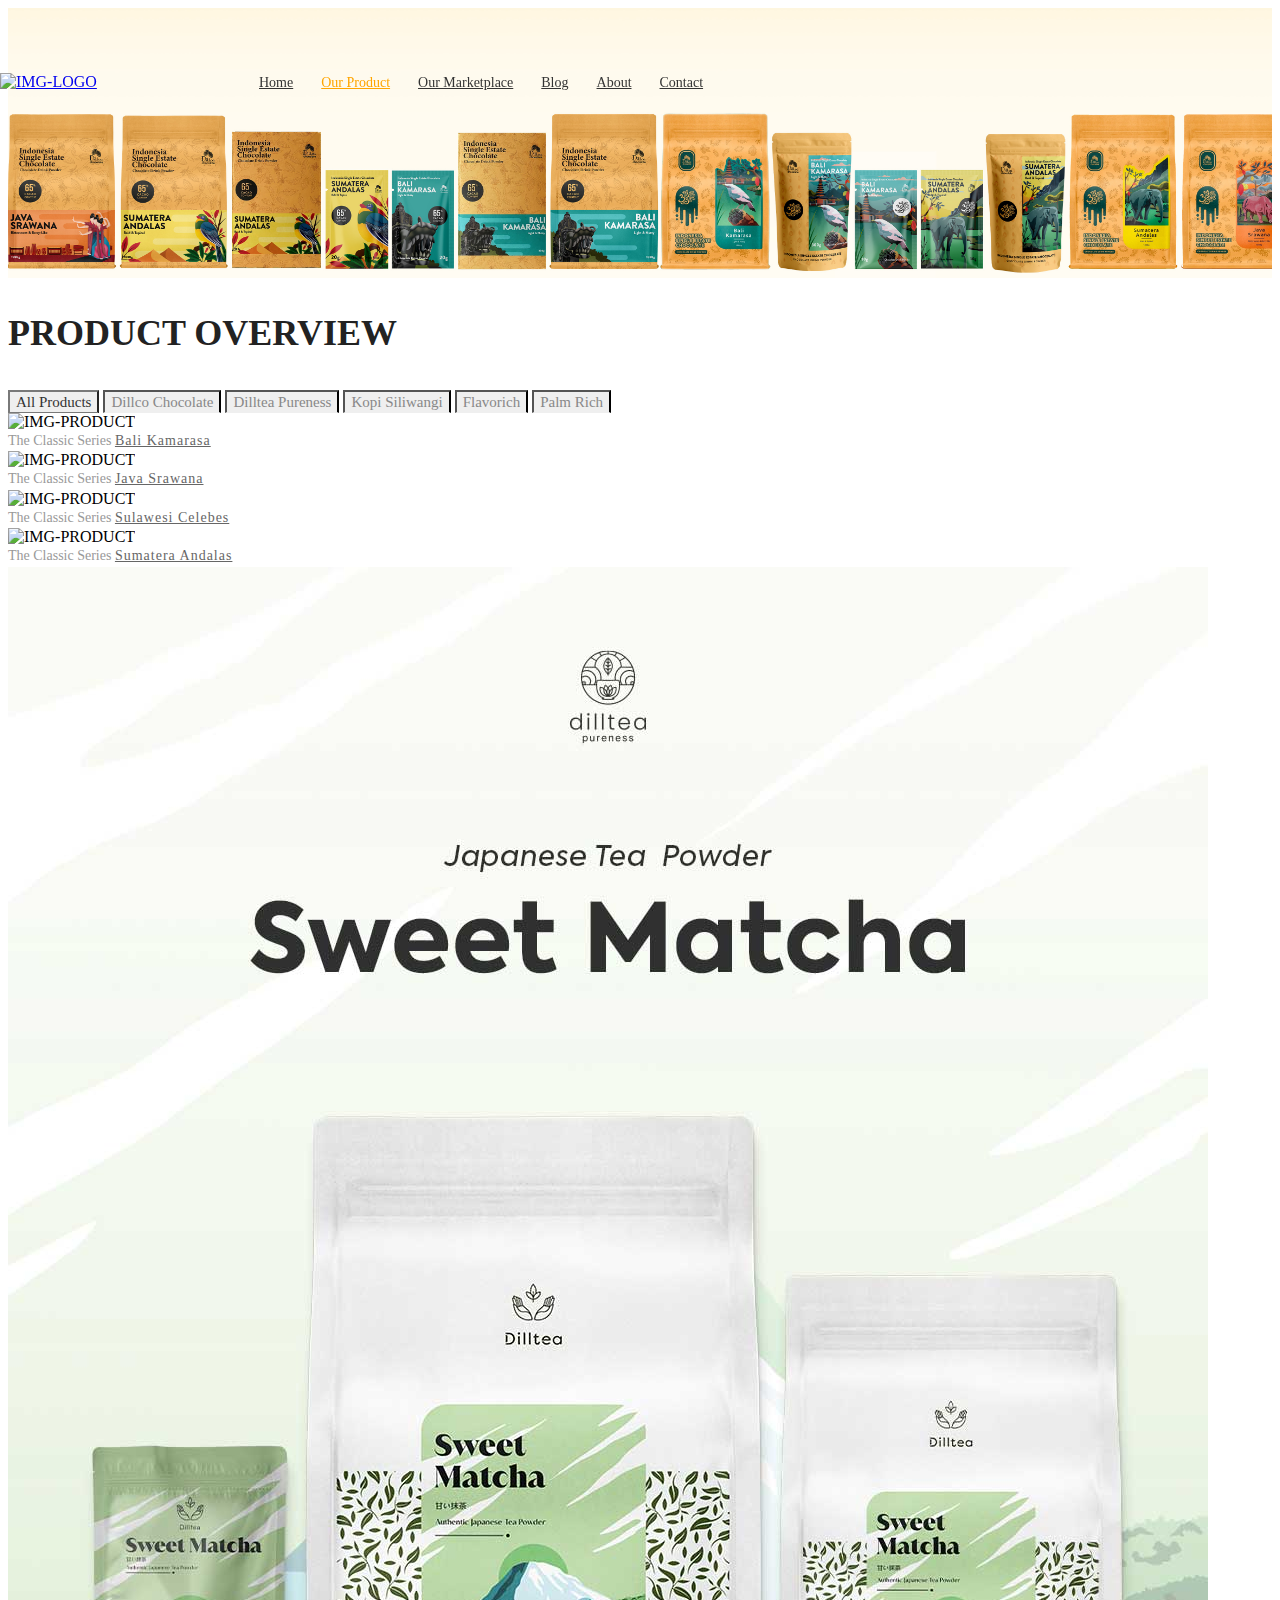
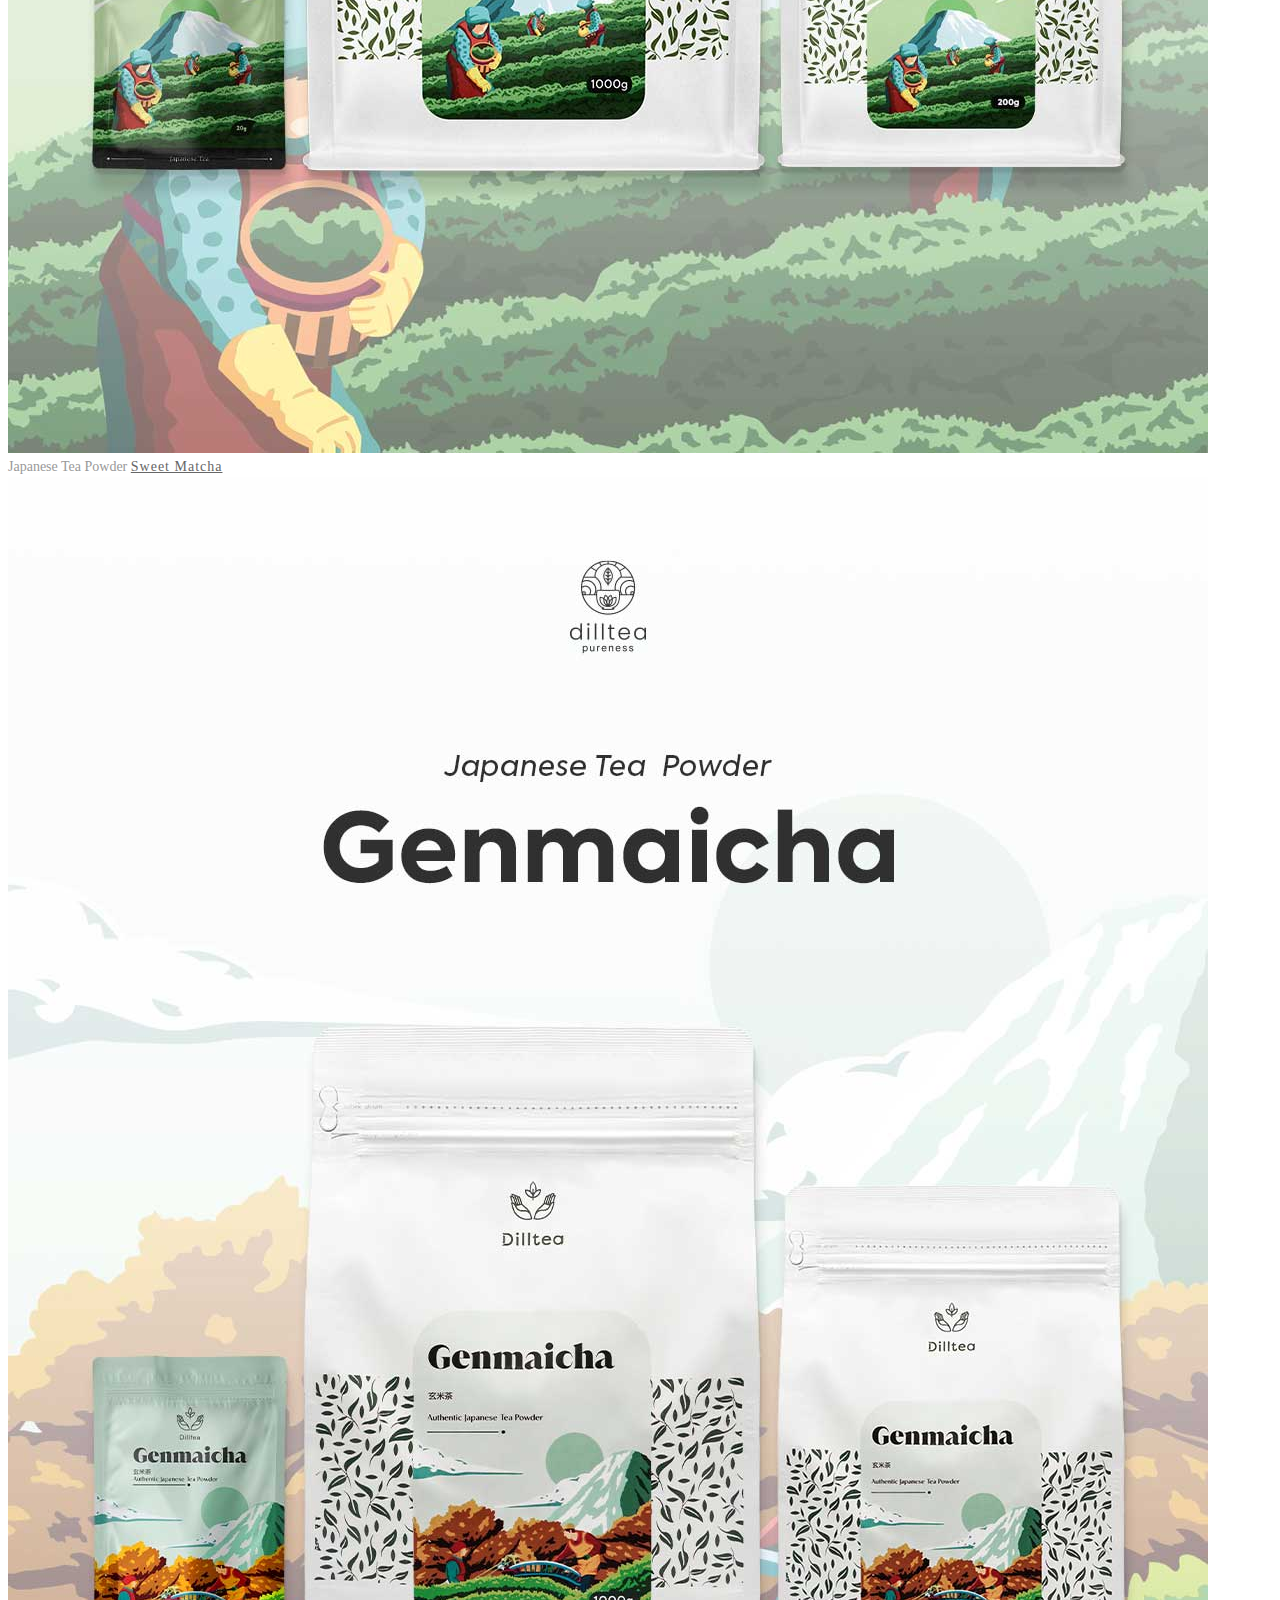
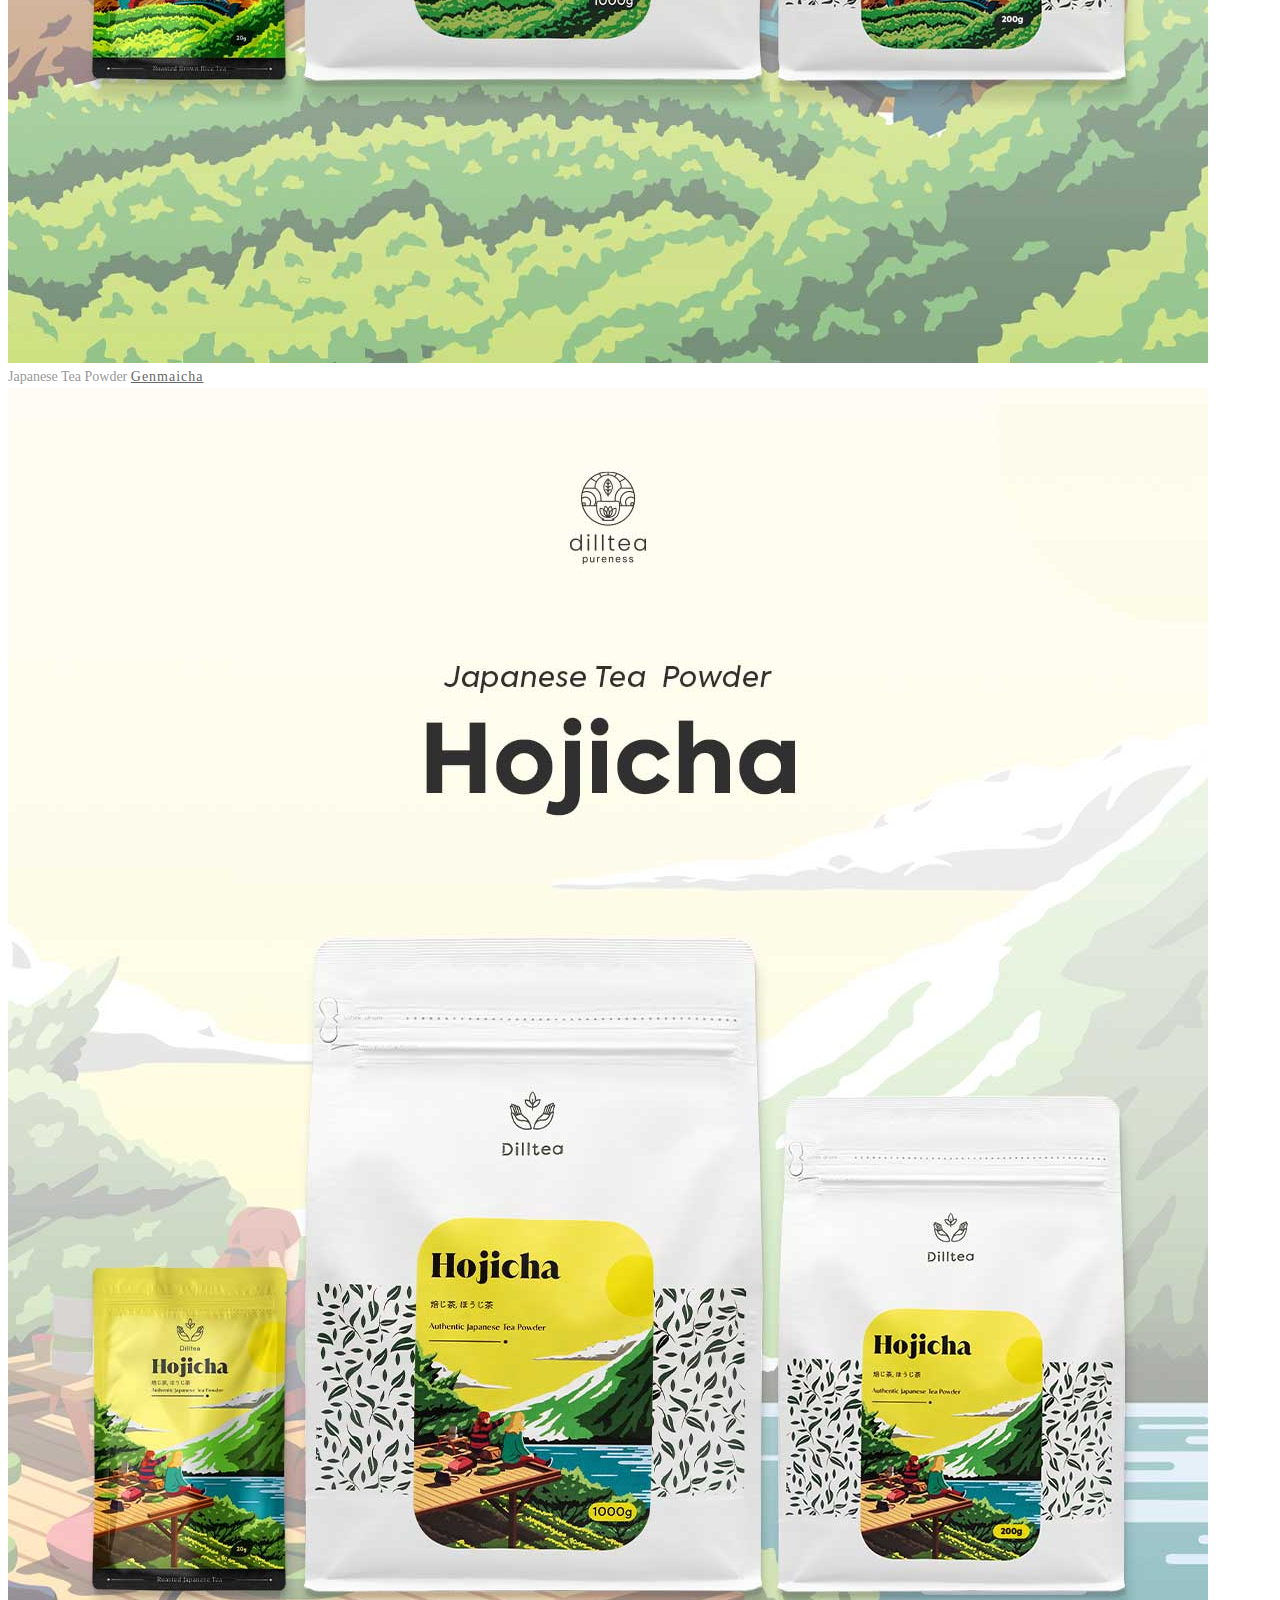
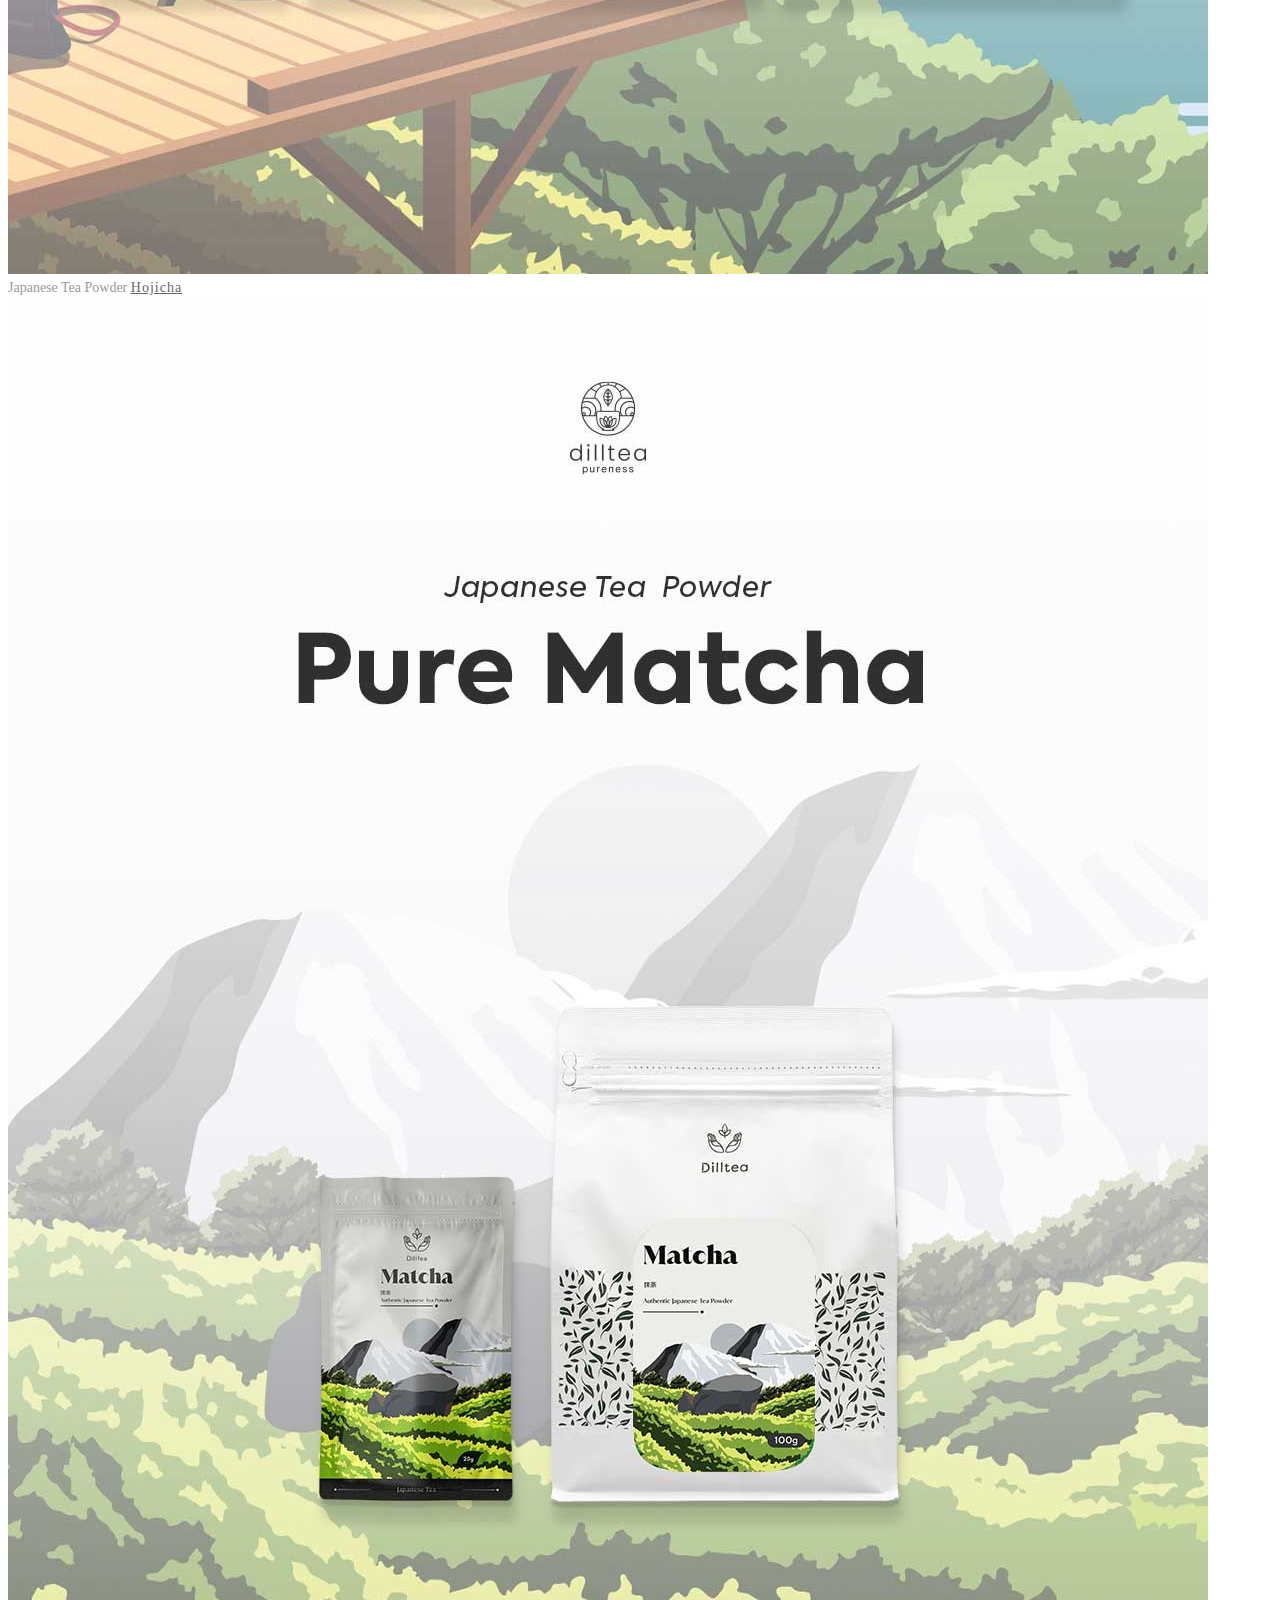
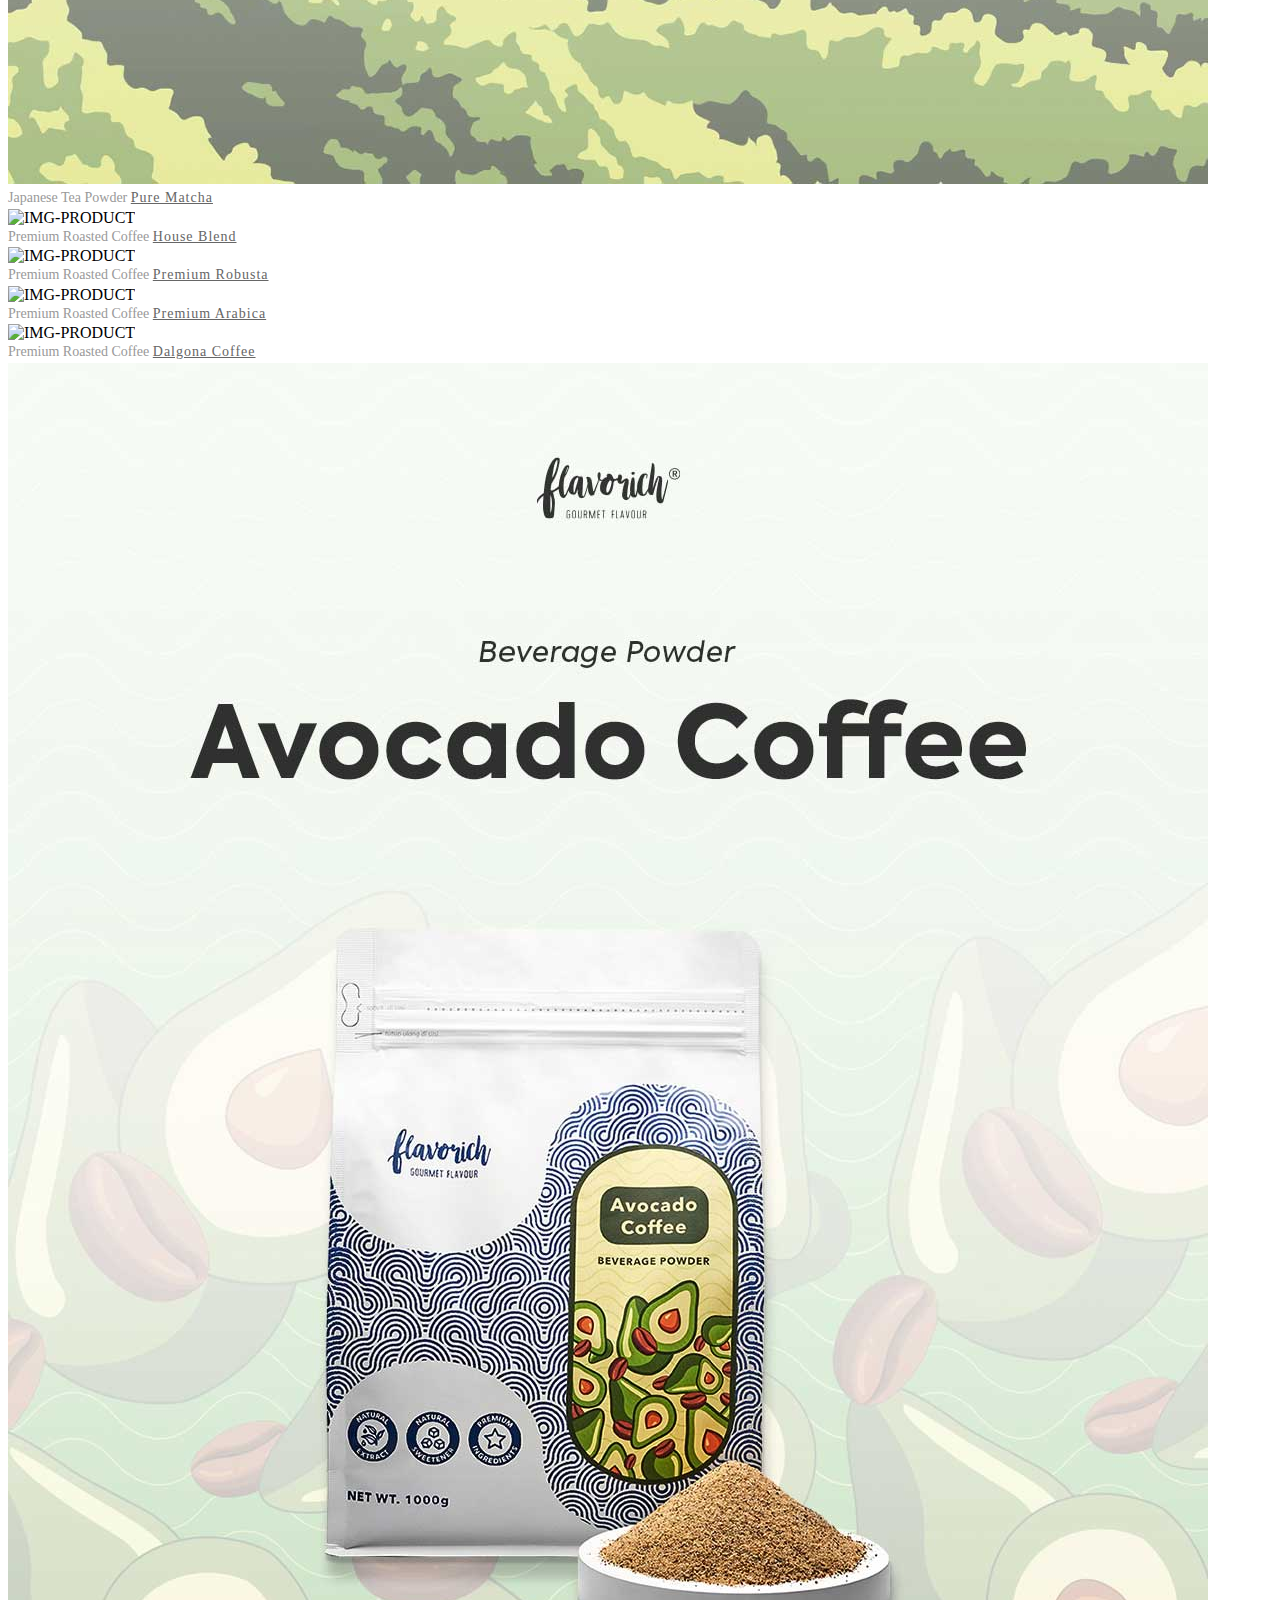
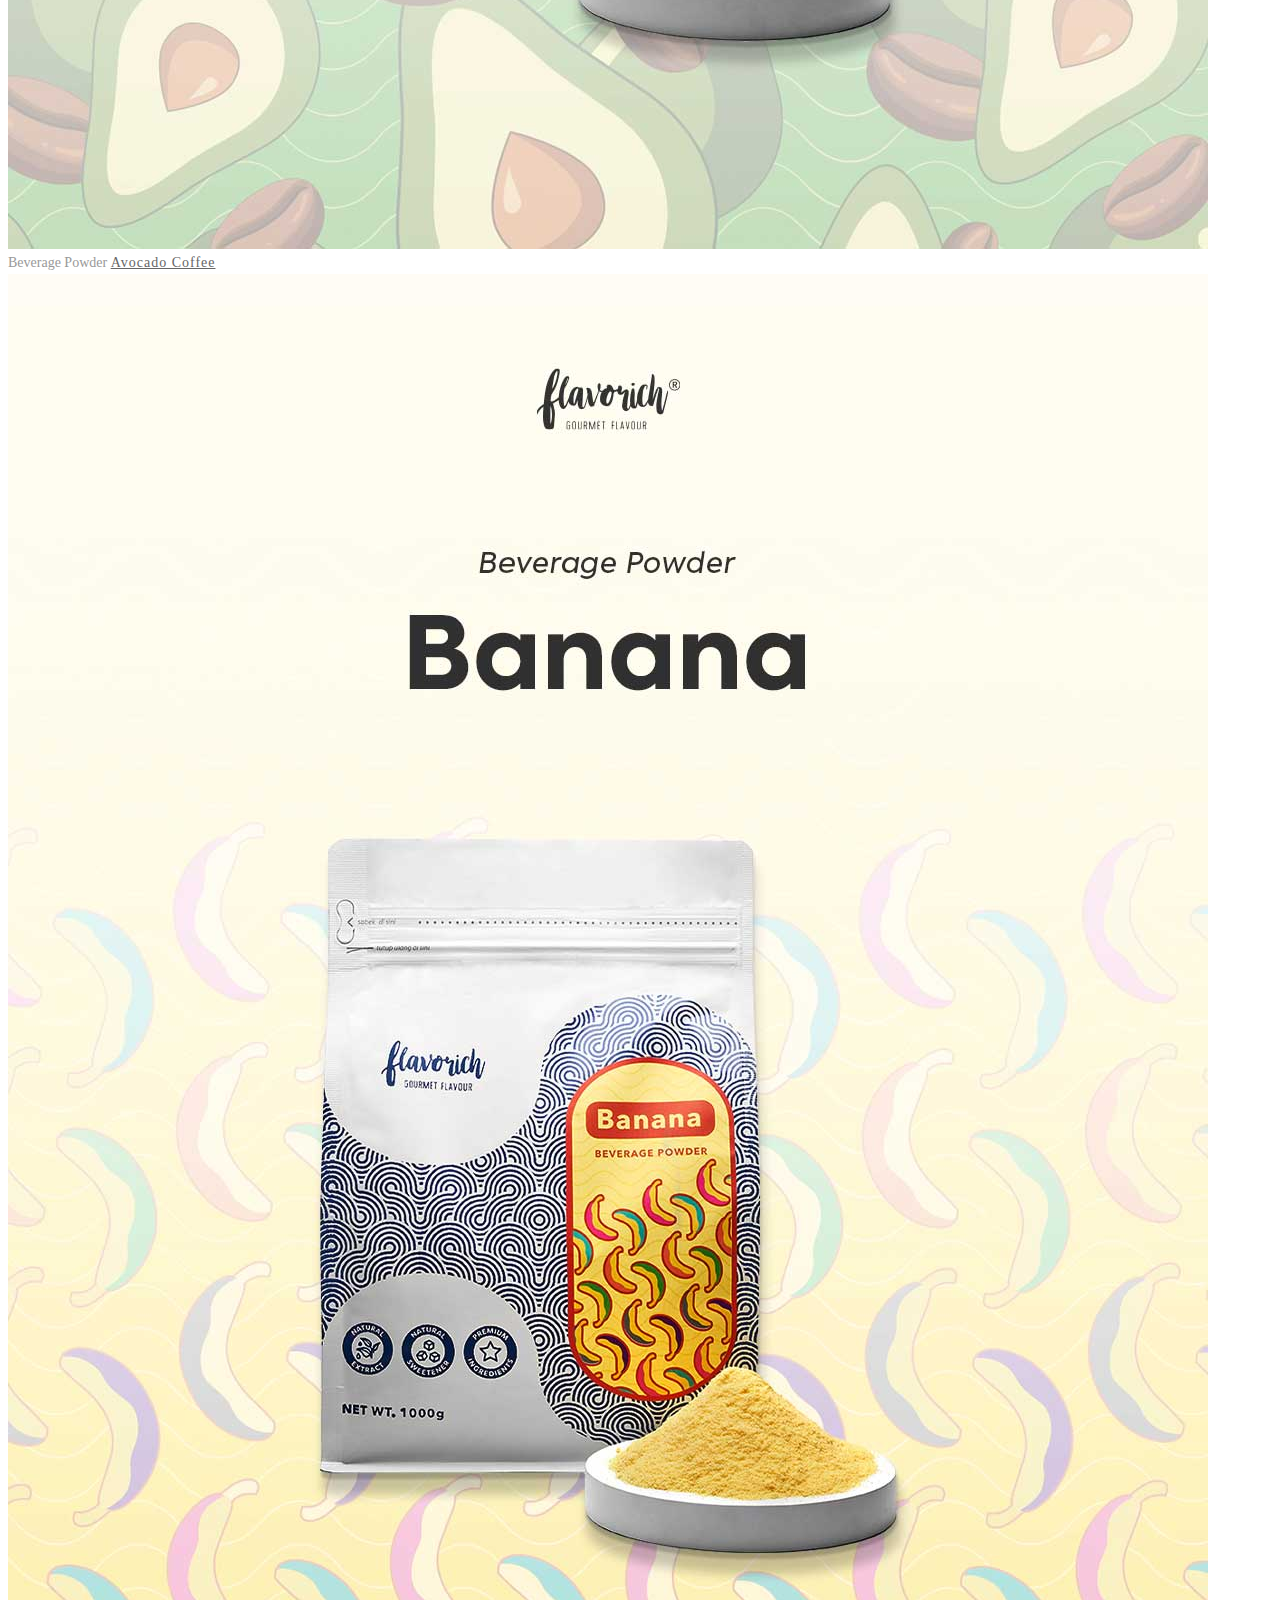
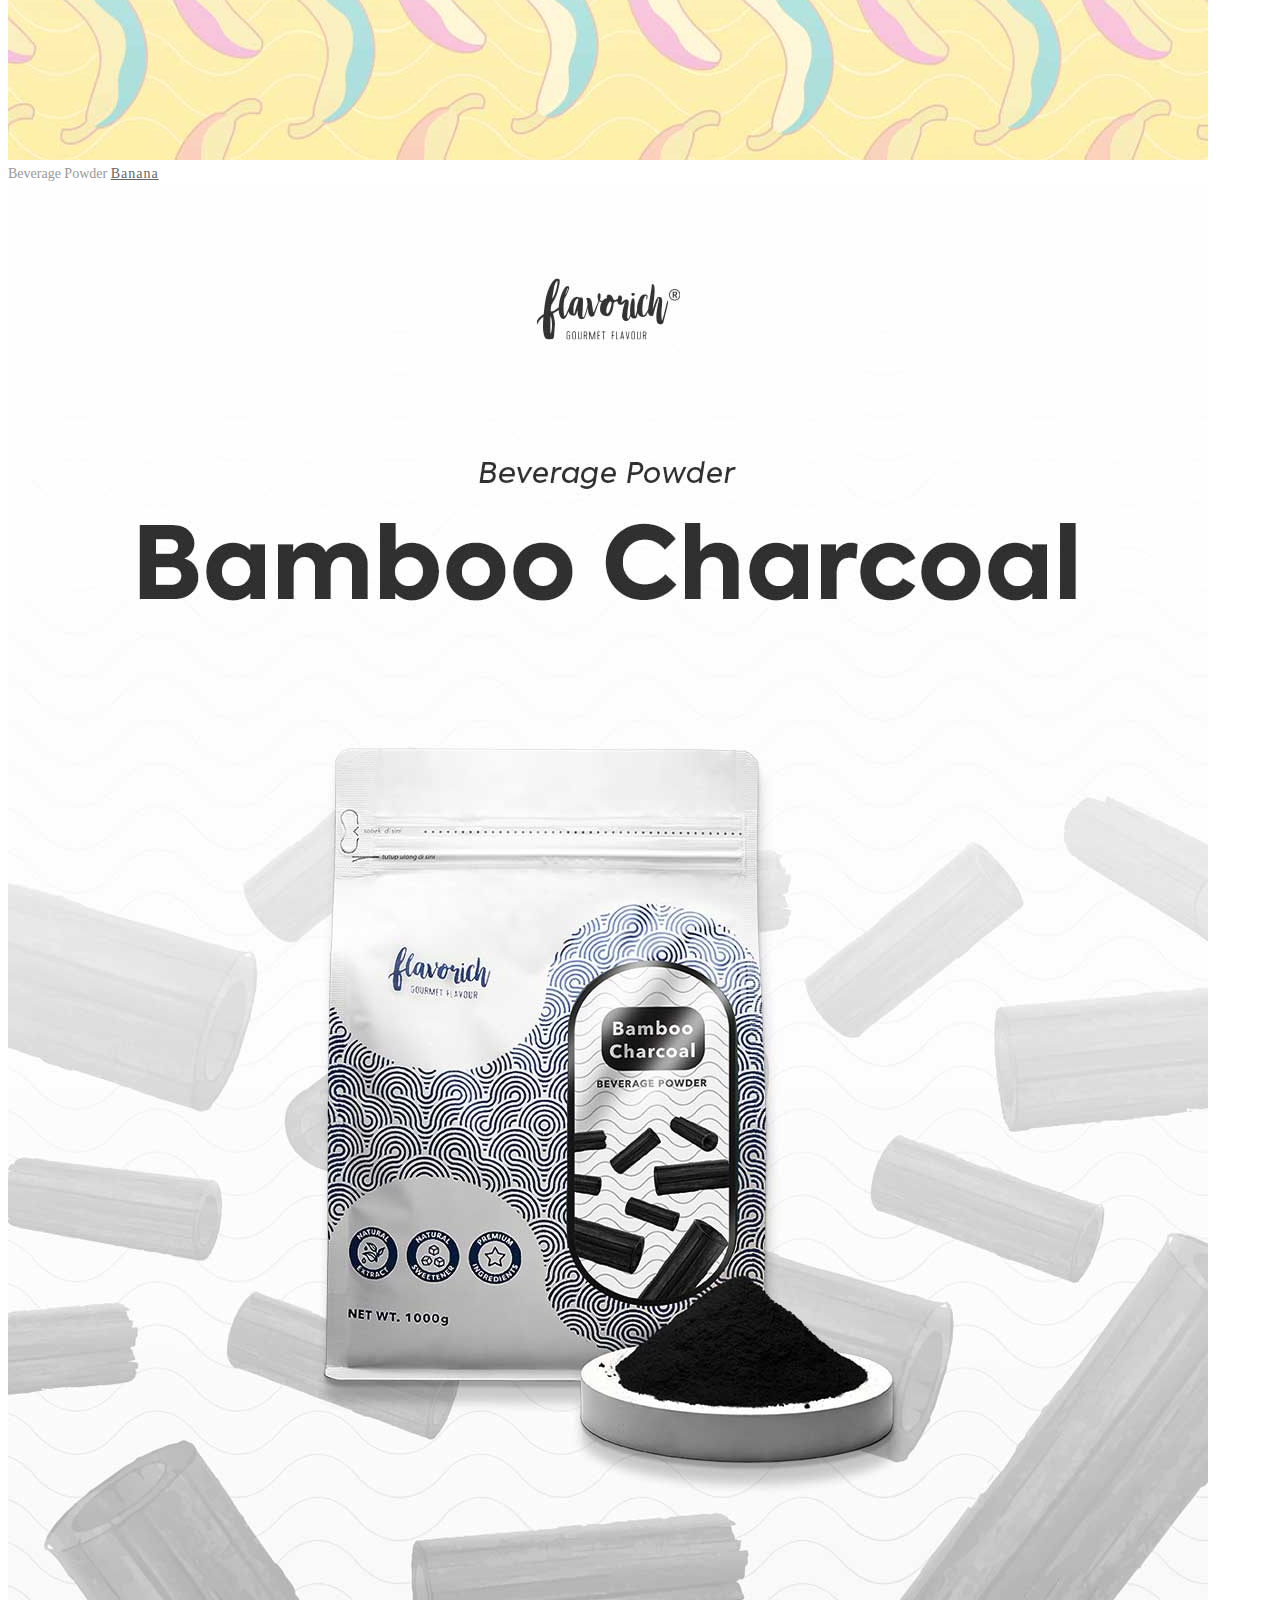
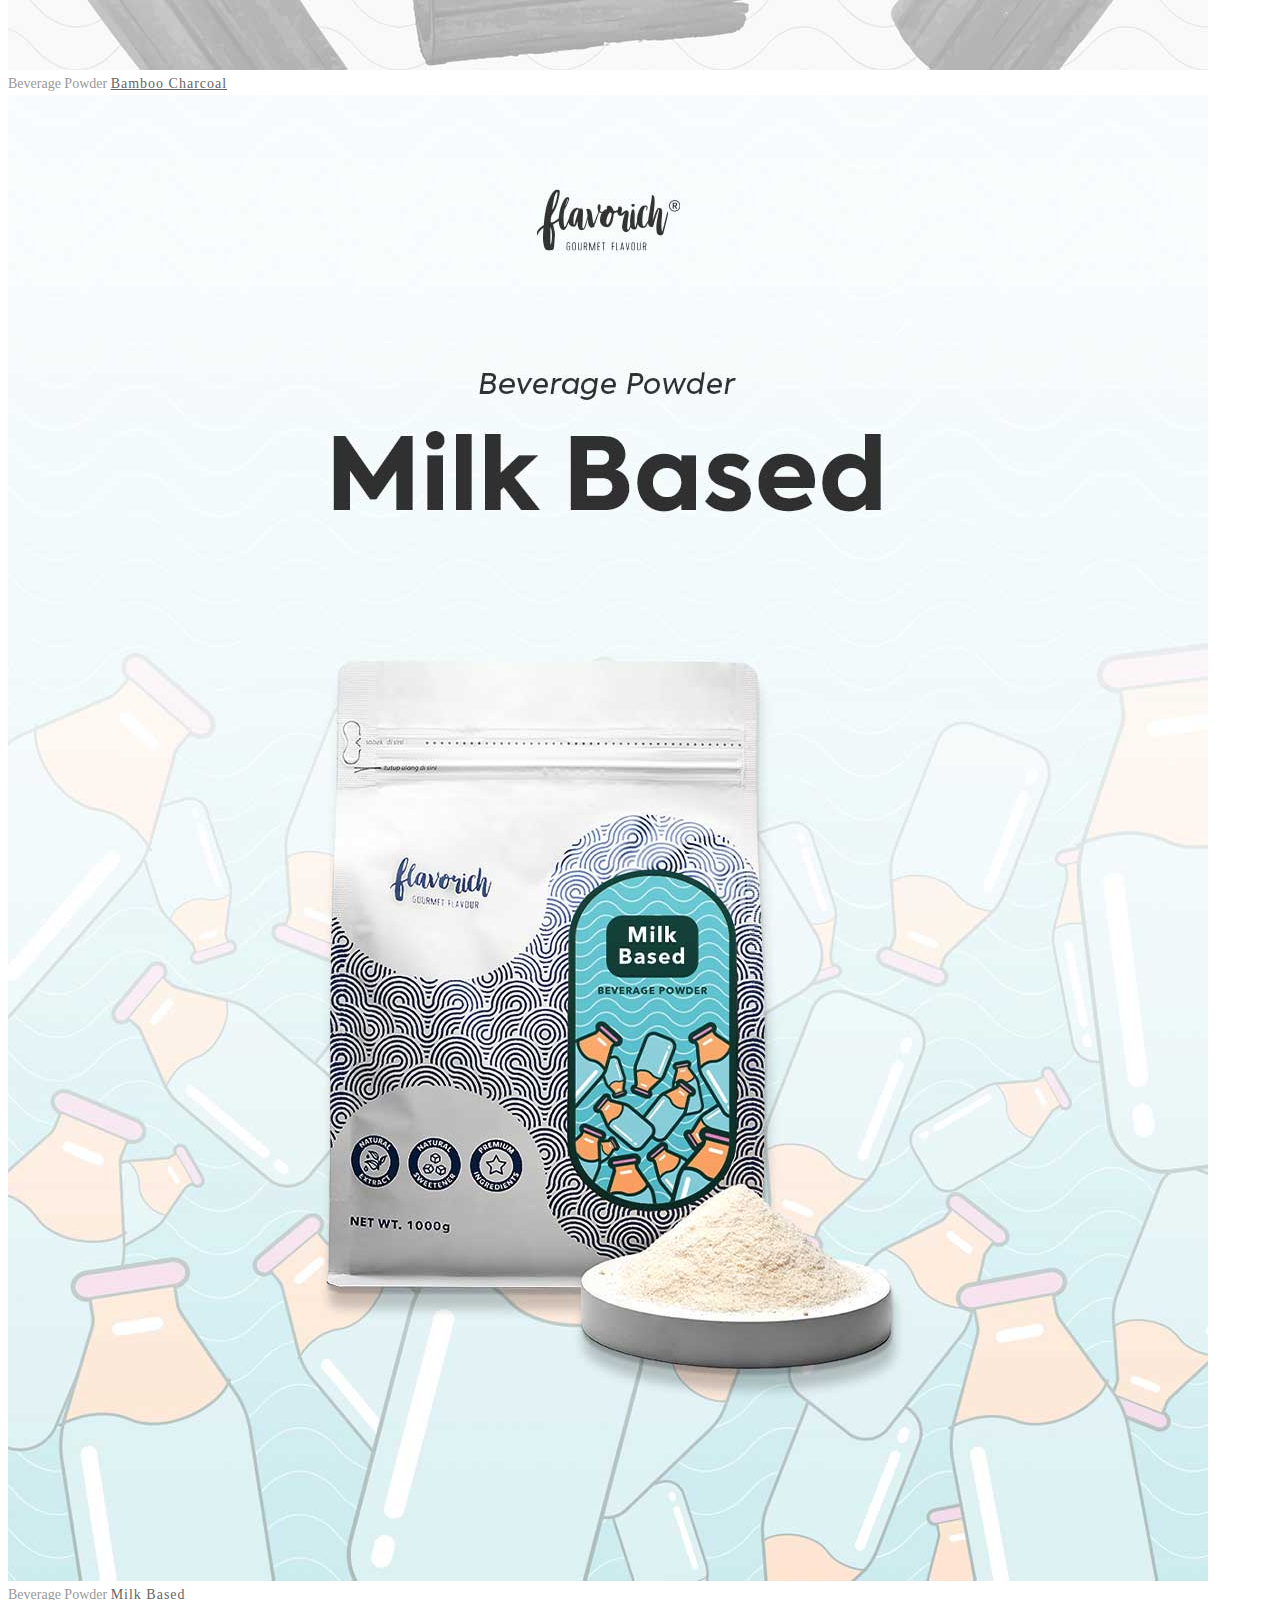
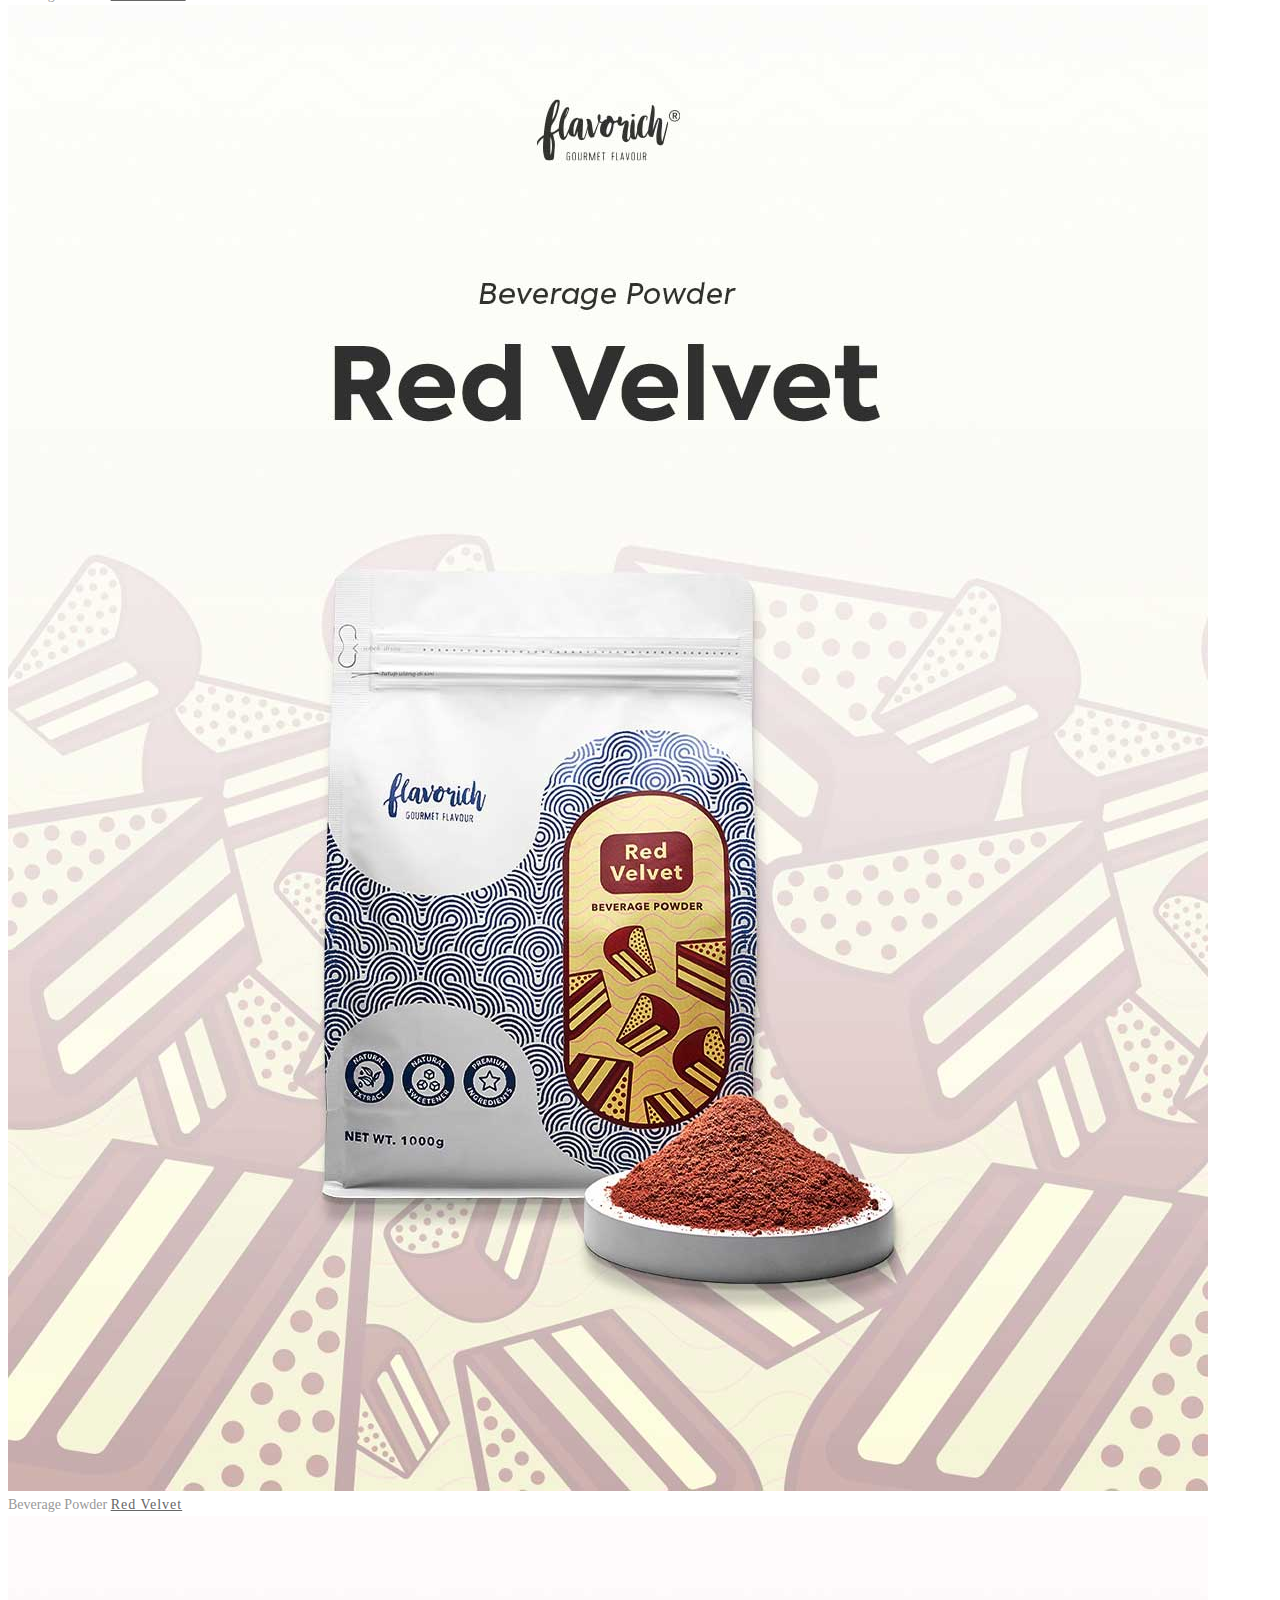
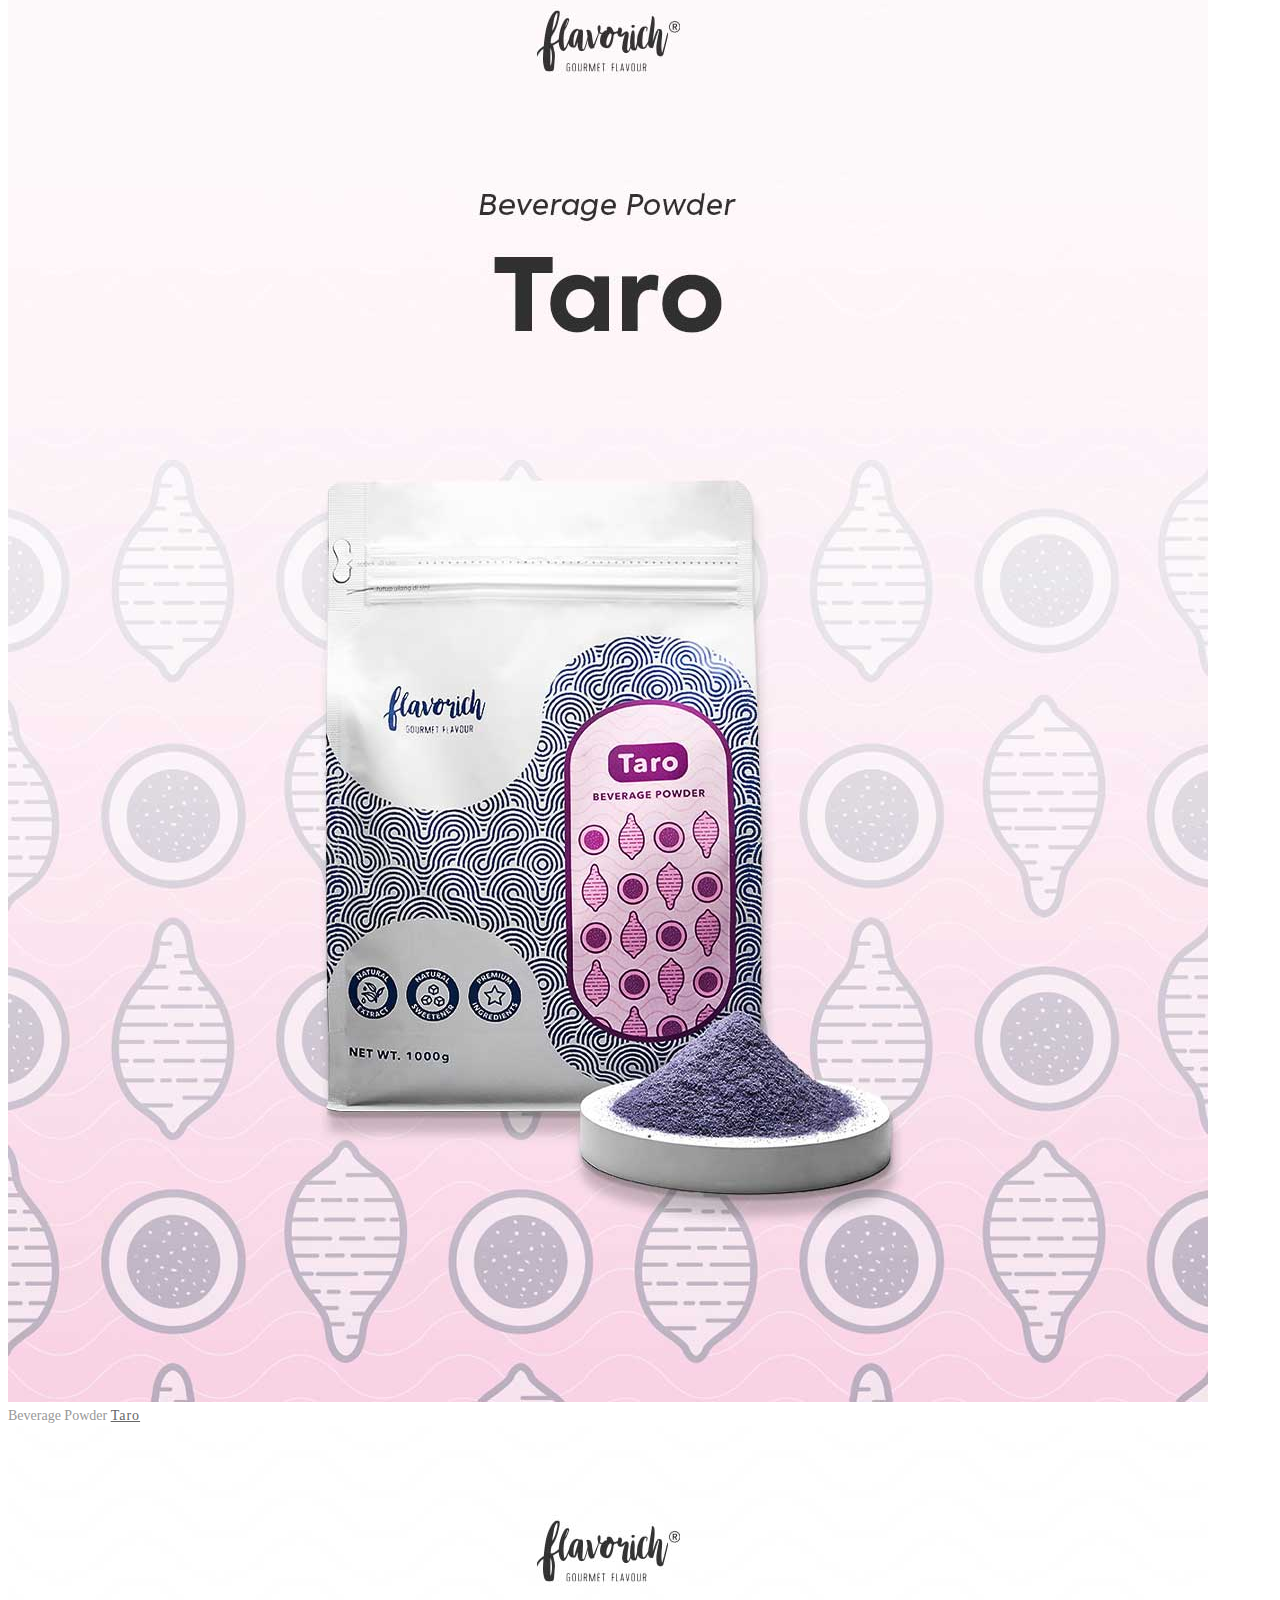
==== commit b8190408: "change" ====
--- a/product.html
+++ b/product.html
@@ -178,8 +178,16 @@
 						Dilltea Pureness
 					</button>
 
+					<button class="stext-106 cl6 hov1 bor3 trans-04 m-r-32 m-tb-5" data-filter=".kopsil">
+						Kopi Siliwangi
+					</button>
+
 					<button class="stext-106 cl6 hov1 bor3 trans-04 m-r-32 m-tb-5" data-filter=".flv">
 						Flavorich
+					</button>
+
+					<button class="stext-106 cl6 hov1 bor3 trans-04 m-r-32 m-tb-5" data-filter=".palm">
+						Palm Rich
 					</button>
 				</div>
 			</div>
@@ -382,6 +390,103 @@
 					</div>
 				</div>
 
+				<!-- kopsil -->
+			<div class="col-sm-6 col-md-4 col-lg-3 p-b-35 isotope-item kopsil">
+				<!-- Block2 -->
+				<div class="block2">
+					<div class="block2-pic hov-img0">
+						<img src="images/productkopsil/premium house blend.jpg" alt="IMG-PRODUCT">
+
+						<a href="#" class="block2-btn flex-c-m stext-103 cl2 size-102 bg0 bor2 hov-btn1 p-lr-15 trans-04 js-show-modal41a">
+							Quick View
+						</a>
+					</div>
+
+					<div class="block2-txt flex-w flex-t p-t-14">
+						<div class="block2-txt-child1 flex-col-l ">
+							<span class="stext-104 cl4 trans-04 js-name-b2 p-b-6">
+								Premium Roasted Coffee
+							</span>
+							<a href="#" class="stext-105 hov-cl1 cl3 js-show-modal41a">
+								House Blend
+							</a>
+						</div>
+					</div>
+				</div>
+			</div>
+
+			<div class="col-sm-6 col-md-4 col-lg-3 p-b-35 isotope-item kopsil">
+				<!-- Block2 -->
+				<div class="block2">
+					<div class="block2-pic hov-img0">
+						<img src="images/productkopsil/premium robusta.jpg" alt="IMG-PRODUCT">
+
+						<a href="#" class="block2-btn flex-c-m stext-103 cl2 size-102 bg0 bor2 hov-btn1 p-lr-15 trans-04 js-show-modal41b">
+							Quick View
+						</a>
+					</div>
+
+					<div class="block2-txt flex-w flex-t p-t-14">
+						<div class="block2-txt-child1 flex-col-l ">
+							<span class="stext-104 cl4 trans-04 js-name-b2 p-b-6">
+								Premium Roasted Coffee
+							</span>
+							<a href="#" class="stext-105 hov-cl1 cl3 js-show-modal41b">
+								Premium Robusta
+							</a>
+						</div>
+					</div>
+				</div>
+			</div>
+
+			<div class="col-sm-6 col-md-4 col-lg-3 p-b-35 isotope-item kopsil">
+				<!-- Block2 -->
+				<div class="block2">
+					<div class="block2-pic hov-img0">
+						<img src="images/productkopsil/premium arabica.jpg" alt="IMG-PRODUCT">
+
+						<a href="#" class="block2-btn flex-c-m stext-103 cl2 size-102 bg0 bor2 hov-btn1 p-lr-15 trans-04 js-show-modal41c">
+							Quick View
+						</a>
+					</div>
+
+					<div class="block2-txt flex-w flex-t p-t-14">
+						<div class="block2-txt-child1 flex-col-l ">
+							<span class="stext-104 cl4 trans-04 js-name-b2 p-b-6">
+								Premium Roasted Coffee
+							</span>
+							<a href="#" class="stext-105 hov-cl1 cl3 js-show-modal41c">
+								Premium Arabica
+							</a>
+						</div>
+					</div>
+				</div>
+			</div>
+
+			<div class="col-sm-6 col-md-4 col-lg-3 p-b-35 isotope-item kopsil">
+				<!-- Block2 -->
+				<div class="block2">
+					<div class="block2-pic hov-img0">
+						<img src="images/productkopsil/premium dalgonna coffee.jpg" alt="IMG-PRODUCT">
+
+						<a href="#" class="block2-btn flex-c-m stext-103 cl2 size-102 bg0 bor2 hov-btn1 p-lr-15 trans-04 js-show-modal41d">
+							Quick View
+						</a>
+					</div>
+
+					<div class="block2-txt flex-w flex-t p-t-14">
+						<div class="block2-txt-child1 flex-col-l ">
+							<span class="stext-104 cl4 trans-04 js-name-b2 p-b-6">
+								Premium Roasted Coffee
+							</span>
+							<a href="#" class="stext-105 hov-cl1 cl3 js-show-modal41d">
+								Dalgona Coffee
+							</a>
+						</div>
+					</div>
+				</div>
+			</div>
+
 				<!-- flavorich powder -->
 
 				<div class="col-sm-6 col-md-4 col-lg-3 p-b-35 isotope-item flv">
@@ -675,6 +780,103 @@
 				</div>
 			</div>
 
+			<!-- kopsil -->
+			<div class="col-sm-6 col-md-4 col-lg-3 p-b-35 isotope-item kopsil">
+				<!-- Block2 -->
+				<div class="block2">
+					<div class="block2-pic hov-img0">
+						<img src="images/productkopsil/special blend robusta pasundan.jpg" alt="IMG-PRODUCT">
+
+						<a href="#" class="block2-btn flex-c-m stext-103 cl2 size-102 bg0 bor2 hov-btn1 p-lr-15 trans-04 js-show-modal42a">
+							Quick View
+						</a>
+					</div>
+
+					<div class="block2-txt flex-w flex-t p-t-14">
+						<div class="block2-txt-child1 flex-col-l ">
+							<span class="stext-104 cl4 trans-04 js-name-b2 p-b-6">
+								Special Blend
+							</span>
+							<a href="#" class="stext-105 hov-cl1 cl3 js-show-modal42a">
+								Robusta Pasundan
+							</a>
+						</div>
+					</div>
+				</div>
+			</div>
+
+			<div class="col-sm-6 col-md-4 col-lg-3 p-b-35 isotope-item kopsil">
+				<!-- Block2 -->
+				<div class="block2">
+					<div class="block2-pic hov-img0">
+						<img src="images/productkopsil/special blend robusta rajadesa.jpg" alt="IMG-PRODUCT">
+
+						<a href="#" class="block2-btn flex-c-m stext-103 cl2 size-102 bg0 bor2 hov-btn1 p-lr-15 trans-04 js-show-modal42b">
+							Quick View
+						</a>
+					</div>
+
+					<div class="block2-txt flex-w flex-t p-t-14">
+						<div class="block2-txt-child1 flex-col-l ">
+							<span class="stext-104 cl4 trans-04 js-name-b2 p-b-6">
+								Special Blend
+							</span>
+							<a href="#" class="stext-105 hov-cl1 cl3 js-show-modal42b">
+								Robusta Rajadesa
+							</a>
+						</div>
+					</div>
+				</div>
+			</div>
+
+			<div class="col-sm-6 col-md-4 col-lg-3 p-b-35 isotope-item kopsil">
+				<!-- Block2 -->
+				<div class="block2">
+					<div class="block2-pic hov-img0">
+						<img src="images/productkopsil/special blend arabika soenda.jpg" alt="IMG-PRODUCT">
+
+						<a href="#" class="block2-btn flex-c-m stext-103 cl2 size-102 bg0 bor2 hov-btn1 p-lr-15 trans-04 js-show-modal42c">
+							Quick View
+						</a>
+					</div>
+
+					<div class="block2-txt flex-w flex-t p-t-14">
+						<div class="block2-txt-child1 flex-col-l ">
+							<span class="stext-104 cl4 trans-04 js-name-b2 p-b-6">
+								Special Blend
+							</span>
+							<a href="#" class="stext-105 hov-cl1 cl3 js-show-modal42c">
+								Arabica Soenda Mountain
+							</a>
+						</div>
+					</div>
+				</div>
+			</div>
+
+			<div class="col-sm-6 col-md-4 col-lg-3 p-b-35 isotope-item kopsil">
+				<!-- Block2 -->
+				<div class="block2">
+					<div class="block2-pic hov-img0">
+						<img src="images/productkopsil/special blend arabika bandung high.jpg" alt="IMG-PRODUCT">
+
+						<a href="#" class="block2-btn flex-c-m stext-103 cl2 size-102 bg0 bor2 hov-btn1 p-lr-15 trans-04 js-show-modal42d">
+							Quick View
+						</a>
+					</div>
+
+					<div class="block2-txt flex-w flex-t p-t-14">
+						<div class="block2-txt-child1 flex-col-l ">
+							<span class="stext-104 cl4 trans-04 js-name-b2 p-b-6">
+								Special Blend
+							</span>
+							<a href="#" class="stext-105 hov-cl1 cl3 js-show-modal42d">
+								Arabica Bandung Highland
+							</a>
+						</div>
+					</div>
+				</div>
+			</div>
+
 			<!-- flavorich syrup -->
 			<div class="col-sm-6 col-md-4 col-lg-3 p-b-35 isotope-item flv">
 				<!-- Block2 -->
@@ -1178,6 +1380,708 @@
 							</span>
 							<a href="#" class="stext-105 hov-cl1 cl3 js-show-modal13d">
 								Sumatera Andalas
+							</a>
+						</div>
+					</div>
+				</div>
+			</div>
+
+			<div class="col-sm-6 col-md-4 col-lg-3 p-b-35 isotope-item dci">
+				<!-- Block2 -->
+				<div class="block2">
+					<div class="block2-pic hov-img0">
+						<img src="images/product dci/3in1/milk-chocolate.jpg" alt="IMG-PRODUCT">
+
+						<a href="#" class="block2-btn flex-c-m stext-103 cl2 size-102 bg0 bor2 hov-btn1 p-lr-15 trans-04 js-show-modal13e">
+							Quick View
+						</a>
+					</div>
+
+					<div class="block2-txt flex-w flex-t p-t-14">
+						<div class="block2-txt-child1 flex-col-l ">
+							<span class="stext-104 cl4 trans-04 js-name-b2 p-b-6">
+								The 3in1 Series [Cocoa Blend]
+							</span>
+							<a href="#" class="stext-105 hov-cl1 cl3 js-show-modal13e">
+								Milk Chocolate
+							</a>
+						</div>
+					</div>
+				</div>
+			</div>
+
+			<div class="col-sm-6 col-md-4 col-lg-3 p-b-35 isotope-item dci">
+				<!-- Block2 -->
+				<div class="block2">
+					<div class="block2-pic hov-img0">
+						<img src="images/product dci/3in1/rich-chocolate.jpg" alt="IMG-PRODUCT">
+
+						<a href="#" class="block2-btn flex-c-m stext-103 cl2 size-102 bg0 bor2 hov-btn1 p-lr-15 trans-04 js-show-modal13f">
+							Quick View
+						</a>
+					</div>
+
+					<div class="block2-txt flex-w flex-t p-t-14">
+						<div class="block2-txt-child1 flex-col-l ">
+							<span class="stext-104 cl4 trans-04 js-name-b2 p-b-6">
+								The 3in1 Series [Cocoa Blend]
+							</span>
+							<a href="#" class="stext-105 hov-cl1 cl3 js-show-modal13f">
+								Rich Chocolate
+							</a>
+						</div>
+					</div>
+				</div>
+			</div>
+
+
+			<div class="col-sm-6 col-md-4 col-lg-3 p-b-35 isotope-item kopsil">
+				<!-- Block2 -->
+				<div class="block2">
+					<div class="block2-pic hov-img0">
+						<img src="images/productkopsil/single origin burangrang.jpg" alt="IMG-PRODUCT">
+
+						<a href="#" class="block2-btn flex-c-m stext-103 cl2 size-102 bg0 bor2 hov-btn1 p-lr-15 trans-04 js-show-modal43a">
+							Quick View
+						</a>
+					</div>
+
+					<div class="block2-txt flex-w flex-t p-t-14">
+						<div class="block2-txt-child1 flex-col-l ">
+							<span class="stext-104 cl4 trans-04 js-name-b2 p-b-6">
+								Single Origin Arabica
+							</span>
+							<a href="#" class="stext-105 hov-cl1 cl3 js-show-modal43a">
+								Burangrang Mountain
+							</a>
+						</div>
+					</div>
+				</div>
+			</div>
+
+			<div class="col-sm-6 col-md-4 col-lg-3 p-b-35 isotope-item kopsil">
+				<!-- Block2 -->
+				<div class="block2">
+					<div class="block2-pic hov-img0">
+						<img src="images/productkopsil/single origin tangkuban parahu.jpg" alt="IMG-PRODUCT">
+
+						<a href="#" class="block2-btn flex-c-m stext-103 cl2 size-102 bg0 bor2 hov-btn1 p-lr-15 trans-04 js-show-modal43b">
+							Quick View
+						</a>
+					</div>
+
+					<div class="block2-txt flex-w flex-t p-t-14">
+						<div class="block2-txt-child1 flex-col-l ">
+							<span class="stext-104 cl4 trans-04 js-name-b2 p-b-6">
+								Single Origin Arabica
+							</span>
+							<a href="#" class="stext-105 hov-cl1 cl3 js-show-modal43b">
+								Tangkuban Parahu Mountain
+							</a>
+						</div>
+					</div>
+				</div>
+			</div>
+
+			<div class="col-sm-6 col-md-4 col-lg-3 p-b-35 isotope-item kopsil">
+				<!-- Block2 -->
+				<div class="block2">
+					<div class="block2-pic hov-img0">
+						<img src="images/productkopsil/single origin patuha.jpg" alt="IMG-PRODUCT">
+
+						<a href="#" class="block2-btn flex-c-m stext-103 cl2 size-102 bg0 bor2 hov-btn1 p-lr-15 trans-04 js-show-modal43c">
+							Quick View
+						</a>
+					</div>
+
+					<div class="block2-txt flex-w flex-t p-t-14">
+						<div class="block2-txt-child1 flex-col-l ">
+							<span class="stext-104 cl4 trans-04 js-name-b2 p-b-6">
+								Single Origin Arabica
+							</span>
+							<a href="#" class="stext-105 hov-cl1 cl3 js-show-modal43c">
+								Patuha Mountain
+							</a>
+						</div>
+					</div>
+				</div>
+			</div>
+
+			<div class="col-sm-6 col-md-4 col-lg-3 p-b-35 isotope-item kopsil">
+				<!-- Block2 -->
+				<div class="block2">
+					<div class="block2-pic hov-img0">
+						<img src="images/productkopsil/single origin cikurai.jpg" alt="IMG-PRODUCT">
+
+						<a href="#" class="block2-btn flex-c-m stext-103 cl2 size-102 bg0 bor2 hov-btn1 p-lr-15 trans-04 js-show-modal43d">
+							Quick View
+						</a>
+					</div>
+
+					<div class="block2-txt flex-w flex-t p-t-14">
+						<div class="block2-txt-child1 flex-col-l ">
+							<span class="stext-104 cl4 trans-04 js-name-b2 p-b-6">
+								Single Origin Arabica
+							</span>
+							<a href="#" class="stext-105 hov-cl1 cl3 js-show-modal43d">
+								Cikurai Mountain
+							</a>
+						</div>
+					</div>
+				</div>
+			</div>
+
+			<div class="col-sm-6 col-md-4 col-lg-3 p-b-35 isotope-item kopsil">
+				<!-- Block2 -->
+				<div class="block2">
+					<div class="block2-pic hov-img0">
+						<img src="images/productkopsil/single origin halu.jpg" alt="IMG-PRODUCT">
+
+						<a href="#" class="block2-btn flex-c-m stext-103 cl2 size-102 bg0 bor2 hov-btn1 p-lr-15 trans-04 js-show-modal43e">
+							Quick View
+						</a>
+					</div>
+
+					<div class="block2-txt flex-w flex-t p-t-14">
+						<div class="block2-txt-child1 flex-col-l ">
+							<span class="stext-104 cl4 trans-04 js-name-b2 p-b-6">
+								Single Origin Arabica
+							</span>
+							<a href="#" class="stext-105 hov-cl1 cl3 js-show-modal43e">
+								Halu Mountain
+							</a>
+						</div>
+					</div>
+				</div>
+			</div>
+
+			<div class="col-sm-6 col-md-4 col-lg-3 p-b-35 isotope-item kopsil">
+				<!-- Block2 -->
+				<div class="block2">
+					<div class="block2-pic hov-img0">
+						<img src="images/productkopsil/single origin papandayan.jpg" alt="IMG-PRODUCT">
+
+						<a href="#" class="block2-btn flex-c-m stext-103 cl2 size-102 bg0 bor2 hov-btn1 p-lr-15 trans-04 js-show-modal43f">
+							Quick View
+						</a>
+					</div>
+
+					<div class="block2-txt flex-w flex-t p-t-14">
+						<div class="block2-txt-child1 flex-col-l ">
+							<span class="stext-104 cl4 trans-04 js-name-b2 p-b-6">
+								Single Origin Arabica
+							</span>
+							<a href="#" class="stext-105 hov-cl1 cl3 js-show-modal43f">
+								Papandayan Mountain
+							</a>
+						</div>
+					</div>
+				</div>
+			</div>
+
+			<div class="col-sm-6 col-md-4 col-lg-3 p-b-35 isotope-item kopsil">
+				<!-- Block2 -->
+				<div class="block2">
+					<div class="block2-pic hov-img0">
+						<img src="images/productkopsil/single origin tilu.jpg" alt="IMG-PRODUCT">
+
+						<a href="#" class="block2-btn flex-c-m stext-103 cl2 size-102 bg0 bor2 hov-btn1 p-lr-15 trans-04 js-show-modal43g">
+							Quick View
+						</a>
+					</div>
+
+					<div class="block2-txt flex-w flex-t p-t-14">
+						<div class="block2-txt-child1 flex-col-l ">
+							<span class="stext-104 cl4 trans-04 js-name-b2 p-b-6">
+								Single Origin Arabica
+							</span>
+							<a href="#" class="stext-105 hov-cl1 cl3 js-show-modal43g">
+								Tilu Mountain
+							</a>
+						</div>
+					</div>
+				</div>
+			</div>
+
+			<div class="col-sm-6 col-md-4 col-lg-3 p-b-35 isotope-item kopsil">
+				<!-- Block2 -->
+				<div class="block2">
+					<div class="block2-pic hov-img0">
+						<img src="images/productkopsil/single origin malabar.jpg" alt="IMG-PRODUCT">
+
+						<a href="#" class="block2-btn flex-c-m stext-103 cl2 size-102 bg0 bor2 hov-btn1 p-lr-15 trans-04 js-show-modal43h">
+							Quick View
+						</a>
+					</div>
+
+					<div class="block2-txt flex-w flex-t p-t-14">
+						<div class="block2-txt-child1 flex-col-l ">
+							<span class="stext-104 cl4 trans-04 js-name-b2 p-b-6">
+								Single Origin Arabica
+							</span>
+							<a href="#" class="stext-105 hov-cl1 cl3 js-show-modal43h">
+								Malabar Mountain
+							</a>
+						</div>
+					</div>
+				</div>
+			</div>
+
+			<div class="col-sm-6 col-md-4 col-lg-3 p-b-35 isotope-item kopsil">
+				<!-- Block2 -->
+				<div class="block2">
+					<div class="block2-pic hov-img0">
+						<img src="images/productkopsil/single origin manglayang.jpg" alt="IMG-PRODUCT">
+
+						<a href="#" class="block2-btn flex-c-m stext-103 cl2 size-102 bg0 bor2 hov-btn1 p-lr-15 trans-04 js-show-modal43i">
+							Quick View
+						</a>
+					</div>
+
+					<div class="block2-txt flex-w flex-t p-t-14">
+						<div class="block2-txt-child1 flex-col-l ">
+							<span class="stext-104 cl4 trans-04 js-name-b2 p-b-6">
+								Single Origin Arabica
+							</span>
+							<a href="#" class="stext-105 hov-cl1 cl3 js-show-modal43i">
+								Manglayang Mountain
+							</a>
+						</div>
+					</div>
+				</div>
+			</div>
+
+			<!-- Purechocolate -->
+			<div class="col-sm-6 col-md-4 col-lg-3 p-b-35 isotope-item dci">
+				<!-- Block2 -->
+				<div class="block2">
+					<div class="block2-pic hov-img0">
+						<img src="images/product dci/chocogranule/rich-choco.jpg" alt="IMG-PRODUCT">
+
+						<a href="#" class="block2-btn flex-c-m stext-103 cl2 size-102 bg0 bor2 hov-btn1 p-lr-15 trans-04 js-show-modal14a">
+							Quick View
+						</a>
+					</div>
+
+					<div class="block2-txt flex-w flex-t p-t-14">
+						<div class="block2-txt-child1 flex-col-l ">
+							<span class="stext-104 cl4 trans-04 js-name-b2 p-b-6">
+								Pure Chocolate
+							</span>
+							<a href="#" class="stext-105 hov-cl1 cl3 js-show-modal14a">
+								Rich Choco
+							</a>
+						</div>
+					</div>
+				</div>
+			</div>
+
+			<!-- choco granule -->
+			<div class="col-sm-6 col-md-4 col-lg-3 p-b-35 isotope-item dci">
+				<!-- Block2 -->
+				<div class="block2">
+					<div class="block2-pic hov-img0">
+						<img src="images/product dci/chocogranule/dark-brown.jpg" alt="IMG-PRODUCT">
+
+						<a href="#" class="block2-btn flex-c-m stext-103 cl2 size-102 bg0 bor2 hov-btn1 p-lr-15 trans-04 js-show-modal14b">
+							Quick View
+						</a>
+					</div>
+
+					<div class="block2-txt flex-w flex-t p-t-14">
+						<div class="block2-txt-child1 flex-col-l ">
+							<span class="stext-104 cl4 trans-04 js-name-b2 p-b-6">
+								Cocoa Granule
+							</span>
+							<a href="#" class="stext-105 hov-cl1 cl3 js-show-modal14b">
+								Dark Brown
+							</a>
+						</div>
+					</div>
+				</div>
+			</div>
+
+			<div class="col-sm-6 col-md-4 col-lg-3 p-b-35 isotope-item dci">
+				<!-- Block2 -->
+				<div class="block2">
+					<div class="block2-pic hov-img0">
+						<img src="images/product dci/chocogranule/dark-red.jpg" alt="IMG-PRODUCT">
+
+						<a href="#" class="block2-btn flex-c-m stext-103 cl2 size-102 bg0 bor2 hov-btn1 p-lr-15 trans-04 js-show-modal14c">
+							Quick View
+						</a>
+					</div>
+
+					<div class="block2-txt flex-w flex-t p-t-14">
+						<div class="block2-txt-child1 flex-col-l ">
+							<span class="stext-104 cl4 trans-04 js-name-b2 p-b-6">
+								Cocoa Granule
+							</span>
+							<a href="#" class="stext-105 hov-cl1 cl3 js-show-modal14c">
+								Dark Red
+							</a>
+						</div>
+					</div>
+				</div>
+			</div>
+
+			<!-- kopikristal -->
+			<div class="col-sm-6 col-md-4 col-lg-3 p-b-35 isotope-item kopsil">
+				<!-- Block2 -->
+				<div class="block2">
+					<div class="block2-pic hov-img0">
+						<img src="images/productkopsil/kkta kopi hitam.jpg" alt="IMG-PRODUCT">
+
+						<a href="#" class="block2-btn flex-c-m stext-103 cl2 size-102 bg0 bor2 hov-btn1 p-lr-15 trans-04 js-show-modal44a">
+							Quick View
+						</a>
+					</div>
+
+					<div class="block2-txt flex-w flex-t p-t-14">
+						<div class="block2-txt-child1 flex-col-l ">
+							<span class="stext-104 cl4 trans-04 js-name-b2 p-b-6">
+								Kopi Kristalisasi Tanpa Ampas
+							</span>
+							<a href="#" class="stext-105 hov-cl1 cl3 js-show-modal44a">
+								Kopi Hitam
+							</a>
+						</div>
+					</div>
+				</div>
+			</div>
+
+			<div class="col-sm-6 col-md-4 col-lg-3 p-b-35 isotope-item kopsil">
+				<!-- Block2 -->
+				<div class="block2">
+					<div class="block2-pic hov-img0">
+						<img src="images/productkopsil/kkta kopi susu balance.jpg" alt="IMG-PRODUCT">
+
+						<a href="#" class="block2-btn flex-c-m stext-103 cl2 size-102 bg0 bor2 hov-btn1 p-lr-15 trans-04 js-show-modal44b">
+							Quick View
+						</a>
+					</div>
+
+					<div class="block2-txt flex-w flex-t p-t-14">
+						<div class="block2-txt-child1 flex-col-l ">
+							<span class="stext-104 cl4 trans-04 js-name-b2 p-b-6">
+								Kopi Kristalisasi Tanpa Ampas
+							</span>
+							<a href="#" class="stext-105 hov-cl1 cl3 js-show-modal44b">
+								Kopi Susu [Balance]
+							</a>
+						</div>
+					</div>
+				</div>
+			</div>
+
+			<div class="col-sm-6 col-md-4 col-lg-3 p-b-35 isotope-item kopsil">
+				<!-- Block2 -->
+				<div class="block2">
+					<div class="block2-pic hov-img0">
+						<img src="images/productkopsil/kkta kopi susu bold.jpg" alt="IMG-PRODUCT">
+
+						<a href="#" class="block2-btn flex-c-m stext-103 cl2 size-102 bg0 bor2 hov-btn1 p-lr-15 trans-04 js-show-modal44c">
+							Quick View
+						</a>
+					</div>
+
+					<div class="block2-txt flex-w flex-t p-t-14">
+						<div class="block2-txt-child1 flex-col-l ">
+							<span class="stext-104 cl4 trans-04 js-name-b2 p-b-6">
+								Kopi Kristalisasi Tanpa Ampas
+							</span>
+							<a href="#" class="stext-105 hov-cl1 cl3 js-show-modal44c">
+								Kopi Susu [Bold]
+							</a>
+						</div>
+					</div>
+				</div>
+			</div>
+
+			<div class="col-sm-6 col-md-4 col-lg-3 p-b-35 isotope-item kopsil">
+				<!-- Block2 -->
+				<div class="block2">
+					<div class="block2-pic hov-img0">
+						<img src="images/productkopsil/kkta kopi susu milky.jpg" alt="IMG-PRODUCT">
+
+						<a href="#" class="block2-btn flex-c-m stext-103 cl2 size-102 bg0 bor2 hov-btn1 p-lr-15 trans-04 js-show-modal44d">
+							Quick View
+						</a>
+					</div>
+
+					<div class="block2-txt flex-w flex-t p-t-14">
+						<div class="block2-txt-child1 flex-col-l ">
+							<span class="stext-104 cl4 trans-04 js-name-b2 p-b-6">
+								Kopi Kristalisasi Tanpa Ampas
+							</span>
+							<a href="#" class="stext-105 hov-cl1 cl3 js-show-modal44d">
+								Kopi Susu [Milky]
+							</a>
+						</div>
+					</div>
+				</div>
+			</div>
+
+			<!-- Creamer -->
+			<div class="col-sm-6 col-md-4 col-lg-3 p-b-35 isotope-item flv">
+				<!-- Block2 -->
+				<div class="block2">
+					<div class="block2-pic hov-img0">
+						<img src="images/product flavorich/creamer balance.jpg" alt="IMG-PRODUCT">
+
+						<a href="#" class="block2-btn flex-c-m stext-103 cl2 size-102 bg0 bor2 hov-btn1 p-lr-15 trans-04 js-show-modal33a">
+							Quick View
+						</a>
+					</div>
+
+					<div class="block2-txt flex-w flex-t p-t-14">
+						<div class="block2-txt-child1 flex-col-l ">
+							<span class="stext-104 cl4 trans-04 js-name-b2 p-b-6">
+								Creamer
+							</span>
+							<a href="#" class="stext-105 hov-cl1 cl3 js-show-modal33a">
+								Creamer Balance
+							</a>
+						</div>
+					</div>
+				</div>
+			</div>
+
+			<div class="col-sm-6 col-md-4 col-lg-3 p-b-35 isotope-item flv">
+				<!-- Block2 -->
+				<div class="block2">
+					<div class="block2-pic hov-img0">
+						<img src="images/product flavorich/creamer creamy.jpg" alt="IMG-PRODUCT">
+
+						<a href="#" class="block2-btn flex-c-m stext-103 cl2 size-102 bg0 bor2 hov-btn1 p-lr-15 trans-04 js-show-modal33b">
+							Quick View
+						</a>
+					</div>
+
+					<div class="block2-txt flex-w flex-t p-t-14">
+						<div class="block2-txt-child1 flex-col-l ">
+							<span class="stext-104 cl4 trans-04 js-name-b2 p-b-6">
+								Creamer
+							</span>
+							<a href="#" class="stext-105 hov-cl1 cl3 js-show-modal33b">
+								Creamer Creamy
+							</a>
+						</div>
+					</div>
+				</div>
+			</div>
+
+			<div class="col-sm-6 col-md-4 col-lg-3 p-b-35 isotope-item flv">
+				<!-- Block2 -->
+				<div class="block2">
+					<div class="block2-pic hov-img0">
+						<img src="images/product flavorich/creamer creamy copy.jpg" alt="IMG-PRODUCT">
+
+						<a href="#" class="block2-btn flex-c-m stext-103 cl2 size-102 bg0 bor2 hov-btn1 p-lr-15 trans-04 js-show-modal33c">
+							Quick View
+						</a>
+					</div>
+
+					<div class="block2-txt flex-w flex-t p-t-14">
+						<div class="block2-txt-child1 flex-col-l ">
+							<span class="stext-104 cl4 trans-04 js-name-b2 p-b-6">
+								Creamer
+							</span>
+							<a href="#" class="stext-105 hov-cl1 cl3 js-show-modal33c">
+								Creamer Milky
+							</a>
+						</div>
+					</div>
+				</div>
+			</div>
+
+			<div class="col-sm-6 col-md-4 col-lg-3 p-b-35 isotope-item kopsil">
+				<!-- Block2 -->
+				<div class="block2">
+					<div class="block2-pic hov-img0">
+						<img src="images/productkopsil/crissco black.jpg" alt="IMG-PRODUCT">
+
+						<a href="#" class="block2-btn flex-c-m stext-103 cl2 size-102 bg0 bor2 hov-btn1 p-lr-15 trans-04 js-show-modal45a">
+							Quick View
+						</a>
+					</div>
+
+					<div class="block2-txt flex-w flex-t p-t-14">
+						<div class="block2-txt-child1 flex-col-l ">
+							<span class="stext-104 cl4 trans-04 js-name-b2 p-b-6">
+								Crystallized Original Coffee
+							</span>
+							<a href="#" class="stext-105 hov-cl1 cl3 js-show-modal45a">
+								Black Coffee [Java Preanger]
+							</a>
+						</div>
+					</div>
+				</div>
+			</div>
+
+			<div class="col-sm-6 col-md-4 col-lg-3 p-b-35 isotope-item kopsil">
+				<!-- Block2 -->
+				<div class="block2">
+					<div class="block2-pic hov-img0">
+						<img src="images/productkopsil/crissco white bold.jpg" alt="IMG-PRODUCT">
+
+						<a href="#" class="block2-btn flex-c-m stext-103 cl2 size-102 bg0 bor2 hov-btn1 p-lr-15 trans-04 js-show-modal45b">
+							Quick View
+						</a>
+					</div>
+
+					<div class="block2-txt flex-w flex-t p-t-14">
+						<div class="block2-txt-child1 flex-col-l ">
+							<span class="stext-104 cl4 trans-04 js-name-b2 p-b-6">
+								Crystallized Original Coffee
+							</span>
+							<a href="#" class="stext-105 hov-cl1 cl3 js-show-modal45b">
+								White Coffee [Bold]
+							</a>
+						</div>
+					</div>
+				</div>
+			</div>
+
+			<div class="col-sm-6 col-md-4 col-lg-3 p-b-35 isotope-item kopsil">
+				<!-- Block2 -->
+				<div class="block2">
+					<div class="block2-pic hov-img0">
+						<img src="images/productkopsil/crissco white creamy.jpg" alt="IMG-PRODUCT">
+
+						<a href="#" class="block2-btn flex-c-m stext-103 cl2 size-102 bg0 bor2 hov-btn1 p-lr-15 trans-04 js-show-modal45c">
+							Quick View
+						</a>
+					</div>
+
+					<div class="block2-txt flex-w flex-t p-t-14">
+						<div class="block2-txt-child1 flex-col-l ">
+							<span class="stext-104 cl4 trans-04 js-name-b2 p-b-6">
+								Crystallized Original Coffee
+							</span>
+							<a href="#" class="stext-105 hov-cl1 cl3 js-show-modal45c">
+								White Coffee [Creamy]
+							</a>
+						</div>
+					</div>
+				</div>
+			</div>
+
+			<!-- palmrich -->
+			<div class="col-sm-6 col-md-4 col-lg-3 p-b-35 isotope-item palm">
+				<!-- Block2 -->
+				<div class="block2">
+					<div class="block2-pic hov-img0">
+						<img src="images/produkpalmsugar/palm sugar liquid.jpg" alt="IMG-PRODUCT">
+
+						<a href="#" class="block2-btn flex-c-m stext-103 cl2 size-102 bg0 bor2 hov-btn1 p-lr-15 trans-04 js-show-modal51a">
+							Quick View
+						</a>
+					</div>
+
+					<div class="block2-txt flex-w flex-t p-t-14">
+						<div class="block2-txt-child1 flex-col-l ">
+							<span class="stext-104 cl4 trans-04 js-name-b2 p-b-6">
+								Palm Sugar
+							</span>
+							<a href="#" class="stext-105 hov-cl1 cl3 js-show-modal51a">
+								Palm Sugar Liquid
+							</a>
+						</div>
+					</div>
+				</div>
+			</div>
+
+			<div class="col-sm-6 col-md-4 col-lg-3 p-b-35 isotope-item palm">
+				<!-- Block2 -->
+				<div class="block2">
+					<div class="block2-pic hov-img0">
+						<img src="images/produkpalmsugar/palm sugar.jpg" alt="IMG-PRODUCT">
+
+						<a href="#" class="block2-btn flex-c-m stext-103 cl2 size-102 bg0 bor2 hov-btn1 p-lr-15 trans-04 js-show-modal51b">
+							Quick View
+						</a>
+					</div>
+
+					<div class="block2-txt flex-w flex-t p-t-14">
+						<div class="block2-txt-child1 flex-col-l ">
+							<span class="stext-104 cl4 trans-04 js-name-b2 p-b-6">
+								Palm Sugar
+							</span>
+							<a href="#" class="stext-105 hov-cl1 cl3 js-show-modal51b">
+								Palm Sugar Dry/Wet Process
+							</a>
+						</div>
+					</div>
+				</div>
+			</div>
+
+			<div class="col-sm-6 col-md-4 col-lg-3 p-b-35 isotope-item dtp">
+				<!-- Block2 -->
+				<div class="block2">
+					<div class="block2-pic hov-img0">
+						<img src="images/product dilltea/triblend ice tea.jpg" alt="IMG-PRODUCT">
+
+						<a href="#" class="block2-btn flex-c-m stext-103 cl2 size-102 bg0 bor2 hov-btn1 p-lr-15 trans-04 js-show-modal24a">
+							Quick View
+						</a>
+					</div>
+
+					<div class="block2-txt flex-w flex-t p-t-14">
+						<div class="block2-txt-child1 flex-col-l ">
+							<span class="stext-104 cl4 trans-04 js-name-b2 p-b-6">
+								Triblend Series
+							</span>
+							<a href="#" class="stext-105 hov-cl1 cl3 js-show-modal24a">
+								Ice Tea Blend
+							</a>
+						</div>
+					</div>
+				</div>
+			</div>
+
+			<div class="col-sm-6 col-md-4 col-lg-3 p-b-35 isotope-item dtp">
+				<!-- Block2 -->
+				<div class="block2">
+					<div class="block2-pic hov-img0">
+						<img src="images/product dilltea/triblend hot tea.jpg" alt="IMG-PRODUCT">
+
+						<a href="#" class="block2-btn flex-c-m stext-103 cl2 size-102 bg0 bor2 hov-btn1 p-lr-15 trans-04 js-show-modal24b">
+							Quick View
+						</a>
+					</div>
+
+					<div class="block2-txt flex-w flex-t p-t-14">
+						<div class="block2-txt-child1 flex-col-l ">
+							<span class="stext-104 cl4 trans-04 js-name-b2 p-b-6">
+								Triblend Series
+							</span>
+							<a href="#" class="stext-105 hov-cl1 cl3 js-show-modal24b">
+								Hot Tea Blend
+							</a>
+						</div>
+					</div>
+				</div>
+			</div>
+
+			<div class="col-sm-6 col-md-4 col-lg-3 p-b-35 isotope-item dtp">
+				<!-- Block2 -->
+				<div class="block2">
+					<div class="block2-pic hov-img0">
+						<img src="images/product dilltea/triblend milktea.jpg" alt="IMG-PRODUCT">
+
+						<a href="#" class="block2-btn flex-c-m stext-103 cl2 size-102 bg0 bor2 hov-btn1 p-lr-15 trans-04 js-show-modal24c">
+							Quick View
+						</a>
+					</div>
+
+					<div class="block2-txt flex-w flex-t p-t-14">
+						<div class="block2-txt-child1 flex-col-l ">
+							<span class="stext-104 cl4 trans-04 js-name-b2 p-b-6">
+								Triblend Series
+							</span>
+							<a href="#" class="stext-105 hov-cl1 cl3 js-show-modal24c">
+								Milk Tea Blend
 							</a>
 						</div>
 					</div>
@@ -1372,7 +2276,7 @@
 							</p>
 
 							<p class="stext-102 cl3 p-t-20" style="text-align: justify;">
-								In Sanskrit, Kamarasa means “full of love”, which we found this naming would suit best to the character of Bali Kamarasa. Because Bali Kamarasa offers you the balance of light texture, fruity flavours and hints of nut, and those create a beautiful harmony that represents how love at the first sight would feel like.
+								In Sanskrit, Kamarasa means “full of love”, which we found this naming would suit best to the character of Bali Kamarasa. Because Bali Kamarasa offers you the balance of light texture, fruity flavours and hints of nut, and thus create a beautiful harmony that represents how love at the first sight would feel like.
 							</p>
 						</div>
 					</div>
@@ -1447,7 +2351,7 @@
 							</p>
 
 							<p class="stext-102 cl3 p-t-20" style="text-align: justify;">
-								In Hindu mythology, “Srawana” means t“dedication” which also can be interpreted as 'the first season'.<br><br>
+								In Hindu mythology, “Srawana” means “dedication” which also can be interpreted as 'the first season'. <br><br>
 								Offering you medium body, berry sweetness & lingering bittersweet finish, Java Srawana is passionately crafted to prove our dedication in elevating Indonesia Single Estate Chocolate.
 							</p>
 						</div>
@@ -1730,7 +2634,7 @@
 							</p>
 
 							<p class="stext-102 cl3 p-t-20" style="text-align: justify;">
-								A N J A Y, Anjayy---
+								Nara Jimbar is a name we picked from “Jimbaran”, Jimbaran is known as a fishing village and very famous tourist resort in Bali, Indonesia. Coming with notes of baked brownie accompanied by the sweet taste of raisins. Bali Nara Jimbar ends up with medium intensity, light mouthfeel, and sweet aftertaste.	
 							</p>
 						</div>
 					</div>
@@ -1795,7 +2699,8 @@
 							</p>
 
 							<p class="stext-102 cl3 p-t-20" style="text-align: justify;">
-								Rajamandala is a name we picked from the legendary A bridge over Citarum River in Ciranjang, West Java, Indonesia. Coming with savory coconut notes along with sweetness from the berry notes, West Java Rajamandala also has round body that'll give you more lingering mouthfeel with its fruity flavors.
+								Rajamandala is a name we picked from the legendary bridge over Citarum River in Ciranjang, West Java, Indonesia. <br><br>
+								Coming with savory coconut notes along with sweetness from the berry notes, West Java Rajamandala also has round body that'll give you more lingering mouthfeel with its fruity flavors.
 							</p>
 						</div>
 					</div>
@@ -1821,21 +2726,21 @@
 								<div class="wrap-slick3-arrows flex-sb-m flex-w"></div>
 
 								<div class="slick3 gallery-lb">
-									<div class="item-slick3" data-thumb="images/product dci/finechoco/1kg-fine-choco-bali.jpg">
-										<div class="wrap-pic-w pos-relative">
-											<img src="images/product dci/finechoco/1kg-fine-choco-bali.jpg" alt="IMG-PRODUCT">
-
-											<a class="flex-c-m size-108 how-pos1 bor0 fs-16 cl10 bg0 hov-btn3 trans-04" href="images/product dci/finechoco/1kg-fine-choco-bali.jpg">
-												<i class="fa fa-expand"></i>
-											</a>
-										</div>
-									</div>
-
-									<div class="item-slick3" data-thumb="images/product dci/finechoco/sachet-fine-choco-bali.jpg">
-										<div class="wrap-pic-w pos-relative">
-											<img src="images/product dci/finechoco/sachet-fine-choco-bali.jpg" alt="IMG-PRODUCT">
-
-											<a class="flex-c-m size-108 how-pos1 bor0 fs-16 cl10 bg0 hov-btn3 trans-04" href="images/product dci/finechoco/sachet-fine-choco-bali.jpg">
+									<div class="item-slick3" data-thumb="images/product dci/finechoco/1kg-fine-choco-lampung.jpg">
+										<div class="wrap-pic-w pos-relative">
+											<img src="images/product dci/finechoco/1kg-fine-choco-lampung.jpg" alt="IMG-PRODUCT">
+
+											<a class="flex-c-m size-108 how-pos1 bor0 fs-16 cl10 bg0 hov-btn3 trans-04" href="images/product dci/finechoco/1kg-fine-choco-lampung.jpg">
+												<i class="fa fa-expand"></i>
+											</a>
+										</div>
+									</div>
+
+									<div class="item-slick3" data-thumb="images/product dci/finechoco/sachet-fine-choco-lampung.jpg">
+										<div class="wrap-pic-w pos-relative">
+											<img src="images/product dci/finechoco/sachet-fine-choco-lampung.jpg" alt="IMG-PRODUCT">
+
+											<a class="flex-c-m size-108 how-pos1 bor0 fs-16 cl10 bg0 hov-btn3 trans-04" href="images/product dci/finechoco/sachet-fine-choco-lampung.jpg">
 												<i class="fa fa-expand"></i>
 											</a>
 										</div>
@@ -1860,8 +2765,8 @@
 							</p>
 
 							<p class="stext-102 cl3 p-t-20" style="text-align: justify;">
-								Andan Jejama is a name we picked from the iconic Andan Jejama Park in Lampung, South Sumatera. <br><br>
-								Coming with bold body, creamy texture and hints of Tangerine citrusy, Lampung Andan Jejama offers you earthy flavors that ends with natural freshness taste.
+								Andan Jejama is a name we picked from the iconic Andan Jejama Park in Lampung, South Sumatera.<br><br>
+								Coming with bold body, creamy texture and hints of tangerine citrusy, Lampung Andan Jejama offers you earthy flavors that ends with natural freshness taste.
 							</p>
 						</div>
 					</div>
@@ -1925,7 +2830,7 @@
 					<div class="col-md-6 col-lg-5 p-b-30">
 						<div class="p-r-50 p-t-5 p-lr-0-lg">
 							<h4 class="mtext-111 cl2">
-								Bali Kamarasa <span class="stext-110 cl3">| The Classic Series</span>
+								Bali Kamarasa <span class="stext-110 cl3">| The 3in1 Series</span>
 							</h4>
 
 							<p class="mtext-106 cl2 p-t-20" style="font-style: italic;">
@@ -1937,7 +2842,7 @@
 							</p>
 
 							<p class="stext-102 cl3 p-t-20" style="text-align: justify;">
-								In Sanskrit, Kamarasa means “full of love”, which we found this naming would suit best to the character of Bali Kamarasa. Because Bali Kamarasa offers you the balance of light texture, fruity flavours and hints of nut, and those create a beautiful harmony that represents how love at the first sight would feel like.
+								In Sanskrit, Kamarasa means “full of love”, which we found this naming would suit best to the character of Bali Kamarasa. Because Bali Kamarasa offers you the balance of light texture, fruity flavours and hints of nut, and thus create a beautiful harmony that represents how love at the first sight would feel like.
 							</p>
 						</div>
 					</div>
@@ -2000,7 +2905,7 @@
 					<div class="col-md-6 col-lg-5 p-b-30">
 						<div class="p-r-50 p-t-5 p-lr-0-lg">
 							<h4 class="mtext-111 cl2">
-								Java Srawana <span class="stext-110 cl3">| The Classic Series</span>
+								Java Srawana <span class="stext-110 cl3">| The 3in1 Series</span>
 							</h4>
 
 							<p class="mtext-106 cl2 p-t-20" style="font-style: italic;">
@@ -2012,7 +2917,7 @@
 							</p>
 
 							<p class="stext-102 cl3 p-t-20" style="text-align: justify;">
-								In Hindu mythology, “Srawana” means t“dedication” which also can be interpreted as 'the first season'.<br><br>
+								In Hindu mythology, “Srawana” means “dedication” which also can be interpreted as 'the first season'. <br><br>
 								Offering you medium body, berry sweetness & lingering bittersweet finish, Java Srawana is passionately crafted to prove our dedication in elevating Indonesia Single Estate Chocolate.
 							</p>
 						</div>
@@ -2049,11 +2954,11 @@
 										</div>
 									</div>
 
-									<div class="item-slick3" data-thumb="images/product dci/3in1/1kg-3in1-sulawesi.jpg">
-										<div class="wrap-pic-w pos-relative">
-											<img src="images/product dci/3in1/1kg-3in1-sulawesi.jpg" alt="IMG-PRODUCT">
-
-											<a class="flex-c-m size-108 how-pos1 bor0 fs-16 cl10 bg0 hov-btn3 trans-04" href="images/product dci/3in1/1kg-3in1-sulawesi.jpg">
+									<div class="item-slick3" data-thumb="images/product dci/3in1/300g-3in1-sulawesi.jpg">
+										<div class="wrap-pic-w pos-relative">
+											<img src="images/product dci/3in1/300g-3in1-sulawesi.jpg" alt="IMG-PRODUCT">
+
+											<a class="flex-c-m size-108 how-pos1 bor0 fs-16 cl10 bg0 hov-btn3 trans-04" href="images/product dci/3in1/300g-3in1-sulawesi.jpg">
 												<i class="fa fa-expand"></i>
 											</a>
 										</div>
@@ -2076,7 +2981,7 @@
 					<div class="col-md-6 col-lg-5 p-b-30">
 						<div class="p-r-50 p-t-5 p-lr-0-lg">
 							<h4 class="mtext-111 cl2">
-								Sulawesi Celebes <span class="stext-110 cl3">| The Classic Series</span>
+								Sulawesi Celebes <span class="stext-110 cl3">| The 3in1 Series</span>
 							</h4>
 
 							<p class="mtext-106 cl2 p-t-20" style="font-style: italic;">
@@ -2151,7 +3056,7 @@
 					<div class="col-md-6 col-lg-5 p-b-30">
 						<div class="p-r-50 p-t-5 p-lr-0-lg">
 							<h4 class="mtext-111 cl2">
-								Sumatera Andalas <span class="stext-110 cl3">| The Classic Series</span>
+								Sumatera Andalas <span class="stext-110 cl3">| The 3in1 Series</span>
 							</h4>
 
 							<p class="mtext-106 cl2 p-t-20" style="font-style: italic;">
@@ -2164,6 +3069,266 @@
 
 							<p class="stext-102 cl3 p-t-20" style="text-align: justify;">
 								Andalas is a term to describe the “mainland Sumatera”, which also commonly known as “mainland Andalas”. Sumatera Andalas was released shortly after Java Srawana in 2016. The strong and sweet characteristics of this chocolate nicely illustrate the richness of nature and culture of the land.
+							</p>
+						</div>
+					</div>
+				</div>
+			</div>
+		</div>
+	</div>
+
+	<div class="wrap-modal1 js-modal13e p-t-60 p-b-20">
+		<div class="overlay-modal1 js-hide-modal13e"></div>
+
+		<div class="container">
+			<div class="bg0 p-t-60 p-b-30 p-lr-15-lg how-pos3-parent">
+				<button class="how-pos3 hov3 trans-04 js-hide-modal13e">
+					<img src="images/icons/icon-close.png" alt="CLOSE">
+				</button>
+
+				<div class="row">
+					<div class="col-md-6 col-lg-7 p-b-30">
+						<div class="p-l-25 p-r-30 p-lr-0-lg">
+							<div class="wrap-slick3 flex-sb flex-w">
+								<div class="wrap-slick3-dots"></div>
+								<div class="wrap-slick3-arrows flex-sb-m flex-w"></div>
+
+								<div class="slick3 gallery-lb">
+									<div class="item-slick3" data-thumb="images/product dci/3in1/milk-chocolatee.jpg">
+										<div class="wrap-pic-w pos-relative">
+											<img src="images/product dci/3in1/milk-chocolatee.jpg" alt="IMG-PRODUCT">
+
+											<a class="flex-c-m size-108 how-pos1 bor0 fs-16 cl10 bg0 hov-btn3 trans-04" href="images/product dci/3in1/milk-chocolatee.jpg">
+												<i class="fa fa-expand"></i>
+											</a>
+										</div>
+									</div>
+								</div>
+							</div>
+						</div>
+					</div>
+					
+					<div class="col-md-6 col-lg-5 p-b-30">
+						<div class="p-r-50 p-t-5 p-lr-0-lg">
+							<h4 class="mtext-111 cl2">
+								Milk Chocolate <span class="stext-110 cl3">| The 3in1 Series [Cacao Blend]</span>
+							</h4>
+
+							<p class="stext-110 cl3 p-t-20">
+								Available in : 300g
+							</p>
+
+							<p class="stext-102 cl3 p-t-20" style="text-align: justify;">
+								20% Cocoa Content<br>
+								Milk Powder<br>
+								Sugar<br>
+								Creamer<br>
+							</p>
+						</div>
+					</div>
+				</div>
+			</div>
+		</div>
+	</div>
+
+	<div class="wrap-modal1 js-modal13f p-t-60 p-b-20">
+		<div class="overlay-modal1 js-hide-modal13f"></div>
+
+		<div class="container">
+			<div class="bg0 p-t-60 p-b-30 p-lr-15-lg how-pos3-parent">
+				<button class="how-pos3 hov3 trans-04 js-hide-modal13f">
+					<img src="images/icons/icon-close.png" alt="CLOSE">
+				</button>
+
+				<div class="row">
+					<div class="col-md-6 col-lg-7 p-b-30">
+						<div class="p-l-25 p-r-30 p-lr-0-lg">
+							<div class="wrap-slick3 flex-sb flex-w">
+								<div class="wrap-slick3-dots"></div>
+								<div class="wrap-slick3-arrows flex-sb-m flex-w"></div>
+
+								<div class="slick3 gallery-lb">
+									<div class="item-slick3" data-thumb="images/product dci/3in1/rich-chocolate1.jpg">
+										<div class="wrap-pic-w pos-relative">
+											<img src="images/product dci/3in1/rich-chocolate1.jpg" alt="IMG-PRODUCT">
+
+											<a class="flex-c-m size-108 how-pos1 bor0 fs-16 cl10 bg0 hov-btn3 trans-04" href="images/product dci/3in1/rich-chocolate1.jpg">
+												<i class="fa fa-expand"></i>
+											</a>
+										</div>
+									</div>
+								</div>
+							</div>
+						</div>
+					</div>
+					
+					<div class="col-md-6 col-lg-5 p-b-30">
+						<div class="p-r-50 p-t-5 p-lr-0-lg">
+							<h4 class="mtext-111 cl2">
+								Rich Chocolate <span class="stext-110 cl3">| The 3in1 Series [Cacao Blend]</span>
+							</h4>
+
+							<p class="stext-110 cl3 p-t-20">
+								Available in : 300g
+							</p>
+
+							<p class="stext-102 cl3 p-t-20" style="text-align: justify;">
+								20% Cocoa Content<br>
+								Sugar<br>
+								Creamer<br>
+							</p>
+						</div>
+					</div>
+				</div>
+			</div>
+		</div>
+	</div>
+
+	<div class="wrap-modal1 js-modal14a p-t-60 p-b-20">
+		<div class="overlay-modal1 js-hide-modal14a"></div>
+
+		<div class="container">
+			<div class="bg0 p-t-60 p-b-30 p-lr-15-lg how-pos3-parent">
+				<button class="how-pos3 hov3 trans-04 js-hide-modal14a">
+					<img src="images/icons/icon-close.png" alt="CLOSE">
+				</button>
+
+				<div class="row">
+					<div class="col-md-6 col-lg-7 p-b-30">
+						<div class="p-l-25 p-r-30 p-lr-0-lg">
+							<div class="wrap-slick3 flex-sb flex-w">
+								<div class="wrap-slick3-dots"></div>
+								<div class="wrap-slick3-arrows flex-sb-m flex-w"></div>
+
+								<div class="slick3 gallery-lb">
+									<div class="item-slick3" data-thumb="images/product dci/chocogranule/product/rich-choco.jpg">
+										<div class="wrap-pic-w pos-relative">
+											<img src="images/product dci/chocogranule/product/rich-choco.jpg" alt="IMG-PRODUCT">
+
+											<a class="flex-c-m size-108 how-pos1 bor0 fs-16 cl10 bg0 hov-btn3 trans-04" href="images/product dci/chocogranule/product/rich-choco.jpg">
+												<i class="fa fa-expand"></i>
+											</a>
+										</div>
+									</div>
+								</div>
+							</div>
+						</div>
+					</div>
+					
+					<div class="col-md-6 col-lg-5 p-b-30">
+						<div class="p-r-50 p-t-5 p-lr-0-lg">
+							<h4 class="mtext-111 cl2">
+								Rich Choco <span class="stext-110 cl3">| Pure Chocolate</span>
+							</h4>
+
+							<p class="stext-110 cl3 p-t-20">
+								Available in : 1000g
+							</p>
+
+							<p class="stext-102 cl3 p-t-20" style="text-align: justify;">
+								Commercial-grade chocolate powder suitable and profitable for every beverage business.
+							</p>
+						</div>
+					</div>
+				</div>
+			</div>
+		</div>
+	</div>
+
+	<div class="wrap-modal1 js-modal14b p-t-60 p-b-20">
+		<div class="overlay-modal1 js-hide-modal14b"></div>
+
+		<div class="container">
+			<div class="bg0 p-t-60 p-b-30 p-lr-15-lg how-pos3-parent">
+				<button class="how-pos3 hov3 trans-04 js-hide-modal14b">
+					<img src="images/icons/icon-close.png" alt="CLOSE">
+				</button>
+
+				<div class="row">
+					<div class="col-md-6 col-lg-7 p-b-30">
+						<div class="p-l-25 p-r-30 p-lr-0-lg">
+							<div class="wrap-slick3 flex-sb flex-w">
+								<div class="wrap-slick3-dots"></div>
+								<div class="wrap-slick3-arrows flex-sb-m flex-w"></div>
+
+								<div class="slick3 gallery-lb">
+									<div class="item-slick3" data-thumb="images/product dci/chocogranule/product/dark-brown.jpg">
+										<div class="wrap-pic-w pos-relative">
+											<img src="images/product dci/chocogranule/product/dark-brown.jpg" alt="IMG-PRODUCT">
+
+											<a class="flex-c-m size-108 how-pos1 bor0 fs-16 cl10 bg0 hov-btn3 trans-04" href="images/product dci/chocogranule/product/dark-brown.jpg">
+												<i class="fa fa-expand"></i>
+											</a>
+										</div>
+									</div>
+								</div>
+							</div>
+						</div>
+					</div>
+					
+					<div class="col-md-6 col-lg-5 p-b-30">
+						<div class="p-r-50 p-t-5 p-lr-0-lg">
+							<h4 class="mtext-111 cl2">
+								Dark Brown <span class="stext-110 cl3">| Cocoa Granule</span>
+							</h4>
+
+							<p class="stext-110 cl3 p-t-20">
+								Available in : 1000g
+							</p>
+
+							<p class="stext-102 cl3 p-t-20" style="text-align: justify;">
+								Cocoa powder without any mixture. For those who prefer darker colour. Suitable for beverage, bakery, and pastry.
+							</p>
+						</div>
+					</div>
+				</div>
+			</div>
+		</div>
+	</div>
+
+	<div class="wrap-modal1 js-modal14c p-t-60 p-b-20">
+		<div class="overlay-modal1 js-hide-modal14c"></div>
+
+		<div class="container">
+			<div class="bg0 p-t-60 p-b-30 p-lr-15-lg how-pos3-parent">
+				<button class="how-pos3 hov3 trans-04 js-hide-modal14c">
+					<img src="images/icons/icon-close.png" alt="CLOSE">
+				</button>
+
+				<div class="row">
+					<div class="col-md-6 col-lg-7 p-b-30">
+						<div class="p-l-25 p-r-30 p-lr-0-lg">
+							<div class="wrap-slick3 flex-sb flex-w">
+								<div class="wrap-slick3-dots"></div>
+								<div class="wrap-slick3-arrows flex-sb-m flex-w"></div>
+
+								<div class="slick3 gallery-lb">
+									<div class="item-slick3" data-thumb="images/product dci/chocogranule/product/dark-red.jpg">
+										<div class="wrap-pic-w pos-relative">
+											<img src="images/product dci/chocogranule/product/dark-red.jpg" alt="IMG-PRODUCT">
+
+											<a class="flex-c-m size-108 how-pos1 bor0 fs-16 cl10 bg0 hov-btn3 trans-04" href="images/product dci/chocogranule/product/dark-red.jpg">
+												<i class="fa fa-expand"></i>
+											</a>
+										</div>
+									</div>
+								</div>
+							</div>
+						</div>
+					</div>
+					
+					<div class="col-md-6 col-lg-5 p-b-30">
+						<div class="p-r-50 p-t-5 p-lr-0-lg">
+							<h4 class="mtext-111 cl2">
+								Dark Red <span class="stext-110 cl3">| Cocoa Granule</span>
+							</h4>
+
+							<p class="stext-110 cl3 p-t-20">
+								Available in : 1000g
+							</p>
+
+							<p class="stext-102 cl3 p-t-20" style="text-align: justify;">
+								Cocoa powder without any mixture. For those who prefer lighter colour. Suitable for beverage, bakery, and pastry.
 							</p>
 						</div>
 					</div>
@@ -2238,7 +3403,7 @@
 							</p>
 
 							<p class="stext-102 cl3 p-t-20" style="text-align: justify;">
-								Matcha is a powdered green tea made from dry green tea leaves which are ground to a powdery consistency. Matcha has a unique,  non-bitter taste annd vibrant green color and is regarded as the  most aromatic form of green tea.
+								A fine blend between Japanese matcha powder, Creamer, and cane sugar. It is sweet but does not leave the bitterness and leafy flavour of the matcha. This is our best seller and trusted by many businesses.
 							</p>
 						</div>
 					</div>
@@ -2309,7 +3474,7 @@
 							</p>
 
 							<p class="stext-102 cl3 p-t-20" style="text-align: justify;">
-								Genmaicha is a type of Japanese tea that combines green tea leaves with brown rice. This tea is usually enjoyed warm without any mixture.
+								The combination of roasted brown rice and tender greentea leaves creates a warm and earthy flavor profile that is both comforting and invigorating.
 							</p>
 						</div>
 					</div>
@@ -2380,8 +3545,8 @@
 							</p>
 
 							<p class="stext-102 cl3 p-t-20" style="text-align: justify;">
-								Even though they are made from the same green tea, the caffeine produced by these two drinks is different. <br><br>
-								The caffeine content produced by hojicha is lower than matcha. Japanese green tea that includes roasting of the leaves during production.
+								Even though they are made from the same green tea, the caffeine produced by these two drinks is different. The caffeine content produced by hojicha is lower than matcha.<br><br>
+								Hojicha is a green tea that includes roasting of the leaves during production leaves a smoky and umami flavour.
 							</p>
 						</div>
 					</div>
@@ -2442,7 +3607,7 @@
 							</p>
 
 							<p class="stext-102 cl3 p-t-20" style="text-align: justify;">
-								Matcha pure (100% pure) without any additional ingredients imported directly from Japan. Dilltea Pure Matcha Powder offers a concentrated green tea taste with an alluring aroma and has several benefits including increasing energy (energy booster), burning calories and as a natural detox.
+								Matcha is a powdered green tea made from dry green tea leaves which are ground to powdery consistency. Matcha has a unique non-bitter taste and vibrant green color and is regarded as the most aromatic form of green tea.
 							</p>
 						</div>
 					</div>
@@ -2948,6 +4113,190 @@
 			</div>
 		</div>
 	</div>
+
+	<!-- triblend series -->
+	<div class="wrap-modal1 js-modal24a p-t-60 p-b-20">
+		<div class="overlay-modal1 js-hide-modal24a"></div>
+
+		<div class="container">
+			<div class="bg0 p-t-60 p-b-30 p-lr-15-lg how-pos3-parent">
+				<button class="how-pos3 hov3 trans-04 js-hide-modal24a">
+					<img src="images/icons/icon-close.png" alt="CLOSE">
+				</button>
+
+				<div class="row">
+					<div class="col-md-6 col-lg-7 p-b-30">
+						<div class="p-l-25 p-r-30 p-lr-0-lg">
+							<div class="wrap-slick3 flex-sb flex-w">
+								<div class="wrap-slick3-dots"></div>
+								<div class="wrap-slick3-arrows flex-sb-m flex-w"></div>
+
+								<div class="slick3 gallery-lb">
+									<div class="item-slick3" data-thumb="images/product dilltea/triblend/triblend ice tea.jpg">
+										<div class="wrap-pic-w pos-relative">
+											<img src="images/product dilltea/triblend/triblend ice tea.jpg" alt="IMG-PRODUCT">
+
+											<a class="flex-c-m size-108 how-pos1 bor0 fs-16 cl10 bg0 hov-btn3 trans-04" href="images/product dilltea/triblend/triblend ice tea.jpg">
+												<i class="fa fa-expand"></i>
+											</a>
+										</div>
+									</div>
+
+									<div class="item-slick3" data-thumb="images/product dilltea/triblend/triblend ice tea sachet.jpg">
+										<div class="wrap-pic-w pos-relative">
+											<img src="images/product dilltea/triblend/triblend ice tea sachet.jpg" alt="IMG-PRODUCT">
+
+											<a class="flex-c-m size-108 how-pos1 bor0 fs-16 cl10 bg0 hov-btn3 trans-04" href="images/product dilltea/signature/triblend ice tea sachet.jpg">
+												<i class="fa fa-expand"></i>
+											</a>
+										</div>
+									</div>
+								</div>
+							</div>
+						</div>
+					</div>
+					
+					<div class="col-md-6 col-lg-5 p-b-30">
+						<div class="p-r-50 p-t-5 p-lr-0-lg">
+							<h4 class="mtext-111 cl2">
+								Ice Tea Blend <span class="stext-110 cl3">| Triblend Series</span>
+							</h4>
+
+							<p class="stext-110 cl3 p-t-20">
+								Available in : 2g | 30g
+							</p>
+
+							<p class="stext-102 cl3 p-t-20" style="text-align: justify;">
+								(Kosong)
+							</p>
+						</div>
+					</div>
+				</div>
+			</div>
+		</div>
+	</div>
+
+	<div class="wrap-modal1 js-modal24b p-t-60 p-b-20">
+		<div class="overlay-modal1 js-hide-modal24b"></div>
+
+		<div class="container">
+			<div class="bg0 p-t-60 p-b-30 p-lr-15-lg how-pos3-parent">
+				<button class="how-pos3 hov3 trans-04 js-hide-modal24b">
+					<img src="images/icons/icon-close.png" alt="CLOSE">
+				</button>
+
+				<div class="row">
+					<div class="col-md-6 col-lg-7 p-b-30">
+						<div class="p-l-25 p-r-30 p-lr-0-lg">
+							<div class="wrap-slick3 flex-sb flex-w">
+								<div class="wrap-slick3-dots"></div>
+								<div class="wrap-slick3-arrows flex-sb-m flex-w"></div>
+
+								<div class="slick3 gallery-lb">
+									<div class="item-slick3" data-thumb="images/product dilltea/triblend/triblend hot tea.jpg">
+										<div class="wrap-pic-w pos-relative">
+											<img src="images/product dilltea/triblend/triblend hot tea.jpg" alt="IMG-PRODUCT">
+
+											<a class="flex-c-m size-108 how-pos1 bor0 fs-16 cl10 bg0 hov-btn3 trans-04" href="images/product dilltea/triblend/triblend hot tea.jpg">
+												<i class="fa fa-expand"></i>
+											</a>
+										</div>
+									</div>
+
+									<div class="item-slick3" data-thumb="images/product dilltea/triblend/triblend hot tea sachet.jpg">
+										<div class="wrap-pic-w pos-relative">
+											<img src="images/product dilltea/triblend/triblend hot tea sachet.jpg" alt="IMG-PRODUCT">
+
+											<a class="flex-c-m size-108 how-pos1 bor0 fs-16 cl10 bg0 hov-btn3 trans-04" href="images/product dilltea/signature/triblend hot tea sachet.jpg">
+												<i class="fa fa-expand"></i>
+											</a>
+										</div>
+									</div>
+								</div>
+							</div>
+						</div>
+					</div>
+					
+					<div class="col-md-6 col-lg-5 p-b-30">
+						<div class="p-r-50 p-t-5 p-lr-0-lg">
+							<h4 class="mtext-111 cl2">
+								Hot Tea Blend <span class="stext-110 cl3">| Triblend Series</span>
+							</h4>
+
+							<p class="stext-110 cl3 p-t-20">
+								Available in : 2g | 30g
+							</p>
+
+							<p class="stext-102 cl3 p-t-20" style="text-align: justify;">
+								(Kosong)
+							</p>
+						</div>
+					</div>
+				</div>
+			</div>
+		</div>
+	</div>
+
+	<div class="wrap-modal1 js-modal24c p-t-60 p-b-20">
+		<div class="overlay-modal1 js-hide-modal24c"></div>
+
+		<div class="container">
+			<div class="bg0 p-t-60 p-b-30 p-lr-15-lg how-pos3-parent">
+				<button class="how-pos3 hov3 trans-04 js-hide-modal24c">
+					<img src="images/icons/icon-close.png" alt="CLOSE">
+				</button>
+
+				<div class="row">
+					<div class="col-md-6 col-lg-7 p-b-30">
+						<div class="p-l-25 p-r-30 p-lr-0-lg">
+							<div class="wrap-slick3 flex-sb flex-w">
+								<div class="wrap-slick3-dots"></div>
+								<div class="wrap-slick3-arrows flex-sb-m flex-w"></div>
+
+								<div class="slick3 gallery-lb">
+									<div class="item-slick3" data-thumb="images/product dilltea/triblend/triblend milk tea.jpg">
+										<div class="wrap-pic-w pos-relative">
+											<img src="images/product dilltea/triblend/triblend milk tea.jpg" alt="IMG-PRODUCT">
+
+											<a class="flex-c-m size-108 how-pos1 bor0 fs-16 cl10 bg0 hov-btn3 trans-04" href="images/product dilltea/triblend/triblend milk tea.jpg">
+												<i class="fa fa-expand"></i>
+											</a>
+										</div>
+									</div>
+
+									<div class="item-slick3" data-thumb="images/product dilltea/triblend/triblend milk tea sachet.jpg">
+										<div class="wrap-pic-w pos-relative">
+											<img src="images/product dilltea/triblend/triblend milk tea sachet.jpg" alt="IMG-PRODUCT">
+
+											<a class="flex-c-m size-108 how-pos1 bor0 fs-16 cl10 bg0 hov-btn3 trans-04" href="images/product dilltea/signature/triblend milk tea sachet.jpg">
+												<i class="fa fa-expand"></i>
+											</a>
+										</div>
+									</div>
+								</div>
+							</div>
+						</div>
+					</div>
+					
+					<div class="col-md-6 col-lg-5 p-b-30">
+						<div class="p-r-50 p-t-5 p-lr-0-lg">
+							<h4 class="mtext-111 cl2">
+								Milk Tea Blend <span class="stext-110 cl3">| Triblend Series</span>
+							</h4>
+
+							<p class="stext-110 cl3 p-t-20">
+								Available in : 2g | 30g
+							</p>
+
+							<p class="stext-102 cl3 p-t-20" style="text-align: justify;">
+								(Kosong)
+							</p>
+						</div>
+					</div>
+				</div>
+			</div>
+		</div>
+	</div>
 	
 
 	<!-- Flavorich -->
@@ -3096,7 +4445,8 @@
 							</p>
 
 							<p class="stext-102 cl3 p-t-20" style="text-align: justify;">
-								A unique and refreshing drink that brings together the goodness of natural bamboo charcoal with a delightful taste. Specially crafted to offer a distinctive flavor experience.
+								A unique and refreshing drink that brings together the goodness of natural bamboo charcoal with a delightful taste.<br><br>
+								Specially crafted to offer a distinctive flavor experience.
 							</p>
 						</div>
 					</div>
@@ -3147,7 +4497,8 @@
 							</p>
 
 							<p class="stext-102 cl3 p-t-20" style="text-align: justify;">
-								(Untuk Sementara Cerita Hilang)
+								Indulge in the rich and velvety texture that our milk-based powder brings to your drinks. It adds a touch of creaminess, enhancing the flavor profile and giving a satisfying mouthfeel.<br><br>
+								The natural sweetness of milk shines through, creating a delightful balance that complements any beverage it is added to.
 							</p>
 						</div>
 					</div>
@@ -3198,8 +4549,8 @@
 							</p>
 
 							<p class="stext-102 cl3 p-t-20" style="text-align: justify;">
-								(Aman Ajja)
-							</p>
+								Our Red Velvet Beverage Powder is a delightful concoction that captures the essence of the popular dessert.<br><br>
+								Crafted with meticulous care, this exquisite blend boasts a rich and velvety flavor profile reminiscent of the classic red velvet cake.							</p>
 						</div>
 					</div>
 				</div>
@@ -3300,8 +4651,8 @@
 							</p>
 
 							<p class="stext-102 cl3 p-t-20" style="text-align: justify;">
-								(Sebagian text hilang ayayay)
-							</p>
+								Delivering a luxurious and enchanting flavor to your favorite beverages.<br><br>
+								Immerse yourself in the sweet and aromatic notes that dance gracefully on your palate, creating a truly indulgent experience. Whether you're stirring it into your coffee, tea, or even milkshakes.							</p>
 						</div>
 					</div>
 				</div>
@@ -3351,7 +4702,7 @@
 							</p>
 
 							<p class="stext-102 cl3 p-t-20" style="text-align: justify;">
-								(Untuk Sementara Cerita Hilang)
+								Extracted from Assamica Variety of Green Tea leaves. It has strong character of green tea along with its creamy and sweet flavors.
 							</p>
 						</div>
 					</div>
@@ -3403,7 +4754,7 @@
 							</p>
 
 							<p class="stext-102 cl3 p-t-20" style="text-align: justify;">
-								Smooth bitttersweet flavor of caramelized sugar along with slightly buttey taste. Nostalgic taste of caramel that suit for your choices of drinks. <br><br>
+								Smooth bitttersweet flavor of caramelized sugar along with slightly buttey taste. Nostalgic taste of caramel that suit for your choices of drinks.<br><br>
 								Sugar was caramelized manually to bring that reddish color with that bitter notes that identic to caramel flavor.
 							</p>
 						</div>
@@ -3455,8 +4806,7 @@
 							</p>
 
 							<p class="stext-102 cl3 p-t-20" style="text-align: justify;">
-								This classic Hazelnut Syrup will surely enhance your beverages with distinctive caramelized hazelnut flavor. <br><br>
-								Its nutty, clear and well-defined flavor, will be perfect for your any beverages. <br><br>
+								This classic Hazelnut Syrup will surely enhance your beverages with distinctive caramelized hazelnut flavor. Its nutty, clear and well-defined flavor, will be perfect for your any beverages. <br><br>
 								Mostly used in coffee, chocolate and any milk-based beverage.
 							</p>
 						</div>
@@ -3508,7 +4858,7 @@
 							</p>
 
 							<p class="stext-102 cl3 p-t-20" style="text-align: justify;">
-								Delivering you vanilla flavour which suits best for frozen latte and coffee. Its smooth and pungent taste will enhance the sweetness to your favorite beverages. <br><br>
+								Delivering you vanilla flavour which suits best for frozen latte and coffee. Its smooth and pungent taste will enhance the sweetness to your favorite beverages.<br><br>
 								We traditionally are extracting the vanilla bean to enhance the natural flavor, you'll find the saturated pods inside for better aroma.
 							</p>
 						</div>
@@ -3612,7 +4962,7 @@
 							</p>
 
 							<p class="stext-102 cl3 p-t-20" style="text-align: justify;">
-								The tangy citrusy flavor will surely cure your thirst and zing up your any kind of beverages. Mostly it's used for cocktails, mocktais, lemonade, and coffee. <br><br>
+								The tangy citrusy flavor will surely cure your thirst and zing up your any kind of beverages. Mostly it's used for cocktails, mocktais, lemonade, and coffee.<br><br>
 								It's crafted with the finest lemon concentrate through the best in order to give you the best lemony flavour.
 							</p>
 						</div>
@@ -3664,8 +5014,8 @@
 							</p>
 
 							<p class="stext-102 cl3 p-t-20" style="text-align: justify;">
-								Exotic sweetness that suit for your everyday drinks. <br><br>
-								The sweet and fruity flavor, delicate fragrance, and light texture will surely fit any beverage of your choices. <br><br>
+								Exotic sweetness that suit for your everyday drinks.<br><br>
+								The sweet and fruity flavor, delicate fragrance, and light texture will surely fit any beverage of your choices.<br><br>
 								Mostly used in non milk-based beverage such as mocktails and cocktails.
 							</p>
 						</div>
@@ -3823,6 +5173,1314 @@
 							<p class="stext-102 cl3 p-t-20" style="text-align: justify;">
 								Sweet and sour of freshly harvested strawberry syrup is designed to lightened your beverage flavor. It's the perfect match up to your any kind of mocktails and traditional drinks. <br><br>
 								Strawberry puree is added to bring a fresh notes and texture to your choices of beverages.
+							</p>
+						</div>
+					</div>
+				</div>
+			</div>
+		</div>
+	</div>
+
+	<!-- creamer -->
+	<div class="wrap-modal1 js-modal33a p-t-60 p-b-20">
+		<div class="overlay-modal1 js-hide-modal33a"></div>
+
+		<div class="container">
+			<div class="bg0 p-t-60 p-b-30 p-lr-15-lg how-pos3-parent">
+				<button class="how-pos3 hov3 trans-04 js-hide-modal33a">
+					<img src="images/icons/icon-close.png" alt="CLOSE">
+				</button>
+
+				<div class="row">
+					<div class="col-md-6 col-lg-7 p-b-30">
+						<div class="p-l-25 p-r-30 p-lr-0-lg">
+							<div class="wrap-slick3 flex-sb flex-w">
+								<div class="wrap-slick3-dots"></div>
+								<div class="wrap-slick3-arrows flex-sb-m flex-w"></div>
+
+								<div class="slick3 gallery-lb">
+									<div class="item-slick3" data-thumb="images/product flavorich/creamer/creamer balance.jpg">
+										<div class="wrap-pic-w pos-relative">
+											<img src="images/product flavorich/creamer/creamer balance.jpg" alt="IMG-PRODUCT">
+
+											<a class="flex-c-m size-108 how-pos1 bor0 fs-16 cl10 bg0 hov-btn3 trans-04" href="images/product flavorich/creamer/creamer balance.jpg">
+												<i class="fa fa-expand"></i>
+											</a>
+										</div>
+									</div>
+								</div>
+							</div>
+						</div>
+					</div>
+					
+					<div class="col-md-6 col-lg-5 p-b-30">
+						<div class="p-r-50 p-t-5 p-lr-0-lg">
+							<h4 class="mtext-111 cl2">
+								Creamer Balance <span class="stext-110 cl3">| Creamer</span>
+							</h4>
+
+							<p class="stext-110 cl3 p-t-20">
+								Available in : 1000g
+							</p>
+
+							<p class="stext-102 cl3 p-t-20" style="text-align: justify;">
+								(Kosong)
+							</p>
+						</div>
+					</div>
+				</div>
+			</div>
+		</div>
+	</div>
+
+	<div class="wrap-modal1 js-modal33b p-t-60 p-b-20">
+		<div class="overlay-modal1 js-hide-modal33b"></div>
+
+		<div class="container">
+			<div class="bg0 p-t-60 p-b-30 p-lr-15-lg how-pos3-parent">
+				<button class="how-pos3 hov3 trans-04 js-hide-modal33b">
+					<img src="images/icons/icon-close.png" alt="CLOSE">
+				</button>
+
+				<div class="row">
+					<div class="col-md-6 col-lg-7 p-b-30">
+						<div class="p-l-25 p-r-30 p-lr-0-lg">
+							<div class="wrap-slick3 flex-sb flex-w">
+								<div class="wrap-slick3-dots"></div>
+								<div class="wrap-slick3-arrows flex-sb-m flex-w"></div>
+
+								<div class="slick3 gallery-lb">
+									<div class="item-slick3" data-thumb="images/product flavorich/creamer/creamer creamy.jpg">
+										<div class="wrap-pic-w pos-relative">
+											<img src="images/product flavorich/creamer/creamer creamy.jpg" alt="IMG-PRODUCT">
+
+											<a class="flex-c-m size-108 how-pos1 bor0 fs-16 cl10 bg0 hov-btn3 trans-04" href="images/product flavorich/creamer/creamer creamy.jpg">
+												<i class="fa fa-expand"></i>
+											</a>
+										</div>
+									</div>
+								</div>
+							</div>
+						</div>
+					</div>
+					
+					<div class="col-md-6 col-lg-5 p-b-30">
+						<div class="p-r-50 p-t-5 p-lr-0-lg">
+							<h4 class="mtext-111 cl2">
+								Creamer Creamy <span class="stext-110 cl3">| Creamer</span>
+							</h4>
+
+							<p class="stext-110 cl3 p-t-20">
+								Available in : 1000g
+							</p>
+
+							<p class="stext-102 cl3 p-t-20" style="text-align: justify;">
+								(Kosong)
+							</p>
+						</div>
+					</div>
+				</div>
+			</div>
+		</div>
+	</div>
+
+	<div class="wrap-modal1 js-modal33c p-t-60 p-b-20">
+		<div class="overlay-modal1 js-hide-modal33c"></div>
+
+		<div class="container">
+			<div class="bg0 p-t-60 p-b-30 p-lr-15-lg how-pos3-parent">
+				<button class="how-pos3 hov3 trans-04 js-hide-modal33c">
+					<img src="images/icons/icon-close.png" alt="CLOSE">
+				</button>
+
+				<div class="row">
+					<div class="col-md-6 col-lg-7 p-b-30">
+						<div class="p-l-25 p-r-30 p-lr-0-lg">
+							<div class="wrap-slick3 flex-sb flex-w">
+								<div class="wrap-slick3-dots"></div>
+								<div class="wrap-slick3-arrows flex-sb-m flex-w"></div>
+
+								<div class="slick3 gallery-lb">
+									<div class="item-slick3" data-thumb="images/product flavorich/creamer/creamer milky.jpg">
+										<div class="wrap-pic-w pos-relative">
+											<img src="images/product flavorich/creamer/creamer milky.jpg" alt="IMG-PRODUCT">
+
+											<a class="flex-c-m size-108 how-pos1 bor0 fs-16 cl10 bg0 hov-btn3 trans-04" href="images/product flavorich/creamer/creamer milky.jpg">
+												<i class="fa fa-expand"></i>
+											</a>
+										</div>
+									</div>
+								</div>
+							</div>
+						</div>
+					</div>
+					
+					<div class="col-md-6 col-lg-5 p-b-30">
+						<div class="p-r-50 p-t-5 p-lr-0-lg">
+							<h4 class="mtext-111 cl2">
+								Creamer Milky <span class="stext-110 cl3">| Creamer</span>
+							</h4>
+
+							<p class="stext-110 cl3 p-t-20">
+								Available in : 1000g
+							</p>
+
+							<p class="stext-102 cl3 p-t-20" style="text-align: justify;">
+								(Kosong)
+							</p>
+						</div>
+					</div>
+				</div>
+			</div>
+		</div>
+	</div>
+
+	<!-- kopsil -->
+	<!-- premium roasted -->
+	<div class="wrap-modal1 js-modal41a p-t-60 p-b-20">
+		<div class="overlay-modal1 js-hide-modal41a"></div>
+
+		<div class="container">
+			<div class="bg0 p-t-60 p-b-30 p-lr-15-lg how-pos3-parent">
+				<button class="how-pos3 hov3 trans-04 js-hide-modal41a">
+					<img src="images/icons/icon-close.png" alt="CLOSE">
+				</button>
+
+				<div class="row">
+					<div class="col-md-6 col-lg-7 p-b-30">
+						<div class="p-l-25 p-r-30 p-lr-0-lg">
+							<div class="wrap-slick3 flex-sb flex-w">
+								<div class="wrap-slick3-dots"></div>
+								<div class="wrap-slick3-arrows flex-sb-m flex-w"></div>
+
+								<div class="slick3 gallery-lb">
+									<div class="item-slick3" data-thumb="images/productkopsil/perproduct/house blend.jpg">
+										<div class="wrap-pic-w pos-relative">
+											<img src="images/productkopsil/perproduct/house blend.jpg" alt="IMG-PRODUCT">
+
+											<a class="flex-c-m size-108 how-pos1 bor0 fs-16 cl10 bg0 hov-btn3 trans-04" href="images/productkopsil/perproduct/house blend.jpg">
+												<i class="fa fa-expand"></i>
+											</a>
+										</div>
+									</div>
+
+								</div>
+							</div>
+						</div>
+					</div>
+					
+					<div class="col-md-6 col-lg-5 p-b-30">
+						<div class="p-r-50 p-t-5 p-lr-0-lg">
+							<h4 class="mtext-111 cl2">
+								House Blend <span class="stext-110 cl3">| Premium Roasted Coffee</span>
+							</h4>
+
+							<p class="stext-110 cl3 p-t-20">
+								Available in : 1000g
+							</p>
+
+							<p class="stext-102 cl3 p-t-20" style="text-align: justify;">
+								Our House Blend is a meticulously crafted coffee that embodies the essence of exceptional taste and quality. Carefully selected from the finest coffee beans sourced from various regions, this blend offers a harmonious and balanced flavor profile that will tantalize your senses.
+							</p>
+						</div>
+					</div>
+				</div>
+			</div>
+		</div>
+	</div>
+
+	<div class="wrap-modal1 js-modal41b p-t-60 p-b-20">
+		<div class="overlay-modal1 js-hide-modal41b"></div>
+
+		<div class="container">
+			<div class="bg0 p-t-60 p-b-30 p-lr-15-lg how-pos3-parent">
+				<button class="how-pos3 hov3 trans-04 js-hide-modal41b">
+					<img src="images/icons/icon-close.png" alt="CLOSE">
+				</button>
+
+				<div class="row">
+					<div class="col-md-6 col-lg-7 p-b-30">
+						<div class="p-l-25 p-r-30 p-lr-0-lg">
+							<div class="wrap-slick3 flex-sb flex-w">
+								<div class="wrap-slick3-dots"></div>
+								<div class="wrap-slick3-arrows flex-sb-m flex-w"></div>
+
+								<div class="slick3 gallery-lb">
+									<div class="item-slick3" data-thumb="images/productkopsil/perproduct/Premium robusta 1kg.jpg">
+										<div class="wrap-pic-w pos-relative">
+											<img src="images/productkopsil/perproduct/Premium robusta 1kg.jpg" alt="IMG-PRODUCT">
+
+											<a class="flex-c-m size-108 how-pos1 bor0 fs-16 cl10 bg0 hov-btn3 trans-04" href="images/productkopsil/perproduct/Premium robusta 1kg.jpg">
+												<i class="fa fa-expand"></i>
+											</a>
+										</div>
+									</div>
+
+									<div class="item-slick3" data-thumb="images/productkopsil/perproduct/Premium robusta 200g.jpg">
+										<div class="wrap-pic-w pos-relative">
+											<img src="images/productkopsil/perproduct/Premium robusta 200g.jpg" alt="IMG-PRODUCT">
+
+											<a class="flex-c-m size-108 how-pos1 bor0 fs-16 cl10 bg0 hov-btn3 trans-04" href="productkopsil/perproduct/Premium robusta 200g.jpg">
+												<i class="fa fa-expand"></i>
+											</a>
+										</div>
+									</div>
+								</div>
+							</div>
+						</div>
+					</div>
+					
+					<div class="col-md-6 col-lg-5 p-b-30">
+						<div class="p-r-50 p-t-5 p-lr-0-lg">
+							<h4 class="mtext-111 cl2">
+								Premium Robusta <span class="stext-110 cl3"><br>| Premium Roasted Coffee</span>
+							</h4>
+
+							<p class="stext-110 cl3 p-t-20">
+								Available in : 200g | 1000g
+							</p>
+
+							<p class="stext-102 cl3 p-t-20" style="text-align: justify;">
+								Our Premium Robusta coffee is a true delight for coffee connoisseurs seeking a bold and intense flavor experience. Carefully sourced from the finest Robusta coffee beans, meticulously grown in renowned coffee regions, this exceptional blend offers a distinctive and robust character that sets it apart.
+							</p>
+						</div>
+					</div>
+				</div>
+			</div>
+		</div>
+	</div>
+
+	<div class="wrap-modal1 js-modal41c p-t-60 p-b-20">
+		<div class="overlay-modal1 js-hide-modal41c"></div>
+
+		<div class="container">
+			<div class="bg0 p-t-60 p-b-30 p-lr-15-lg how-pos3-parent">
+				<button class="how-pos3 hov3 trans-04 js-hide-modal41c">
+					<img src="images/icons/icon-close.png" alt="CLOSE">
+				</button>
+
+				<div class="row">
+					<div class="col-md-6 col-lg-7 p-b-30">
+						<div class="p-l-25 p-r-30 p-lr-0-lg">
+							<div class="wrap-slick3 flex-sb flex-w">
+								<div class="wrap-slick3-dots"></div>
+								<div class="wrap-slick3-arrows flex-sb-m flex-w"></div>
+
+								<div class="slick3 gallery-lb">
+									<div class="item-slick3" data-thumb="images/productkopsil/perproduct/Premium arabica 1kg.jpg">
+										<div class="wrap-pic-w pos-relative">
+											<img src="images/productkopsil/perproduct/Premium arabica 1kg.jpg" alt="IMG-PRODUCT">
+
+											<a class="flex-c-m size-108 how-pos1 bor0 fs-16 cl10 bg0 hov-btn3 trans-04" href="images/productkopsil/perproduct/Premium arabica 1kg.jpg">
+												<i class="fa fa-expand"></i>
+											</a>
+										</div>
+									</div>
+
+									<div class="item-slick3" data-thumb="images/productkopsil/perproduct/Premium arabica 200g.jpg">
+										<div class="wrap-pic-w pos-relative">
+											<img src="images/productkopsil/perproduct/Premium arabica 200g.jpg" alt="IMG-PRODUCT">
+
+											<a class="flex-c-m size-108 how-pos1 bor0 fs-16 cl10 bg0 hov-btn3 trans-04" href="images/productkopsil/perproduct/Premium arabica 200g.jpg">
+												<i class="fa fa-expand"></i>
+											</a>
+										</div>
+									</div>
+								</div>
+							</div>
+						</div>
+					</div>
+					
+					<div class="col-md-6 col-lg-5 p-b-30">
+						<div class="p-r-50 p-t-5 p-lr-0-lg">
+							<h4 class="mtext-111 cl2">
+								Premium Arabica <span class="stext-110 cl3"><br>| Premium Roasted Coffee</span>
+							</h4>
+
+							<p class="stext-110 cl3 p-t-20">
+								Available in : 200g | 1000g
+							</p>
+
+							<p class="stext-102 cl3 p-t-20" style="text-align: justify;">
+								Our Arabica coffee is a true embodiment of refined taste and exquisite quality. <br><br>
+								Sourced from the world's finest coffee-growing regions, our Arabica beans are carefully cultivated and handpicked to ensure only the highest standards of excellence.
+								</p>
+						</div>
+					</div>
+				</div>
+			</div>
+		</div>
+	</div>
+
+	<div class="wrap-modal1 js-modal41d p-t-60 p-b-20">
+		<div class="overlay-modal1 js-hide-modal41d"></div>
+
+		<div class="container">
+			<div class="bg0 p-t-60 p-b-30 p-lr-15-lg how-pos3-parent">
+				<button class="how-pos3 hov3 trans-04 js-hide-modal41d">
+					<img src="images/icons/icon-close.png" alt="CLOSE">
+				</button>
+
+				<div class="row">
+					<div class="col-md-6 col-lg-7 p-b-30">
+						<div class="p-l-25 p-r-30 p-lr-0-lg">
+							<div class="wrap-slick3 flex-sb flex-w">
+								<div class="wrap-slick3-dots"></div>
+								<div class="wrap-slick3-arrows flex-sb-m flex-w"></div>
+
+								<div class="slick3 gallery-lb">
+									<div class="item-slick3" data-thumb="images/productkopsil/perproduct/dalgona.jpg">
+										<div class="wrap-pic-w pos-relative">
+											<img src="images/productkopsil/perproduct/dalgona.jpg" alt="IMG-PRODUCT">
+
+											<a class="flex-c-m size-108 how-pos1 bor0 fs-16 cl10 bg0 hov-btn3 trans-04" href="images/productkopsil/perproduct/dalgona.jpg">
+												<i class="fa fa-expand"></i>
+											</a>
+										</div>
+									</div>
+
+								</div>
+							</div>
+						</div>
+					</div>
+					
+					<div class="col-md-6 col-lg-5 p-b-30">
+						<div class="p-r-50 p-t-5 p-lr-0-lg">
+							<h4 class="mtext-111 cl2">
+								Dalgona Coffee <span class="stext-110 cl3">| Premium Roasted Coffee</span>
+							</h4>
+
+							<p class="stext-110 cl3 p-t-20">
+								Available in : 1000g
+							</p>
+
+							<p class="stext-102 cl3 p-t-20" style="text-align: justify;">
+								Our Dalgona Coffee is a trendy and indulgent beverage that brings a cafe-like experience to the comfort of your own home. Inspired by the viral sensation that took the world by storm, our Dalgona Coffee is a delightful treat that combines rich flavors and a velvety texture.							</p>
+						</div>
+					</div>
+				</div>
+			</div>
+		</div>
+	</div>
+
+	<!-- special blend -->
+	<div class="wrap-modal1 js-modal42a p-t-60 p-b-20">
+		<div class="overlay-modal1 js-hide-modal42a"></div>
+
+		<div class="container">
+			<div class="bg0 p-t-60 p-b-30 p-lr-15-lg how-pos3-parent">
+				<button class="how-pos3 hov3 trans-04 js-hide-modal42a">
+					<img src="images/icons/icon-close.png" alt="CLOSE">
+				</button>
+
+				<div class="row">
+					<div class="col-md-6 col-lg-7 p-b-30">
+						<div class="p-l-25 p-r-30 p-lr-0-lg">
+							<div class="wrap-slick3 flex-sb flex-w">
+								<div class="wrap-slick3-dots"></div>
+								<div class="wrap-slick3-arrows flex-sb-m flex-w"></div>
+
+								<div class="slick3 gallery-lb">
+									<div class="item-slick3" data-thumb="images/productkopsil/perproduct/robusta pasundan.jpg">
+										<div class="wrap-pic-w pos-relative">
+											<img src="images/productkopsil/perproduct/robusta pasundan.jpg" alt="IMG-PRODUCT">
+
+											<a class="flex-c-m size-108 how-pos1 bor0 fs-16 cl10 bg0 hov-btn3 trans-04" href="images/productkopsil/perproduct/robusta pasundan.jpg">
+												<i class="fa fa-expand"></i>
+											</a>
+										</div>
+									</div>
+
+								</div>
+							</div>
+						</div>
+					</div>
+					
+					<div class="col-md-6 col-lg-5 p-b-30">
+						<div class="p-r-50 p-t-5 p-lr-0-lg">
+							<h4 class="mtext-111 cl2">
+								Robusta Pasundan <span class="stext-110 cl3">| Special Blend</span>
+							</h4>
+
+							<p class="stext-110 cl3 p-t-20">
+								Available in : 200g
+							</p>
+
+							<p class="mtext-106 cl2 p-t-20" style="font-style: italic;">
+								Bold | Bitter
+							</p>
+
+						</div>
+					</div>
+				</div>
+			</div>
+		</div>
+	</div>
+
+	<div class="wrap-modal1 js-modal42b p-t-60 p-b-20">
+		<div class="overlay-modal1 js-hide-modal42b"></div>
+
+		<div class="container">
+			<div class="bg0 p-t-60 p-b-30 p-lr-15-lg how-pos3-parent">
+				<button class="how-pos3 hov3 trans-04 js-hide-modal42b">
+					<img src="images/icons/icon-close.png" alt="CLOSE">
+				</button>
+
+				<div class="row">
+					<div class="col-md-6 col-lg-7 p-b-30">
+						<div class="p-l-25 p-r-30 p-lr-0-lg">
+							<div class="wrap-slick3 flex-sb flex-w">
+								<div class="wrap-slick3-dots"></div>
+								<div class="wrap-slick3-arrows flex-sb-m flex-w"></div>
+
+								<div class="slick3 gallery-lb">
+									<div class="item-slick3" data-thumb="images/productkopsil/perproduct/robusta rajadesa.jpg">
+										<div class="wrap-pic-w pos-relative">
+											<img src="images/productkopsil/perproduct/robusta rajadesa.jpg" alt="IMG-PRODUCT">
+
+											<a class="flex-c-m size-108 how-pos1 bor0 fs-16 cl10 bg0 hov-btn3 trans-04" href="images/productkopsil/perproduct/robusta rajadesa.jpg">
+												<i class="fa fa-expand"></i>
+											</a>
+										</div>
+									</div>
+
+								</div>
+							</div>
+						</div>
+					</div>
+					
+					<div class="col-md-6 col-lg-5 p-b-30">
+						<div class="p-r-50 p-t-5 p-lr-0-lg">
+							<h4 class="mtext-111 cl2">
+								Robusta Rajadesa <span class="stext-110 cl3"><br>| Special Blend</span>
+							</h4>
+
+							<p class="stext-110 cl3 p-t-20">
+								Available in : 200g
+							</p>
+
+							<p class="mtext-106 cl2 p-t-20" style="font-style: italic;">
+								Strong
+							</p>
+
+						</div>
+					</div>
+				</div>
+			</div>
+		</div>
+	</div>
+
+	<div class="wrap-modal1 js-modal42c p-t-60 p-b-20">
+		<div class="overlay-modal1 js-hide-modal42c"></div>
+
+		<div class="container">
+			<div class="bg0 p-t-60 p-b-30 p-lr-15-lg how-pos3-parent">
+				<button class="how-pos3 hov3 trans-04 js-hide-modal42c">
+					<img src="images/icons/icon-close.png" alt="CLOSE">
+				</button>
+
+				<div class="row">
+					<div class="col-md-6 col-lg-7 p-b-30">
+						<div class="p-l-25 p-r-30 p-lr-0-lg">
+							<div class="wrap-slick3 flex-sb flex-w">
+								<div class="wrap-slick3-dots"></div>
+								<div class="wrap-slick3-arrows flex-sb-m flex-w"></div>
+
+								<div class="slick3 gallery-lb">
+									<div class="item-slick3" data-thumb="images/productkopsil/perproduct/arabica soenda.jpg">
+										<div class="wrap-pic-w pos-relative">
+											<img src="images/productkopsil/perproduct/arabica soenda.jpg" alt="IMG-PRODUCT">
+
+											<a class="flex-c-m size-108 how-pos1 bor0 fs-16 cl10 bg0 hov-btn3 trans-04" href="images/productkopsil/perproduct/arabica soenda.jpg">
+												<i class="fa fa-expand"></i>
+											</a>
+										</div>
+									</div>
+
+								</div>
+							</div>
+						</div>
+					</div>
+					
+					<div class="col-md-6 col-lg-5 p-b-30">
+						<div class="p-r-50 p-t-5 p-lr-0-lg">
+							<h4 class="mtext-111 cl2">
+								Arabica Soenda Mountain <span class="stext-110 cl3"><br>| Special Blend</span>
+							</h4>
+
+							<p class="stext-110 cl3 p-t-20">
+								Available in : 200g
+							</p>
+
+							<p class="mtext-106 cl2 p-t-20" style="font-style: italic;">
+								Sweet | Chocolaty & Fruity
+							</p>
+
+						</div>
+					</div>
+				</div>
+			</div>
+		</div>
+	</div>
+
+	<div class="wrap-modal1 js-modal42d p-t-60 p-b-20">
+		<div class="overlay-modal1 js-hide-modal42d"></div>
+
+		<div class="container">
+			<div class="bg0 p-t-60 p-b-30 p-lr-15-lg how-pos3-parent">
+				<button class="how-pos3 hov3 trans-04 js-hide-modal42d">
+					<img src="images/icons/icon-close.png" alt="CLOSE">
+				</button>
+
+				<div class="row">
+					<div class="col-md-6 col-lg-7 p-b-30">
+						<div class="p-l-25 p-r-30 p-lr-0-lg">
+							<div class="wrap-slick3 flex-sb flex-w">
+								<div class="wrap-slick3-dots"></div>
+								<div class="wrap-slick3-arrows flex-sb-m flex-w"></div>
+
+								<div class="slick3 gallery-lb">
+									<div class="item-slick3" data-thumb="images/productkopsil/perproduct/arabica bandung.jpg">
+										<div class="wrap-pic-w pos-relative">
+											<img src="images/productkopsil/perproduct/arabica bandung.jpg" alt="IMG-PRODUCT">
+
+											<a class="flex-c-m size-108 how-pos1 bor0 fs-16 cl10 bg0 hov-btn3 trans-04" href="images/productkopsil/perproduct/arabica bandung.jpg">
+												<i class="fa fa-expand"></i>
+											</a>
+										</div>
+									</div>
+
+								</div>
+							</div>
+						</div>
+					</div>
+					
+					<div class="col-md-6 col-lg-5 p-b-30">
+						<div class="p-r-50 p-t-5 p-lr-0-lg">
+							<h4 class="mtext-111 cl2">
+								Arabica Bandung Highland <span class="stext-110 cl3"><br>| Special Blend</span>
+							</h4>
+
+							<p class="stext-110 cl3 p-t-20">
+								Available in : 200g
+							</p>
+
+							<p class="mtext-106 cl2 p-t-20" style="font-style: italic;">
+								Acid & Nutty
+							</p>
+
+						</div>
+					</div>
+				</div>
+			</div>
+		</div>
+	</div>
+
+	<!-- single origin -->
+	<div class="wrap-modal1 js-modal43a p-t-60 p-b-20">
+		<div class="overlay-modal1 js-hide-modal43a"></div>
+
+		<div class="container">
+			<div class="bg0 p-t-60 p-b-30 p-lr-15-lg how-pos3-parent">
+				<button class="how-pos3 hov3 trans-04 js-hide-modal43a">
+					<img src="images/icons/icon-close.png" alt="CLOSE">
+				</button>
+
+				<div class="row">
+					<div class="col-md-6 col-lg-7 p-b-30">
+						<div class="p-l-25 p-r-30 p-lr-0-lg">
+							<div class="wrap-slick3 flex-sb flex-w">
+								<div class="wrap-slick3-dots"></div>
+								<div class="wrap-slick3-arrows flex-sb-m flex-w"></div>
+
+								<div class="slick3 gallery-lb">
+									<div class="item-slick3" data-thumb="images/productkopsil/perproduct/arabica burangrang.jpg">
+										<div class="wrap-pic-w pos-relative">
+											<img src="images/productkopsil/perproduct/arabica burangrang.jpg" alt="IMG-PRODUCT">
+
+											<a class="flex-c-m size-108 how-pos1 bor0 fs-16 cl10 bg0 hov-btn3 trans-04" href="images/productkopsil/perproduct/arabica burangrang.jpg">
+												<i class="fa fa-expand"></i>
+											</a>
+										</div>
+									</div>
+								</div>
+							</div>
+						</div>
+					</div>
+					
+					<div class="col-md-6 col-lg-5 p-b-30">
+						<div class="p-r-50 p-t-5 p-lr-0-lg">
+							<h4 class="mtext-111 cl2">
+								Burangrang Mountain <span class="stext-110 cl3"><br>| Single Origin Arabica</span>
+							</h4>
+
+							<p class="stext-110 cl3 p-t-20">
+								Available in : 200g
+							</p>
+
+							<p class="mtext-106 cl2 p-t-20" style="font-style: italic;">
+								Sweet | Jackfruit Taste
+							</p>
+
+						</div>
+					</div>
+				</div>
+			</div>
+		</div>
+	</div>
+
+	<div class="wrap-modal1 js-modal43b p-t-60 p-b-20">
+		<div class="overlay-modal1 js-hide-modal43b"></div>
+
+		<div class="container">
+			<div class="bg0 p-t-60 p-b-30 p-lr-15-lg how-pos3-parent">
+				<button class="how-pos3 hov3 trans-04 js-hide-modal43b">
+					<img src="images/icons/icon-close.png" alt="CLOSE">
+				</button>
+
+				<div class="row">
+					<div class="col-md-6 col-lg-7 p-b-30">
+						<div class="p-l-25 p-r-30 p-lr-0-lg">
+							<div class="wrap-slick3 flex-sb flex-w">
+								<div class="wrap-slick3-dots"></div>
+								<div class="wrap-slick3-arrows flex-sb-m flex-w"></div>
+
+								<div class="slick3 gallery-lb">
+									<div class="item-slick3" data-thumb="images/productkopsil/perproduct/arabica tangkuban.jpg">
+										<div class="wrap-pic-w pos-relative">
+											<img src="images/productkopsil/perproduct/arabica tangkuban.jpg" alt="IMG-PRODUCT">
+
+											<a class="flex-c-m size-108 how-pos1 bor0 fs-16 cl10 bg0 hov-btn3 trans-04" href="images/productkopsil/perproduct/arabica tangkuban.jpg">
+												<i class="fa fa-expand"></i>
+											</a>
+										</div>
+									</div>
+								</div>
+							</div>
+						</div>
+					</div>
+					
+					<div class="col-md-6 col-lg-5 p-b-30">
+						<div class="p-r-50 p-t-5 p-lr-0-lg">
+							<h4 class="mtext-111 cl2">
+								Tangkuban Perahu Mountain <span class="stext-110 cl3"><br>| Single Origin Arabica</span>
+							</h4>
+
+							<p class="stext-110 cl3 p-t-20">
+								Available in : 200g
+							</p>
+
+							<p class="mtext-106 cl2 p-t-20" style="font-style: italic;">
+								Sweet | Floral Astringet Aroma
+							</p>
+						</div>
+					</div>
+				</div>
+			</div>
+		</div>
+	</div>
+
+	<div class="wrap-modal1 js-modal43c p-t-60 p-b-20">
+		<div class="overlay-modal1 js-hide-modal43c"></div>
+
+		<div class="container">
+			<div class="bg0 p-t-60 p-b-30 p-lr-15-lg how-pos3-parent">
+				<button class="how-pos3 hov3 trans-04 js-hide-modal43c">
+					<img src="images/icons/icon-close.png" alt="CLOSE">
+				</button>
+
+				<div class="row">
+					<div class="col-md-6 col-lg-7 p-b-30">
+						<div class="p-l-25 p-r-30 p-lr-0-lg">
+							<div class="wrap-slick3 flex-sb flex-w">
+								<div class="wrap-slick3-dots"></div>
+								<div class="wrap-slick3-arrows flex-sb-m flex-w"></div>
+
+								<div class="slick3 gallery-lb">
+									<div class="item-slick3" data-thumb="images/productkopsil/perproduct/arabica patuha.jpg">
+										<div class="wrap-pic-w pos-relative">
+											<img src="images/productkopsil/perproduct/arabica patuha.jpg" alt="IMG-PRODUCT">
+
+											<a class="flex-c-m size-108 how-pos1 bor0 fs-16 cl10 bg0 hov-btn3 trans-04" href="images/productkopsil/perproduct/arabica patuha.jpg">
+												<i class="fa fa-expand"></i>
+											</a>
+										</div>
+									</div>
+								</div>
+							</div>
+						</div>
+					</div>
+					
+					<div class="col-md-6 col-lg-5 p-b-30">
+						<div class="p-r-50 p-t-5 p-lr-0-lg">
+							<h4 class="mtext-111 cl2">
+								Patuha Mountain <span class="stext-110 cl3"><br>| Single Origin Arabica</span>
+							</h4>
+
+							<p class="stext-110 cl3 p-t-20">
+								Available in : 200g
+							</p>
+
+							<p class="mtext-106 cl2 p-t-20" style="font-style: italic;">
+								Bitter | Herbal Spicy
+							</p>
+						</div>
+					</div>
+				</div>
+			</div>
+		</div>
+	</div>
+
+	<div class="wrap-modal1 js-modal43d p-t-60 p-b-20">
+		<div class="overlay-modal1 js-hide-modal43d"></div>
+
+		<div class="container">
+			<div class="bg0 p-t-60 p-b-30 p-lr-15-lg how-pos3-parent">
+				<button class="how-pos3 hov3 trans-04 js-hide-modal43d">
+					<img src="images/icons/icon-close.png" alt="CLOSE">
+				</button>
+
+				<div class="row">
+					<div class="col-md-6 col-lg-7 p-b-30">
+						<div class="p-l-25 p-r-30 p-lr-0-lg">
+							<div class="wrap-slick3 flex-sb flex-w">
+								<div class="wrap-slick3-dots"></div>
+								<div class="wrap-slick3-arrows flex-sb-m flex-w"></div>
+
+								<div class="slick3 gallery-lb">
+									<div class="item-slick3" data-thumb="images/productkopsil/perproduct/arabica cikurai.jpg">
+										<div class="wrap-pic-w pos-relative">
+											<img src="images/productkopsil/perproduct/arabica cikurai.jpg" alt="IMG-PRODUCT">
+
+											<a class="flex-c-m size-108 how-pos1 bor0 fs-16 cl10 bg0 hov-btn3 trans-04" href="images/productkopsil/perproduct/arabica cikurai.jpg">
+												<i class="fa fa-expand"></i>
+											</a>
+										</div>
+									</div>
+								</div>
+							</div>
+						</div>
+					</div>
+					
+					<div class="col-md-6 col-lg-5 p-b-30">
+						<div class="p-r-50 p-t-5 p-lr-0-lg">
+							<h4 class="mtext-111 cl2">
+								Cikurai Mountain <span class="stext-110 cl3"><br>| Single Origin Arabica</span>
+							</h4>
+
+							<p class="stext-110 cl3 p-t-20">
+								Available in : 200g
+							</p>
+
+							<p class="mtext-106 cl2 p-t-20" style="font-style: italic;">
+								Bitter | Chocolaty Taste Spicy Aroma
+							</p>
+						</div>
+					</div>
+				</div>
+			</div>
+		</div>
+	</div>
+
+	<div class="wrap-modal1 js-modal43e p-t-60 p-b-20">
+		<div class="overlay-modal1 js-hide-modal43e"></div>
+
+		<div class="container">
+			<div class="bg0 p-t-60 p-b-30 p-lr-15-lg how-pos3-parent">
+				<button class="how-pos3 hov3 trans-04 js-hide-modal43e">
+					<img src="images/icons/icon-close.png" alt="CLOSE">
+				</button>
+
+				<div class="row">
+					<div class="col-md-6 col-lg-7 p-b-30">
+						<div class="p-l-25 p-r-30 p-lr-0-lg">
+							<div class="wrap-slick3 flex-sb flex-w">
+								<div class="wrap-slick3-dots"></div>
+								<div class="wrap-slick3-arrows flex-sb-m flex-w"></div>
+
+								<div class="slick3 gallery-lb">
+									<div class="item-slick3" data-thumb="images/productkopsil/perproduct/arabica halu.jpg">
+										<div class="wrap-pic-w pos-relative">
+											<img src="images/productkopsil/perproduct/arabica halu.jpg" alt="IMG-PRODUCT">
+
+											<a class="flex-c-m size-108 how-pos1 bor0 fs-16 cl10 bg0 hov-btn3 trans-04" href="images/productkopsil/perproduct/arabica halu.jpg">
+												<i class="fa fa-expand"></i>
+											</a>
+										</div>
+									</div>
+								</div>
+							</div>
+						</div>
+					</div>
+					
+					<div class="col-md-6 col-lg-5 p-b-30">
+						<div class="p-r-50 p-t-5 p-lr-0-lg">
+							<h4 class="mtext-111 cl2">
+								Halu Mountain <span class="stext-110 cl3"><br>| Single Origin Arabica</span>
+							</h4>
+
+							<p class="stext-110 cl3 p-t-20">
+								Available in : 200g
+							</p>
+
+							<p class="mtext-106 cl2 p-t-20" style="font-style: italic;">
+								Sweet | Jackfruit Taste
+							</p>
+						</div>
+					</div>
+				</div>
+			</div>
+		</div>
+	</div>
+
+	<div class="wrap-modal1 js-modal43f p-t-60 p-b-20">
+		<div class="overlay-modal1 js-hide-modal43f"></div>
+
+		<div class="container">
+			<div class="bg0 p-t-60 p-b-30 p-lr-15-lg how-pos3-parent">
+				<button class="how-pos3 hov3 trans-04 js-hide-modal43f">
+					<img src="images/icons/icon-close.png" alt="CLOSE">
+				</button>
+
+				<div class="row">
+					<div class="col-md-6 col-lg-7 p-b-30">
+						<div class="p-l-25 p-r-30 p-lr-0-lg">
+							<div class="wrap-slick3 flex-sb flex-w">
+								<div class="wrap-slick3-dots"></div>
+								<div class="wrap-slick3-arrows flex-sb-m flex-w"></div>
+
+								<div class="slick3 gallery-lb">
+									<div class="item-slick3" data-thumb="images/productkopsil/perproduct/arabica papandayan.jpg">
+										<div class="wrap-pic-w pos-relative">
+											<img src="images/productkopsil/perproduct/arabica papandayan.jpg" alt="IMG-PRODUCT">
+
+											<a class="flex-c-m size-108 how-pos1 bor0 fs-16 cl10 bg0 hov-btn3 trans-04" href="images/productkopsil/perproduct/arabica papandayan.jpg">
+												<i class="fa fa-expand"></i>
+											</a>
+										</div>
+									</div>
+								</div>
+							</div>
+						</div>
+					</div>
+					
+					<div class="col-md-6 col-lg-5 p-b-30">
+						<div class="p-r-50 p-t-5 p-lr-0-lg">
+							<h4 class="mtext-111 cl2">
+								Papandayan Mountain <span class="stext-110 cl3"><br>| Single Origin Arabica</span>
+							</h4>
+
+							<p class="stext-110 cl3 p-t-20">
+								Available in : 200g
+							</p>
+
+							<p class="mtext-106 cl2 p-t-20" style="font-style: italic;">
+								Sweet | Floral Astringet Aroma
+							</p>
+						</div>
+					</div>
+				</div>
+			</div>
+		</div>
+	</div>
+
+	<div class="wrap-modal1 js-modal43g p-t-60 p-b-20">
+		<div class="overlay-modal1 js-hide-modal43g"></div>
+
+		<div class="container">
+			<div class="bg0 p-t-60 p-b-30 p-lr-15-lg how-pos3-parent">
+				<button class="how-pos3 hov3 trans-04 js-hide-modal43g">
+					<img src="images/icons/icon-close.png" alt="CLOSE">
+				</button>
+
+				<div class="row">
+					<div class="col-md-6 col-lg-7 p-b-30">
+						<div class="p-l-25 p-r-30 p-lr-0-lg">
+							<div class="wrap-slick3 flex-sb flex-w">
+								<div class="wrap-slick3-dots"></div>
+								<div class="wrap-slick3-arrows flex-sb-m flex-w"></div>
+
+								<div class="slick3 gallery-lb">
+									<div class="item-slick3" data-thumb="images/productkopsil/perproduct/arabica tilu.jpg">
+										<div class="wrap-pic-w pos-relative">
+											<img src="images/productkopsil/perproduct/arabica tilu.jpg" alt="IMG-PRODUCT">
+
+											<a class="flex-c-m size-108 how-pos1 bor0 fs-16 cl10 bg0 hov-btn3 trans-04" href="images/productkopsil/perproduct/arabica tilu.jpg">
+												<i class="fa fa-expand"></i>
+											</a>
+										</div>
+									</div>
+								</div>
+							</div>
+						</div>
+					</div>
+					
+					<div class="col-md-6 col-lg-5 p-b-30">
+						<div class="p-r-50 p-t-5 p-lr-0-lg">
+							<h4 class="mtext-111 cl2">
+								Tilu Mountain <span class="stext-110 cl3"><br>| Single Origin Arabica</span>
+							</h4>
+
+							<p class="stext-110 cl3 p-t-20">
+								Available in : 200g
+							</p>
+
+							<p class="mtext-106 cl2 p-t-20" style="font-style: italic;">
+								Bitter | Herbal Spicy
+							</p>
+						</div>
+					</div>
+				</div>
+			</div>
+		</div>
+	</div>
+
+	<div class="wrap-modal1 js-modal43h p-t-60 p-b-20">
+		<div class="overlay-modal1 js-hide-modal43h"></div>
+
+		<div class="container">
+			<div class="bg0 p-t-60 p-b-30 p-lr-15-lg how-pos3-parent">
+				<button class="how-pos3 hov3 trans-04 js-hide-modal43h">
+					<img src="images/icons/icon-close.png" alt="CLOSE">
+				</button>
+
+				<div class="row">
+					<div class="col-md-6 col-lg-7 p-b-30">
+						<div class="p-l-25 p-r-30 p-lr-0-lg">
+							<div class="wrap-slick3 flex-sb flex-w">
+								<div class="wrap-slick3-dots"></div>
+								<div class="wrap-slick3-arrows flex-sb-m flex-w"></div>
+
+								<div class="slick3 gallery-lb">
+									<div class="item-slick3" data-thumb="images/productkopsil/perproduct/arabica malabar.jpg">
+										<div class="wrap-pic-w pos-relative">
+											<img src="images/productkopsil/perproduct/arabica malabar.jpg" alt="IMG-PRODUCT">
+
+											<a class="flex-c-m size-108 how-pos1 bor0 fs-16 cl10 bg0 hov-btn3 trans-04" href="images/productkopsil/perproduct/arabica malabar.jpg">
+												<i class="fa fa-expand"></i>
+											</a>
+										</div>
+									</div>
+								</div>
+							</div>
+						</div>
+					</div>
+					
+					<div class="col-md-6 col-lg-5 p-b-30">
+						<div class="p-r-50 p-t-5 p-lr-0-lg">
+							<h4 class="mtext-111 cl2">
+								Malabar Mountain <span class="stext-110 cl3"><br>| Single Origin Arabica</span>
+							</h4>
+
+							<p class="stext-110 cl3 p-t-20">
+								Available in : 200g
+							</p>
+
+							<p class="mtext-106 cl2 p-t-20" style="font-style: italic;">
+								Bitter | Chocolaty Taste Spicy Aroma
+							</p>
+						</div>
+					</div>
+				</div>
+			</div>
+		</div>
+	</div>
+
+	<div class="wrap-modal1 js-modal43i p-t-60 p-b-20">
+		<div class="overlay-modal1 js-hide-modal43i"></div>
+
+		<div class="container">
+			<div class="bg0 p-t-60 p-b-30 p-lr-15-lg how-pos3-parent">
+				<button class="how-pos3 hov3 trans-04 js-hide-modal43i">
+					<img src="images/icons/icon-close.png" alt="CLOSE">
+				</button>
+
+				<div class="row">
+					<div class="col-md-6 col-lg-7 p-b-30">
+						<div class="p-l-25 p-r-30 p-lr-0-lg">
+							<div class="wrap-slick3 flex-sb flex-w">
+								<div class="wrap-slick3-dots"></div>
+								<div class="wrap-slick3-arrows flex-sb-m flex-w"></div>
+
+								<div class="slick3 gallery-lb">
+									<div class="item-slick3" data-thumb="images/productkopsil/perproduct/arabica manglayang.jpg">
+										<div class="wrap-pic-w pos-relative">
+											<img src="images/productkopsil/perproduct/arabica manglayang.jpg" alt="IMG-PRODUCT">
+
+											<a class="flex-c-m size-108 how-pos1 bor0 fs-16 cl10 bg0 hov-btn3 trans-04" href="images/productkopsil/perproduct/arabica manglayang.jpg">
+												<i class="fa fa-expand"></i>
+											</a>
+										</div>
+									</div>
+								</div>
+							</div>
+						</div>
+					</div>
+					
+					<div class="col-md-6 col-lg-5 p-b-30">
+						<div class="p-r-50 p-t-5 p-lr-0-lg">
+							<h4 class="mtext-111 cl2">
+								Manglayang Mountain <span class="stext-110 cl3"><br>| Single Origin Arabica</span>
+							</h4>
+
+							<p class="stext-110 cl3 p-t-20">
+								Available in : 200g
+							</p>
+
+							<p class="mtext-106 cl2 p-t-20" style="font-style: italic;">
+								Sweet | Chocolaty Floral Aroma
+							</p>
+						</div>
+					</div>
+				</div>
+			</div>
+		</div>
+	</div>
+
+	<!-- kopi Kristalisasi tanpa ampas -->
+	<div class="wrap-modal1 js-modal44a p-t-60 p-b-20">
+		<div class="overlay-modal1 js-hide-modal44a"></div>
+
+		<div class="container">
+			<div class="bg0 p-t-60 p-b-30 p-lr-15-lg how-pos3-parent">
+				<button class="how-pos3 hov3 trans-04 js-hide-modal44a">
+					<img src="images/icons/icon-close.png" alt="CLOSE">
+				</button>
+
+				<div class="row">
+					<div class="col-md-6 col-lg-7 p-b-30">
+						<div class="p-l-25 p-r-30 p-lr-0-lg">
+							<div class="wrap-slick3 flex-sb flex-w">
+								<div class="wrap-slick3-dots"></div>
+								<div class="wrap-slick3-arrows flex-sb-m flex-w"></div>
+
+								<div class="slick3 gallery-lb">
+									<div class="item-slick3" data-thumb="images/productkopsil/perproduct/kkta hitam.jpg">
+										<div class="wrap-pic-w pos-relative">
+											<img src="images/productkopsil/perproduct/kkta hitam.jpg" alt="IMG-PRODUCT">
+
+											<a class="flex-c-m size-108 how-pos1 bor0 fs-16 cl10 bg0 hov-btn3 trans-04" href="images/productkopsil/perproduct/kkta hitam.jpg">
+												<i class="fa fa-expand"></i>
+											</a>
+										</div>
+									</div>
+								</div>
+							</div>
+						</div>
+					</div>
+					
+					<div class="col-md-6 col-lg-5 p-b-30">
+						<div class="p-r-50 p-t-5 p-lr-0-lg">
+							<h4 class="mtext-111 cl2">
+								Kopi Hitam <span class="stext-110 cl3"><br>| Kopi Kristalisasi Tanpa Ampas</span>
+							</h4>
+
+							<p class="stext-110 cl3 p-t-20">
+								Available in : 1000g
+							</p>
+
+							<p class="stext-102 cl3 p-t-20" style="text-align: justify;">
+								Carefully crafted using select coffee beans, "Black Coffee" undergoes a unique crystallization process. Our advanced technology eliminates the coffee grounds typically found in traditional coffee beverages, providing clarity and cleanliness in every sip. You can enjoy high-quality coffee without any residue settling at the bottom of your cup.
+							</p>
+						</div>
+					</div>
+				</div>
+			</div>
+		</div>
+	</div>
+
+	<div class="wrap-modal1 js-modal44b p-t-60 p-b-20">
+		<div class="overlay-modal1 js-hide-modal44b"></div>
+
+		<div class="container">
+			<div class="bg0 p-t-60 p-b-30 p-lr-15-lg how-pos3-parent">
+				<button class="how-pos3 hov3 trans-04 js-hide-modal44b">
+					<img src="images/icons/icon-close.png" alt="CLOSE">
+				</button>
+
+				<div class="row">
+					<div class="col-md-6 col-lg-7 p-b-30">
+						<div class="p-l-25 p-r-30 p-lr-0-lg">
+							<div class="wrap-slick3 flex-sb flex-w">
+								<div class="wrap-slick3-dots"></div>
+								<div class="wrap-slick3-arrows flex-sb-m flex-w"></div>
+
+								<div class="slick3 gallery-lb">
+									<div class="item-slick3" data-thumb="images/productkopsil/perproduct/kkta balance.jpg">
+										<div class="wrap-pic-w pos-relative">
+											<img src="images/productkopsil/perproduct/kkta balance.jpg" alt="IMG-PRODUCT">
+
+											<a class="flex-c-m size-108 how-pos1 bor0 fs-16 cl10 bg0 hov-btn3 trans-04" href="images/productkopsil/perproduct/kkta balance.jpg">
+												<i class="fa fa-expand"></i>
+											</a>
+										</div>
+									</div>
+								</div>
+							</div>
+						</div>
+					</div>
+					
+					<div class="col-md-6 col-lg-5 p-b-30">
+						<div class="p-r-50 p-t-5 p-lr-0-lg">
+							<h4 class="mtext-111 cl2">
+								Kopi Susu [Balance] <span class="stext-110 cl3"><br>| Kopi Kristalisasi Tanpa Ampas</span>
+							</h4>
+
+							<p class="stext-110 cl3 p-t-20">
+								Available in : 1000g
+							</p>
+
+							<p class="stext-102 cl3 p-t-20" style="text-align: justify;">
+								Experience the perfect harmony of coffee and milk with "Balance Milk Coffee." Each cup delights your senses with a captivating aroma and a smooth, velvety texture. The rich coffee flavor is beautifully complemented by the creamy notes of milk, creating a truly indulgent and satisfying coffee experience.							</p>
+						</div>
+					</div>
+				</div>
+			</div>
+		</div>
+	</div>
+
+	<div class="wrap-modal1 js-modal44c p-t-60 p-b-20">
+		<div class="overlay-modal1 js-hide-modal44c"></div>
+
+		<div class="container">
+			<div class="bg0 p-t-60 p-b-30 p-lr-15-lg how-pos3-parent">
+				<button class="how-pos3 hov3 trans-04 js-hide-modal44c">
+					<img src="images/icons/icon-close.png" alt="CLOSE">
+				</button>
+
+				<div class="row">
+					<div class="col-md-6 col-lg-7 p-b-30">
+						<div class="p-l-25 p-r-30 p-lr-0-lg">
+							<div class="wrap-slick3 flex-sb flex-w">
+								<div class="wrap-slick3-dots"></div>
+								<div class="wrap-slick3-arrows flex-sb-m flex-w"></div>
+
+								<div class="slick3 gallery-lb">
+									<div class="item-slick3" data-thumb="images/productkopsil/perproduct/kkta bold.jpg">
+										<div class="wrap-pic-w pos-relative">
+											<img src="images/productkopsil/perproduct/kkta bold.jpg" alt="IMG-PRODUCT">
+
+											<a class="flex-c-m size-108 how-pos1 bor0 fs-16 cl10 bg0 hov-btn3 trans-04" href="images/productkopsil/perproduct/kkta bold.jpg">
+												<i class="fa fa-expand"></i>
+											</a>
+										</div>
+									</div>
+								</div>
+							</div>
+						</div>
+					</div>
+					
+					<div class="col-md-6 col-lg-5 p-b-30">
+						<div class="p-r-50 p-t-5 p-lr-0-lg">
+							<h4 class="mtext-111 cl2">
+								Kopi Susu [Bold] <span class="stext-110 cl3"><br>| Kopi Kristalisasi Tanpa Ampas</span>
+							</h4>
+
+							<p class="stext-110 cl3 p-t-20">
+								Available in : 1000g
+							</p>
+
+							<p class="stext-102 cl3 p-t-20" style="text-align: justify;">
+								Discover the boldness of coffee and the richness of milk with "Bold Milk Coffee." Experience the convenience of crystallization without any grounds and indulge in the robustness of milk. Embrace the boldness in every sip and elevate your coffee moments with "Bold Milk Coffee."						</div>
+					</div>
+				</div>
+			</div>
+		</div>
+	</div>
+
+	<div class="wrap-modal1 js-modal44d p-t-60 p-b-20">
+		<div class="overlay-modal1 js-hide-modal44d"></div>
+
+		<div class="container">
+			<div class="bg0 p-t-60 p-b-30 p-lr-15-lg how-pos3-parent">
+				<button class="how-pos3 hov3 trans-04 js-hide-modal44d">
+					<img src="images/icons/icon-close.png" alt="CLOSE">
+				</button>
+
+				<div class="row">
+					<div class="col-md-6 col-lg-7 p-b-30">
+						<div class="p-l-25 p-r-30 p-lr-0-lg">
+							<div class="wrap-slick3 flex-sb flex-w">
+								<div class="wrap-slick3-dots"></div>
+								<div class="wrap-slick3-arrows flex-sb-m flex-w"></div>
+
+								<div class="slick3 gallery-lb">
+									<div class="item-slick3" data-thumb="images/productkopsil/perproduct/kkta milky.jpg">
+										<div class="wrap-pic-w pos-relative">
+											<img src="images/productkopsil/perproduct/kkta milky.jpg" alt="IMG-PRODUCT">
+
+											<a class="flex-c-m size-108 how-pos1 bor0 fs-16 cl10 bg0 hov-btn3 trans-04" href="images/productkopsil/perproduct/kkta milky.jpg">
+												<i class="fa fa-expand"></i>
+											</a>
+										</div>
+									</div>
+								</div>
+							</div>
+						</div>
+					</div>
+					
+					<div class="col-md-6 col-lg-5 p-b-30">
+						<div class="p-r-50 p-t-5 p-lr-0-lg">
+							<h4 class="mtext-111 cl2">
+								Kopi Susu [Milky] <span class="stext-110 cl3"><br>| Kopi Kristalisasi Tanpa Ampas</span>
+							</h4>
+
+							<p class="stext-110 cl3 p-t-20">
+								Available in : 1000g
+							</p>
+
+							<p class="stext-102 cl3 p-t-20" style="text-align: justify;">
+								Experience the perfect combination of convenience and creaminess with "Milky Coffee." Embrace the smooth and creamy flavors, and elevate your coffee moments with this delightful blend. Treat yourself to a cup of "Milky Coffee" and indulge in the creamy perfection that awaits you.</p>
+							</div>
+				</div>
+			</div>
+		</div>
+	</div>
+
+	<!-- crisco -->
+	<div class="wrap-modal1 js-modal45a p-t-60 p-b-20">
+		<div class="overlay-modal1 js-hide-modal45a"></div>
+
+		<div class="container">
+			<div class="bg0 p-t-60 p-b-30 p-lr-15-lg how-pos3-parent">
+				<button class="how-pos3 hov3 trans-04 js-hide-modal45a">
+					<img src="images/icons/icon-close.png" alt="CLOSE">
+				</button>
+
+				<div class="row">
+					<div class="col-md-6 col-lg-7 p-b-30">
+						<div class="p-l-25 p-r-30 p-lr-0-lg">
+							<div class="wrap-slick3 flex-sb flex-w">
+								<div class="wrap-slick3-dots"></div>
+								<div class="wrap-slick3-arrows flex-sb-m flex-w"></div>
+
+								<div class="slick3 gallery-lb">
+									<div class="item-slick3" data-thumb="images/productkopsil/perproduct/crissco black.jpg">
+										<div class="wrap-pic-w pos-relative">
+											<img src="images/productkopsil/perproduct/crissco black.jpg" alt="IMG-PRODUCT">
+
+											<a class="flex-c-m size-108 how-pos1 bor0 fs-16 cl10 bg0 hov-btn3 trans-04" href="images/productkopsil/perproduct/crissco black.jpg">
+												<i class="fa fa-expand"></i>
+											</a>
+										</div>
+									</div>
+								</div>
+							</div>
+						</div>
+					</div>
+					
+					<div class="col-md-6 col-lg-5 p-b-30">
+						<div class="p-r-50 p-t-5 p-lr-0-lg">
+							<h4 class="mtext-111 cl2">
+								Black Tea <span class="stext-110 cl3">| Crissco</span>
+							</h4>
+
+							<p class="stext-110 cl3 p-t-20">
+								Available in : 30g
+							</p>
+
+							<p class="stext-102 cl3 p-t-20" style="text-align: justify;">
+								Experience the perfect combination of convenience and creaminess with "Milky Coffee." Embrace the smooth and creamy flavors, and elevate your coffee moments with this delightful blend. Treat yourself to a cup of "Milky Coffee" and indulge in the creamy perfection that awaits you.
 							</p>
 						</div>
 					</div>
@@ -3839,15 +6497,6 @@
 	<script src="vendor/bootstrap/js/popper.js"></script>
 	<script src="vendor/bootstrap/js/bootstrap.min.js"></script>
 <!--===============================================================================================-->
-	<!-- <script src="vendor/select2/select2.min.js"></script>
-	<script>
-		$(".js-select2").each(function(){
-			$(this).select2({
-				minimumResultsForSearch: 20,
-				dropdownParent: $(this).next('.dropDownSelect2')
-			});
-		})
-	</script> -->
 <!--===============================================================================================-->
 	<script src="vendor/daterangepicker/moment.min.js"></script>
 	<script src="vendor/daterangepicker/daterangepicker.js"></script>
@@ -3875,45 +6524,6 @@
 	</script>
 <!--===============================================================================================-->
 	<script src="vendor/isotope/isotope.pkgd.min.js"></script>
-<!--===============================================================================================-->
-	<!-- <script src="vendor/sweetalert/sweetalert.min.js"></script>
-	<script>
-		$('.js-addwish-b2, .js-addwish-detail').on('click', function(e){
-			e.preventDefault();
-		});
-
-		$('.js-addwish-b2').each(function(){
-			var nameProduct = $(this).parent().parent().find('.js-name-b2').html();
-			$(this).on('click', function(){
-				swal(nameProduct, "is added to wishlist !", "success");
-
-				$(this).addClass('js-addedwish-b2');
-				$(this).off('click');
-			});
-		});
-
-		$('.js-addwish-detail').each(function(){
-			var nameProduct = $(this).parent().parent().parent().find('.js-name-detail').html();
-
-			$(this).on('click', function(){
-				swal(nameProduct, "is added to wishlist !", "success");
-
-				$(this).addClass('js-addedwish-detail');
-				$(this).off('click');
-			});
-		});
-
-		/*---------------------------------------------*/
-
-		$('.js-addcart-detail').each(function(){
-			var nameProduct = $(this).parent().parent().parent().parent().find('.js-name-detail').html();
-			$(this).on('click', function(){
-				swal(nameProduct, "is added to cart !", "success");
-			});
-		});
-	
-	</script> -->
-<!--===============================================================================================-->
 	<script src="vendor/perfect-scrollbar/perfect-scrollbar.min.js"></script>
 	<script>
 		$('.js-pscroll').each(function(){
--- a/css/modal.css
+++ b/css/modal.css
@@ -1,3 +1,5 @@
+/* DCI */
+/* CLASSIC */
 .show-modal11a {
     visibility: visible;
     opacity: 1;
@@ -18,7 +20,11 @@
     opacity: 1;
   }
   
-  /* DCI FINE CHOCO */
+
+
+
+
+   /* FINE CHOCO */
   .show-modal12a {
     visibility: visible;
     opacity: 1;
@@ -39,7 +45,11 @@
     opacity: 1;
   }
 
-  /* 3in1 series */
+
+
+
+
+  /* 3IN1 SERIES */
   .show-modal13a {
     visibility: visible;
     opacity: 1;
@@ -59,8 +69,48 @@
     visibility: visible;
     opacity: 1;
   }
-  
-  /* DILLTEA PURENESS POWDER */
+
+  .show-modal13e {
+    visibility: visible;
+    opacity: 1;
+  }
+
+  .show-modal13f {
+    visibility: visible;
+    opacity: 1;
+  }
+
+
+
+
+
+  /* CHOCOLATE COMMERCIAL */
+  .show-modal14a {
+    visibility: visible;
+    opacity: 1;
+  }
+
+  .show-modal14b {
+    visibility: visible;
+    opacity: 1;
+  }
+
+  .show-modal14c {
+    visibility: visible;
+    opacity: 1;
+  }
+  
+
+
+
+
+
+
+
+
+
+  /* DILLTEA PURENESS */
+  /* POWDER MATCHA */
   .show-modal21a {
     visibility: visible;
     opacity: 1;
@@ -81,6 +131,11 @@
     opacity: 1;
   }
 
+
+
+
+
+  /* LOOSE TEA */
   .show-modal22a {
     visibility: visible;
     opacity: 1;
@@ -101,6 +156,11 @@
     opacity: 1;
   }
 
+
+
+
+
+  /* SIGNATURE TEA */
   .show-modal23a {
     visibility: visible;
     opacity: 1;
@@ -120,9 +180,52 @@
     visibility: visible;
     opacity: 1;
   }
-  
-  
-  /* FLAVORICH POWDER */
+
+
+
+
+
+  /* TRIBLEND SERIES */
+  .show-modal24a {
+    visibility: visible;
+    opacity: 1;
+  }
+  
+  .show-modal24b {
+    visibility: visible;
+    opacity: 1;
+  }
+  
+  .show-modal24c {
+    visibility: visible;
+    opacity: 1;
+  }
+
+
+
+
+  /* TEABLEND SERIES */
+  .show-modal25a {
+    visibility: visible;
+    opacity: 1;
+  }
+  
+  .show-modal25b {
+    visibility: visible;
+    opacity: 1;
+  }
+  
+  
+  
+  
+  
+  
+  
+  
+  
+  
+  /* FLAVORICH */
+  /* POWDER */
   .show-modal31a {
     visibility: visible;
     opacity: 1;
@@ -163,7 +266,11 @@
     opacity: 1;
   }
 
-  /* syrup */
+
+
+
+
+  /* SYRUP */
   .show-modal32a {
     visibility: visible;
     opacity: 1;
@@ -207,4 +314,210 @@
   .show-modal32i {
     visibility: visible;
     opacity: 1;
-  }+  }
+
+
+
+
+
+  /* CREAMER */
+  .show-modal33a {
+    visibility: visible;
+    opacity: 1;
+  }
+  
+  .show-modal33b {
+    visibility: visible;
+    opacity: 1;
+  }
+  
+  .show-modal33c {
+    visibility: visible;
+    opacity: 1;
+  }
+
+
+
+
+
+
+
+
+
+
+  /* KOPSIL */
+  /* PREMIUM ROASTED COFFEE */
+  .show-modal41a {
+    visibility: visible;
+    opacity: 1;
+  }
+  
+  .show-modal41b {
+    visibility: visible;
+    opacity: 1;
+  }
+  
+  .show-modal41c {
+    visibility: visible;
+    opacity: 1;
+  }
+  
+  .show-modal41d {
+    visibility: visible;
+    opacity: 1;
+  }
+
+
+
+
+
+  /* SPECIAL BLEND */
+  .show-modal42a {
+    visibility: visible;
+    opacity: 1;
+  }
+  
+  .show-modal42b {
+    visibility: visible;
+    opacity: 1;
+  }
+  
+  .show-modal42c {
+    visibility: visible;
+    opacity: 1;
+  }
+  
+  .show-modal42d {
+    visibility: visible;
+    opacity: 1;
+  }
+
+
+
+
+
+  /* SINGLE ORIGIN */
+  .show-modal43a {
+    visibility: visible;
+    opacity: 1;
+  }
+  
+  .show-modal43b {
+    visibility: visible;
+    opacity: 1;
+  }
+  
+  .show-modal43c {
+    visibility: visible;
+    opacity: 1;
+  }
+  
+  .show-modal43d {
+    visibility: visible;
+    opacity: 1;
+  }
+
+  .show-modal43e {
+    visibility: visible;
+    opacity: 1;
+  }
+  
+  .show-modal43f {
+    visibility: visible;
+    opacity: 1;
+  }
+  
+  .show-modal43g {
+    visibility: visible;
+    opacity: 1;
+  }
+  
+  .show-modal43h {
+    visibility: visible;
+    opacity: 1;
+  }
+
+  .show-modal43i {
+    visibility: visible;
+    opacity: 1;
+  }
+
+
+
+
+
+  /* KOPI KRISTALISASI TANPA AMPAS */
+  .show-modal44a {
+    visibility: visible;
+    opacity: 1;
+  }
+  
+  .show-modal44b {
+    visibility: visible;
+    opacity: 1;
+  }
+  
+  .show-modal44c {
+    visibility: visible;
+    opacity: 1;
+  }
+  
+  .show-modal44d {
+    visibility: visible;
+    opacity: 1;
+  }
+
+
+
+
+
+  /* CRISCO */
+  .show-modal45a {
+    visibility: visible;
+    opacity: 1;
+  }
+  
+  .show-modal45b {
+    visibility: visible;
+    opacity: 1;
+  }
+  
+  .show-modal45c {
+    visibility: visible;
+    opacity: 1;
+  }
+  
+
+
+
+
+
+
+
+
+
+  /* PALM SUGAR */
+  .show-modal51a {
+    visibility: visible;
+    opacity: 1;
+  }
+  
+  .show-modal51b {
+    visibility: visible;
+    opacity: 1;
+  }
+  
+
+
+
+
+
+
+
+
+
+  /* GMN */
+  .show-modal61a {
+    visibility: visible;
+    opacity: 1;
+  }
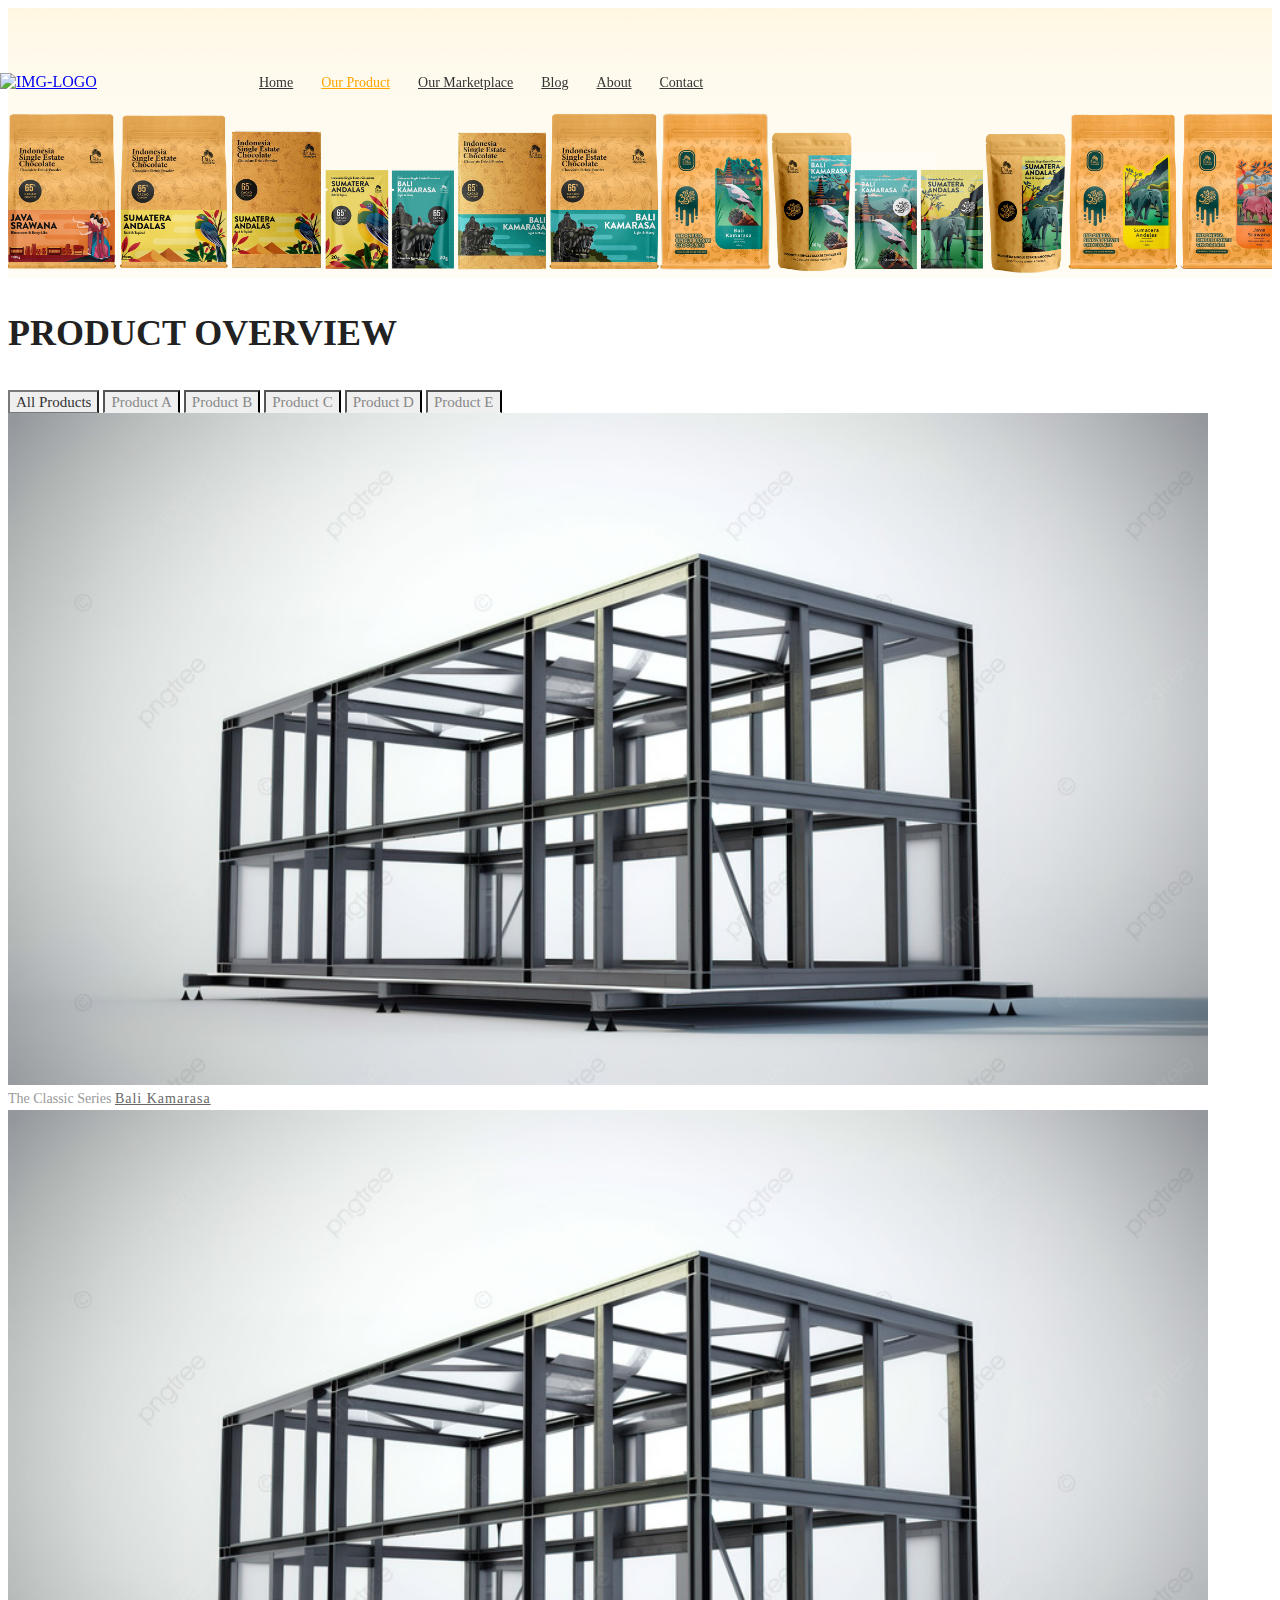
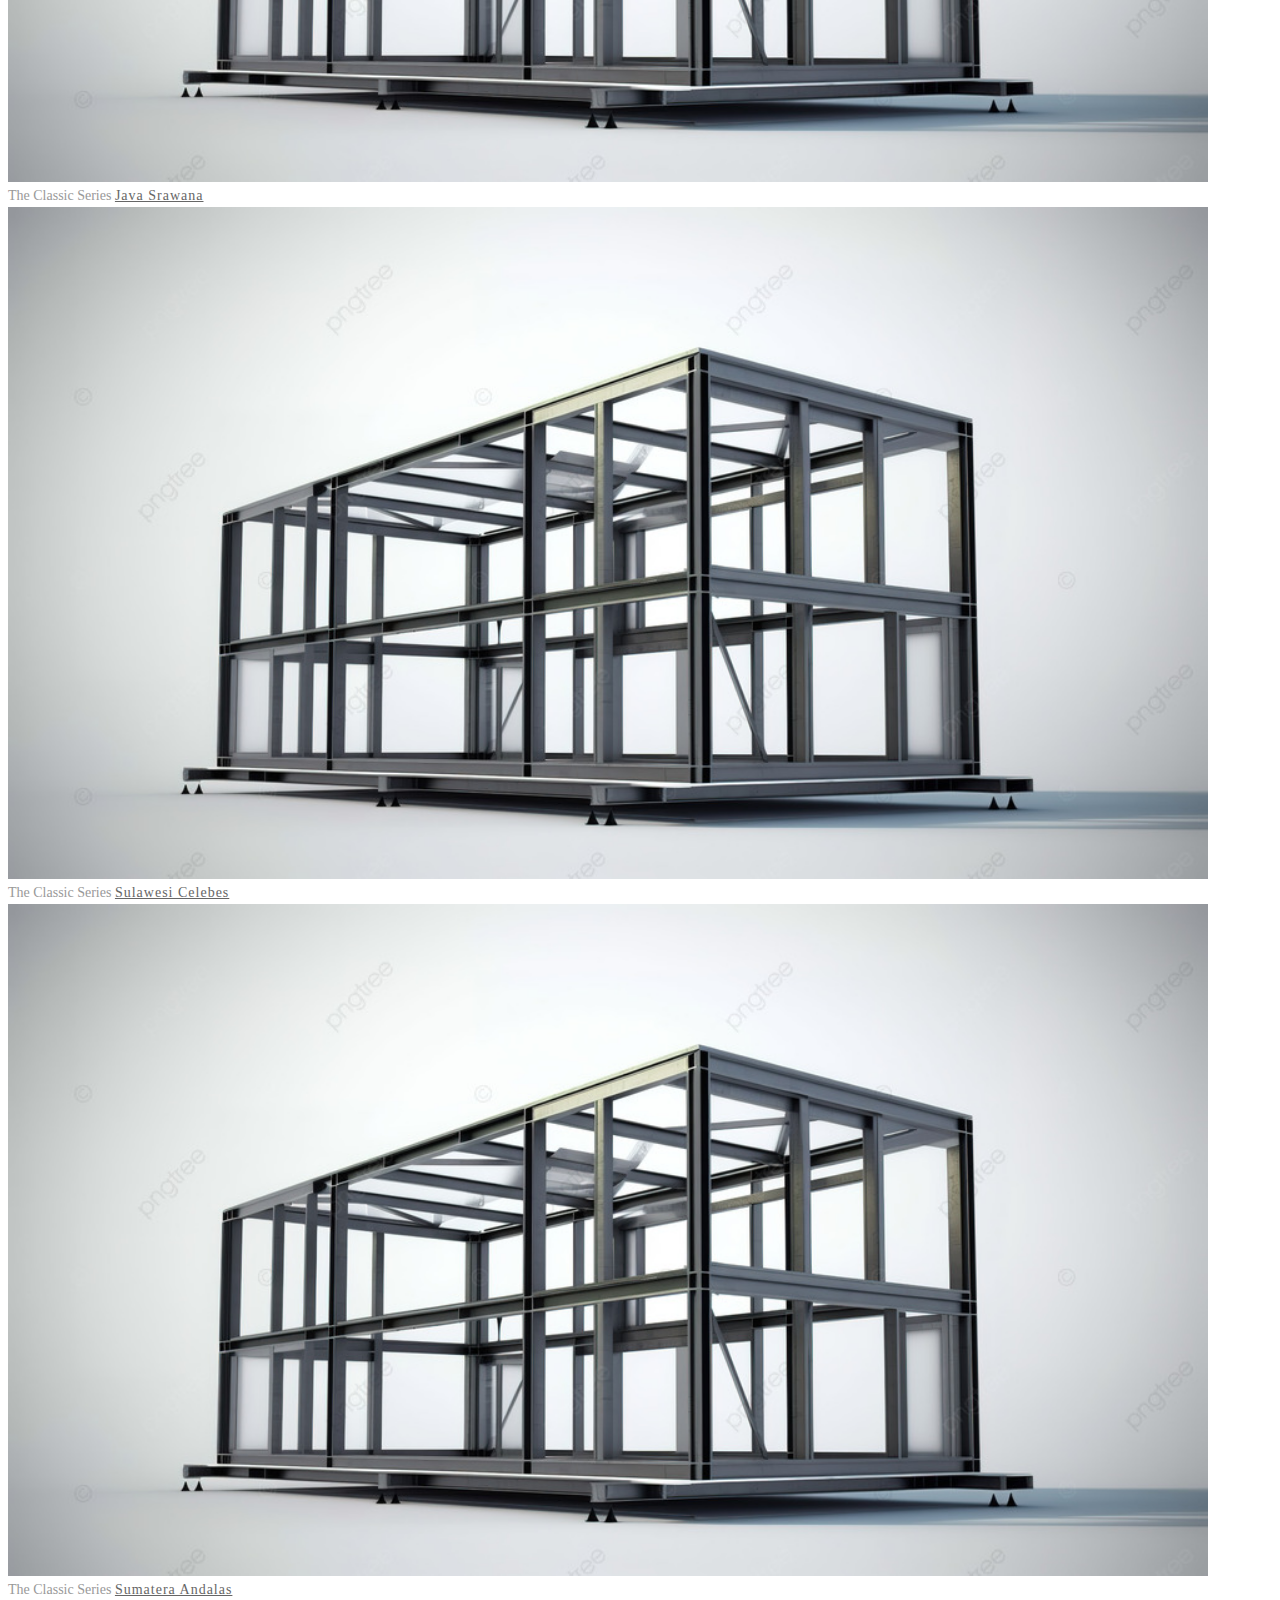
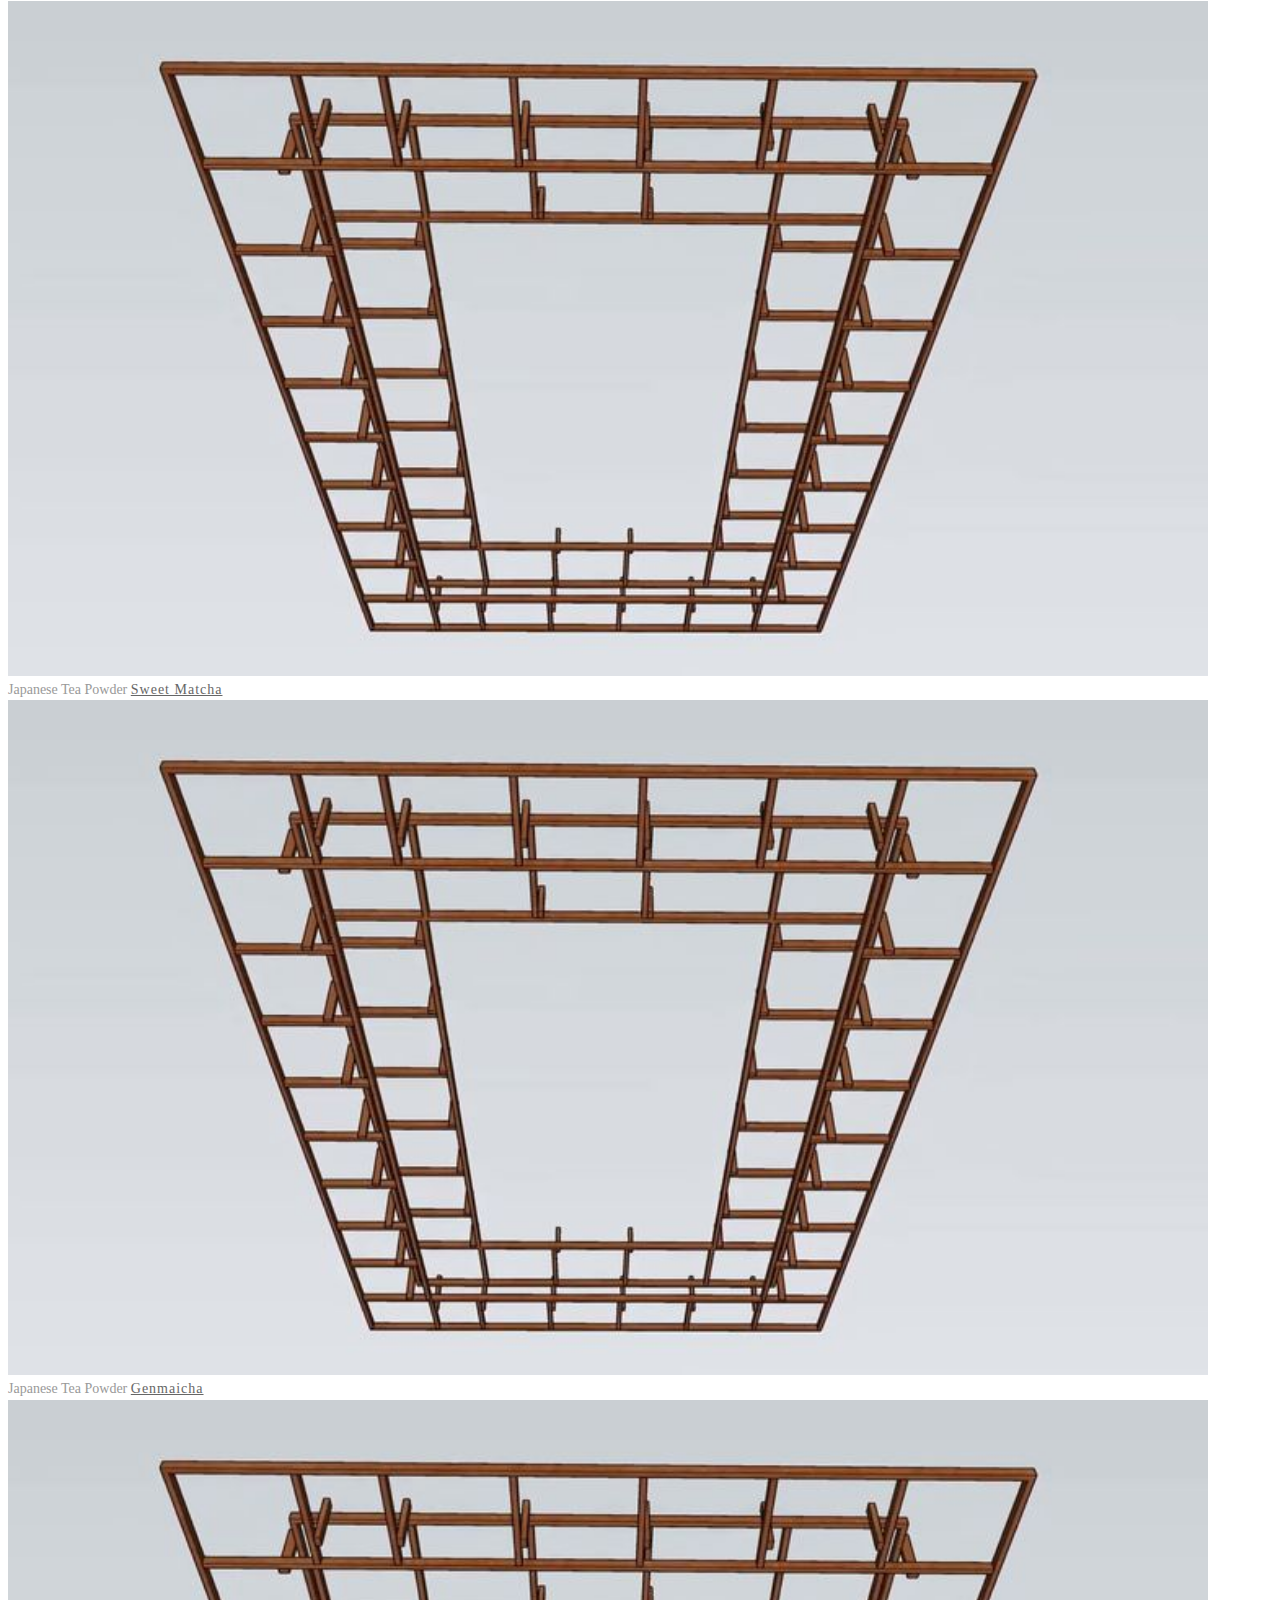
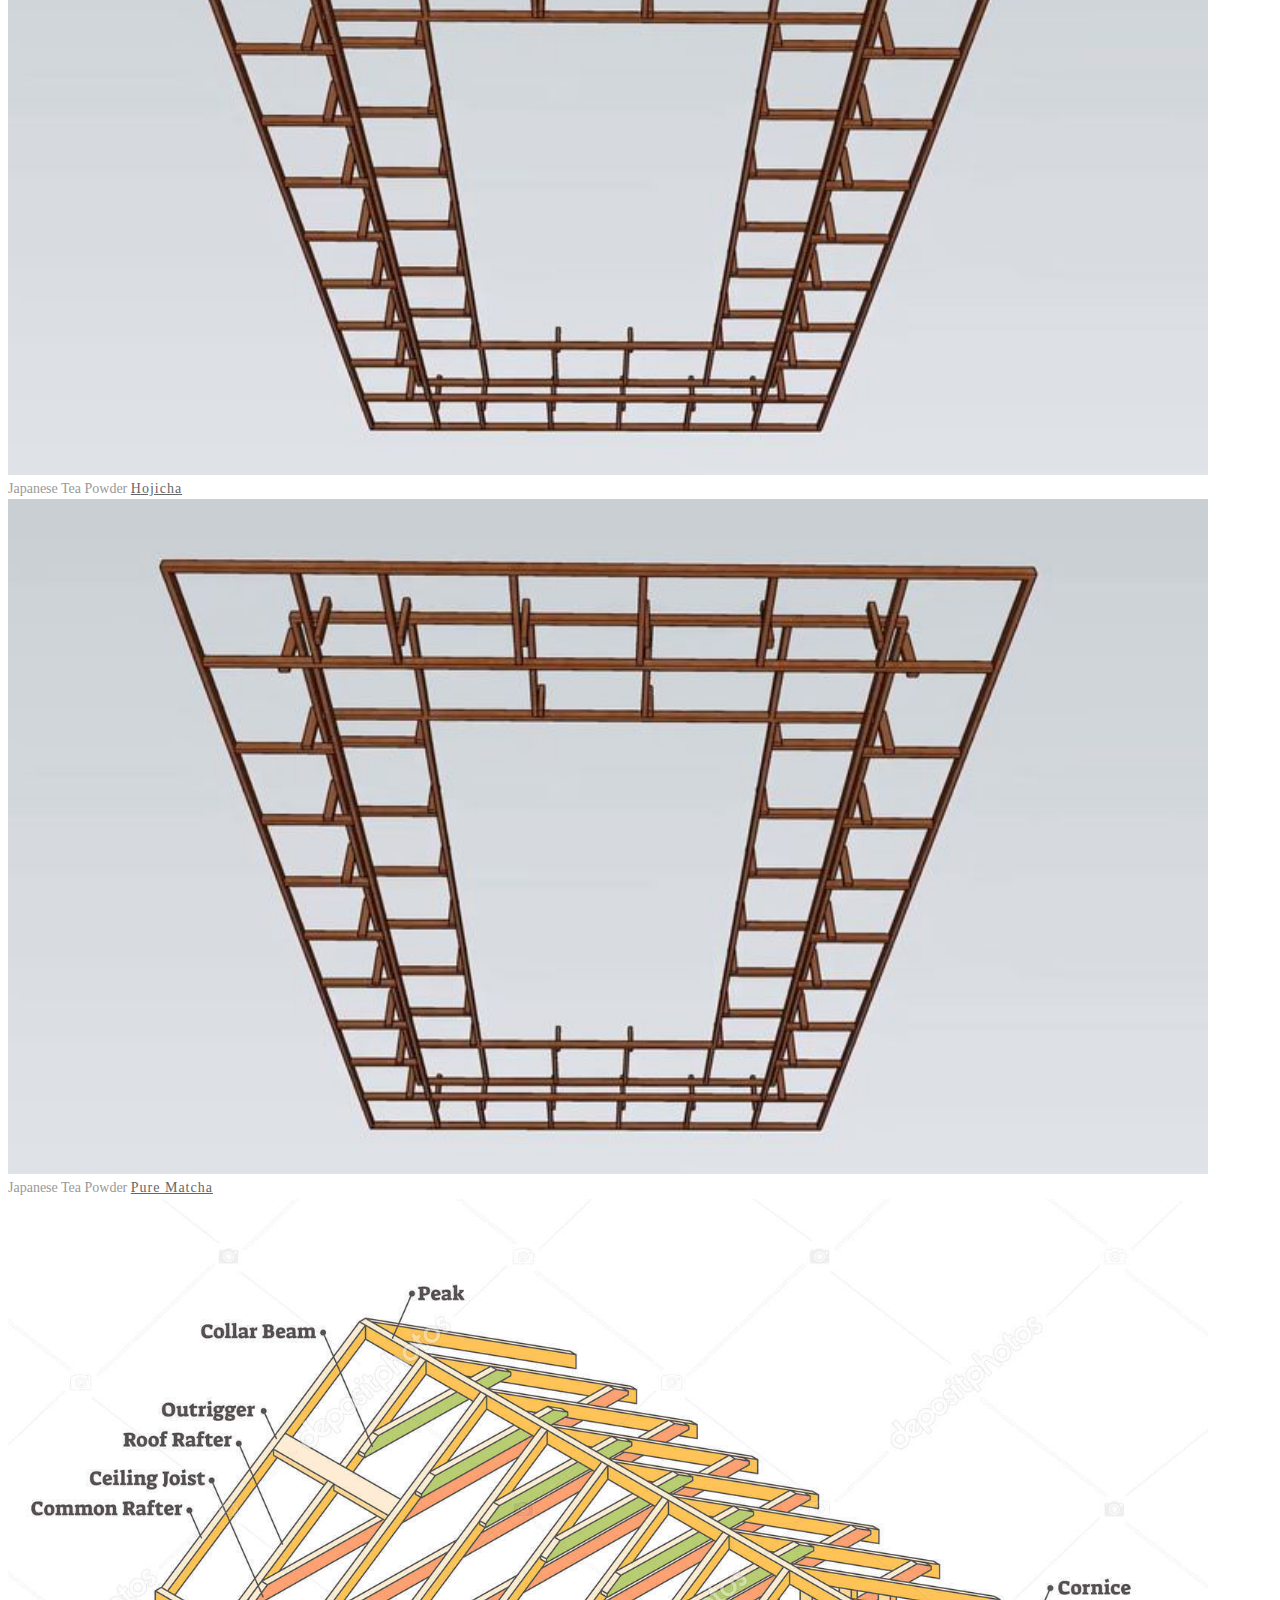
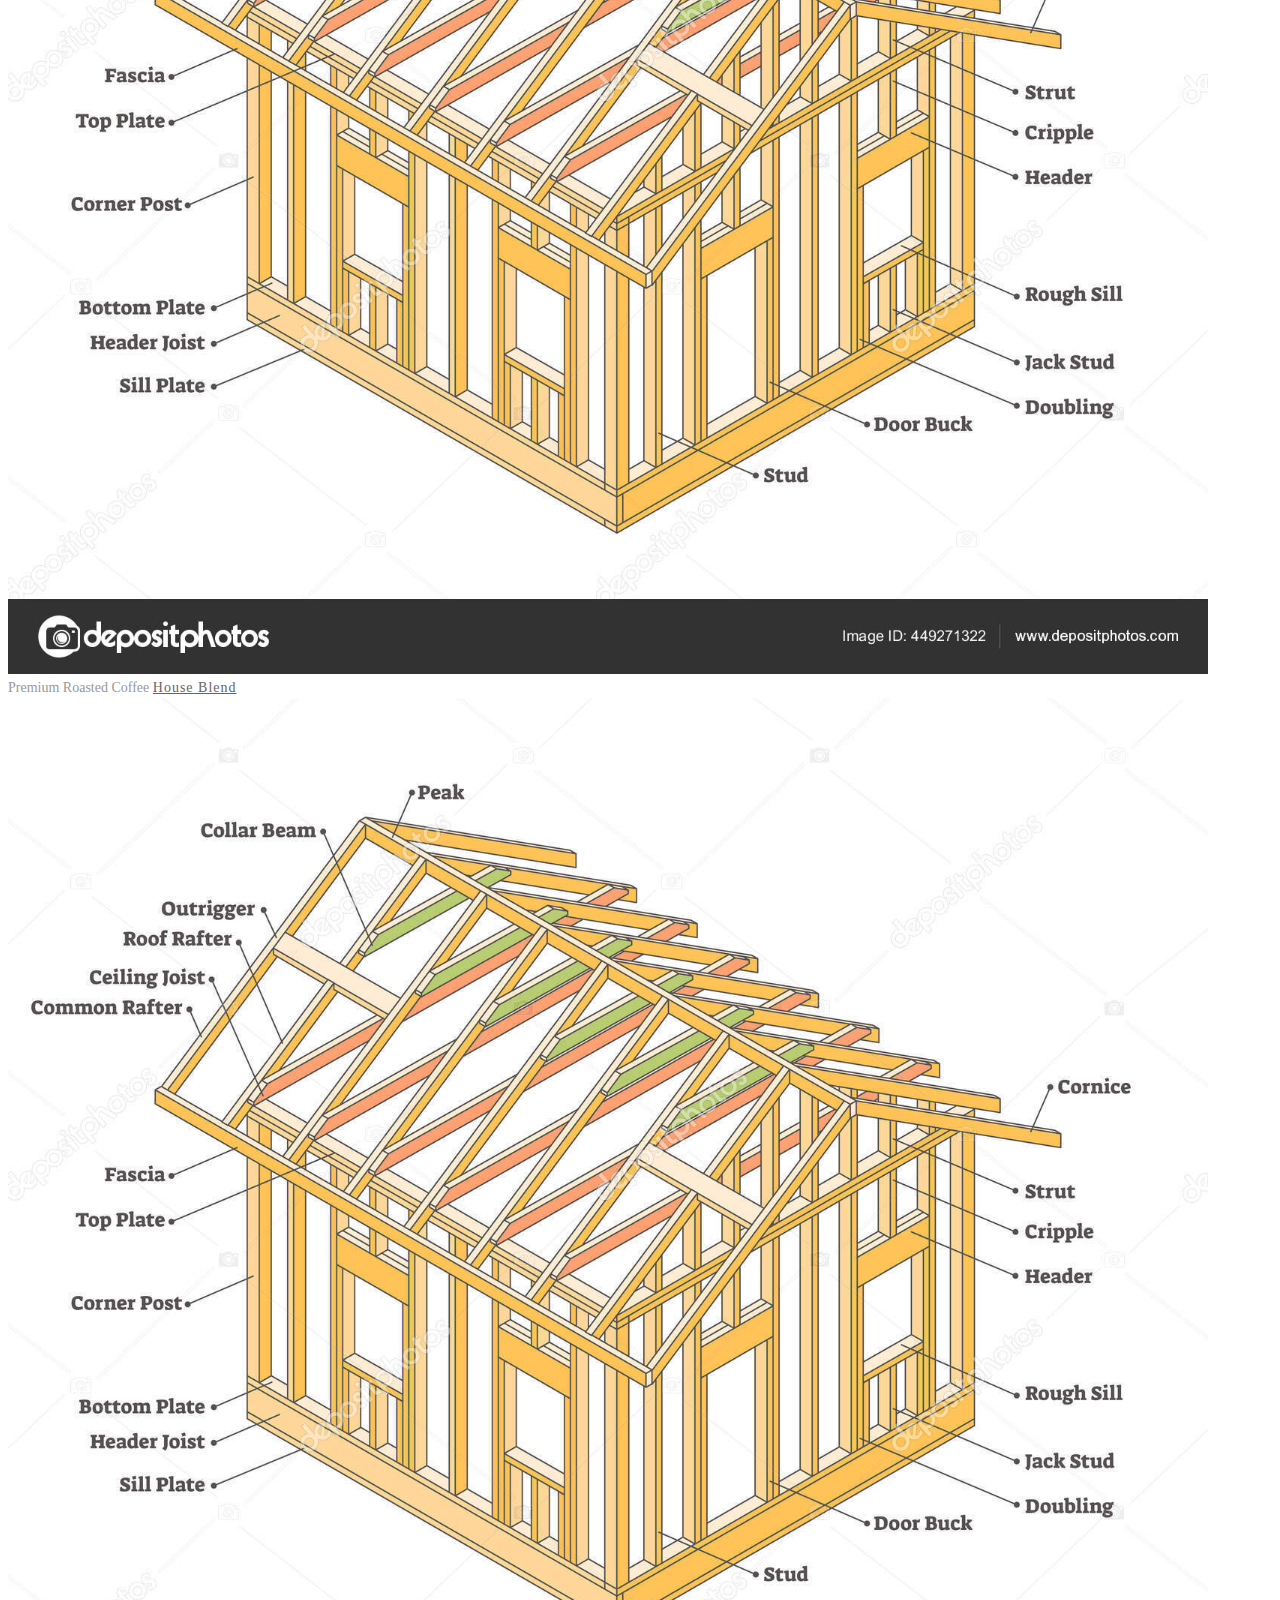
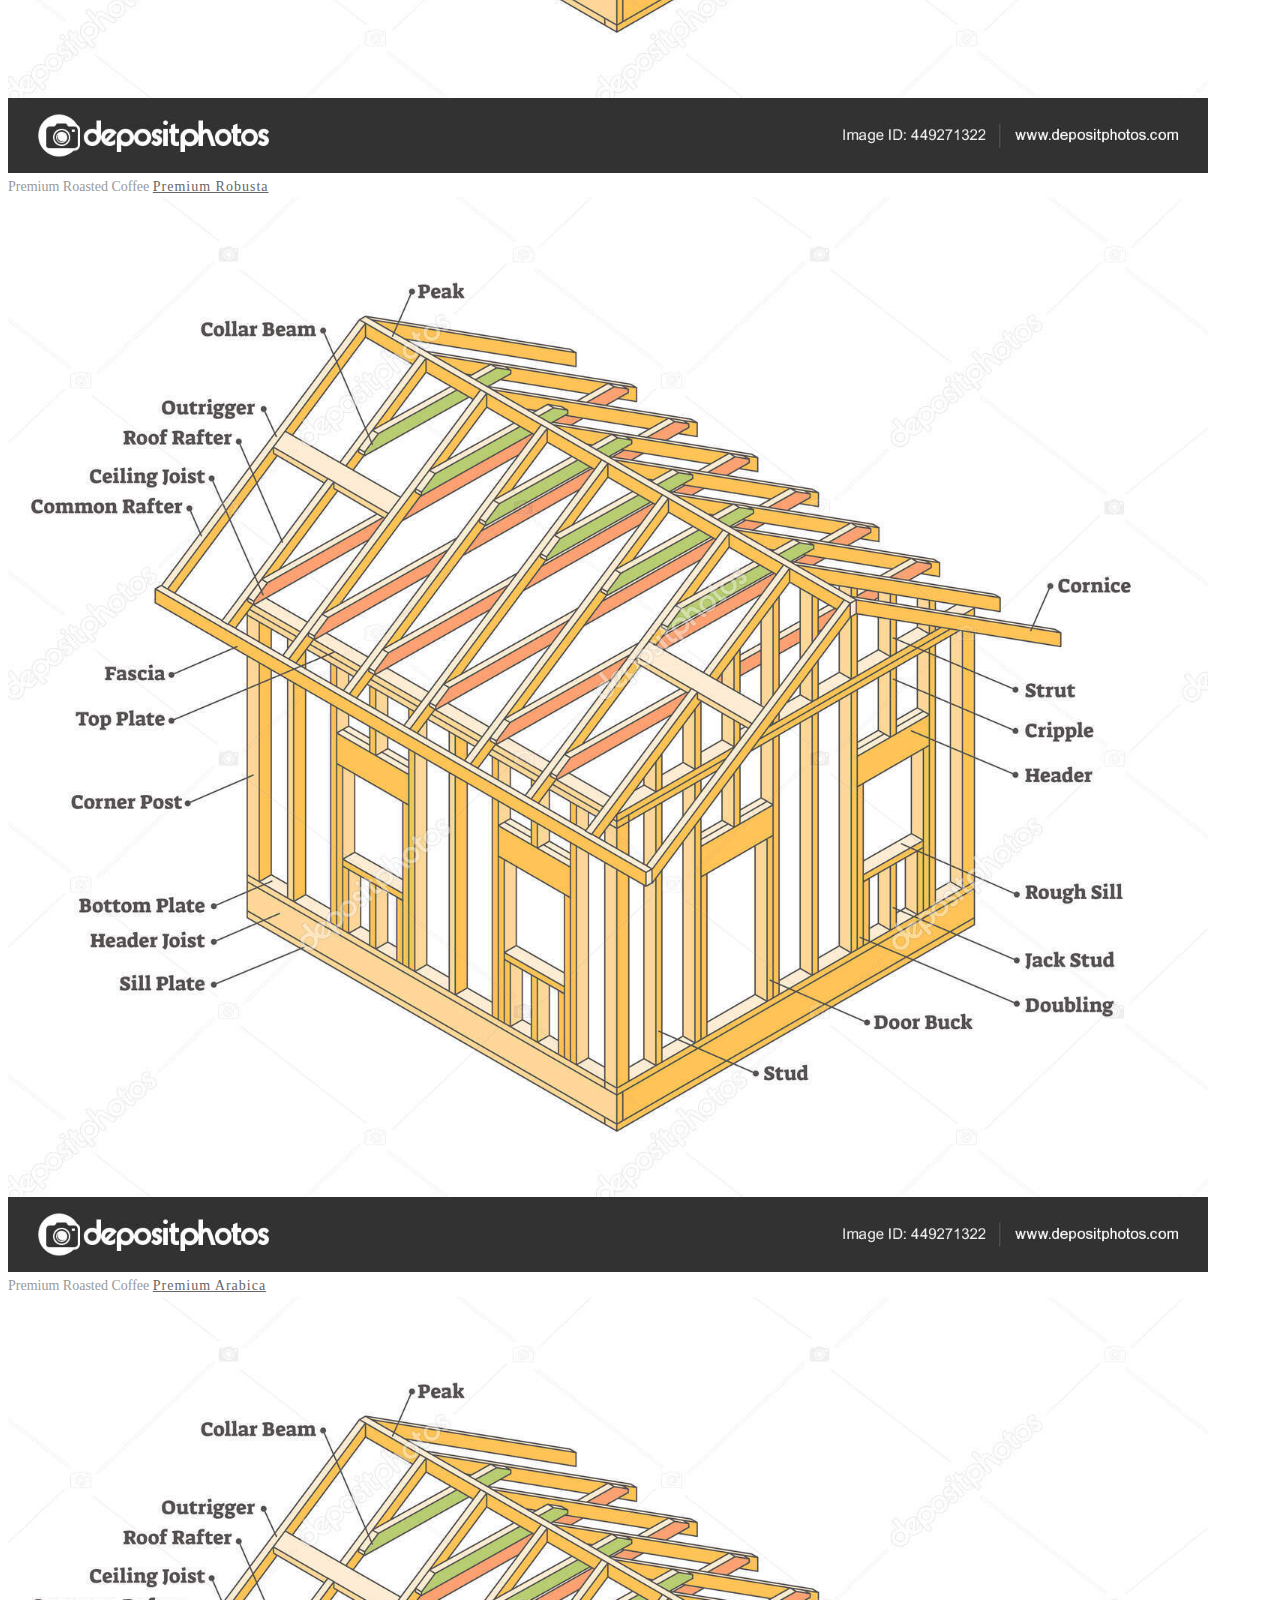
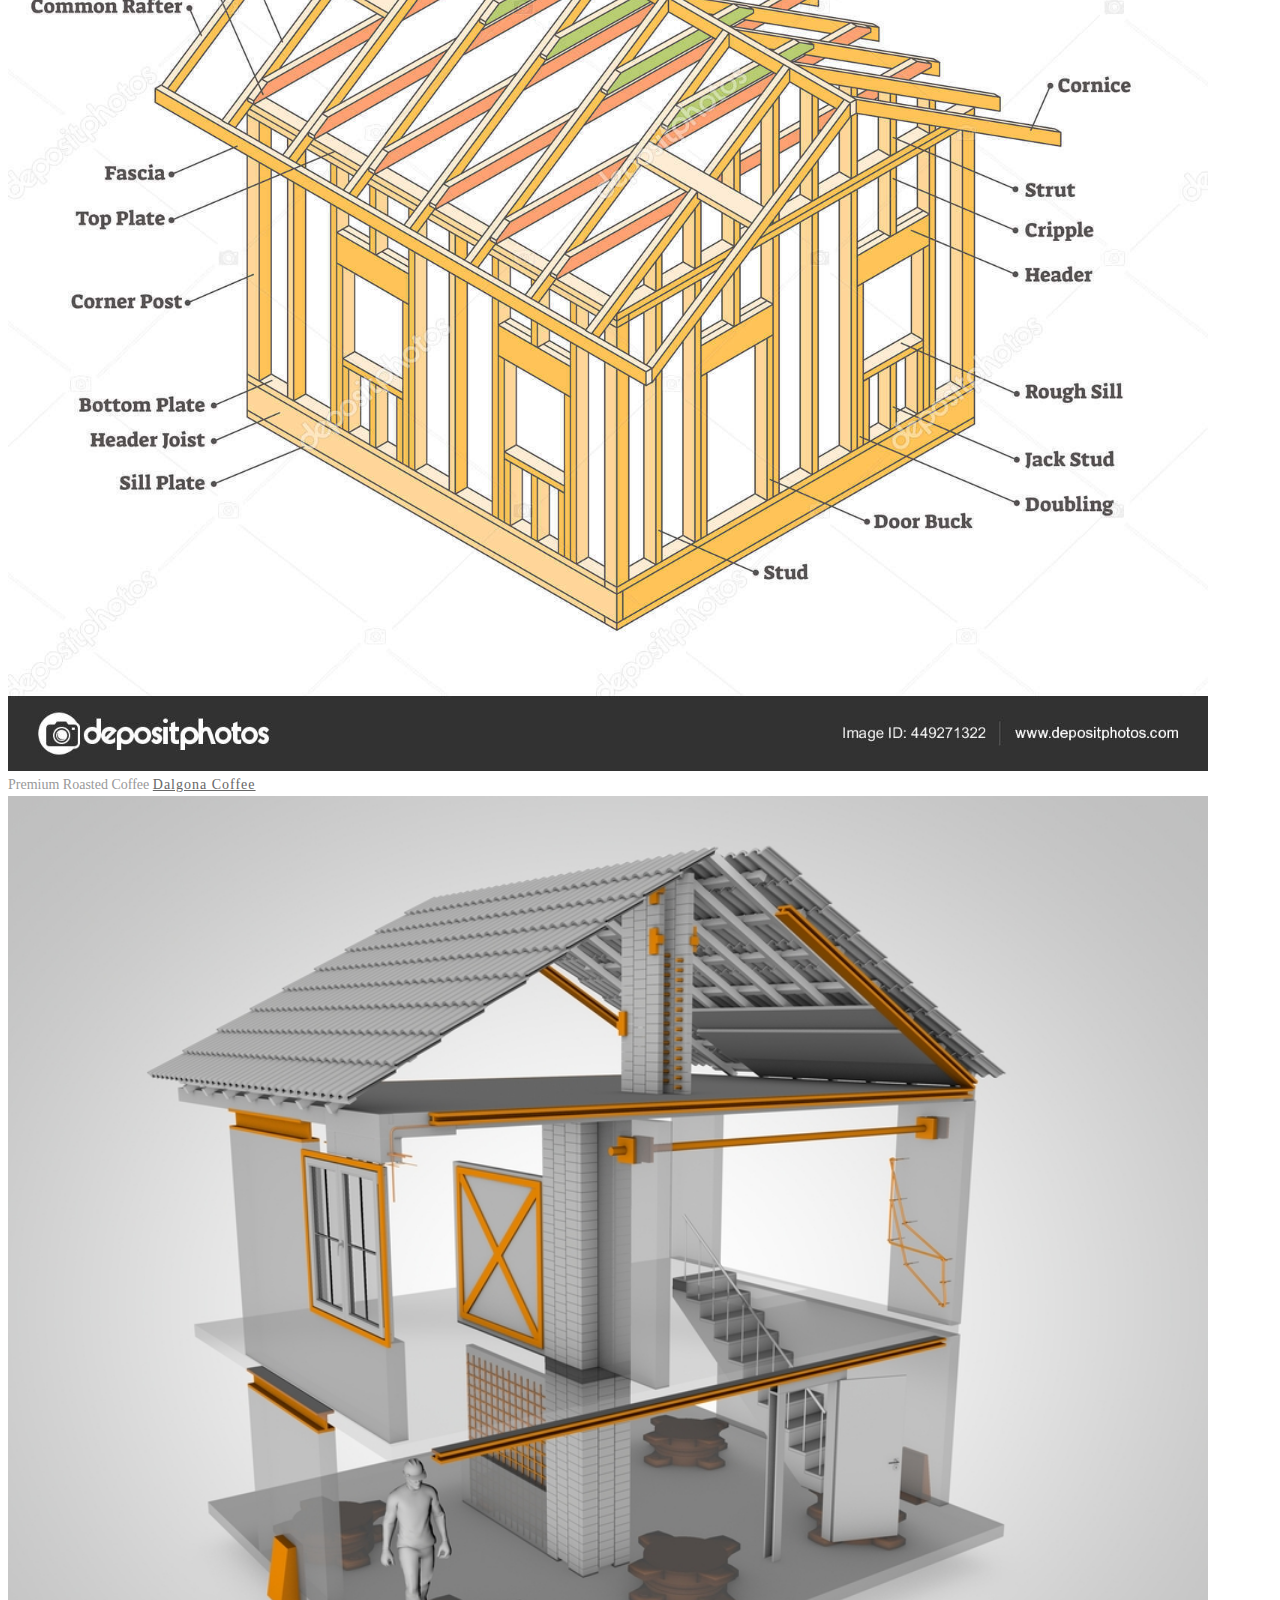
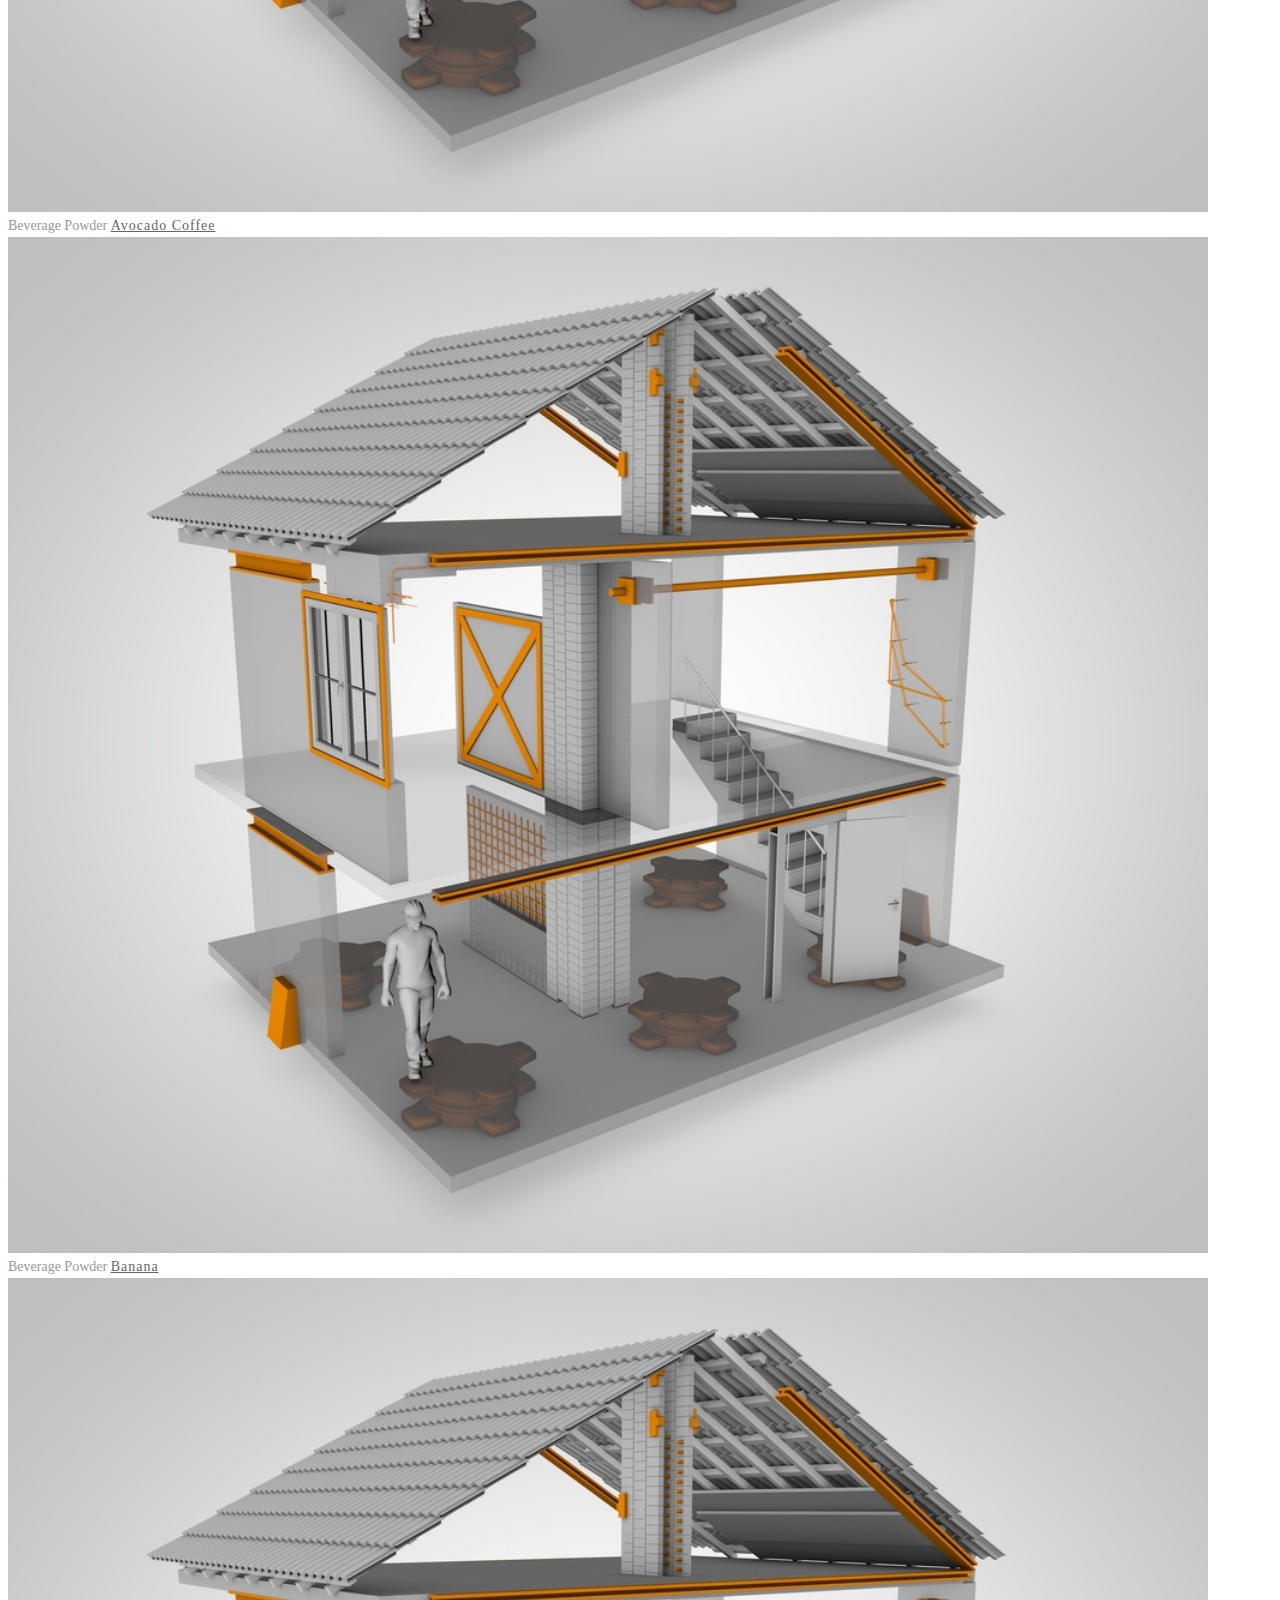
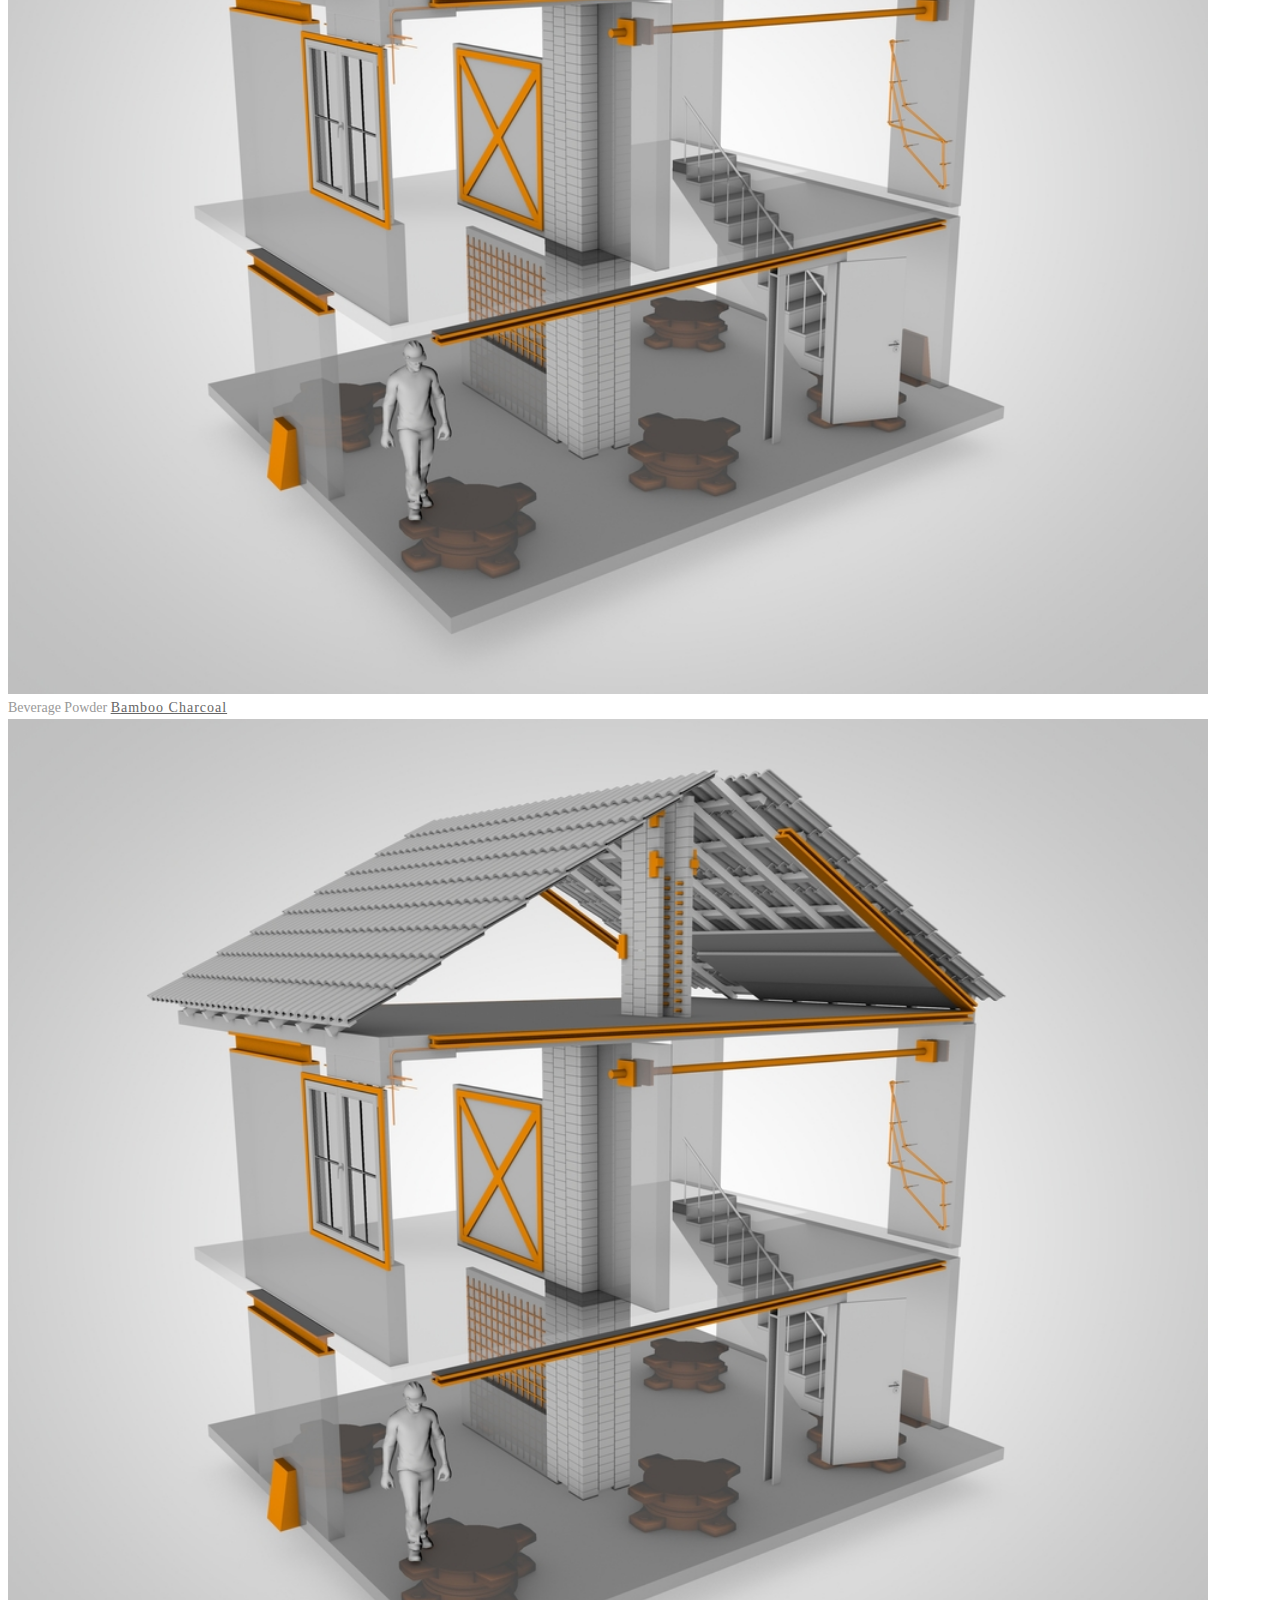
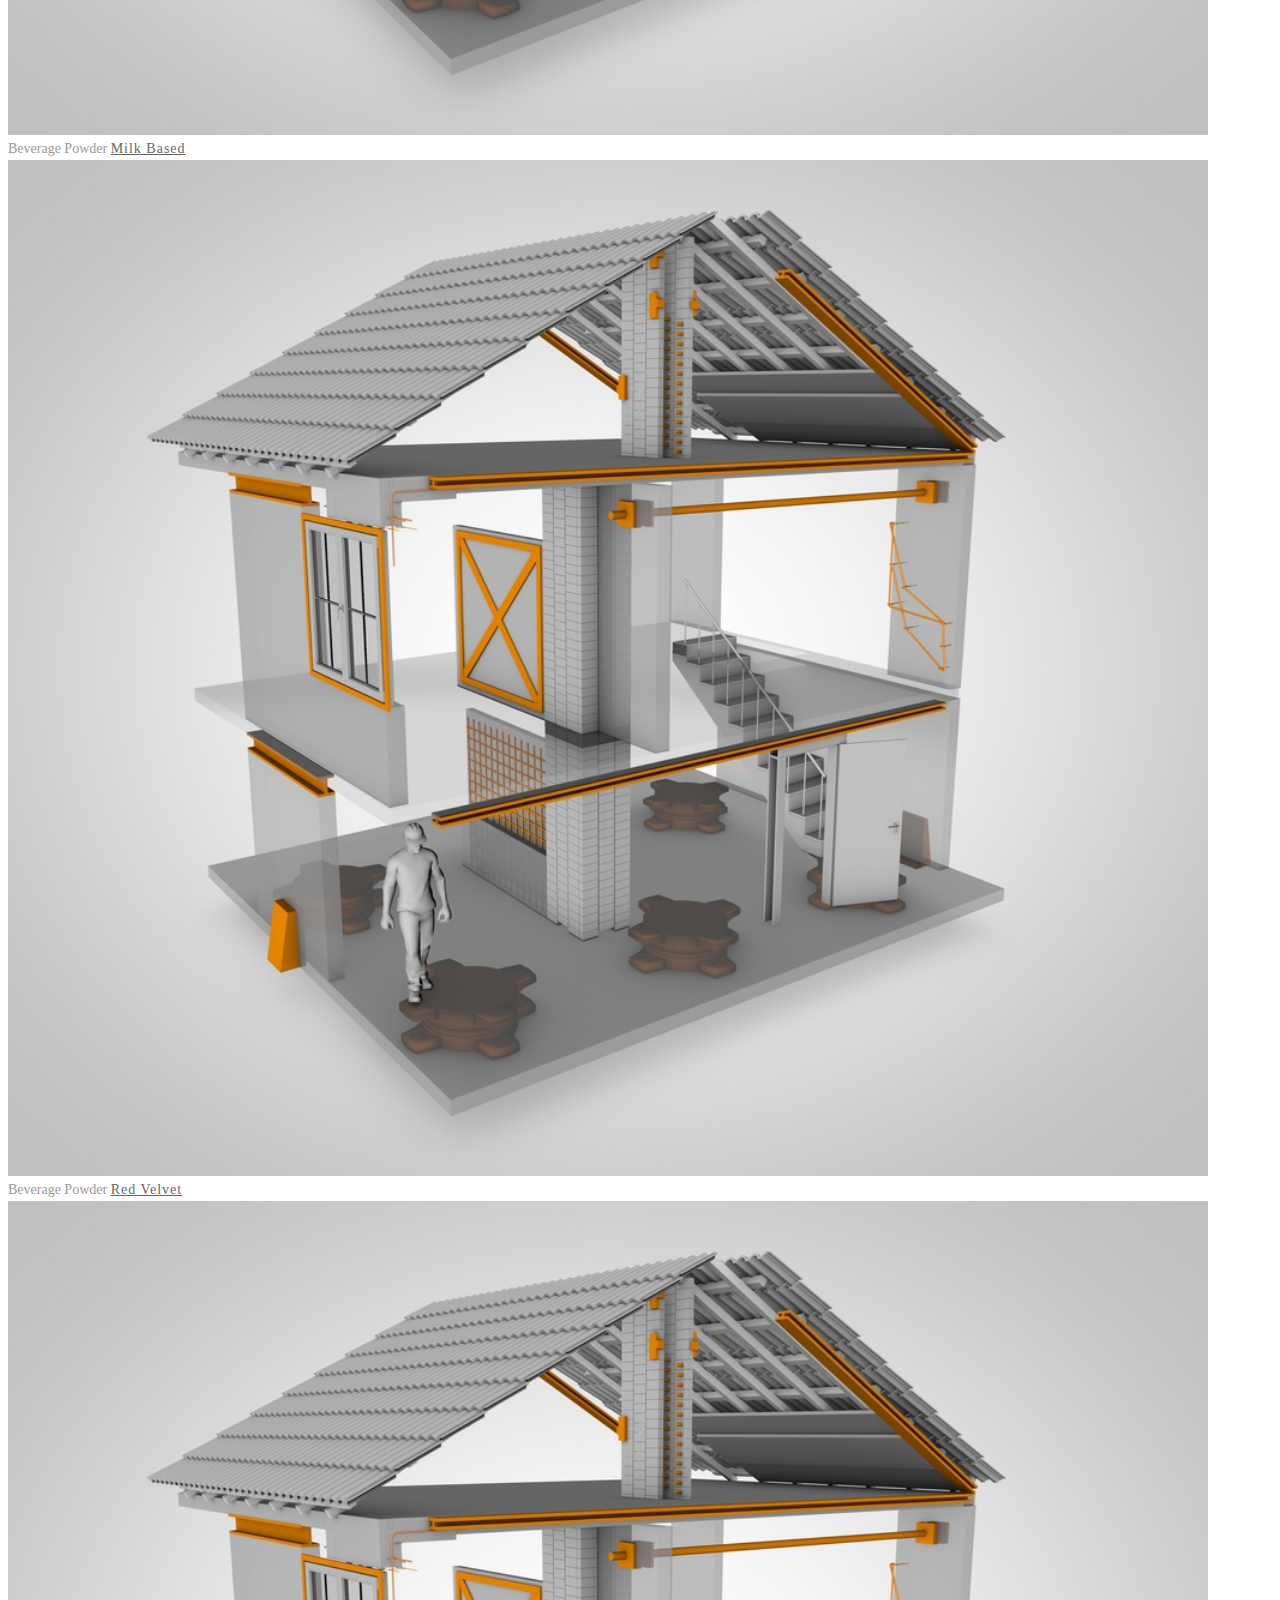
==== commit 13f52fb9: "Foto produk" ====
--- a/product.html
+++ b/product.html
@@ -5,7 +5,7 @@
 	<meta charset="UTF-8">
 	<meta name="viewport" content="width=device-width, initial-scale=1">
 <!--===============================================================================================-->	
-	<link rel="icon" type="image/png" href="images/icons/favicon.png"/>
+	<link rel="icon" type="image/png" href="images/icons/favicon.png">
 <!--===============================================================================================-->
 	<link rel="stylesheet" type="text/css" href="vendor/bootstrap/css/bootstrap.min.css">
 <!--===============================================================================================-->
@@ -171,23 +171,23 @@
 					</button>
 
 					<button class="stext-106 cl6 hov1 bor3 trans-04 m-r-32 m-tb-5" data-filter=".dci">
-						Dillco Chocolate
+						Product A
 					</button>
 
 					<button class="stext-106 cl6 hov1 bor3 trans-04 m-r-32 m-tb-5" data-filter=".dtp">
-						Dilltea Pureness
+						Product B
 					</button>
 
 					<button class="stext-106 cl6 hov1 bor3 trans-04 m-r-32 m-tb-5" data-filter=".kopsil">
-						Kopi Siliwangi
+						Product C
 					</button>
 
 					<button class="stext-106 cl6 hov1 bor3 trans-04 m-r-32 m-tb-5" data-filter=".flv">
-						Flavorich
+						Product D
 					</button>
 
 					<button class="stext-106 cl6 hov1 bor3 trans-04 m-r-32 m-tb-5" data-filter=".palm">
-						Palm Rich
+						Product E
 					</button>
 				</div>
 			</div>
@@ -200,7 +200,7 @@
 					<!-- Block2 -->
 					<div class="block2">
 						<div class="block2-pic hov-img0">
-							<img src="images/product dci/classicseries/classic-bali.jpg" alt="IMG-PRODUCT">
+							<img src="images\product a\product a.jpg" alt="IMG-PRODUCT">
 
 							<a href="#" class="block2-btn flex-c-m stext-103 cl2 size-102 bg0 bor2 hov-btn1 p-lr-15 trans-04 js-show-modal11a">
 								Quick View
@@ -224,7 +224,7 @@
 					<!-- Block2 -->
 					<div class="block2">
 						<div class="block2-pic hov-img0">
-							<img src="images/product dci/classicseries/classic-java.jpg" alt="IMG-PRODUCT">
+							<img src="images\product a\product a.jpg" alt="IMG-PRODUCT">
 
 							<a href="#" class="block2-btn flex-c-m stext-103 cl2 size-102 bg0 bor2 hov-btn1 p-lr-15 trans-04 js-show-modal11b">
 								Quick View
@@ -248,7 +248,7 @@
 					<!-- Block2 -->
 					<div class="block2">
 						<div class="block2-pic hov-img0">
-							<img src="images/product dci/classicseries/classic-sulawesi.jpg" alt="IMG-PRODUCT">
+							<img src="images\product a\product a.jpg" alt="IMG-PRODUCT">
 
 							<a href="#" class="block2-btn flex-c-m stext-103 cl2 size-102 bg0 bor2 hov-btn1 p-lr-15 trans-04 js-show-modal11c">
 								Quick View
@@ -272,7 +272,7 @@
 					<!-- Block2 -->
 					<div class="block2">
 						<div class="block2-pic hov-img0">
-							<img src="images/product dci/classicseries/classic-sumatera.jpg" alt="IMG-PRODUCT">
+							<img src="images\product a\product a.jpg" alt="IMG-PRODUCT">
 
 							<a href="#" class="block2-btn flex-c-m stext-103 cl2 size-102 bg0 bor2 hov-btn1 p-lr-15 trans-04 js-show-modal11d">
 								Quick View
@@ -298,7 +298,7 @@
 					<!-- Block2 -->
 					<div class="block2">
 						<div class="block2-pic hov-img0">
-							<img src="images/product dilltea/sweet-matcha.jpg" alt="IMG-PRODUCT">
+							<img src="images\product b\product b.jpg" alt="IMG-PRODUCT">
 
 							<a href="#" class="block2-btn flex-c-m stext-103 cl2 size-102 bg0 bor2 hov-btn1 p-lr-15 trans-04 js-show-modal21a">
 								Quick View
@@ -322,7 +322,7 @@
 					<!-- Block2 -->
 					<div class="block2">
 						<div class="block2-pic hov-img0">
-							<img src="images/product dilltea/genmaicha.jpg" alt="IMG-PRODUCT">
+							<img src="images\product b\product b.jpg" alt="IMG-PRODUCT">
 
 							<a href="#" class="block2-btn flex-c-m stext-103 cl2 size-102 bg0 bor2 hov-btn1 p-lr-15 trans-04 js-show-modal21b">
 								Quick View
@@ -346,7 +346,7 @@
 					<!-- Block2 -->
 					<div class="block2">
 						<div class="block2-pic hov-img0">
-							<img src="images/product dilltea/hojicha.jpg" alt="IMG-PRODUCT">
+							<img src="images\product b\product b.jpg" alt="IMG-PRODUCT">
 
 							<a href="#" class="block2-btn flex-c-m stext-103 cl2 size-102 bg0 bor2 hov-btn1 p-lr-15 trans-04 js-show-modal21c">
 								Quick View
@@ -370,7 +370,7 @@
 					<!-- Block2 -->
 					<div class="block2">
 						<div class="block2-pic hov-img0">
-							<img src="images/product dilltea/pure-matcha.jpg" alt="IMG-PRODUCT">
+							<img src="images\product b\product b.jpg" alt="IMG-PRODUCT">
 
 							<a href="#" class="block2-btn flex-c-m stext-103 cl2 size-102 bg0 bor2 hov-btn1 p-lr-15 trans-04 js-show-modal21d">
 								Quick View
@@ -395,7 +395,7 @@
 				<!-- Block2 -->
 				<div class="block2">
 					<div class="block2-pic hov-img0">
-						<img src="images/productkopsil/premium house blend.jpg" alt="IMG-PRODUCT">
+						<img src="images\product c\product c.jpg" alt="IMG-PRODUCT">
 
 						<a href="#" class="block2-btn flex-c-m stext-103 cl2 size-102 bg0 bor2 hov-btn1 p-lr-15 trans-04 js-show-modal41a">
 							Quick View
@@ -419,7 +419,7 @@
 				<!-- Block2 -->
 				<div class="block2">
 					<div class="block2-pic hov-img0">
-						<img src="images/productkopsil/premium robusta.jpg" alt="IMG-PRODUCT">
+						<img src="images\product c\product c.jpg" alt="IMG-PRODUCT">
 
 						<a href="#" class="block2-btn flex-c-m stext-103 cl2 size-102 bg0 bor2 hov-btn1 p-lr-15 trans-04 js-show-modal41b">
 							Quick View
@@ -443,7 +443,7 @@
 				<!-- Block2 -->
 				<div class="block2">
 					<div class="block2-pic hov-img0">
-						<img src="images/productkopsil/premium arabica.jpg" alt="IMG-PRODUCT">
+						<img src="images\product c\product c.jpg" alt="IMG-PRODUCT">
 
 						<a href="#" class="block2-btn flex-c-m stext-103 cl2 size-102 bg0 bor2 hov-btn1 p-lr-15 trans-04 js-show-modal41c">
 							Quick View
@@ -467,7 +467,7 @@
 				<!-- Block2 -->
 				<div class="block2">
 					<div class="block2-pic hov-img0">
-						<img src="images/productkopsil/premium dalgonna coffee.jpg" alt="IMG-PRODUCT">
+						<img src="images\product c\product c.jpg" alt="IMG-PRODUCT">
 
 						<a href="#" class="block2-btn flex-c-m stext-103 cl2 size-102 bg0 bor2 hov-btn1 p-lr-15 trans-04 js-show-modal41d">
 							Quick View
@@ -493,7 +493,7 @@
 					<!-- Block2 -->
 					<div class="block2">
 						<div class="block2-pic hov-img0">
-							<img src="images/product flavorich/powder/avocado.jpg" alt="IMG-PRODUCT">
+							<img src="images\product d\product d.jpg" alt="IMG-PRODUCT">
 
 							<a href="#" class="block2-btn flex-c-m stext-103 cl2 size-102 bg0 bor2 hov-btn1 p-lr-15 trans-04 js-show-modal31a">
 								Quick View
@@ -517,7 +517,7 @@
 					<!-- Block2 -->
 					<div class="block2">
 						<div class="block2-pic hov-img0">
-							<img src="images/product flavorich/powder/banana.jpg" alt="IMG-PRODUCT">
+							<img src="images\product d\product d.jpg" alt="IMG-PRODUCT">
 
 							<a href="#" class="block2-btn flex-c-m stext-103 cl2 size-102 bg0 bor2 hov-btn1 p-lr-15 trans-04 js-show-modal31b">
 								Quick View
@@ -541,7 +541,7 @@
 					<!-- Block2 -->
 					<div class="block2">
 						<div class="block2-pic hov-img0">
-							<img src="images/product flavorich/powder/charcoal.jpg" alt="IMG-PRODUCT">
+							<img src="images\product d\product d.jpg" alt="IMG-PRODUCT">
 
 							<a href="#" class="block2-btn flex-c-m stext-103 cl2 size-102 bg0 bor2 hov-btn1 p-lr-15 trans-04 js-show-modal31c">
 								Quick View
@@ -565,7 +565,7 @@
 					<!-- Block2 -->
 					<div class="block2">
 						<div class="block2-pic hov-img0">
-							<img src="images/product flavorich/powder/milk-based.jpg" alt="IMG-PRODUCT">
+							<img src="images\product d\product d.jpg" alt="IMG-PRODUCT">
 
 							<a href="#" class="block2-btn flex-c-m stext-103 cl2 size-102 bg0 bor2 hov-btn1 p-lr-15 trans-04 js-show-modal31d">
 								Quick View
@@ -589,7 +589,7 @@
 					<!-- Block2 -->
 					<div class="block2">
 						<div class="block2-pic hov-img0">
-							<img src="images/product flavorich/powder/red-velvet.jpg" alt="IMG-PRODUCT">
+							<img src="images\product d\product d.jpg" alt="IMG-PRODUCT">
 
 							<a href="#" class="block2-btn flex-c-m stext-103 cl2 size-102 bg0 bor2 hov-btn1 p-lr-15 trans-04 js-show-modal31e">
 								Quick View
@@ -613,7 +613,7 @@
 					<!-- Block2 -->
 					<div class="block2">
 						<div class="block2-pic hov-img0">
-							<img src="images/product flavorich/powder/taro.jpg" alt="IMG-PRODUCT">
+							<img src="images\product d\product d.jpg" alt="IMG-PRODUCT">
 
 							<a href="#" class="block2-btn flex-c-m stext-103 cl2 size-102 bg0 bor2 hov-btn1 p-lr-15 trans-04 js-show-modal31f">
 								Quick View
@@ -637,7 +637,7 @@
 					<!-- Block2 -->
 					<div class="block2">
 						<div class="block2-pic hov-img0">
-							<img src="images/product flavorich/powder/vanilla.jpg" alt="IMG-PRODUCT">
+							<img src="images\product d\product d.jpg" alt="IMG-PRODUCT">
 
 							<a href="#" class="block2-btn flex-c-m stext-103 cl2 size-102 bg0 bor2 hov-btn1 p-lr-15 trans-04 js-show-modal31g">
 								Quick View
@@ -661,7 +661,7 @@
 					<!-- Block2 -->
 					<div class="block2">
 						<div class="block2-pic hov-img0">
-							<img src="images/product flavorich/powder/green-tea.jpg" alt="IMG-PRODUCT">
+							<img src="images\product d\product d.jpg" alt="IMG-PRODUCT">
 
 							<a href="#" class="block2-btn flex-c-m stext-103 cl2 size-102 bg0 bor2 hov-btn1 p-lr-15 trans-04 js-show-modal31h">
 								Quick View
@@ -687,7 +687,7 @@
 					<!-- Block2 -->
 					<div class="block2">
 						<div class="block2-pic hov-img0">
-							<img src="images/product dci/finechoco/fine-choco-aceh.jpg" alt="IMG-PRODUCT">
+							<img src="images\product a\product a.jpg" alt="IMG-PRODUCT">
 
 							<a href="#" class="block2-btn flex-c-m stext-103 cl2 size-102 bg0 bor2 hov-btn1 p-lr-15 trans-04 js-show-modal12a">
 								Quick View
@@ -712,7 +712,7 @@
 				<!-- Block2 -->
 				<div class="block2">
 					<div class="block2-pic hov-img0">
-						<img src="images/product dci/finechoco/fine-choco-bali.jpg" alt="IMG-PRODUCT">
+						<img src="images\product a\product a.jpg" alt="IMG-PRODUCT">
 
 						<a href="#" class="block2-btn flex-c-m stext-103 cl2 size-102 bg0 bor2 hov-btn1 p-lr-15 trans-04 js-show-modal12b">
 							Quick View
@@ -736,7 +736,7 @@
 				<!-- Block2 -->
 				<div class="block2">
 					<div class="block2-pic hov-img0">
-						<img src="images/product dci/finechoco/fine-choco-java.jpg" alt="IMG-PRODUCT">
+						<img src="images\product a\product a.jpg" alt="IMG-PRODUCT">
 
 						<a href="#" class="block2-btn flex-c-m stext-103 cl2 size-102 bg0 bor2 hov-btn1 p-lr-15 trans-04 js-show-modal12c">
 							Quick View
@@ -760,7 +760,7 @@
 				<!-- Block2 -->
 				<div class="block2">
 					<div class="block2-pic hov-img0">
-						<img src="images/product dci/finechoco/fine-choco-lampung.jpg" alt="IMG-PRODUCT">
+						<img src="images\product a\product a.jpg" alt="IMG-PRODUCT">
 
 						<a href="#" class="block2-btn flex-c-m stext-103 cl2 size-102 bg0 bor2 hov-btn1 p-lr-15 trans-04 js-show-modal12d">
 							Quick View
@@ -785,7 +785,7 @@
 				<!-- Block2 -->
 				<div class="block2">
 					<div class="block2-pic hov-img0">
-						<img src="images/productkopsil/special blend robusta pasundan.jpg" alt="IMG-PRODUCT">
+						<img src="images\product c\product c.jpg" alt="IMG-PRODUCT">
 
 						<a href="#" class="block2-btn flex-c-m stext-103 cl2 size-102 bg0 bor2 hov-btn1 p-lr-15 trans-04 js-show-modal42a">
 							Quick View
@@ -809,7 +809,7 @@
 				<!-- Block2 -->
 				<div class="block2">
 					<div class="block2-pic hov-img0">
-						<img src="images/productkopsil/special blend robusta rajadesa.jpg" alt="IMG-PRODUCT">
+						<img src="images\product c\product c.jpg" alt="IMG-PRODUCT">
 
 						<a href="#" class="block2-btn flex-c-m stext-103 cl2 size-102 bg0 bor2 hov-btn1 p-lr-15 trans-04 js-show-modal42b">
 							Quick View
@@ -833,7 +833,7 @@
 				<!-- Block2 -->
 				<div class="block2">
 					<div class="block2-pic hov-img0">
-						<img src="images/productkopsil/special blend arabika soenda.jpg" alt="IMG-PRODUCT">
+						<img src="images\product c\product c.jpg" alt="IMG-PRODUCT">
 
 						<a href="#" class="block2-btn flex-c-m stext-103 cl2 size-102 bg0 bor2 hov-btn1 p-lr-15 trans-04 js-show-modal42c">
 							Quick View
@@ -857,7 +857,7 @@
 				<!-- Block2 -->
 				<div class="block2">
 					<div class="block2-pic hov-img0">
-						<img src="images/productkopsil/special blend arabika bandung high.jpg" alt="IMG-PRODUCT">
+						<img src="images\product c\product c.jpg" alt="IMG-PRODUCT">
 
 						<a href="#" class="block2-btn flex-c-m stext-103 cl2 size-102 bg0 bor2 hov-btn1 p-lr-15 trans-04 js-show-modal42d">
 							Quick View
@@ -882,7 +882,7 @@
 				<!-- Block2 -->
 				<div class="block2">
 					<div class="block2-pic hov-img0">
-						<img src="images/product flavorich/syrup/caramel.jpg" alt="IMG-PRODUCT">
+						<img src="images\product d\product d.jpg" alt="IMG-PRODUCT">
 
 						<a href="#" class="block2-btn flex-c-m stext-103 cl2 size-102 bg0 bor2 hov-btn1 p-lr-15 trans-04 js-show-modal32a">
 							Quick View
@@ -906,7 +906,7 @@
 				<!-- Block2 -->
 				<div class="block2">
 					<div class="block2-pic hov-img0">
-						<img src="images/product flavorich/syrup/hazelnut.jpg" alt="IMG-PRODUCT">
+						<img src="images\product d\product d.jpg" alt="IMG-PRODUCT">
 
 						<a href="#" class="block2-btn flex-c-m stext-103 cl2 size-102 bg0 bor2 hov-btn1 p-lr-15 trans-04 js-show-modal32b">
 							Quick View
@@ -930,7 +930,7 @@
 				<!-- Block2 -->
 				<div class="block2">
 					<div class="block2-pic hov-img0">
-						<img src="images/product flavorich/syrup/vanilla.jpg" alt="IMG-PRODUCT">
+						<img src="images\product d\product d.jpg" alt="IMG-PRODUCT">
 
 						<a href="#" class="block2-btn flex-c-m stext-103 cl2 size-102 bg0 bor2 hov-btn1 p-lr-15 trans-04 js-show-modal32c">
 							Quick View
@@ -954,7 +954,7 @@
 				<!-- Block2 -->
 				<div class="block2">
 					<div class="block2-pic hov-img0">
-						<img src="images/product flavorich/syrup/grape.jpg" alt="IMG-PRODUCT">
+						<img src="images\product d\product d.jpg" alt="IMG-PRODUCT">
 
 						<a href="#" class="block2-btn flex-c-m stext-103 cl2 size-102 bg0 bor2 hov-btn1 p-lr-15 trans-04 js-show-modal32d">
 							Quick View
@@ -978,7 +978,7 @@
 				<!-- Block2 -->
 				<div class="block2">
 					<div class="block2-pic hov-img0">
-						<img src="images/product flavorich/syrup/lemon.jpg" alt="IMG-PRODUCT">
+						<img src="images\product d\product d.jpg" alt="IMG-PRODUCT">
 
 						<a href="#" class="block2-btn flex-c-m stext-103 cl2 size-102 bg0 bor2 hov-btn1 p-lr-15 trans-04 js-show-modal32e">
 							Quick View
@@ -1002,7 +1002,7 @@
 				<!-- Block2 -->
 				<div class="block2">
 					<div class="block2-pic hov-img0">
-						<img src="images/product flavorich/syrup/lychee.jpg" alt="IMG-PRODUCT">
+						<img src="images\product d\product d.jpg" alt="IMG-PRODUCT">
 
 						<a href="#" class="block2-btn flex-c-m stext-103 cl2 size-102 bg0 bor2 hov-btn1 p-lr-15 trans-04 js-show-modal32f">
 							Quick View
@@ -1026,7 +1026,7 @@
 				<!-- Block2 -->
 				<div class="block2">
 					<div class="block2-pic hov-img0">
-						<img src="images/product flavorich/syrup/mango.jpg" alt="IMG-PRODUCT">
+						<img src="images\product d\product d.jpg" alt="IMG-PRODUCT">
 
 						<a href="#" class="block2-btn flex-c-m stext-103 cl2 size-102 bg0 bor2 hov-btn1 p-lr-15 trans-04 js-show-modal32g">
 							Quick View
@@ -1050,7 +1050,7 @@
 				<!-- Block2 -->
 				<div class="block2">
 					<div class="block2-pic hov-img0">
-						<img src="images/product flavorich/syrup/peach.jpg" alt="IMG-PRODUCT">
+						<img src="images\product d\product d.jpg" alt="IMG-PRODUCT">
 
 						<a href="#" class="block2-btn flex-c-m stext-103 cl2 size-102 bg0 bor2 hov-btn1 p-lr-15 trans-04 js-show-modal32h">
 							Quick View
@@ -1074,7 +1074,7 @@
 				<!-- Block2 -->
 				<div class="block2">
 					<div class="block2-pic hov-img0">
-						<img src="images/product flavorich/syrup/strawberry.jpg" alt="IMG-PRODUCT">
+						<img src="images\product d\product d.jpg" alt="IMG-PRODUCT">
 
 						<a href="#" class="block2-btn flex-c-m stext-103 cl2 size-102 bg0 bor2 hov-btn1 p-lr-15 trans-04 js-show-modal32i">
 							Quick View
@@ -1100,7 +1100,7 @@
 				<!-- Block2 -->
 				<div class="block2">
 					<div class="block2-pic hov-img0">
-						<img src="images/product dilltea/Green-Tea.jpg" alt="IMG-PRODUCT">
+						<img src="images\product b\product b.jpg" alt="IMG-PRODUCT">
 
 						<a href="#" class="block2-btn flex-c-m stext-103 cl2 size-102 bg0 bor2 hov-btn1 p-lr-15 trans-04 js-show-modal22a">
 							Quick View
@@ -1124,7 +1124,7 @@
 				<!-- Block2 -->
 				<div class="block2">
 					<div class="block2-pic hov-img0">
-						<img src="images/product dilltea/oolong-tea.jpg" alt="IMG-PRODUCT">
+						<img src="images\product b\product b.jpg" alt="IMG-PRODUCT">
 
 						<a href="#" class="block2-btn flex-c-m stext-103 cl2 size-102 bg0 bor2 hov-btn1 p-lr-15 trans-04 js-show-modal22b">
 							Quick View
@@ -1148,7 +1148,7 @@
 				<!-- Block2 -->
 				<div class="block2">
 					<div class="block2-pic hov-img0">
-						<img src="images/product dilltea/Red-Tea.jpg" alt="IMG-PRODUCT">
+						<img src="images\product b\product b.jpg" alt="IMG-PRODUCT">
 
 						<a href="#" class="block2-btn flex-c-m stext-103 cl2 size-102 bg0 bor2 hov-btn1 p-lr-15 trans-04 js-show-modal22c">
 							Quick View
@@ -1172,7 +1172,7 @@
 				<!-- Block2 -->
 				<div class="block2">
 					<div class="block2-pic hov-img0">
-						<img src="images/product dilltea/white-peony.jpg" alt="IMG-PRODUCT">
+						<img src="images\product b\product b.jpg" alt="IMG-PRODUCT">
 
 						<a href="#" class="block2-btn flex-c-m stext-103 cl2 size-102 bg0 bor2 hov-btn1 p-lr-15 trans-04 js-show-modal22d">
 							Quick View
@@ -1197,7 +1197,7 @@
 				<!-- Block2 -->
 				<div class="block2">
 					<div class="block2-pic hov-img0">
-						<img src="images/product dilltea/Chamomile.jpg" alt="IMG-PRODUCT">
+						<img src="images\product b\product b.jpg" alt="IMG-PRODUCT">
 
 						<a href="#" class="block2-btn flex-c-m stext-103 cl2 size-102 bg0 bor2 hov-btn1 p-lr-15 trans-04 js-show-modal23a">
 							Quick View
@@ -1221,7 +1221,7 @@
 				<!-- Block2 -->
 				<div class="block2">
 					<div class="block2-pic hov-img0">
-						<img src="images/product dilltea/Mango-Mint.jpg" alt="IMG-PRODUCT">
+						<img src="images\product b\product b.jpg" alt="IMG-PRODUCT">
 
 						<a href="#" class="block2-btn flex-c-m stext-103 cl2 size-102 bg0 bor2 hov-btn1 p-lr-15 trans-04 js-show-modal23b">
 							Quick View
@@ -1245,7 +1245,7 @@
 				<!-- Block2 -->
 				<div class="block2">
 					<div class="block2-pic hov-img0">
-						<img src="images/product dilltea/Strawberry.jpg" alt="IMG-PRODUCT">
+						<img src="images\product b\product b.jpg" alt="IMG-PRODUCT">
 
 						<a href="#" class="block2-btn flex-c-m stext-103 cl2 size-102 bg0 bor2 hov-btn1 p-lr-15 trans-04 js-show-modal23c">
 							Quick View
@@ -1269,7 +1269,7 @@
 				<!-- Block2 -->
 				<div class="block2">
 					<div class="block2-pic hov-img0">
-						<img src="images/product dilltea/vanilla-Rose.jpg" alt="IMG-PRODUCT">
+						<img src="images\product b\product b.jpg" alt="IMG-PRODUCT">
 
 						<a href="#" class="block2-btn flex-c-m stext-103 cl2 size-102 bg0 bor2 hov-btn1 p-lr-15 trans-04 js-show-modal23d">
 							Quick View
@@ -1294,7 +1294,7 @@
 				<!-- Block2 -->
 				<div class="block2">
 					<div class="block2-pic hov-img0">
-						<img src="images/product dci/3in1/3in1-bali.jpg" alt="IMG-PRODUCT">
+						<img src="images\product a\product a.jpg" alt="IMG-PRODUCT">
 
 						<a href="#" class="block2-btn flex-c-m stext-103 cl2 size-102 bg0 bor2 hov-btn1 p-lr-15 trans-04 js-show-modal13a">
 							Quick View
@@ -1318,7 +1318,7 @@
 				<!-- Block2 -->
 				<div class="block2">
 					<div class="block2-pic hov-img0">
-						<img src="images/product dci/3in1/3in1-java.jpg" alt="IMG-PRODUCT">
+						<img src="images\product a\product a.jpg" alt="IMG-PRODUCT">
 
 						<a href="#" class="block2-btn flex-c-m stext-103 cl2 size-102 bg0 bor2 hov-btn1 p-lr-15 trans-04 js-show-modal13b">
 							Quick View
@@ -1342,7 +1342,7 @@
 				<!-- Block2 -->
 				<div class="block2">
 					<div class="block2-pic hov-img0">
-						<img src="images/product dci/3in1/3in1-sulawesi.jpg" alt="IMG-PRODUCT">
+						<img src="images\product a\product a.jpg" alt="IMG-PRODUCT">
 
 						<a href="#" class="block2-btn flex-c-m stext-103 cl2 size-102 bg0 bor2 hov-btn1 p-lr-15 trans-04 js-show-modal13c">
 							Quick View
@@ -1366,7 +1366,7 @@
 				<!-- Block2 -->
 				<div class="block2">
 					<div class="block2-pic hov-img0">
-						<img src="images/product dci/3in1/3in1-sumatera.jpg" alt="IMG-PRODUCT">
+						<img src="images\product a\product a.jpg" alt="IMG-PRODUCT">
 
 						<a href="#" class="block2-btn flex-c-m stext-103 cl2 size-102 bg0 bor2 hov-btn1 p-lr-15 trans-04 js-show-modal13d">
 							Quick View
@@ -1390,7 +1390,7 @@
 				<!-- Block2 -->
 				<div class="block2">
 					<div class="block2-pic hov-img0">
-						<img src="images/product dci/3in1/milk-chocolate.jpg" alt="IMG-PRODUCT">
+						<img src="images\product a\product a.jpg" alt="IMG-PRODUCT">
 
 						<a href="#" class="block2-btn flex-c-m stext-103 cl2 size-102 bg0 bor2 hov-btn1 p-lr-15 trans-04 js-show-modal13e">
 							Quick View
@@ -1414,7 +1414,7 @@
 				<!-- Block2 -->
 				<div class="block2">
 					<div class="block2-pic hov-img0">
-						<img src="images/product dci/3in1/rich-chocolate.jpg" alt="IMG-PRODUCT">
+						<img src="images\product a\product a.jpg" alt="IMG-PRODUCT">
 
 						<a href="#" class="block2-btn flex-c-m stext-103 cl2 size-102 bg0 bor2 hov-btn1 p-lr-15 trans-04 js-show-modal13f">
 							Quick View
@@ -1439,7 +1439,7 @@
 				<!-- Block2 -->
 				<div class="block2">
 					<div class="block2-pic hov-img0">
-						<img src="images/productkopsil/single origin burangrang.jpg" alt="IMG-PRODUCT">
+						<img src="images\product c\product c.jpg" alt="IMG-PRODUCT">
 
 						<a href="#" class="block2-btn flex-c-m stext-103 cl2 size-102 bg0 bor2 hov-btn1 p-lr-15 trans-04 js-show-modal43a">
 							Quick View
@@ -1463,7 +1463,7 @@
 				<!-- Block2 -->
 				<div class="block2">
 					<div class="block2-pic hov-img0">
-						<img src="images/productkopsil/single origin tangkuban parahu.jpg" alt="IMG-PRODUCT">
+						<img src="images\product c\product c.jpg" alt="IMG-PRODUCT">
 
 						<a href="#" class="block2-btn flex-c-m stext-103 cl2 size-102 bg0 bor2 hov-btn1 p-lr-15 trans-04 js-show-modal43b">
 							Quick View
@@ -1487,7 +1487,7 @@
 				<!-- Block2 -->
 				<div class="block2">
 					<div class="block2-pic hov-img0">
-						<img src="images/productkopsil/single origin patuha.jpg" alt="IMG-PRODUCT">
+						<img src="images\product c\product c.jpg" alt="IMG-PRODUCT">
 
 						<a href="#" class="block2-btn flex-c-m stext-103 cl2 size-102 bg0 bor2 hov-btn1 p-lr-15 trans-04 js-show-modal43c">
 							Quick View
@@ -1511,7 +1511,7 @@
 				<!-- Block2 -->
 				<div class="block2">
 					<div class="block2-pic hov-img0">
-						<img src="images/productkopsil/single origin cikurai.jpg" alt="IMG-PRODUCT">
+						<img src="images\product c\product c.jpg" alt="IMG-PRODUCT">
 
 						<a href="#" class="block2-btn flex-c-m stext-103 cl2 size-102 bg0 bor2 hov-btn1 p-lr-15 trans-04 js-show-modal43d">
 							Quick View
@@ -1535,7 +1535,7 @@
 				<!-- Block2 -->
 				<div class="block2">
 					<div class="block2-pic hov-img0">
-						<img src="images/productkopsil/single origin halu.jpg" alt="IMG-PRODUCT">
+						<img src="images\product c\product c.jpg" alt="IMG-PRODUCT">
 
 						<a href="#" class="block2-btn flex-c-m stext-103 cl2 size-102 bg0 bor2 hov-btn1 p-lr-15 trans-04 js-show-modal43e">
 							Quick View
@@ -1559,7 +1559,7 @@
 				<!-- Block2 -->
 				<div class="block2">
 					<div class="block2-pic hov-img0">
-						<img src="images/productkopsil/single origin papandayan.jpg" alt="IMG-PRODUCT">
+						<img src="images\product c\product c.jpg" alt="IMG-PRODUCT">
 
 						<a href="#" class="block2-btn flex-c-m stext-103 cl2 size-102 bg0 bor2 hov-btn1 p-lr-15 trans-04 js-show-modal43f">
 							Quick View
@@ -1583,7 +1583,7 @@
 				<!-- Block2 -->
 				<div class="block2">
 					<div class="block2-pic hov-img0">
-						<img src="images/productkopsil/single origin tilu.jpg" alt="IMG-PRODUCT">
+						<img src="images\product c\product c.jpg" alt="IMG-PRODUCT">
 
 						<a href="#" class="block2-btn flex-c-m stext-103 cl2 size-102 bg0 bor2 hov-btn1 p-lr-15 trans-04 js-show-modal43g">
 							Quick View
@@ -1607,7 +1607,7 @@
 				<!-- Block2 -->
 				<div class="block2">
 					<div class="block2-pic hov-img0">
-						<img src="images/productkopsil/single origin malabar.jpg" alt="IMG-PRODUCT">
+						<img src="images\product c\product c.jpg" alt="IMG-PRODUCT">
 
 						<a href="#" class="block2-btn flex-c-m stext-103 cl2 size-102 bg0 bor2 hov-btn1 p-lr-15 trans-04 js-show-modal43h">
 							Quick View
@@ -1631,7 +1631,7 @@
 				<!-- Block2 -->
 				<div class="block2">
 					<div class="block2-pic hov-img0">
-						<img src="images/productkopsil/single origin manglayang.jpg" alt="IMG-PRODUCT">
+						<img src="images\product c\product c.jpg" alt="IMG-PRODUCT">
 
 						<a href="#" class="block2-btn flex-c-m stext-103 cl2 size-102 bg0 bor2 hov-btn1 p-lr-15 trans-04 js-show-modal43i">
 							Quick View
@@ -1656,7 +1656,7 @@
 				<!-- Block2 -->
 				<div class="block2">
 					<div class="block2-pic hov-img0">
-						<img src="images/product dci/chocogranule/rich-choco.jpg" alt="IMG-PRODUCT">
+						<img src="images\product a\product a.jpg" alt="IMG-PRODUCT">
 
 						<a href="#" class="block2-btn flex-c-m stext-103 cl2 size-102 bg0 bor2 hov-btn1 p-lr-15 trans-04 js-show-modal14a">
 							Quick View
@@ -1681,7 +1681,7 @@
 				<!-- Block2 -->
 				<div class="block2">
 					<div class="block2-pic hov-img0">
-						<img src="images/product dci/chocogranule/dark-brown.jpg" alt="IMG-PRODUCT">
+						<img src="images\product a\product a.jpg" alt="IMG-PRODUCT">
 
 						<a href="#" class="block2-btn flex-c-m stext-103 cl2 size-102 bg0 bor2 hov-btn1 p-lr-15 trans-04 js-show-modal14b">
 							Quick View
@@ -1705,7 +1705,7 @@
 				<!-- Block2 -->
 				<div class="block2">
 					<div class="block2-pic hov-img0">
-						<img src="images/product dci/chocogranule/dark-red.jpg" alt="IMG-PRODUCT">
+						<img src="images\product a\product a.jpg" alt="IMG-PRODUCT">
 
 						<a href="#" class="block2-btn flex-c-m stext-103 cl2 size-102 bg0 bor2 hov-btn1 p-lr-15 trans-04 js-show-modal14c">
 							Quick View
@@ -1730,7 +1730,7 @@
 				<!-- Block2 -->
 				<div class="block2">
 					<div class="block2-pic hov-img0">
-						<img src="images/productkopsil/kkta kopi hitam.jpg" alt="IMG-PRODUCT">
+						<img src="images\product c\product c.jpg" alt="IMG-PRODUCT">
 
 						<a href="#" class="block2-btn flex-c-m stext-103 cl2 size-102 bg0 bor2 hov-btn1 p-lr-15 trans-04 js-show-modal44a">
 							Quick View
@@ -1754,7 +1754,7 @@
 				<!-- Block2 -->
 				<div class="block2">
 					<div class="block2-pic hov-img0">
-						<img src="images/productkopsil/kkta kopi susu balance.jpg" alt="IMG-PRODUCT">
+						<img src="images\product c\product c.jpg" alt="IMG-PRODUCT">
 
 						<a href="#" class="block2-btn flex-c-m stext-103 cl2 size-102 bg0 bor2 hov-btn1 p-lr-15 trans-04 js-show-modal44b">
 							Quick View
@@ -1778,7 +1778,7 @@
 				<!-- Block2 -->
 				<div class="block2">
 					<div class="block2-pic hov-img0">
-						<img src="images/productkopsil/kkta kopi susu bold.jpg" alt="IMG-PRODUCT">
+						<img src="images\product c\product c.jpg" alt="IMG-PRODUCT">
 
 						<a href="#" class="block2-btn flex-c-m stext-103 cl2 size-102 bg0 bor2 hov-btn1 p-lr-15 trans-04 js-show-modal44c">
 							Quick View
@@ -1802,7 +1802,7 @@
 				<!-- Block2 -->
 				<div class="block2">
 					<div class="block2-pic hov-img0">
-						<img src="images/productkopsil/kkta kopi susu milky.jpg" alt="IMG-PRODUCT">
+						<img src="images\product c\product c.jpg" alt="IMG-PRODUCT">
 
 						<a href="#" class="block2-btn flex-c-m stext-103 cl2 size-102 bg0 bor2 hov-btn1 p-lr-15 trans-04 js-show-modal44d">
 							Quick View
@@ -1827,7 +1827,7 @@
 				<!-- Block2 -->
 				<div class="block2">
 					<div class="block2-pic hov-img0">
-						<img src="images/product flavorich/creamer balance.jpg" alt="IMG-PRODUCT">
+						<img src="images\product d\product d.jpg" alt="IMG-PRODUCT">
 
 						<a href="#" class="block2-btn flex-c-m stext-103 cl2 size-102 bg0 bor2 hov-btn1 p-lr-15 trans-04 js-show-modal33a">
 							Quick View
@@ -1851,7 +1851,7 @@
 				<!-- Block2 -->
 				<div class="block2">
 					<div class="block2-pic hov-img0">
-						<img src="images/product flavorich/creamer creamy.jpg" alt="IMG-PRODUCT">
+						<img src="images\product d\product d.jpg" alt="IMG-PRODUCT">
 
 						<a href="#" class="block2-btn flex-c-m stext-103 cl2 size-102 bg0 bor2 hov-btn1 p-lr-15 trans-04 js-show-modal33b">
 							Quick View
@@ -1875,7 +1875,7 @@
 				<!-- Block2 -->
 				<div class="block2">
 					<div class="block2-pic hov-img0">
-						<img src="images/product flavorich/creamer creamy copy.jpg" alt="IMG-PRODUCT">
+						<img src="images\product d\product d.jpg" alt="IMG-PRODUCT">
 
 						<a href="#" class="block2-btn flex-c-m stext-103 cl2 size-102 bg0 bor2 hov-btn1 p-lr-15 trans-04 js-show-modal33c">
 							Quick View
@@ -1899,7 +1899,7 @@
 				<!-- Block2 -->
 				<div class="block2">
 					<div class="block2-pic hov-img0">
-						<img src="images/productkopsil/crissco black.jpg" alt="IMG-PRODUCT">
+						<img src="images\product c\product c.jpg" alt="IMG-PRODUCT">
 
 						<a href="#" class="block2-btn flex-c-m stext-103 cl2 size-102 bg0 bor2 hov-btn1 p-lr-15 trans-04 js-show-modal45a">
 							Quick View
@@ -1923,7 +1923,7 @@
 				<!-- Block2 -->
 				<div class="block2">
 					<div class="block2-pic hov-img0">
-						<img src="images/productkopsil/crissco white bold.jpg" alt="IMG-PRODUCT">
+						<img src="images\product c\product c.jpg" alt="IMG-PRODUCT">
 
 						<a href="#" class="block2-btn flex-c-m stext-103 cl2 size-102 bg0 bor2 hov-btn1 p-lr-15 trans-04 js-show-modal45b">
 							Quick View
@@ -1947,7 +1947,7 @@
 				<!-- Block2 -->
 				<div class="block2">
 					<div class="block2-pic hov-img0">
-						<img src="images/productkopsil/crissco white creamy.jpg" alt="IMG-PRODUCT">
+						<img src="images\product c\product c.jpg" alt="IMG-PRODUCT">
 
 						<a href="#" class="block2-btn flex-c-m stext-103 cl2 size-102 bg0 bor2 hov-btn1 p-lr-15 trans-04 js-show-modal45c">
 							Quick View
@@ -1972,7 +1972,7 @@
 				<!-- Block2 -->
 				<div class="block2">
 					<div class="block2-pic hov-img0">
-						<img src="images/produkpalmsugar/palm sugar liquid.jpg" alt="IMG-PRODUCT">
+						<img src="images\product e\product e.png" alt="IMG-PRODUCT">
 
 						<a href="#" class="block2-btn flex-c-m stext-103 cl2 size-102 bg0 bor2 hov-btn1 p-lr-15 trans-04 js-show-modal51a">
 							Quick View
@@ -1996,7 +1996,7 @@
 				<!-- Block2 -->
 				<div class="block2">
 					<div class="block2-pic hov-img0">
-						<img src="images/produkpalmsugar/palm sugar.jpg" alt="IMG-PRODUCT">
+						<img src="images\product e\product e.png" alt="IMG-PRODUCT">
 
 						<a href="#" class="block2-btn flex-c-m stext-103 cl2 size-102 bg0 bor2 hov-btn1 p-lr-15 trans-04 js-show-modal51b">
 							Quick View
@@ -2020,7 +2020,7 @@
 				<!-- Block2 -->
 				<div class="block2">
 					<div class="block2-pic hov-img0">
-						<img src="images/product dilltea/triblend ice tea.jpg" alt="IMG-PRODUCT">
+						<img src="images\product b\product b.jpg" alt="IMG-PRODUCT">
 
 						<a href="#" class="block2-btn flex-c-m stext-103 cl2 size-102 bg0 bor2 hov-btn1 p-lr-15 trans-04 js-show-modal24a">
 							Quick View
@@ -2044,7 +2044,7 @@
 				<!-- Block2 -->
 				<div class="block2">
 					<div class="block2-pic hov-img0">
-						<img src="images/product dilltea/triblend hot tea.jpg" alt="IMG-PRODUCT">
+						<img src="images\product b\product b.jpg" alt="IMG-PRODUCT">
 
 						<a href="#" class="block2-btn flex-c-m stext-103 cl2 size-102 bg0 bor2 hov-btn1 p-lr-15 trans-04 js-show-modal24b">
 							Quick View
@@ -2068,7 +2068,7 @@
 				<!-- Block2 -->
 				<div class="block2">
 					<div class="block2-pic hov-img0">
-						<img src="images/product dilltea/triblend milktea.jpg" alt="IMG-PRODUCT">
+						<img src="images\product b\product b.jpg" alt="IMG-PRODUCT">
 
 						<a href="#" class="block2-btn flex-c-m stext-103 cl2 size-102 bg0 bor2 hov-btn1 p-lr-15 trans-04 js-show-modal24c">
 							Quick View
@@ -2087,13 +2087,7 @@
 					</div>
 				</div>
 			</div>
-			<!-- Load more -->
-			<!-- <div class="flex-c-m flex-w w-full p-t-45">
-				<div class="flex-c-m stext-101 cl5 size-103 bg2 bor1 hov-btn1 p-lr-15 trans-04">
-					<button onclick="myFunction()">Load More</button> 
-				</div>
-			</div> -->
-
+			
 		</div>
 	</section>
 		
